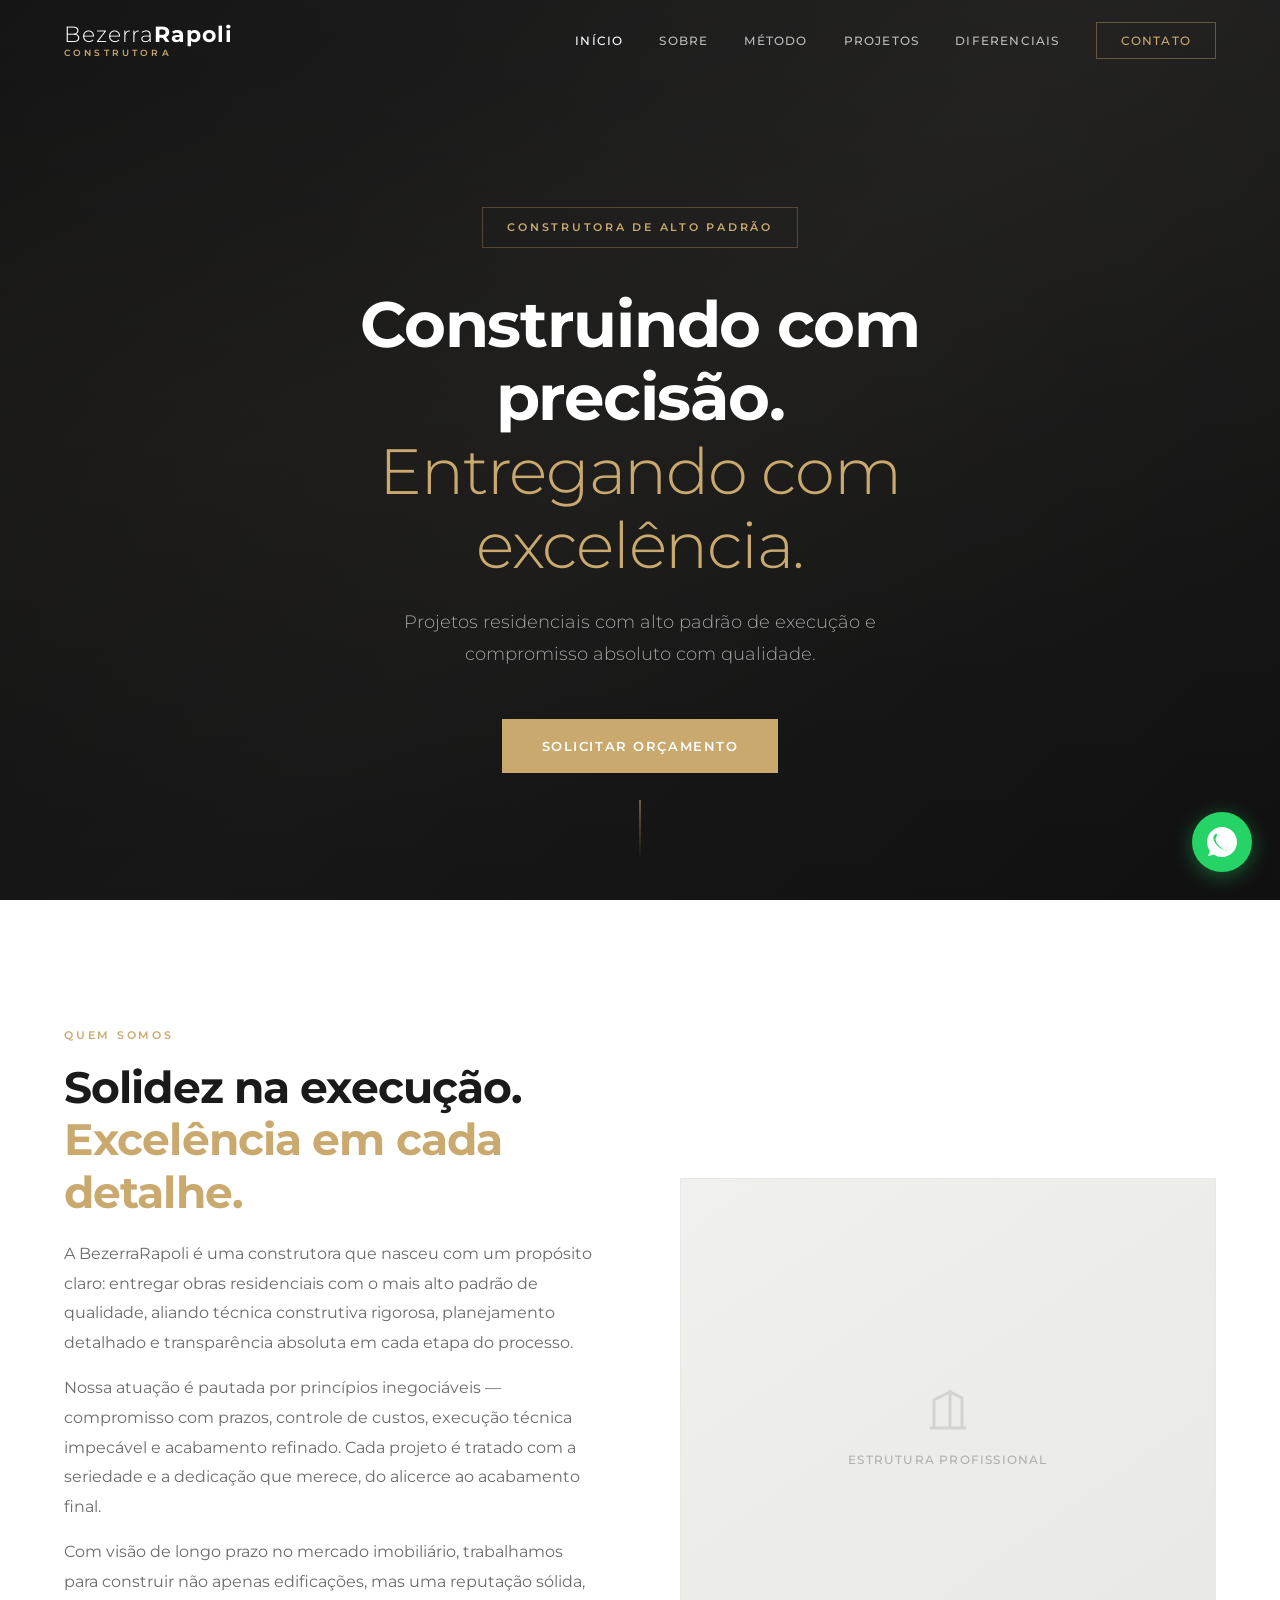
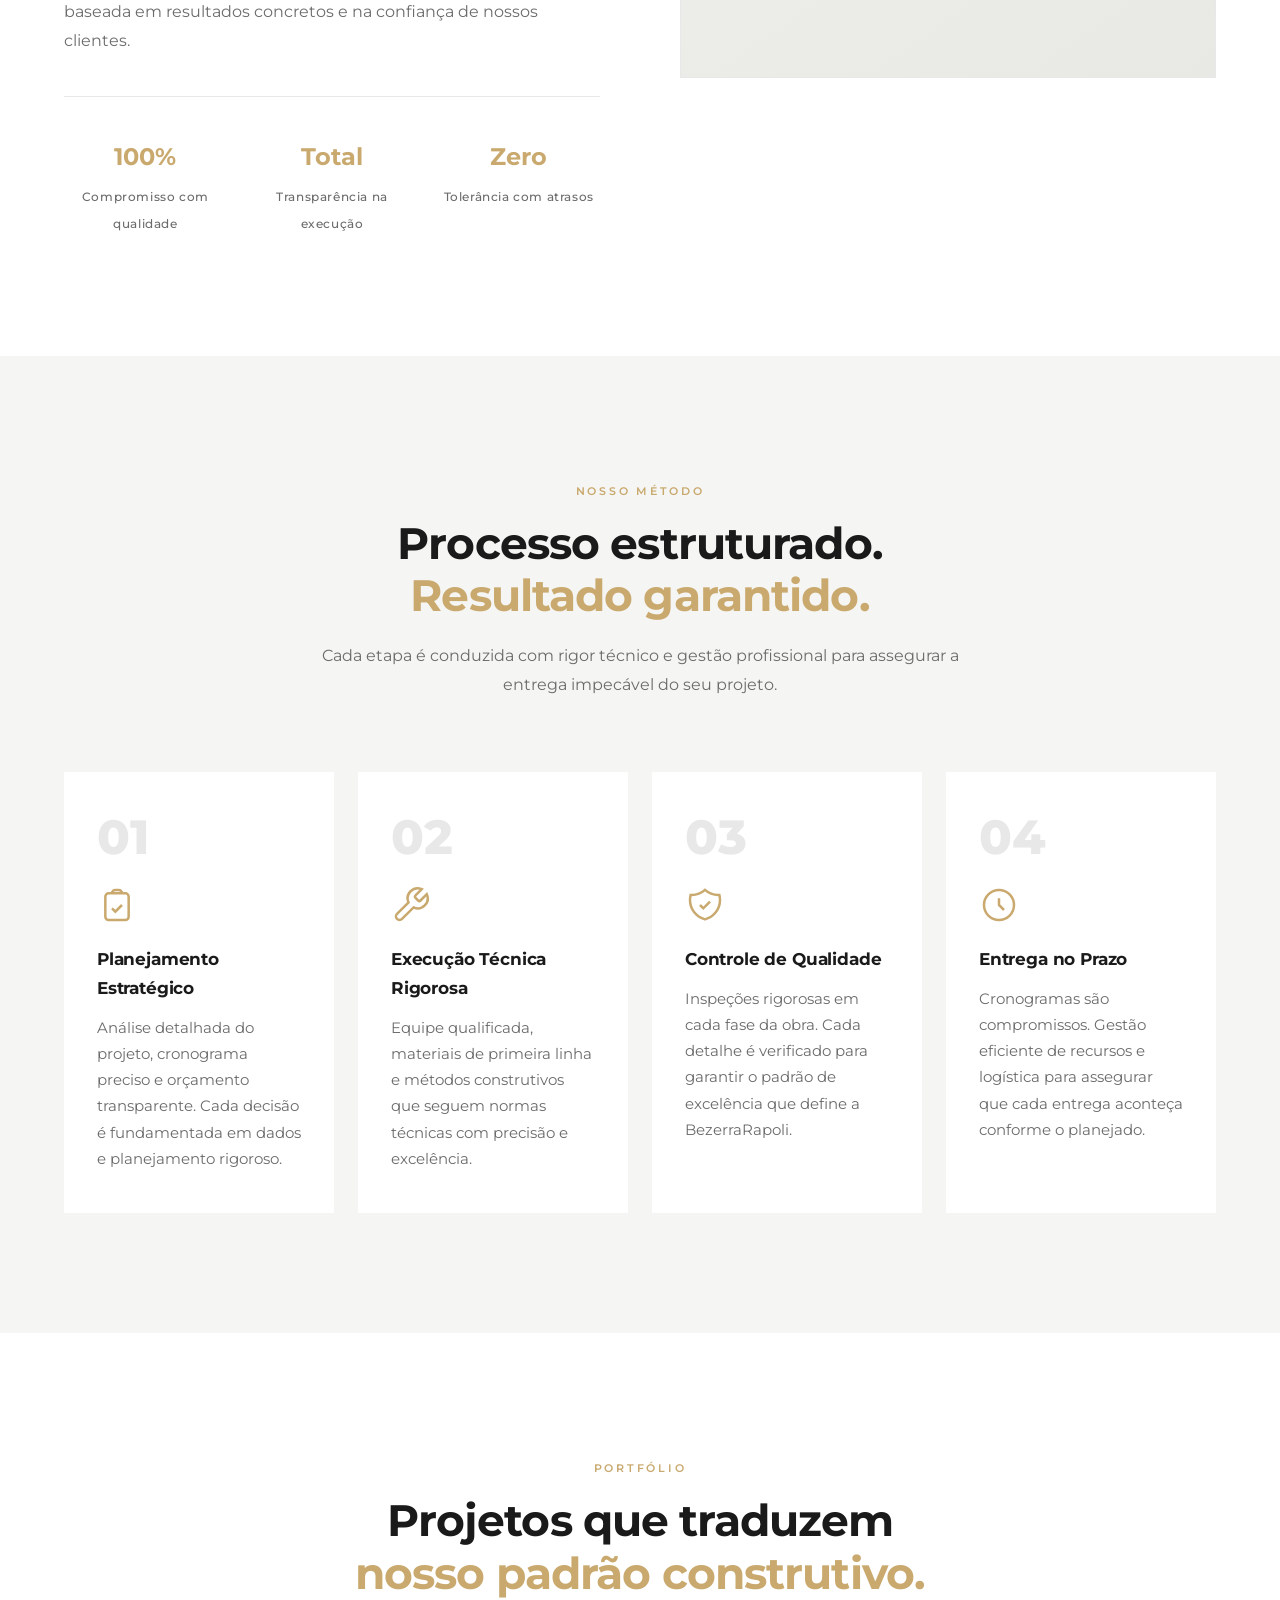
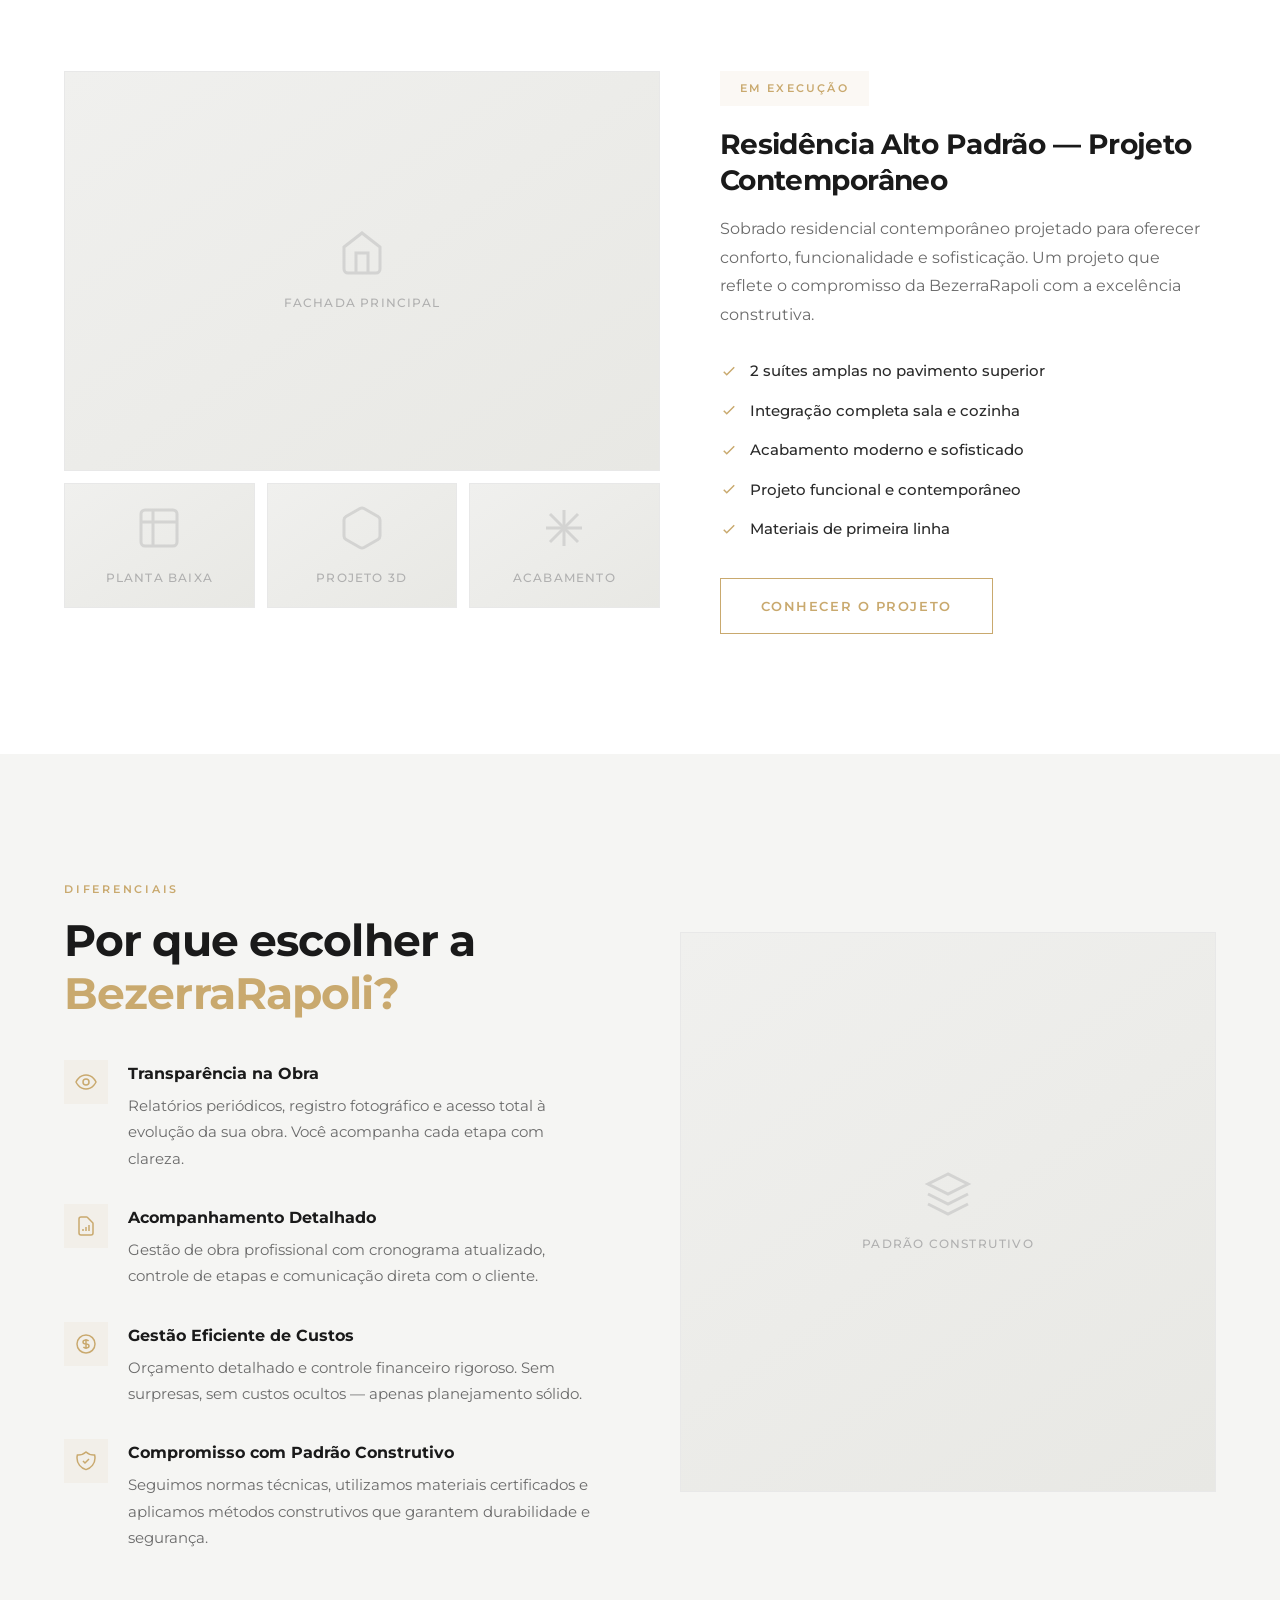
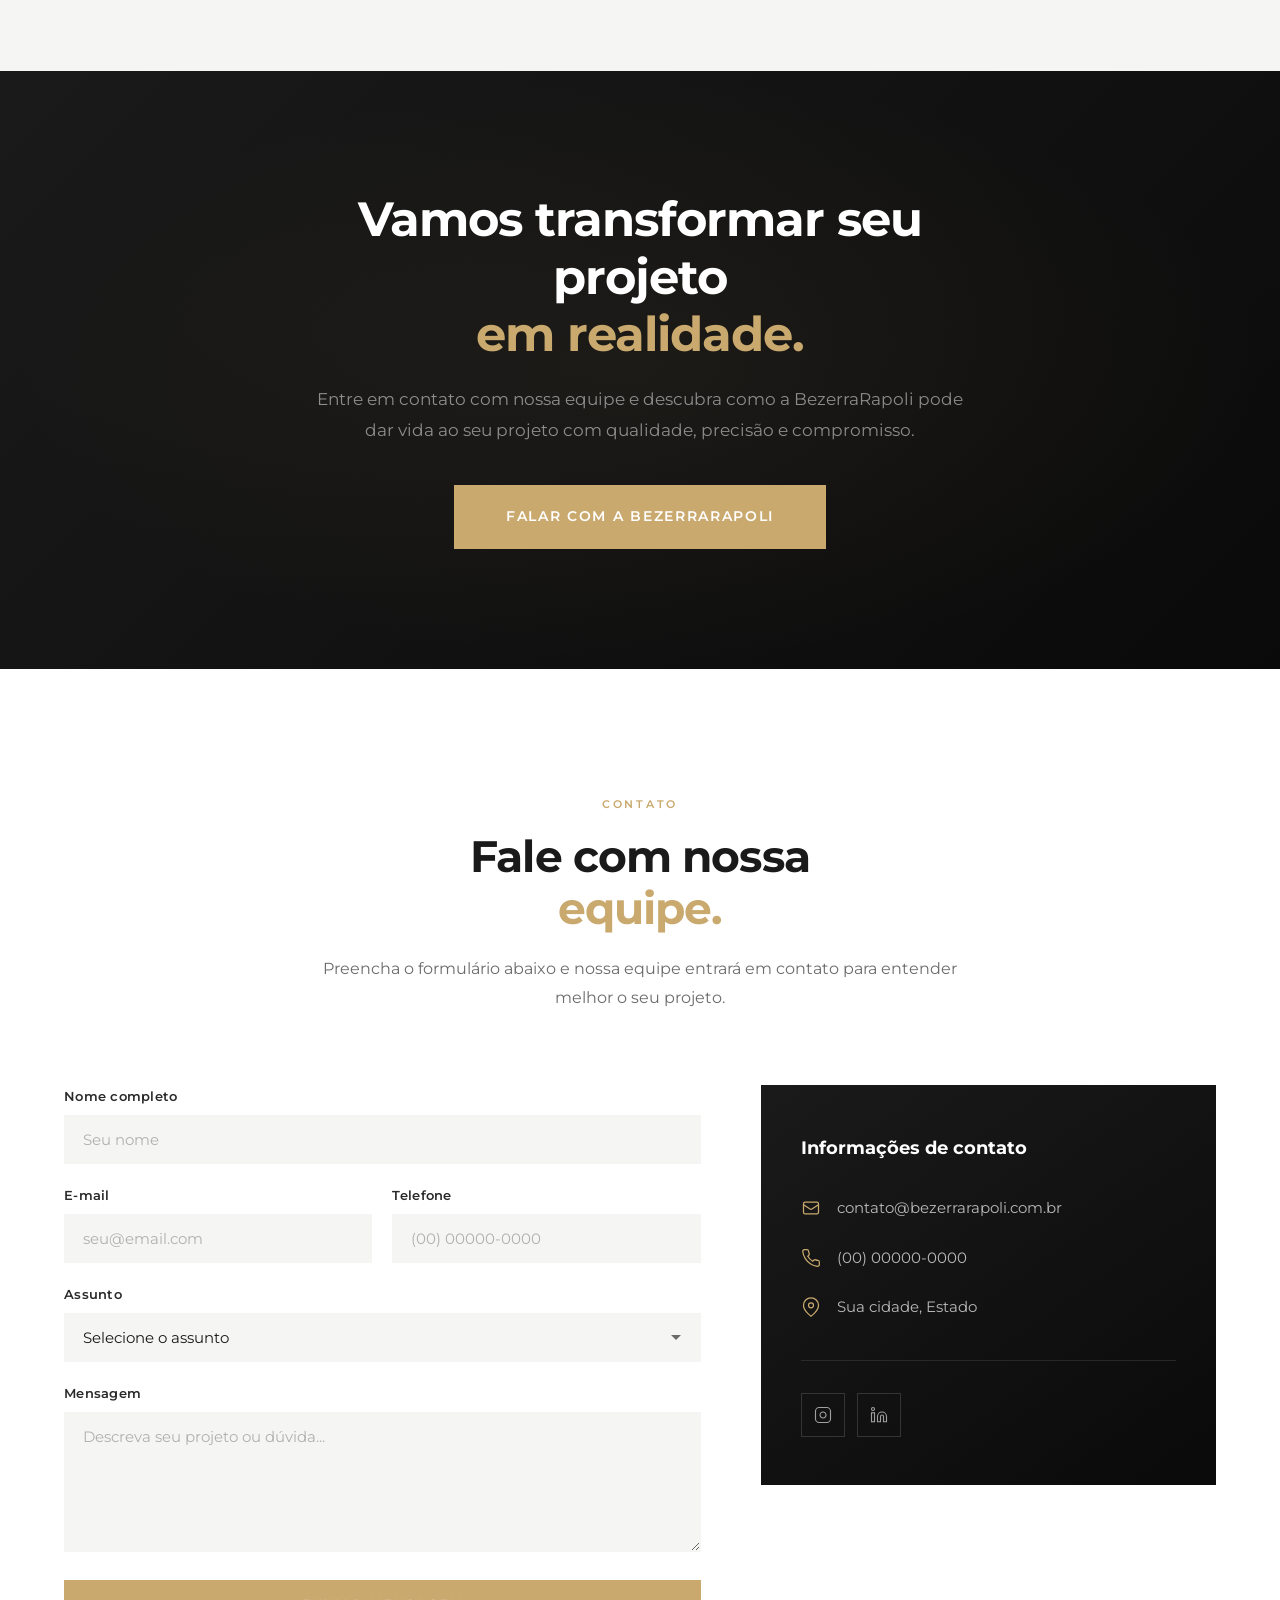
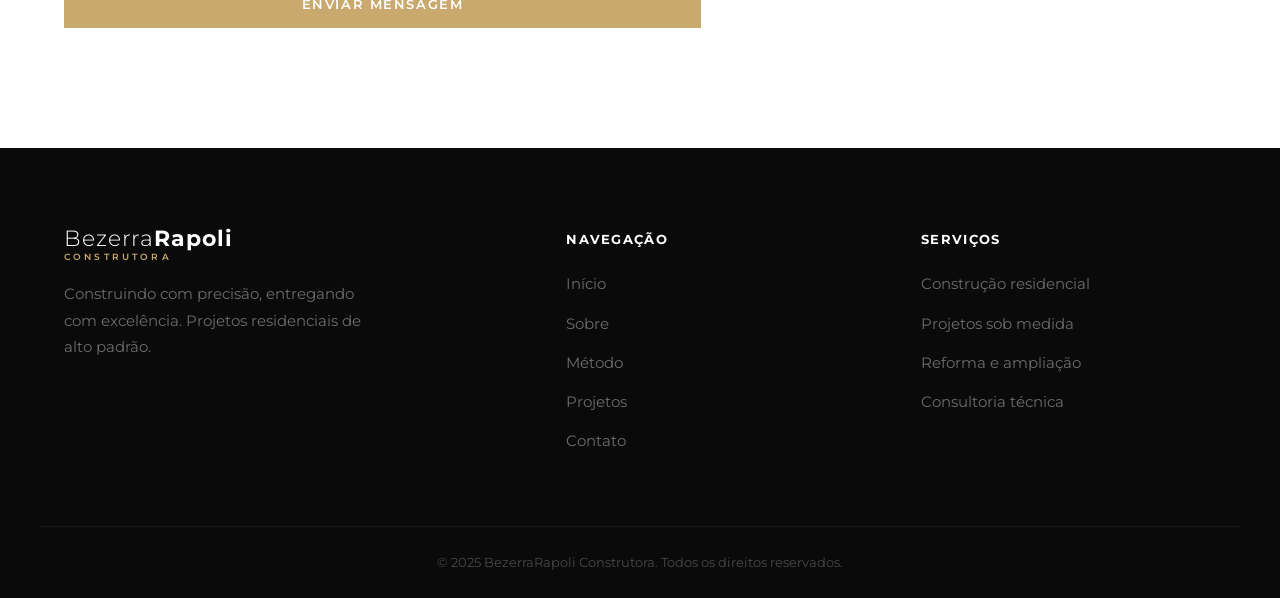
==== index.html @ 4ea777e3 "feat: create BezerraRapoli institutional website Complete single-page institutional website for Beze" ====
<!DOCTYPE html>
<html lang="pt-BR">
<head>
  <meta charset="UTF-8">
  <meta name="viewport" content="width=device-width, initial-scale=1.0">
  <meta name="description" content="BezerraRapoli Construtora — Projetos residenciais com alto padrão de execução, acabamento refinado e compromisso absoluto com qualidade e prazo.">
  <meta name="keywords" content="construtora, construção civil, projetos residenciais, alto padrão, sobrado, casa, obra, BezerraRapoli">
  <meta name="author" content="BezerraRapoli Construtora">
  <meta name="robots" content="index, follow">

  <!-- Open Graph -->
  <meta property="og:title" content="BezerraRapoli Construtora — Construindo com precisão">
  <meta property="og:description" content="Projetos residenciais com alto padrão de execução e compromisso absoluto com qualidade.">
  <meta property="og:type" content="website">
  <meta property="og:locale" content="pt_BR">

  <title>BezerraRapoli Construtora | Construindo com Precisão</title>

  <!-- Fonts -->
  <link rel="preconnect" href="https://fonts.googleapis.com">
  <link rel="preconnect" href="https://fonts.gstatic.com" crossorigin>
  <link href="https://fonts.googleapis.com/css2?family=Montserrat:wght@300;400;500;600;700;800&family=Cormorant+Garamond:wght@400;500;600&display=swap" rel="stylesheet">

  <link rel="stylesheet" href="css/styles.css">
</head>
<body>

  <!-- ========== HEADER / NAV ========== -->
  <header class="header" id="header">
    <div class="container header__inner">
      <a href="#" class="header__logo">
        <span class="logo-text">Bezerra<strong>Rapoli</strong></span>
        <span class="logo-sub">CONSTRUTORA</span>
      </a>

      <nav class="nav" id="nav">
        <ul class="nav__list">
          <li><a href="#inicio" class="nav__link">Início</a></li>
          <li><a href="#sobre" class="nav__link">Sobre</a></li>
          <li><a href="#metodo" class="nav__link">Método</a></li>
          <li><a href="#projeto" class="nav__link">Projetos</a></li>
          <li><a href="#diferenciais" class="nav__link">Diferenciais</a></li>
          <li><a href="#contato" class="nav__link nav__link--cta">Contato</a></li>
        </ul>
      </nav>

      <button class="header__toggle" id="menu-toggle" aria-label="Abrir menu">
        <span></span>
        <span></span>
        <span></span>
      </button>
    </div>
  </header>

  <!-- ========== HERO SECTION ========== -->
  <section class="hero" id="inicio">
    <div class="hero__overlay"></div>
    <div class="container hero__content">
      <div class="hero__badge reveal">Construtora de Alto Padrão</div>
      <h1 class="hero__title reveal">
        Construindo com precisão.<br>
        <span class="hero__title--accent">Entregando com excelência.</span>
      </h1>
      <p class="hero__subtitle reveal">
        Projetos residenciais com alto padrão de execução e compromisso absoluto com qualidade.
      </p>
      <a href="#contato" class="btn btn--primary reveal">Solicitar orçamento</a>
    </div>
    <div class="hero__scroll">
      <span></span>
    </div>
  </section>

  <!-- ========== SOBRE ========== -->
  <section class="section sobre" id="sobre">
    <div class="container">
      <div class="section__grid section__grid--2col">
        <div class="sobre__content">
          <span class="section__label reveal">Quem Somos</span>
          <h2 class="section__title reveal">
            Solidez na execução.<br>
            <span class="accent">Excelência em cada detalhe.</span>
          </h2>
          <p class="section__text reveal">
            A BezerraRapoli é uma construtora que nasceu com um propósito claro: entregar obras residenciais com o mais alto padrão de qualidade, aliando técnica construtiva rigorosa, planejamento detalhado e transparência absoluta em cada etapa do processo.
          </p>
          <p class="section__text reveal">
            Nossa atuação é pautada por princípios inegociáveis — compromisso com prazos, controle de custos, execução técnica impecável e acabamento refinado. Cada projeto é tratado com a seriedade e a dedicação que merece, do alicerce ao acabamento final.
          </p>
          <p class="section__text reveal">
            Com visão de longo prazo no mercado imobiliário, trabalhamos para construir não apenas edificações, mas uma reputação sólida, baseada em resultados concretos e na confiança de nossos clientes.
          </p>
          <div class="sobre__stats reveal">
            <div class="stat">
              <span class="stat__number">100%</span>
              <span class="stat__label">Compromisso com qualidade</span>
            </div>
            <div class="stat">
              <span class="stat__number">Total</span>
              <span class="stat__label">Transparência na execução</span>
            </div>
            <div class="stat">
              <span class="stat__number">Zero</span>
              <span class="stat__label">Tolerância com atrasos</span>
            </div>
          </div>
        </div>
        <div class="sobre__image reveal">
          <div class="image-placeholder image-placeholder--sobre">
            <div class="image-placeholder__icon">
              <svg viewBox="0 0 24 24" fill="none" stroke="currentColor" stroke-width="1.5">
                <path d="M3 21h18M5 21V7l8-4v18M13 21V3l6 3v15M9 9h.01M9 13h.01M9 17h.01M17 9h.01M17 13h.01M17 17h.01"/>
              </svg>
            </div>
            <span>Estrutura profissional</span>
          </div>
        </div>
      </div>
    </div>
  </section>

  <!-- ========== MÉTODO ========== -->
  <section class="section metodo" id="metodo">
    <div class="container">
      <div class="section__header">
        <span class="section__label reveal">Nosso Método</span>
        <h2 class="section__title section__title--center reveal">
          Processo estruturado.<br>
          <span class="accent">Resultado garantido.</span>
        </h2>
        <p class="section__subtitle reveal">
          Cada etapa é conduzida com rigor técnico e gestão profissional para assegurar a entrega impecável do seu projeto.
        </p>
      </div>

      <div class="metodo__grid">
        <div class="card reveal">
          <span class="card__number">01</span>
          <div class="card__icon">
            <svg viewBox="0 0 24 24" fill="none" stroke="currentColor" stroke-width="1.5">
              <path d="M9 5H7a2 2 0 0 0-2 2v12a2 2 0 0 0 2 2h10a2 2 0 0 0 2-2V7a2 2 0 0 0-2-2h-2M9 5a2 2 0 0 1 2-2h2a2 2 0 0 1 2 2M9 5h6M9 14l2 2 4-4"/>
            </svg>
          </div>
          <h3 class="card__title">Planejamento Estratégico</h3>
          <p class="card__text">
            Análise detalhada do projeto, cronograma preciso e orçamento transparente. Cada decisão é fundamentada em dados e planejamento rigoroso.
          </p>
        </div>

        <div class="card reveal">
          <span class="card__number">02</span>
          <div class="card__icon">
            <svg viewBox="0 0 24 24" fill="none" stroke="currentColor" stroke-width="1.5">
              <path d="M14.7 6.3a1 1 0 0 0 0 1.4l1.6 1.6a1 1 0 0 0 1.4 0l3.77-3.77a6 6 0 0 1-7.94 7.94l-6.91 6.91a2.12 2.12 0 0 1-3-3l6.91-6.91a6 6 0 0 1 7.94-7.94l-3.76 3.76z"/>
            </svg>
          </div>
          <h3 class="card__title">Execução Técnica Rigorosa</h3>
          <p class="card__text">
            Equipe qualificada, materiais de primeira linha e métodos construtivos que seguem normas técnicas com precisão e excelência.
          </p>
        </div>

        <div class="card reveal">
          <span class="card__number">03</span>
          <div class="card__icon">
            <svg viewBox="0 0 24 24" fill="none" stroke="currentColor" stroke-width="1.5">
              <path d="M9 12l2 2 4-4m5.618-4.016A11.955 11.955 0 0 1 12 2.944a11.955 11.955 0 0 1-8.618 3.04A12.02 12.02 0 0 0 3 9c0 5.591 3.824 10.29 9 11.622 5.176-1.332 9-6.03 9-11.622 0-1.042-.133-2.052-.382-3.016z"/>
            </svg>
          </div>
          <h3 class="card__title">Controle de Qualidade</h3>
          <p class="card__text">
            Inspeções rigorosas em cada fase da obra. Cada detalhe é verificado para garantir o padrão de excelência que define a BezerraRapoli.
          </p>
        </div>

        <div class="card reveal">
          <span class="card__number">04</span>
          <div class="card__icon">
            <svg viewBox="0 0 24 24" fill="none" stroke="currentColor" stroke-width="1.5">
              <path d="M12 8v4l3 3m6-3a9 9 0 1 1-18 0 9 9 0 0 1 18 0z"/>
            </svg>
          </div>
          <h3 class="card__title">Entrega no Prazo</h3>
          <p class="card__text">
            Cronogramas são compromissos. Gestão eficiente de recursos e logística para assegurar que cada entrega aconteça conforme o planejado.
          </p>
        </div>
      </div>
    </div>
  </section>

  <!-- ========== PROJETO EM EXECUÇÃO ========== -->
  <section class="section projeto" id="projeto">
    <div class="container">
      <div class="section__header">
        <span class="section__label reveal">Portfólio</span>
        <h2 class="section__title section__title--center reveal">
          Projetos que traduzem<br>
          <span class="accent">nosso padrão construtivo.</span>
        </h2>
      </div>

      <div class="projeto__showcase reveal">
        <div class="projeto__gallery">
          <div class="projeto__image-main">
            <div class="image-placeholder image-placeholder--projeto-main">
              <div class="image-placeholder__icon">
                <svg viewBox="0 0 24 24" fill="none" stroke="currentColor" stroke-width="1.5">
                  <path d="M3 9l9-7 9 7v11a2 2 0 0 1-2 2H5a2 2 0 0 1-2-2z"/>
                  <polyline points="9,22 9,12 15,12 15,22"/>
                </svg>
              </div>
              <span>Fachada principal</span>
            </div>
          </div>
          <div class="projeto__image-grid">
            <div class="image-placeholder image-placeholder--projeto-sm">
              <div class="image-placeholder__icon">
                <svg viewBox="0 0 24 24" fill="none" stroke="currentColor" stroke-width="1.5">
                  <rect x="3" y="3" width="18" height="18" rx="2"/>
                  <path d="M9 3v18M3 9h18"/>
                </svg>
              </div>
              <span>Planta baixa</span>
            </div>
            <div class="image-placeholder image-placeholder--projeto-sm">
              <div class="image-placeholder__icon">
                <svg viewBox="0 0 24 24" fill="none" stroke="currentColor" stroke-width="1.5">
                  <path d="M21 16V8a2 2 0 0 0-1-1.73l-7-4a2 2 0 0 0-2 0l-7 4A2 2 0 0 0 3 8v8a2 2 0 0 0 1 1.73l7 4a2 2 0 0 0 2 0l7-4A2 2 0 0 0 21 16z"/>
                </svg>
              </div>
              <span>Projeto 3D</span>
            </div>
            <div class="image-placeholder image-placeholder--projeto-sm">
              <div class="image-placeholder__icon">
                <svg viewBox="0 0 24 24" fill="none" stroke="currentColor" stroke-width="1.5">
                  <path d="M12 3v18M3 12h18"/>
                  <path d="M5 5l14 14M19 5L5 19"/>
                </svg>
              </div>
              <span>Acabamento</span>
            </div>
          </div>
        </div>

        <div class="projeto__info">
          <span class="projeto__tag">Em execução</span>
          <h3 class="projeto__title">Residência Alto Padrão — Projeto Contemporâneo</h3>
          <p class="projeto__desc">
            Sobrado residencial contemporâneo projetado para oferecer conforto, funcionalidade e sofisticação. Um projeto que reflete o compromisso da BezerraRapoli com a excelência construtiva.
          </p>
          <ul class="projeto__features">
            <li>
              <svg viewBox="0 0 24 24" fill="none" stroke="currentColor" stroke-width="2"><path d="M5 13l4 4L19 7"/></svg>
              2 suítes amplas no pavimento superior
            </li>
            <li>
              <svg viewBox="0 0 24 24" fill="none" stroke="currentColor" stroke-width="2"><path d="M5 13l4 4L19 7"/></svg>
              Integração completa sala e cozinha
            </li>
            <li>
              <svg viewBox="0 0 24 24" fill="none" stroke="currentColor" stroke-width="2"><path d="M5 13l4 4L19 7"/></svg>
              Acabamento moderno e sofisticado
            </li>
            <li>
              <svg viewBox="0 0 24 24" fill="none" stroke="currentColor" stroke-width="2"><path d="M5 13l4 4L19 7"/></svg>
              Projeto funcional e contemporâneo
            </li>
            <li>
              <svg viewBox="0 0 24 24" fill="none" stroke="currentColor" stroke-width="2"><path d="M5 13l4 4L19 7"/></svg>
              Materiais de primeira linha
            </li>
          </ul>
          <a href="#contato" class="btn btn--outline">Conhecer o projeto</a>
        </div>
      </div>
    </div>
  </section>

  <!-- ========== DIFERENCIAIS ========== -->
  <section class="section diferenciais" id="diferenciais">
    <div class="container">
      <div class="section__grid section__grid--2col section__grid--reverse">
        <div class="diferenciais__image reveal">
          <div class="image-placeholder image-placeholder--diferenciais">
            <div class="image-placeholder__icon">
              <svg viewBox="0 0 24 24" fill="none" stroke="currentColor" stroke-width="1.5">
                <path d="M12 2L2 7l10 5 10-5-10-5zM2 17l10 5 10-5M2 12l10 5 10-5"/>
              </svg>
            </div>
            <span>Padrão construtivo</span>
          </div>
        </div>
        <div class="diferenciais__content">
          <span class="section__label reveal">Diferenciais</span>
          <h2 class="section__title reveal">
            Por que escolher a<br>
            <span class="accent">BezerraRapoli?</span>
          </h2>

          <div class="diferenciais__list">
            <div class="diferencial reveal">
              <div class="diferencial__icon">
                <svg viewBox="0 0 24 24" fill="none" stroke="currentColor" stroke-width="1.5">
                  <path d="M15 12a3 3 0 1 1-6 0 3 3 0 0 1 6 0z"/>
                  <path d="M2 12s3-7 10-7 10 7 10 7-3 7-10 7-10-7-10-7z"/>
                </svg>
              </div>
              <div>
                <h4 class="diferencial__title">Transparência na Obra</h4>
                <p class="diferencial__text">
                  Relatórios periódicos, registro fotográfico e acesso total à evolução da sua obra. Você acompanha cada etapa com clareza.
                </p>
              </div>
            </div>

            <div class="diferencial reveal">
              <div class="diferencial__icon">
                <svg viewBox="0 0 24 24" fill="none" stroke="currentColor" stroke-width="1.5">
                  <path d="M9 17v-2m3 2v-4m3 4v-6m2 10H7a2 2 0 0 1-2-2V5a2 2 0 0 1 2-2h5.586a1 1 0 0 1 .707.293l5.414 5.414a1 1 0 0 1 .293.707V19a2 2 0 0 1-2 2z"/>
                </svg>
              </div>
              <div>
                <h4 class="diferencial__title">Acompanhamento Detalhado</h4>
                <p class="diferencial__text">
                  Gestão de obra profissional com cronograma atualizado, controle de etapas e comunicação direta com o cliente.
                </p>
              </div>
            </div>

            <div class="diferencial reveal">
              <div class="diferencial__icon">
                <svg viewBox="0 0 24 24" fill="none" stroke="currentColor" stroke-width="1.5">
                  <path d="M12 8c-1.657 0-3 .895-3 2s1.343 2 3 2 3 .895 3 2-1.343 2-3 2m0-8c1.11 0 2.08.402 2.599 1M12 8V7m0 1v8m0 0v1m0-1c-1.11 0-2.08-.402-2.599-1M21 12a9 9 0 1 1-18 0 9 9 0 0 1 18 0z"/>
                </svg>
              </div>
              <div>
                <h4 class="diferencial__title">Gestão Eficiente de Custos</h4>
                <p class="diferencial__text">
                  Orçamento detalhado e controle financeiro rigoroso. Sem surpresas, sem custos ocultos — apenas planejamento sólido.
                </p>
              </div>
            </div>

            <div class="diferencial reveal">
              <div class="diferencial__icon">
                <svg viewBox="0 0 24 24" fill="none" stroke="currentColor" stroke-width="1.5">
                  <path d="M9 12l2 2 4-4m5.618-4.016A11.955 11.955 0 0 1 12 2.944a11.955 11.955 0 0 1-8.618 3.04A12.02 12.02 0 0 0 3 9c0 5.591 3.824 10.29 9 11.622 5.176-1.332 9-6.03 9-11.622 0-1.042-.133-2.052-.382-3.016z"/>
                </svg>
              </div>
              <div>
                <h4 class="diferencial__title">Compromisso com Padrão Construtivo</h4>
                <p class="diferencial__text">
                  Seguimos normas técnicas, utilizamos materiais certificados e aplicamos métodos construtivos que garantem durabilidade e segurança.
                </p>
              </div>
            </div>
          </div>
        </div>
      </div>
    </div>
  </section>

  <!-- ========== CTA FINAL ========== -->
  <section class="section cta" id="cta">
    <div class="container cta__inner">
      <h2 class="cta__title reveal">
        Vamos transformar seu projeto<br>
        <span class="accent">em realidade.</span>
      </h2>
      <p class="cta__text reveal">
        Entre em contato com nossa equipe e descubra como a BezerraRapoli pode dar vida ao seu projeto com qualidade, precisão e compromisso.
      </p>
      <a href="#contato" class="btn btn--primary btn--lg reveal">Falar com a BezerraRapoli</a>
    </div>
  </section>

  <!-- ========== CONTATO ========== -->
  <section class="section contato" id="contato">
    <div class="container">
      <div class="section__header">
        <span class="section__label reveal">Contato</span>
        <h2 class="section__title section__title--center reveal">
          Fale com nossa<br>
          <span class="accent">equipe.</span>
        </h2>
        <p class="section__subtitle reveal">
          Preencha o formulário abaixo e nossa equipe entrará em contato para entender melhor o seu projeto.
        </p>
      </div>

      <div class="contato__grid">
        <form class="form reveal" id="contact-form">
          <div class="form__group">
            <label for="nome" class="form__label">Nome completo</label>
            <input type="text" id="nome" name="nome" class="form__input" placeholder="Seu nome" required>
          </div>
          <div class="form__row">
            <div class="form__group">
              <label for="email" class="form__label">E-mail</label>
              <input type="email" id="email" name="email" class="form__input" placeholder="seu@email.com" required>
            </div>
            <div class="form__group">
              <label for="telefone" class="form__label">Telefone</label>
              <input type="tel" id="telefone" name="telefone" class="form__input" placeholder="(00) 00000-0000" required>
            </div>
          </div>
          <div class="form__group">
            <label for="assunto" class="form__label">Assunto</label>
            <select id="assunto" name="assunto" class="form__input form__select">
              <option value="" disabled selected>Selecione o assunto</option>
              <option value="orcamento">Solicitar orçamento</option>
              <option value="projeto">Informações sobre projeto</option>
              <option value="parceria">Proposta de parceria</option>
              <option value="outro">Outro assunto</option>
            </select>
          </div>
          <div class="form__group">
            <label for="mensagem" class="form__label">Mensagem</label>
            <textarea id="mensagem" name="mensagem" class="form__input form__textarea" placeholder="Descreva seu projeto ou dúvida..." rows="5" required></textarea>
          </div>
          <button type="submit" class="btn btn--primary btn--full">Enviar mensagem</button>
          <div class="form__feedback" id="form-feedback"></div>
        </form>

        <div class="contato__info reveal">
          <div class="contato__card">
            <h4>Informações de contato</h4>
            <ul class="contato__details">
              <li>
                <svg viewBox="0 0 24 24" fill="none" stroke="currentColor" stroke-width="1.5">
                  <path d="M3 8l7.89 5.26a2 2 0 0 0 2.22 0L21 8M5 19h14a2 2 0 0 0 2-2V7a2 2 0 0 0-2-2H5a2 2 0 0 0-2 2v10a2 2 0 0 0 2 2z"/>
                </svg>
                <span>contato@bezerrarapoli.com.br</span>
              </li>
              <li>
                <svg viewBox="0 0 24 24" fill="none" stroke="currentColor" stroke-width="1.5">
                  <path d="M22 16.92v3a2 2 0 0 1-2.18 2 19.79 19.79 0 0 1-8.63-3.07 19.5 19.5 0 0 1-6-6 19.79 19.79 0 0 1-3.07-8.67A2 2 0 0 1 4.11 2h3a2 2 0 0 1 2 1.72c.127.96.361 1.903.7 2.81a2 2 0 0 1-.45 2.11L8.09 9.91a16 16 0 0 0 6 6l1.27-1.27a2 2 0 0 1 2.11-.45c.907.339 1.85.573 2.81.7A2 2 0 0 1 22 16.92z"/>
                </svg>
                <span>(00) 00000-0000</span>
              </li>
              <li>
                <svg viewBox="0 0 24 24" fill="none" stroke="currentColor" stroke-width="1.5">
                  <path d="M21 10c0 7-9 13-9 13s-9-6-9-13a9 9 0 0 1 18 0z"/>
                  <circle cx="12" cy="10" r="3"/>
                </svg>
                <span>Sua cidade, Estado</span>
              </li>
            </ul>

            <div class="contato__social">
              <a href="#" class="social-link" aria-label="Instagram">
                <svg viewBox="0 0 24 24" fill="none" stroke="currentColor" stroke-width="1.5">
                  <rect x="2" y="2" width="20" height="20" rx="5"/>
                  <path d="M16 11.37A4 4 0 1 1 12.63 8 4 4 0 0 1 16 11.37z"/>
                  <line x1="17.5" y1="6.5" x2="17.51" y2="6.5"/>
                </svg>
              </a>
              <a href="#" class="social-link" aria-label="LinkedIn">
                <svg viewBox="0 0 24 24" fill="none" stroke="currentColor" stroke-width="1.5">
                  <path d="M16 8a6 6 0 0 1 6 6v7h-4v-7a2 2 0 0 0-4 0v7h-4v-7a6 6 0 0 1 6-6z"/>
                  <rect x="2" y="9" width="4" height="12"/>
                  <circle cx="4" cy="4" r="2"/>
                </svg>
              </a>
            </div>
          </div>
        </div>
      </div>
    </div>
  </section>

  <!-- ========== FOOTER ========== -->
  <footer class="footer">
    <div class="container footer__inner">
      <div class="footer__brand">
        <a href="#" class="header__logo">
          <span class="logo-text">Bezerra<strong>Rapoli</strong></span>
          <span class="logo-sub">CONSTRUTORA</span>
        </a>
        <p class="footer__desc">
          Construindo com precisão, entregando com excelência. Projetos residenciais de alto padrão.
        </p>
      </div>
      <div class="footer__links">
        <h5>Navegação</h5>
        <ul>
          <li><a href="#inicio">Início</a></li>
          <li><a href="#sobre">Sobre</a></li>
          <li><a href="#metodo">Método</a></li>
          <li><a href="#projeto">Projetos</a></li>
          <li><a href="#contato">Contato</a></li>
        </ul>
      </div>
      <div class="footer__links">
        <h5>Serviços</h5>
        <ul>
          <li><a href="#contato">Construção residencial</a></li>
          <li><a href="#contato">Projetos sob medida</a></li>
          <li><a href="#contato">Reforma e ampliação</a></li>
          <li><a href="#contato">Consultoria técnica</a></li>
        </ul>
      </div>
    </div>
    <div class="footer__bottom">
      <div class="container">
        <p>&copy; 2025 BezerraRapoli Construtora. Todos os direitos reservados.</p>
      </div>
    </div>
  </footer>

  <!-- ========== WHATSAPP FLOAT ========== -->
  <a href="https://wa.me/5500000000000?text=Olá!%20Gostaria%20de%20saber%20mais%20sobre%20os%20serviços%20da%20BezerraRapoli." class="whatsapp-float" target="_blank" rel="noopener noreferrer" aria-label="Falar pelo WhatsApp">
    <svg viewBox="0 0 32 32" fill="currentColor">
      <path d="M16.004 0h-.008C7.174 0 0 7.176 0 16.004c0 3.5 1.132 6.744 3.056 9.376L1.056 31.2l6.072-1.952A15.913 15.913 0 0 0 16.004 32C24.828 32 32 24.824 32 16.004 32 7.176 24.828 0 16.004 0zm9.316 22.596c-.392 1.1-1.932 2.016-3.148 2.28-.832.18-1.916.324-5.568-1.196-4.672-1.944-7.684-6.692-7.92-7-.228-.312-1.872-2.492-1.872-4.752 0-2.264 1.184-3.38 1.604-3.84.42-.46.916-.576 1.22-.576.304 0 .608.004.872.016.28.012.656-.108.024 1.544-.244.636-1.324 3.232-1.44 3.464-.116.236-.192.508-.04.812.156.308.232.496.464.768.228.268.48.6.684.804.232.232.472.484.808.744.336.264.708.552 1.024.744.364.224.724.188 1.004-.06.276-.244 1.168-1.36 1.48-1.828.308-.464.208-.828.068-1.14-.14-.316-1.22-2.94-1.22-2.94-.316-.768-.64-.664-.876-.676-.232-.008-.496-.012-.76-.012-.264 0-.696.1-1.06.492-.364.392-1.392 1.36-1.392 3.316 0 1.956 1.424 3.848 1.624 4.112.196.264 2.804 4.28 6.792 6.004.948.408 1.688.652 2.264.836.952.3 1.82.26 2.504.156.764-.116 2.352-.964 2.684-1.892.336-.932.336-1.728.236-1.892-.1-.168-.364-.268-.76-.468z"/>
    </svg>
  </a>

  <script src="js/main.js"></script>
</body>
</html>
---- css/styles.css ----
/* ============================================
   BezerraRapoli Construtora — Styles
   ============================================ */

/* ---------- CSS Variables ---------- */
:root {
  --color-black: #0a0a0a;
  --color-graphite: #1a1a1a;
  --color-dark: #2a2a2a;
  --color-gray-dark: #3a3a3a;
  --color-gray: #6b6b6b;
  --color-gray-light: #b0b0b0;
  --color-gray-lighter: #e8e8e8;
  --color-off-white: #f5f5f3;
  --color-white: #ffffff;
  --color-accent: #c9a96e;
  --color-accent-dark: #b08d4f;
  --color-accent-light: #d4bc8a;

  --font-primary: 'Montserrat', sans-serif;
  --font-display: 'Cormorant Garamond', serif;

  --container-max: 1200px;
  --section-padding: 120px;
  --header-height: 80px;

  --transition: 0.3s cubic-bezier(0.4, 0, 0.2, 1);
  --transition-slow: 0.6s cubic-bezier(0.4, 0, 0.2, 1);
}

/* ---------- Reset & Base ---------- */
*,
*::before,
*::after {
  margin: 0;
  padding: 0;
  box-sizing: border-box;
}

html {
  scroll-behavior: smooth;
  -webkit-font-smoothing: antialiased;
  -moz-osx-font-smoothing: grayscale;
}

body {
  font-family: var(--font-primary);
  font-weight: 400;
  font-size: 16px;
  line-height: 1.7;
  color: var(--color-gray);
  background-color: var(--color-white);
  overflow-x: hidden;
}

img {
  max-width: 100%;
  display: block;
}

a {
  text-decoration: none;
  color: inherit;
  transition: var(--transition);
}

ul {
  list-style: none;
}

/* ---------- Utility ---------- */
.container {
  max-width: var(--container-max);
  margin: 0 auto;
  padding: 0 24px;
}

.accent {
  color: var(--color-accent);
}

/* ---------- Reveal Animation ---------- */
.reveal {
  opacity: 0;
  transform: translateY(40px);
  transition: opacity 0.8s cubic-bezier(0.4, 0, 0.2, 1),
              transform 0.8s cubic-bezier(0.4, 0, 0.2, 1);
}

.reveal.active {
  opacity: 1;
  transform: translateY(0);
}

/* ---------- Buttons ---------- */
.btn {
  display: inline-flex;
  align-items: center;
  justify-content: center;
  gap: 8px;
  padding: 16px 40px;
  font-family: var(--font-primary);
  font-size: 0.8125rem;
  font-weight: 600;
  letter-spacing: 0.12em;
  text-transform: uppercase;
  border: none;
  border-radius: 0;
  cursor: pointer;
  transition: var(--transition);
}

.btn--primary {
  background-color: var(--color-accent);
  color: var(--color-white);
}

.btn--primary:hover {
  background-color: var(--color-accent-dark);
  transform: translateY(-2px);
  box-shadow: 0 8px 30px rgba(201, 169, 110, 0.3);
}

.btn--outline {
  background-color: transparent;
  color: var(--color-accent);
  border: 1.5px solid var(--color-accent);
}

.btn--outline:hover {
  background-color: var(--color-accent);
  color: var(--color-white);
  transform: translateY(-2px);
}

.btn--full {
  width: 100%;
}

.btn--lg {
  padding: 20px 52px;
  font-size: 0.875rem;
}

/* ============================================
   HEADER
   ============================================ */
.header {
  position: fixed;
  top: 0;
  left: 0;
  width: 100%;
  height: var(--header-height);
  z-index: 1000;
  transition: var(--transition);
}

.header.scrolled {
  background-color: rgba(10, 10, 10, 0.95);
  backdrop-filter: blur(20px);
  -webkit-backdrop-filter: blur(20px);
  box-shadow: 0 1px 0 rgba(255, 255, 255, 0.05);
}

.header__inner {
  display: flex;
  align-items: center;
  justify-content: space-between;
  height: 100%;
}

.header__logo {
  display: flex;
  flex-direction: column;
  line-height: 1;
}

.logo-text {
  font-size: 1.375rem;
  font-weight: 300;
  color: var(--color-white);
  letter-spacing: 0.04em;
}

.logo-text strong {
  font-weight: 700;
}

.logo-sub {
  font-size: 0.5625rem;
  font-weight: 600;
  letter-spacing: 0.35em;
  text-transform: uppercase;
  color: var(--color-accent);
  margin-top: 2px;
}

/* Nav */
.nav__list {
  display: flex;
  align-items: center;
  gap: 36px;
}

.nav__link {
  font-size: 0.75rem;
  font-weight: 500;
  letter-spacing: 0.1em;
  text-transform: uppercase;
  color: rgba(255, 255, 255, 0.7);
  position: relative;
  padding: 4px 0;
}

.nav__link::after {
  content: '';
  position: absolute;
  bottom: -2px;
  left: 0;
  width: 0;
  height: 1px;
  background-color: var(--color-accent);
  transition: var(--transition);
}

.nav__link:hover {
  color: var(--color-white);
}

.nav__link:hover::after {
  width: 100%;
}

.nav__link--cta {
  color: var(--color-accent);
  border: 1px solid rgba(201, 169, 110, 0.4);
  padding: 10px 24px;
}

.nav__link--cta::after {
  display: none;
}

.nav__link--cta:hover {
  background-color: var(--color-accent);
  color: var(--color-white);
  border-color: var(--color-accent);
}

/* Mobile Toggle */
.header__toggle {
  display: none;
  flex-direction: column;
  gap: 5px;
  background: none;
  border: none;
  cursor: pointer;
  padding: 4px;
  z-index: 1001;
}

.header__toggle span {
  display: block;
  width: 24px;
  height: 1.5px;
  background-color: var(--color-white);
  transition: var(--transition);
}

.header__toggle.active span:nth-child(1) {
  transform: translateY(6.5px) rotate(45deg);
}

.header__toggle.active span:nth-child(2) {
  opacity: 0;
}

.header__toggle.active span:nth-child(3) {
  transform: translateY(-6.5px) rotate(-45deg);
}

/* ============================================
   HERO
   ============================================ */
.hero {
  position: relative;
  min-height: 100vh;
  display: flex;
  align-items: center;
  justify-content: center;
  background: linear-gradient(135deg, #1a1a1a 0%, #2a2a2a 50%, #1a1a1a 100%);
  overflow: hidden;
}

.hero::before {
  content: '';
  position: absolute;
  inset: 0;
  background:
    radial-gradient(ellipse at 20% 50%, rgba(201, 169, 110, 0.06) 0%, transparent 60%),
    radial-gradient(ellipse at 80% 20%, rgba(201, 169, 110, 0.04) 0%, transparent 50%);
  z-index: 1;
}

.hero__overlay {
  position: absolute;
  inset: 0;
  background: linear-gradient(180deg, rgba(10, 10, 10, 0.3) 0%, rgba(10, 10, 10, 0.6) 100%);
  z-index: 2;
}

.hero__content {
  position: relative;
  z-index: 3;
  text-align: center;
  padding-top: var(--header-height);
  max-width: 800px;
}

.hero__badge {
  display: inline-block;
  font-size: 0.6875rem;
  font-weight: 600;
  letter-spacing: 0.25em;
  text-transform: uppercase;
  color: var(--color-accent);
  border: 1px solid rgba(201, 169, 110, 0.3);
  padding: 10px 24px;
  margin-bottom: 40px;
}

.hero__title {
  font-family: var(--font-primary);
  font-size: clamp(2.5rem, 5.5vw, 4rem);
  font-weight: 700;
  line-height: 1.15;
  color: var(--color-white);
  margin-bottom: 24px;
  letter-spacing: -0.02em;
}

.hero__title--accent {
  color: var(--color-accent);
  font-weight: 300;
}

.hero__subtitle {
  font-size: clamp(1rem, 2vw, 1.125rem);
  font-weight: 300;
  color: rgba(255, 255, 255, 0.6);
  max-width: 560px;
  margin: 0 auto 48px;
  line-height: 1.8;
}

/* Scroll Indicator */
.hero__scroll {
  position: absolute;
  bottom: 40px;
  left: 50%;
  transform: translateX(-50%);
  z-index: 3;
}

.hero__scroll span {
  display: block;
  width: 1px;
  height: 60px;
  background: linear-gradient(to bottom, var(--color-accent), transparent);
  animation: scrollPulse 2s infinite;
}

@keyframes scrollPulse {
  0% { opacity: 1; transform: scaleY(1); }
  50% { opacity: 0.3; transform: scaleY(0.6); }
  100% { opacity: 1; transform: scaleY(1); }
}

/* ============================================
   SECTIONS (Common)
   ============================================ */
.section {
  padding: var(--section-padding) 0;
}

.section__header {
  text-align: center;
  max-width: 640px;
  margin: 0 auto 72px;
}

.section__label {
  display: inline-block;
  font-size: 0.6875rem;
  font-weight: 600;
  letter-spacing: 0.25em;
  text-transform: uppercase;
  color: var(--color-accent);
  margin-bottom: 16px;
}

.section__title {
  font-family: var(--font-primary);
  font-size: clamp(2rem, 4vw, 2.75rem);
  font-weight: 700;
  line-height: 1.2;
  color: var(--color-graphite);
  margin-bottom: 20px;
  letter-spacing: -0.02em;
}

.section__title--center {
  text-align: center;
}

.section__text {
  font-size: 1rem;
  line-height: 1.85;
  color: var(--color-gray);
  margin-bottom: 16px;
}

.section__subtitle {
  font-size: 1rem;
  color: var(--color-gray);
  line-height: 1.8;
}

.section__grid {
  display: grid;
  gap: 80px;
  align-items: center;
}

.section__grid--2col {
  grid-template-columns: 1fr 1fr;
}

.section__grid--reverse {
  direction: rtl;
}

.section__grid--reverse > * {
  direction: ltr;
}

/* ============================================
   IMAGE PLACEHOLDERS
   ============================================ */
.image-placeholder {
  display: flex;
  flex-direction: column;
  align-items: center;
  justify-content: center;
  gap: 16px;
  background: linear-gradient(145deg, #f0f0ee, #e8e8e4);
  border: 1px solid var(--color-gray-lighter);
  color: var(--color-gray-light);
  font-size: 0.75rem;
  font-weight: 500;
  letter-spacing: 0.1em;
  text-transform: uppercase;
}

.image-placeholder__icon {
  width: 48px;
  height: 48px;
  opacity: 0.4;
}

.image-placeholder__icon svg {
  width: 100%;
  height: 100%;
}

.image-placeholder--sobre {
  height: 500px;
}

.image-placeholder--diferenciais {
  height: 560px;
}

.image-placeholder--projeto-main {
  height: 400px;
}

.image-placeholder--projeto-sm {
  height: 125px;
}

/* ============================================
   SOBRE
   ============================================ */
.sobre {
  background-color: var(--color-white);
}

.sobre__stats {
  display: grid;
  grid-template-columns: repeat(3, 1fr);
  gap: 24px;
  margin-top: 40px;
  padding-top: 40px;
  border-top: 1px solid var(--color-gray-lighter);
}

.stat {
  text-align: center;
}

.stat__number {
  display: block;
  font-size: 1.5rem;
  font-weight: 700;
  color: var(--color-accent);
  margin-bottom: 4px;
}

.stat__label {
  font-size: 0.75rem;
  font-weight: 500;
  letter-spacing: 0.05em;
  color: var(--color-gray);
}

/* ============================================
   MÉTODO
   ============================================ */
.metodo {
  background-color: var(--color-off-white);
}

.metodo__grid {
  display: grid;
  grid-template-columns: repeat(4, 1fr);
  gap: 24px;
}

/* Cards */
.card {
  background-color: var(--color-white);
  padding: 40px 32px;
  position: relative;
  transition: var(--transition);
  border: 1px solid transparent;
}

.card:hover {
  border-color: var(--color-accent);
  transform: translateY(-8px);
  box-shadow: 0 20px 60px rgba(0, 0, 0, 0.06);
}

.card__number {
  font-size: 3rem;
  font-weight: 800;
  color: var(--color-gray-lighter);
  line-height: 1;
  margin-bottom: 24px;
  display: block;
}

.card:hover .card__number {
  color: rgba(201, 169, 110, 0.2);
}

.card__icon {
  width: 40px;
  height: 40px;
  color: var(--color-accent);
  margin-bottom: 20px;
}

.card__icon svg {
  width: 100%;
  height: 100%;
}

.card__title {
  font-size: 1.0625rem;
  font-weight: 700;
  color: var(--color-graphite);
  margin-bottom: 12px;
  letter-spacing: -0.01em;
}

.card__text {
  font-size: 0.9375rem;
  line-height: 1.75;
  color: var(--color-gray);
}

/* ============================================
   PROJETO
   ============================================ */
.projeto {
  background-color: var(--color-white);
}

.projeto__showcase {
  display: grid;
  grid-template-columns: 1.2fr 1fr;
  gap: 60px;
  align-items: start;
}

.projeto__gallery {
  display: flex;
  flex-direction: column;
  gap: 12px;
}

.projeto__image-grid {
  display: grid;
  grid-template-columns: repeat(3, 1fr);
  gap: 12px;
}

.projeto__tag {
  display: inline-block;
  font-size: 0.6875rem;
  font-weight: 600;
  letter-spacing: 0.2em;
  text-transform: uppercase;
  color: var(--color-accent);
  background-color: rgba(201, 169, 110, 0.08);
  padding: 8px 20px;
  margin-bottom: 20px;
}

.projeto__title {
  font-size: 1.75rem;
  font-weight: 700;
  color: var(--color-graphite);
  margin-bottom: 16px;
  line-height: 1.3;
  letter-spacing: -0.02em;
}

.projeto__desc {
  font-size: 1rem;
  line-height: 1.8;
  color: var(--color-gray);
  margin-bottom: 28px;
}

.projeto__features {
  display: flex;
  flex-direction: column;
  gap: 14px;
  margin-bottom: 36px;
}

.projeto__features li {
  display: flex;
  align-items: center;
  gap: 12px;
  font-size: 0.9375rem;
  font-weight: 500;
  color: var(--color-dark);
}

.projeto__features svg {
  width: 18px;
  height: 18px;
  color: var(--color-accent);
  flex-shrink: 0;
}

/* ============================================
   DIFERENCIAIS
   ============================================ */
.diferenciais {
  background-color: var(--color-off-white);
}

.diferenciais__list {
  display: flex;
  flex-direction: column;
  gap: 32px;
  margin-top: 40px;
}

.diferencial {
  display: flex;
  gap: 20px;
  align-items: flex-start;
}

.diferencial__icon {
  width: 44px;
  height: 44px;
  min-width: 44px;
  display: flex;
  align-items: center;
  justify-content: center;
  color: var(--color-accent);
  background-color: rgba(201, 169, 110, 0.08);
  padding: 10px;
}

.diferencial__icon svg {
  width: 100%;
  height: 100%;
}

.diferencial__title {
  font-size: 1rem;
  font-weight: 700;
  color: var(--color-graphite);
  margin-bottom: 6px;
}

.diferencial__text {
  font-size: 0.9375rem;
  line-height: 1.75;
  color: var(--color-gray);
}

/* ============================================
   CTA
   ============================================ */
.cta {
  background: linear-gradient(135deg, var(--color-graphite) 0%, var(--color-black) 100%);
  text-align: center;
  position: relative;
  overflow: hidden;
}

.cta::before {
  content: '';
  position: absolute;
  inset: 0;
  background: radial-gradient(ellipse at center, rgba(201, 169, 110, 0.06) 0%, transparent 70%);
}

.cta__inner {
  position: relative;
  z-index: 1;
  max-width: 700px;
  margin: 0 auto;
}

.cta__title {
  font-size: clamp(2rem, 4vw, 3rem);
  font-weight: 700;
  color: var(--color-white);
  line-height: 1.2;
  margin-bottom: 20px;
  letter-spacing: -0.02em;
}

.cta__text {
  font-size: 1.0625rem;
  color: rgba(255, 255, 255, 0.5);
  line-height: 1.8;
  margin-bottom: 40px;
}

/* ============================================
   CONTATO
   ============================================ */
.contato {
  background-color: var(--color-white);
}

.contato__grid {
  display: grid;
  grid-template-columns: 1.4fr 1fr;
  gap: 60px;
  align-items: start;
}

/* Form */
.form__group {
  margin-bottom: 20px;
}

.form__row {
  display: grid;
  grid-template-columns: 1fr 1fr;
  gap: 20px;
}

.form__label {
  display: block;
  font-size: 0.8125rem;
  font-weight: 600;
  color: var(--color-dark);
  margin-bottom: 8px;
  letter-spacing: 0.02em;
}

.form__input {
  width: 100%;
  padding: 14px 18px;
  font-family: var(--font-primary);
  font-size: 0.9375rem;
  color: var(--color-graphite);
  background-color: var(--color-off-white);
  border: 1.5px solid transparent;
  outline: none;
  transition: var(--transition);
}

.form__input::placeholder {
  color: var(--color-gray-light);
}

.form__input:focus {
  border-color: var(--color-accent);
  background-color: var(--color-white);
}

.form__select {
  appearance: none;
  -webkit-appearance: none;
  background-image: url("data:image/svg+xml,%3Csvg xmlns='http://www.w3.org/2000/svg' width='12' height='12' viewBox='0 0 12 12'%3E%3Cpath fill='%236b6b6b' d='M6 8L1 3h10z'/%3E%3C/svg%3E");
  background-repeat: no-repeat;
  background-position: right 18px center;
  padding-right: 44px;
  cursor: pointer;
}

.form__textarea {
  resize: vertical;
  min-height: 140px;
}

.form__feedback {
  margin-top: 16px;
  font-size: 0.875rem;
  font-weight: 500;
  text-align: center;
  display: none;
}

.form__feedback.success {
  display: block;
  color: #2e7d32;
}

.form__feedback.error {
  display: block;
  color: #c62828;
}

/* Contact Info */
.contato__card {
  background: linear-gradient(145deg, var(--color-graphite), var(--color-black));
  padding: 48px 40px;
  color: var(--color-white);
}

.contato__card h4 {
  font-size: 1.125rem;
  font-weight: 700;
  margin-bottom: 32px;
}

.contato__details li {
  display: flex;
  align-items: center;
  gap: 16px;
  margin-bottom: 24px;
  font-size: 0.9375rem;
  color: rgba(255, 255, 255, 0.7);
}

.contato__details svg {
  width: 20px;
  height: 20px;
  color: var(--color-accent);
  flex-shrink: 0;
}

.contato__social {
  display: flex;
  gap: 12px;
  margin-top: 40px;
  padding-top: 32px;
  border-top: 1px solid rgba(255, 255, 255, 0.1);
}

.social-link {
  width: 44px;
  height: 44px;
  display: flex;
  align-items: center;
  justify-content: center;
  border: 1px solid rgba(255, 255, 255, 0.15);
  color: rgba(255, 255, 255, 0.6);
  transition: var(--transition);
}

.social-link:hover {
  border-color: var(--color-accent);
  color: var(--color-accent);
}

.social-link svg {
  width: 18px;
  height: 18px;
}

/* ============================================
   FOOTER
   ============================================ */
.footer {
  background-color: var(--color-black);
  padding: 80px 0 0;
}

.footer__inner {
  display: grid;
  grid-template-columns: 1.5fr 1fr 1fr;
  gap: 60px;
  padding-bottom: 60px;
  border-bottom: 1px solid rgba(255, 255, 255, 0.06);
}

.footer__desc {
  font-size: 0.9375rem;
  color: rgba(255, 255, 255, 0.4);
  line-height: 1.75;
  margin-top: 20px;
  max-width: 320px;
}

.footer__links h5 {
  font-size: 0.8125rem;
  font-weight: 700;
  letter-spacing: 0.1em;
  text-transform: uppercase;
  color: var(--color-white);
  margin-bottom: 20px;
}

.footer__links li {
  margin-bottom: 12px;
}

.footer__links a {
  font-size: 0.9375rem;
  color: rgba(255, 255, 255, 0.4);
}

.footer__links a:hover {
  color: var(--color-accent);
}

.footer__bottom {
  padding: 24px 0;
}

.footer__bottom p {
  font-size: 0.8125rem;
  color: rgba(255, 255, 255, 0.25);
  text-align: center;
}

/* ============================================
   WHATSAPP FLOAT
   ============================================ */
.whatsapp-float {
  position: fixed;
  bottom: 28px;
  right: 28px;
  width: 60px;
  height: 60px;
  background-color: #25D366;
  color: var(--color-white);
  display: flex;
  align-items: center;
  justify-content: center;
  border-radius: 50%;
  z-index: 999;
  box-shadow: 0 4px 20px rgba(37, 211, 102, 0.4);
  transition: var(--transition);
}

.whatsapp-float:hover {
  transform: scale(1.1);
  box-shadow: 0 6px 28px rgba(37, 211, 102, 0.5);
}

.whatsapp-float svg {
  width: 30px;
  height: 30px;
}

/* ============================================
   RESPONSIVE
   ============================================ */

/* Tablet */
@media (max-width: 1024px) {
  :root {
    --section-padding: 80px;
  }

  .metodo__grid {
    grid-template-columns: repeat(2, 1fr);
  }

  .section__grid--2col {
    grid-template-columns: 1fr;
    gap: 48px;
  }

  .section__grid--reverse {
    direction: ltr;
  }

  .projeto__showcase {
    grid-template-columns: 1fr;
    gap: 40px;
  }

  .contato__grid {
    grid-template-columns: 1fr;
    gap: 40px;
  }

  .footer__inner {
    grid-template-columns: 1fr 1fr;
    gap: 40px;
  }

  .footer__brand {
    grid-column: span 2;
  }
}

/* Mobile */
@media (max-width: 768px) {
  :root {
    --section-padding: 64px;
    --header-height: 70px;
  }

  .header__toggle {
    display: flex;
  }

  .nav {
    position: fixed;
    top: 0;
    right: -100%;
    width: 100%;
    height: 100vh;
    background-color: rgba(10, 10, 10, 0.98);
    backdrop-filter: blur(20px);
    -webkit-backdrop-filter: blur(20px);
    display: flex;
    align-items: center;
    justify-content: center;
    transition: var(--transition-slow);
    z-index: 999;
  }

  .nav.open {
    right: 0;
  }

  .nav__list {
    flex-direction: column;
    gap: 24px;
    text-align: center;
  }

  .nav__link {
    font-size: 1rem;
    letter-spacing: 0.15em;
  }

  .nav__link--cta {
    margin-top: 16px;
    padding: 14px 40px;
  }

  .hero__badge {
    font-size: 0.625rem;
    padding: 8px 16px;
    margin-bottom: 28px;
  }

  .hero__title {
    font-size: clamp(2rem, 7vw, 2.75rem);
  }

  .hero__subtitle {
    font-size: 0.9375rem;
    margin-bottom: 36px;
  }

  .btn {
    padding: 14px 32px;
    font-size: 0.75rem;
  }

  .btn--lg {
    padding: 16px 40px;
  }

  .sobre__stats {
    grid-template-columns: 1fr;
    gap: 20px;
  }

  .metodo__grid {
    grid-template-columns: 1fr;
  }

  .card {
    padding: 32px 24px;
  }

  .projeto__image-grid {
    grid-template-columns: repeat(3, 1fr);
  }

  .form__row {
    grid-template-columns: 1fr;
  }

  .footer__inner {
    grid-template-columns: 1fr;
    gap: 32px;
  }

  .footer__brand {
    grid-column: span 1;
  }

  .image-placeholder--sobre,
  .image-placeholder--diferenciais {
    height: 300px;
  }

  .image-placeholder--projeto-main {
    height: 250px;
  }

  .image-placeholder--projeto-sm {
    height: 100px;
  }
}

/* Small Mobile */
@media (max-width: 480px) {
  .container {
    padding: 0 16px;
  }

  .hero__content {
    padding-left: 8px;
    padding-right: 8px;
  }

  .section__title {
    font-size: clamp(1.625rem, 6vw, 2rem);
  }

  .contato__card {
    padding: 32px 24px;
  }

  .whatsapp-float {
    bottom: 20px;
    right: 20px;
    width: 52px;
    height: 52px;
  }

  .whatsapp-float svg {
    width: 26px;
    height: 26px;
  }
}
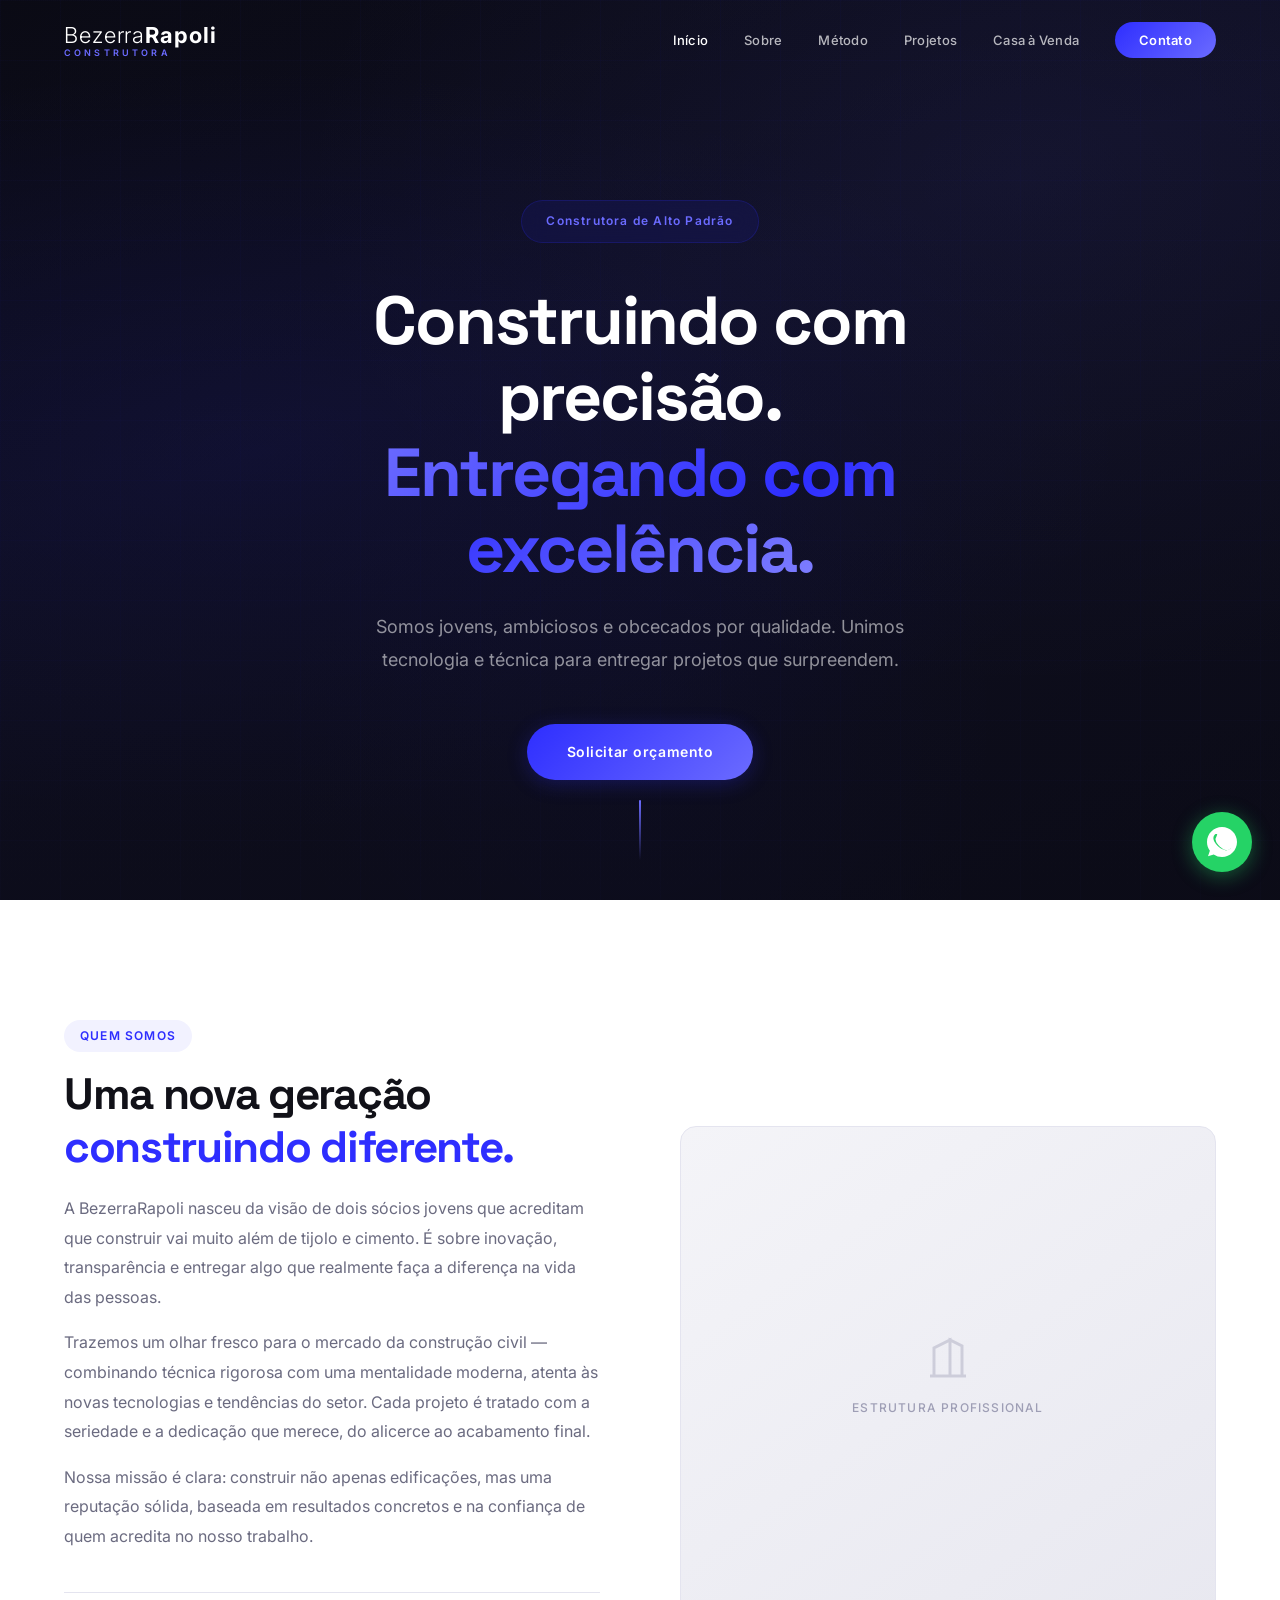
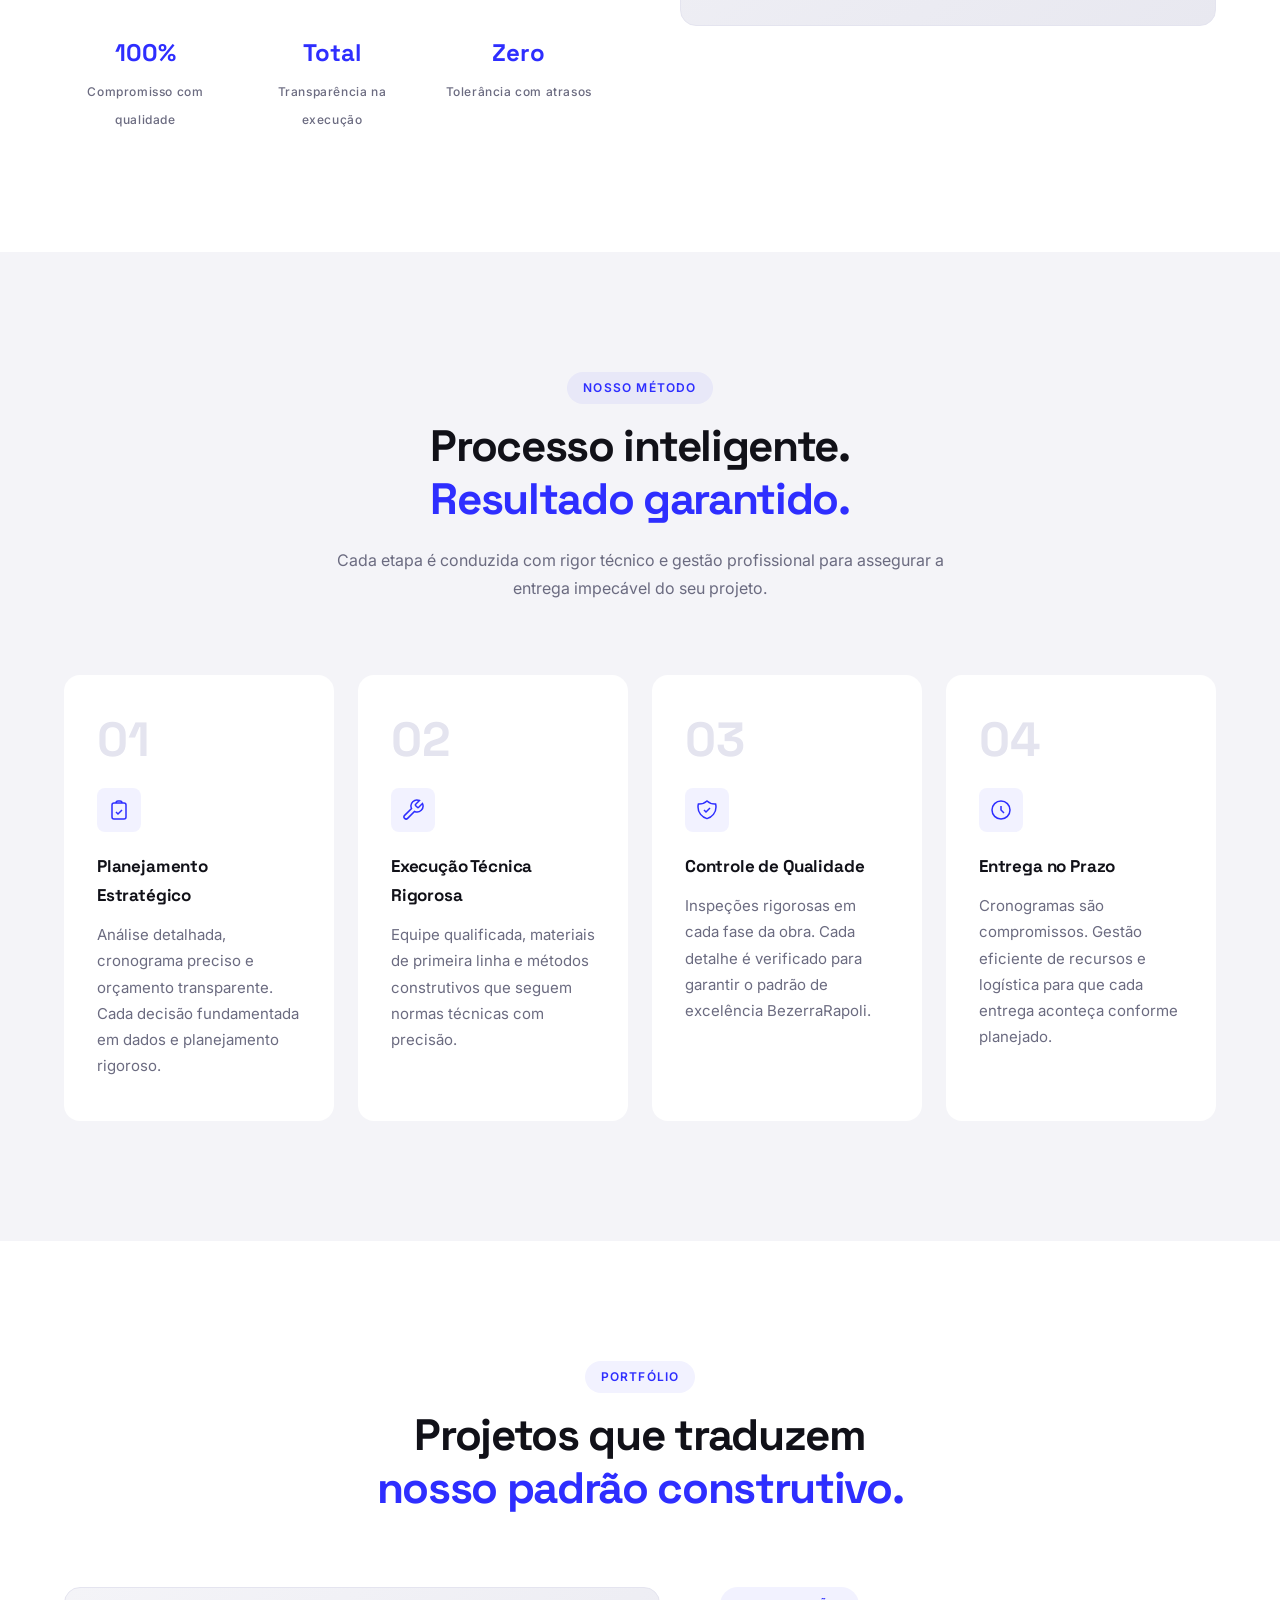
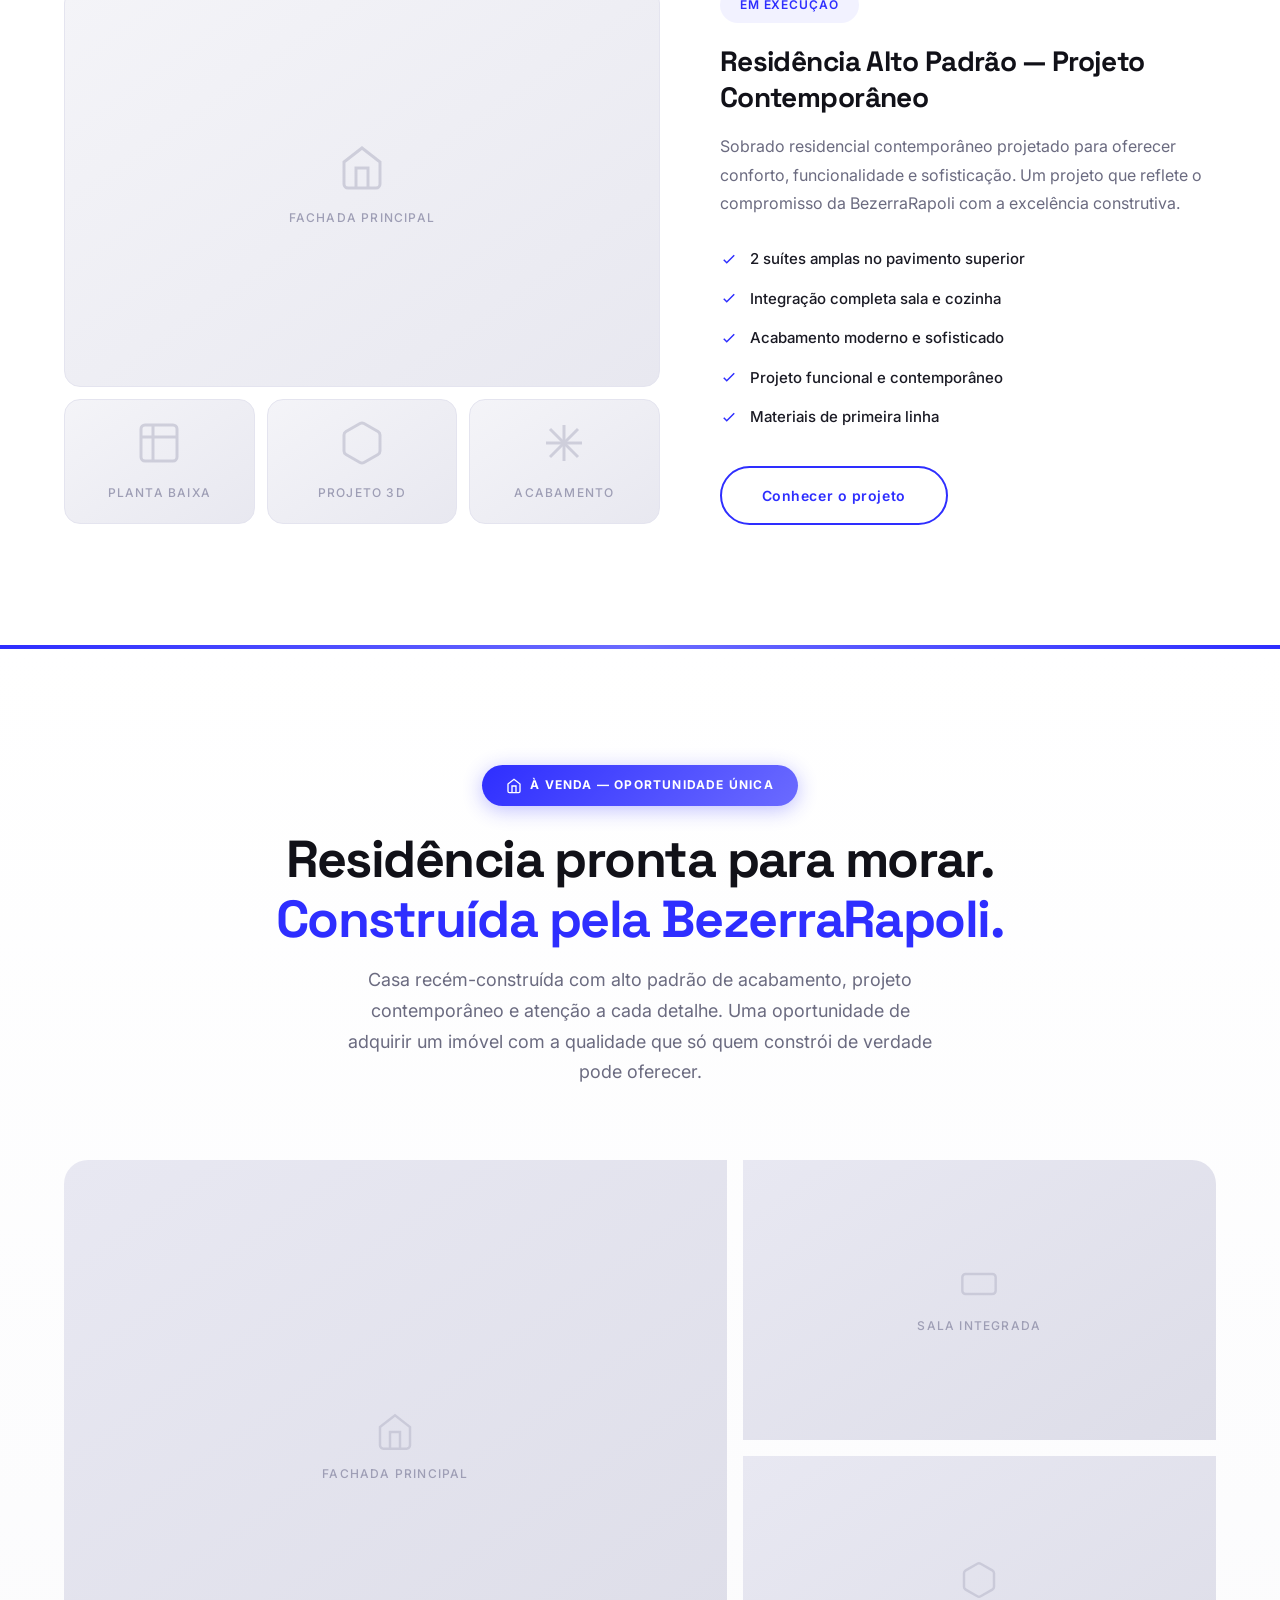
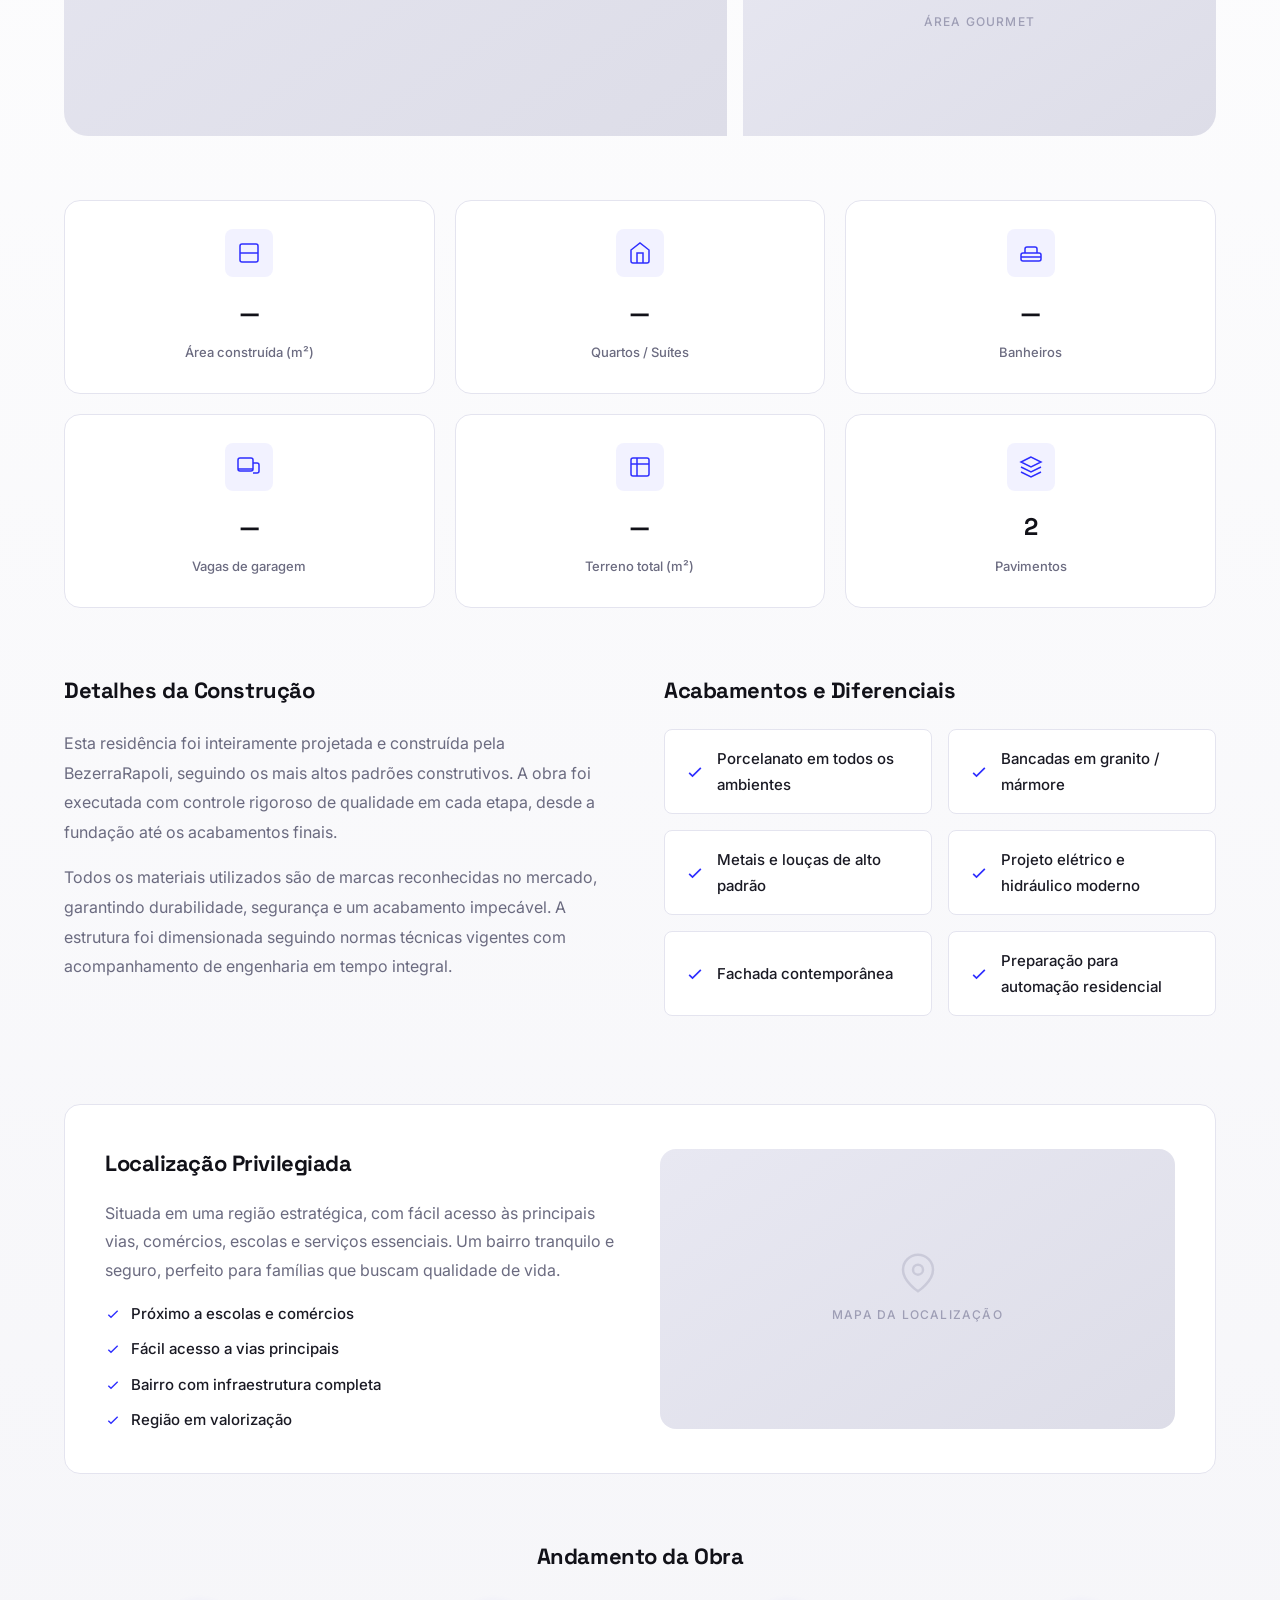
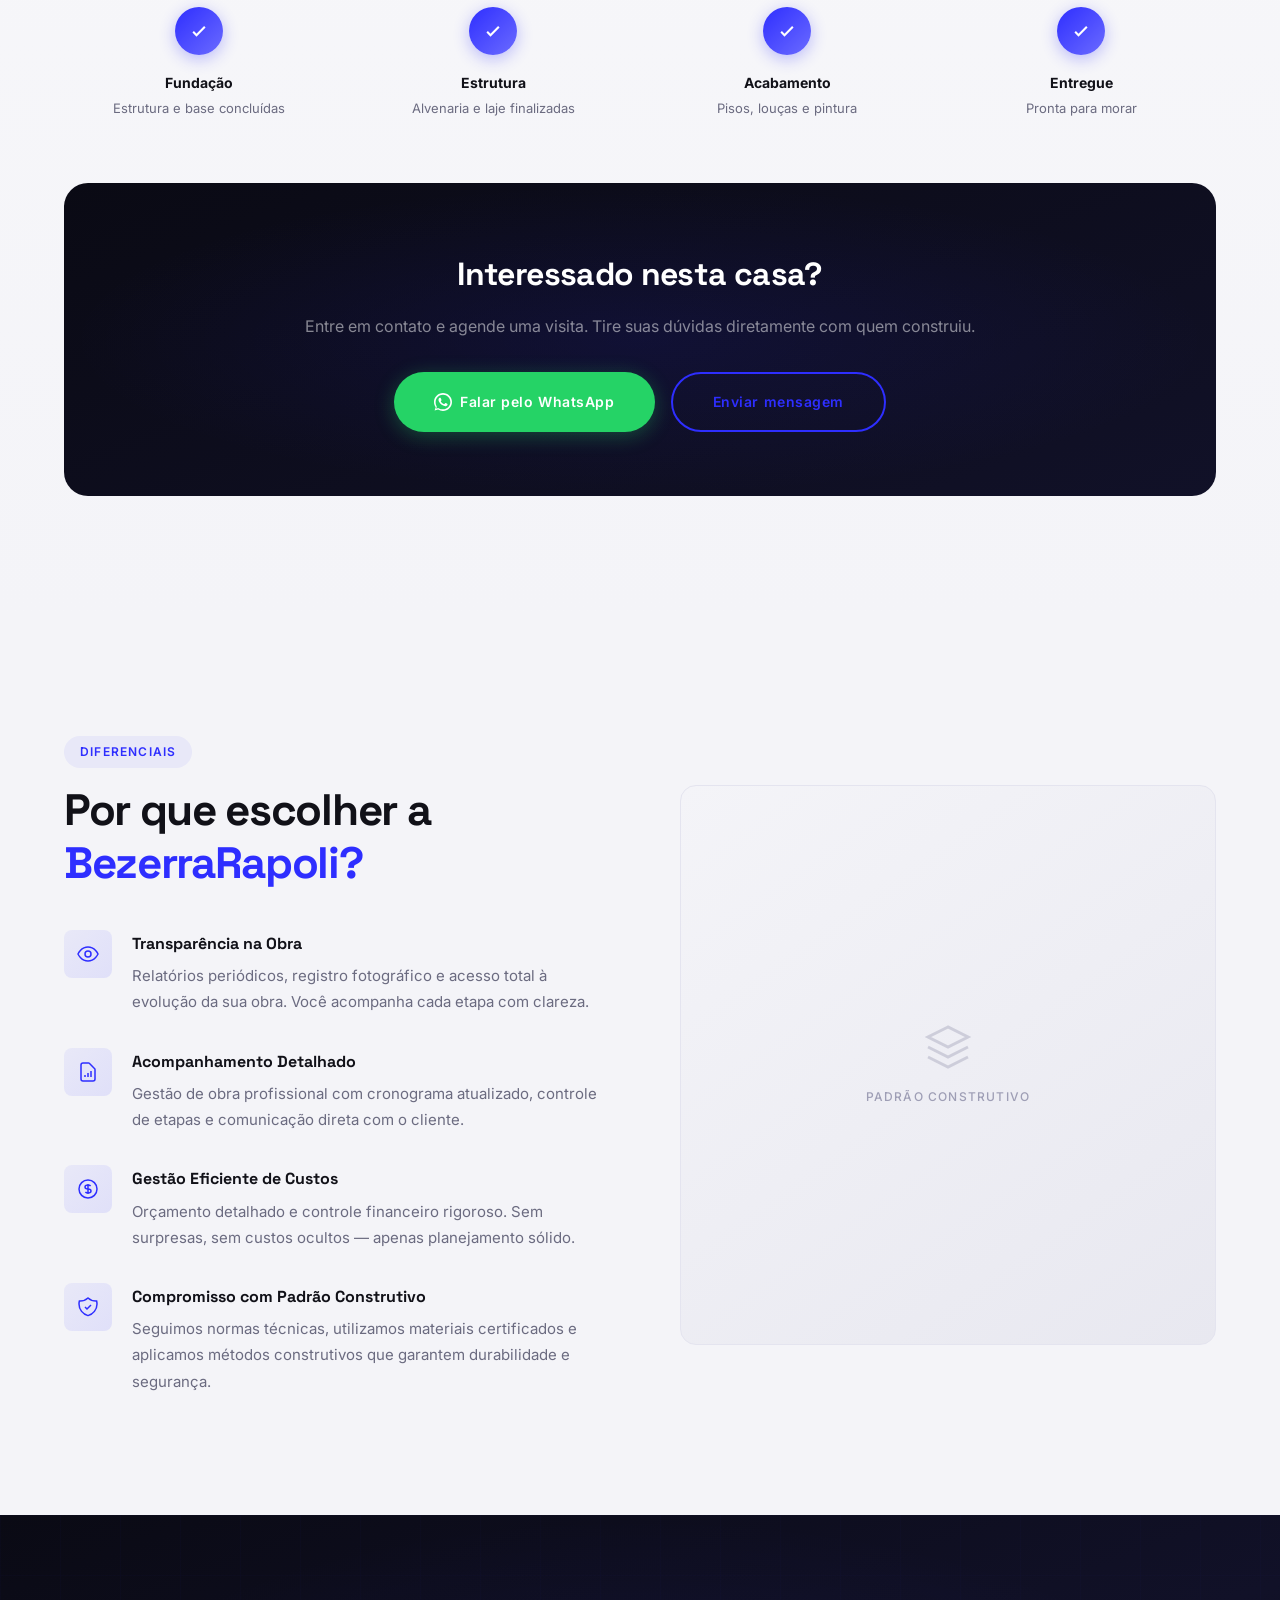
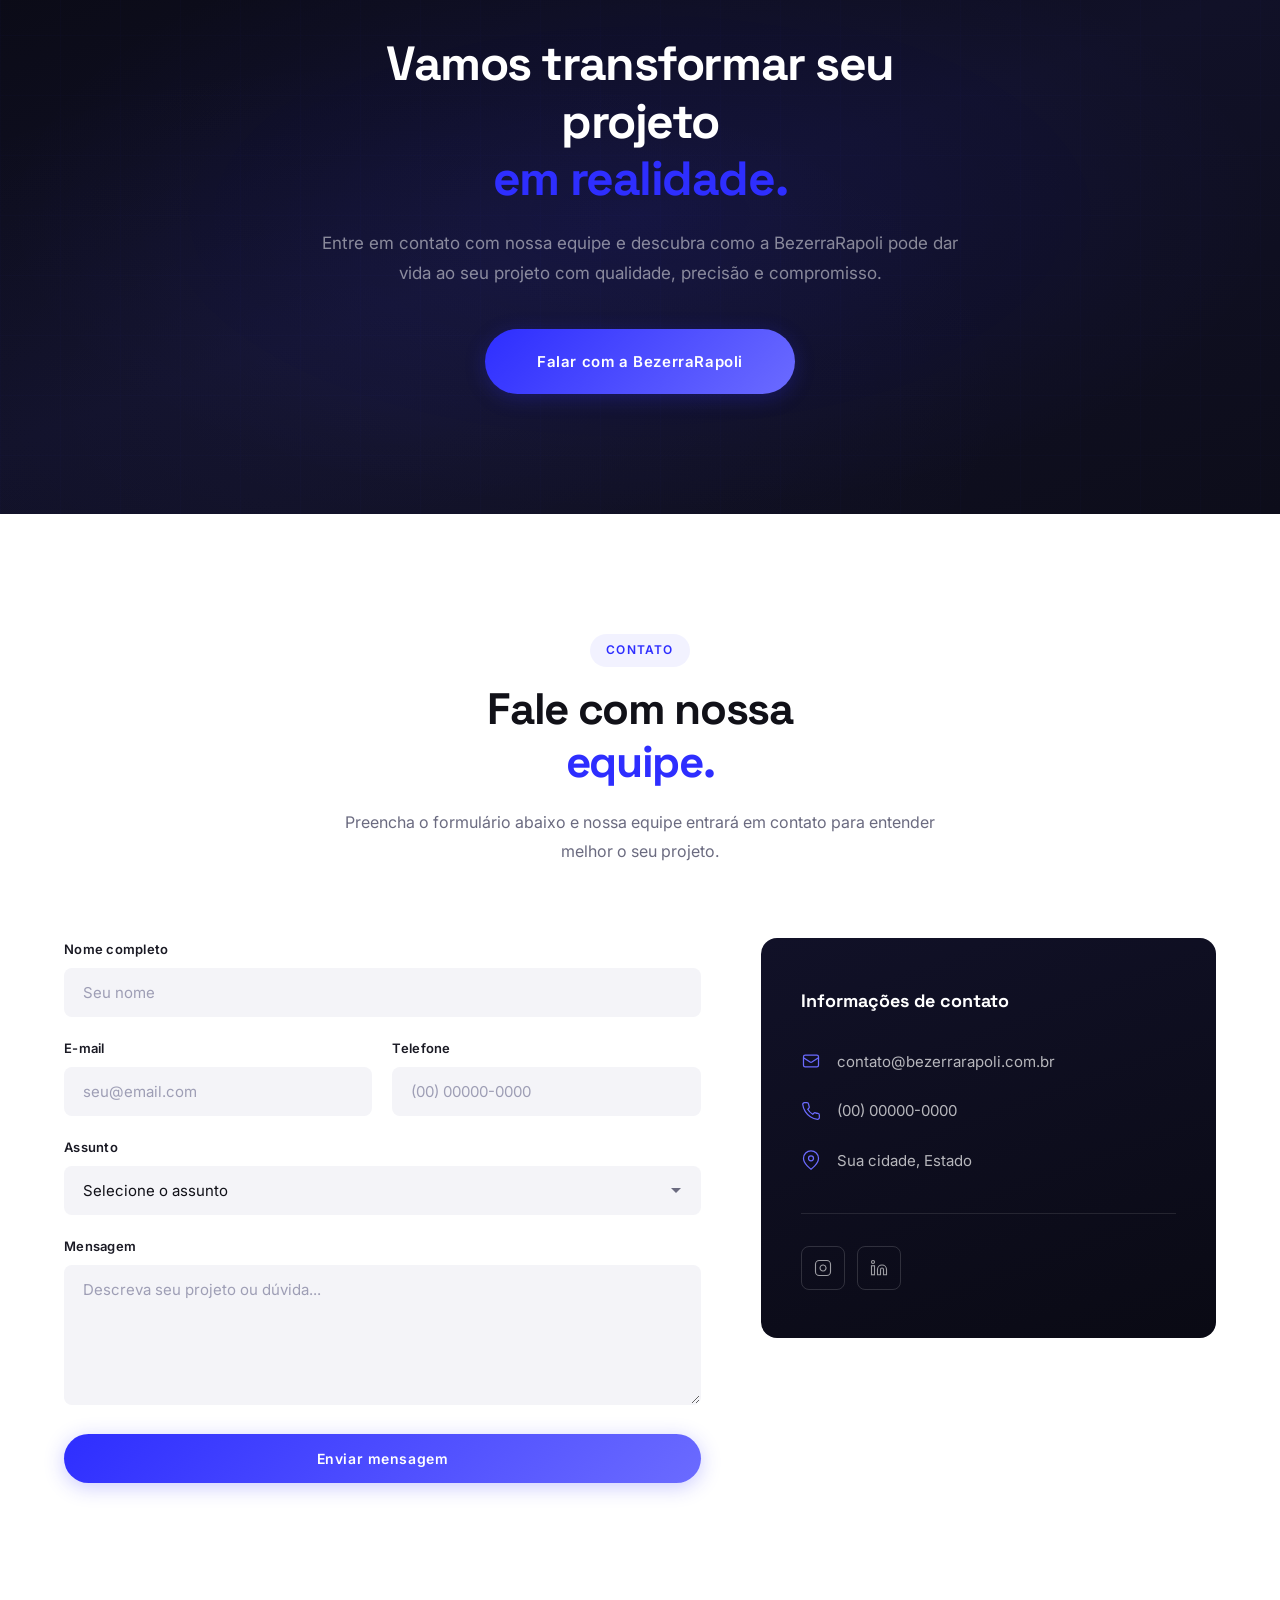
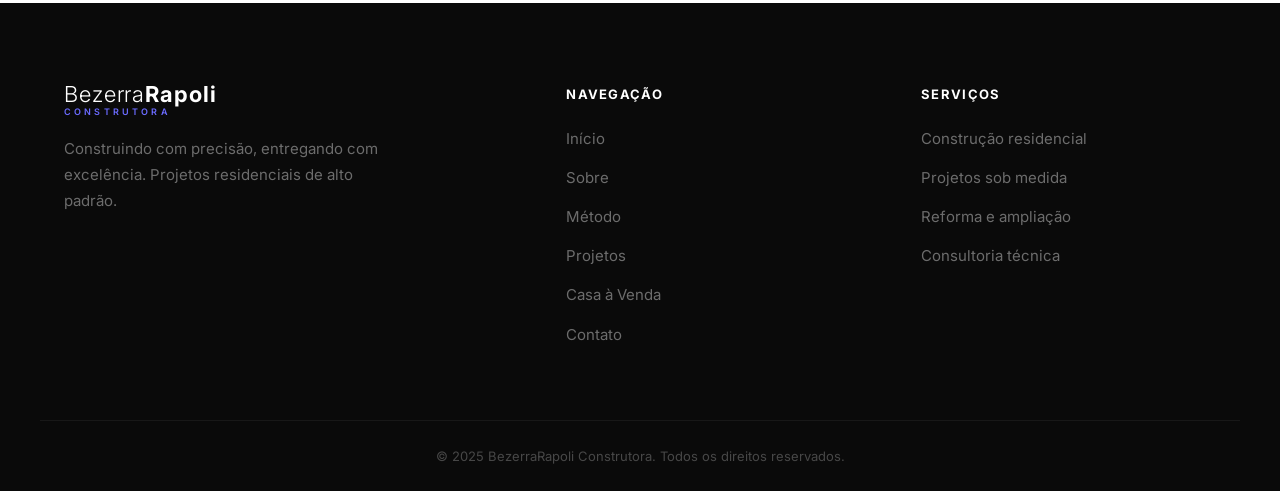
==== commit 7b25612f: "feat: modernize design with blue theme and add house sale hotpage - Replace gold accent (#c9a96e) wi" ====
--- a/index.html
+++ b/index.html
@@ -4,7 +4,7 @@
   <meta charset="UTF-8">
   <meta name="viewport" content="width=device-width, initial-scale=1.0">
   <meta name="description" content="BezerraRapoli Construtora — Projetos residenciais com alto padrão de execução, acabamento refinado e compromisso absoluto com qualidade e prazo.">
-  <meta name="keywords" content="construtora, construção civil, projetos residenciais, alto padrão, sobrado, casa, obra, BezerraRapoli">
+  <meta name="keywords" content="construtora, construção civil, projetos residenciais, alto padrão, sobrado, casa, obra, BezerraRapoli, casa à venda">
   <meta name="author" content="BezerraRapoli Construtora">
   <meta name="robots" content="index, follow">
 
@@ -19,7 +19,7 @@
   <!-- Fonts -->
   <link rel="preconnect" href="https://fonts.googleapis.com">
   <link rel="preconnect" href="https://fonts.gstatic.com" crossorigin>
-  <link href="https://fonts.googleapis.com/css2?family=Montserrat:wght@300;400;500;600;700;800&family=Cormorant+Garamond:wght@400;500;600&display=swap" rel="stylesheet">
+  <link href="https://fonts.googleapis.com/css2?family=Inter:wght@300;400;500;600;700;800&family=Space+Grotesk:wght@400;500;600;700&display=swap" rel="stylesheet">
 
   <link rel="stylesheet" href="css/styles.css">
 </head>
@@ -39,7 +39,7 @@
           <li><a href="#sobre" class="nav__link">Sobre</a></li>
           <li><a href="#metodo" class="nav__link">Método</a></li>
           <li><a href="#projeto" class="nav__link">Projetos</a></li>
-          <li><a href="#diferenciais" class="nav__link">Diferenciais</a></li>
+          <li><a href="#casa-venda" class="nav__link">Casa à Venda</a></li>
           <li><a href="#contato" class="nav__link nav__link--cta">Contato</a></li>
         </ul>
       </nav>
@@ -62,7 +62,7 @@
         <span class="hero__title--accent">Entregando com excelência.</span>
       </h1>
       <p class="hero__subtitle reveal">
-        Projetos residenciais com alto padrão de execução e compromisso absoluto com qualidade.
+        Somos jovens, ambiciosos e obcecados por qualidade. Unimos tecnologia e técnica para entregar projetos que surpreendem.
       </p>
       <a href="#contato" class="btn btn--primary reveal">Solicitar orçamento</a>
     </div>
@@ -78,17 +78,17 @@
         <div class="sobre__content">
           <span class="section__label reveal">Quem Somos</span>
           <h2 class="section__title reveal">
-            Solidez na execução.<br>
-            <span class="accent">Excelência em cada detalhe.</span>
+            Uma nova geração<br>
+            <span class="accent">construindo diferente.</span>
           </h2>
           <p class="section__text reveal">
-            A BezerraRapoli é uma construtora que nasceu com um propósito claro: entregar obras residenciais com o mais alto padrão de qualidade, aliando técnica construtiva rigorosa, planejamento detalhado e transparência absoluta em cada etapa do processo.
+            A BezerraRapoli nasceu da visão de dois sócios jovens que acreditam que construir vai muito além de tijolo e cimento. É sobre inovação, transparência e entregar algo que realmente faça a diferença na vida das pessoas.
           </p>
           <p class="section__text reveal">
-            Nossa atuação é pautada por princípios inegociáveis — compromisso com prazos, controle de custos, execução técnica impecável e acabamento refinado. Cada projeto é tratado com a seriedade e a dedicação que merece, do alicerce ao acabamento final.
+            Trazemos um olhar fresco para o mercado da construção civil — combinando técnica rigorosa com uma mentalidade moderna, atenta às novas tecnologias e tendências do setor. Cada projeto é tratado com a seriedade e a dedicação que merece, do alicerce ao acabamento final.
           </p>
           <p class="section__text reveal">
-            Com visão de longo prazo no mercado imobiliário, trabalhamos para construir não apenas edificações, mas uma reputação sólida, baseada em resultados concretos e na confiança de nossos clientes.
+            Nossa missão é clara: construir não apenas edificações, mas uma reputação sólida, baseada em resultados concretos e na confiança de quem acredita no nosso trabalho.
           </p>
           <div class="sobre__stats reveal">
             <div class="stat">
@@ -125,7 +125,7 @@
       <div class="section__header">
         <span class="section__label reveal">Nosso Método</span>
         <h2 class="section__title section__title--center reveal">
-          Processo estruturado.<br>
+          Processo inteligente.<br>
           <span class="accent">Resultado garantido.</span>
         </h2>
         <p class="section__subtitle reveal">
@@ -143,7 +143,7 @@
           </div>
           <h3 class="card__title">Planejamento Estratégico</h3>
           <p class="card__text">
-            Análise detalhada do projeto, cronograma preciso e orçamento transparente. Cada decisão é fundamentada em dados e planejamento rigoroso.
+            Análise detalhada, cronograma preciso e orçamento transparente. Cada decisão fundamentada em dados e planejamento rigoroso.
           </p>
         </div>
 
@@ -156,7 +156,7 @@
           </div>
           <h3 class="card__title">Execução Técnica Rigorosa</h3>
           <p class="card__text">
-            Equipe qualificada, materiais de primeira linha e métodos construtivos que seguem normas técnicas com precisão e excelência.
+            Equipe qualificada, materiais de primeira linha e métodos construtivos que seguem normas técnicas com precisão.
           </p>
         </div>
 
@@ -169,7 +169,7 @@
           </div>
           <h3 class="card__title">Controle de Qualidade</h3>
           <p class="card__text">
-            Inspeções rigorosas em cada fase da obra. Cada detalhe é verificado para garantir o padrão de excelência que define a BezerraRapoli.
+            Inspeções rigorosas em cada fase da obra. Cada detalhe é verificado para garantir o padrão de excelência BezerraRapoli.
           </p>
         </div>
 
@@ -182,7 +182,7 @@
           </div>
           <h3 class="card__title">Entrega no Prazo</h3>
           <p class="card__text">
-            Cronogramas são compromissos. Gestão eficiente de recursos e logística para assegurar que cada entrega aconteça conforme o planejado.
+            Cronogramas são compromissos. Gestão eficiente de recursos e logística para que cada entrega aconteça conforme planejado.
           </p>
         </div>
       </div>
@@ -274,6 +274,250 @@
           <a href="#contato" class="btn btn--outline">Conhecer o projeto</a>
         </div>
       </div>
+    </div>
+  </section>
+
+  <!-- ========== HOTPAGE — CASA À VENDA ========== -->
+  <section class="section hotpage" id="casa-venda">
+    <div class="container">
+
+      <!-- Hero da Hotpage -->
+      <div class="hotpage__hero reveal">
+        <div class="hotpage__badge">
+          <svg viewBox="0 0 24 24" fill="none" stroke="currentColor" stroke-width="2"><path d="M3 9l9-7 9 7v11a2 2 0 0 1-2 2H5a2 2 0 0 1-2-2z"/><polyline points="9,22 9,12 15,12 15,22"/></svg>
+          À Venda — Oportunidade Única
+        </div>
+        <h2 class="hotpage__title">
+          Residência pronta para morar.<br>
+          <span class="accent">Construída pela BezerraRapoli.</span>
+        </h2>
+        <p class="hotpage__subtitle">
+          Casa recém-construída com alto padrão de acabamento, projeto contemporâneo e atenção a cada detalhe. Uma oportunidade de adquirir um imóvel com a qualidade que só quem constrói de verdade pode oferecer.
+        </p>
+      </div>
+
+      <!-- Galeria de Fotos -->
+      <div class="hotpage__gallery reveal">
+        <div class="hotpage__gallery-main">
+          <div class="hotpage__gallery-img">
+            <svg viewBox="0 0 24 24" fill="none" stroke="currentColor" stroke-width="1.5">
+              <path d="M3 9l9-7 9 7v11a2 2 0 0 1-2 2H5a2 2 0 0 1-2-2z"/>
+              <polyline points="9,22 9,12 15,12 15,22"/>
+            </svg>
+            <span>Fachada principal</span>
+          </div>
+        </div>
+        <div class="hotpage__gallery-side">
+          <div class="hotpage__gallery-img">
+            <svg viewBox="0 0 24 24" fill="none" stroke="currentColor" stroke-width="1.5">
+              <rect x="2" y="6" width="20" height="12" rx="2"/>
+              <path d="M12 12h.01"/>
+            </svg>
+            <span>Sala integrada</span>
+          </div>
+          <div class="hotpage__gallery-img">
+            <svg viewBox="0 0 24 24" fill="none" stroke="currentColor" stroke-width="1.5">
+              <path d="M21 16V8a2 2 0 0 0-1-1.73l-7-4a2 2 0 0 0-2 0l-7 4A2 2 0 0 0 3 8v8a2 2 0 0 0 1 1.73l7 4a2 2 0 0 0 2 0l7-4A2 2 0 0 0 21 16z"/>
+            </svg>
+            <span>Área gourmet</span>
+          </div>
+        </div>
+      </div>
+
+      <!-- Especificações do Imóvel -->
+      <div class="hotpage__specs reveal">
+        <div class="hotpage__spec">
+          <div class="hotpage__spec-icon">
+            <svg viewBox="0 0 24 24" fill="none" stroke="currentColor" stroke-width="1.5">
+              <rect x="3" y="3" width="18" height="18" rx="2"/>
+              <path d="M3 12h18"/>
+            </svg>
+          </div>
+          <span class="hotpage__spec-value">—</span>
+          <span class="hotpage__spec-label">Área construída (m²)</span>
+        </div>
+        <div class="hotpage__spec">
+          <div class="hotpage__spec-icon">
+            <svg viewBox="0 0 24 24" fill="none" stroke="currentColor" stroke-width="1.5">
+              <path d="M3 9l9-7 9 7v11a2 2 0 0 1-2 2H5a2 2 0 0 1-2-2z"/>
+              <polyline points="9,22 9,12 15,12 15,22"/>
+            </svg>
+          </div>
+          <span class="hotpage__spec-value">—</span>
+          <span class="hotpage__spec-label">Quartos / Suítes</span>
+        </div>
+        <div class="hotpage__spec">
+          <div class="hotpage__spec-icon">
+            <svg viewBox="0 0 24 24" fill="none" stroke="currentColor" stroke-width="1.5">
+              <rect x="2" y="12" width="20" height="8" rx="2"/>
+              <path d="M2 16h20"/>
+              <path d="M6 12V8a2 2 0 0 1 2-2h8a2 2 0 0 1 2 2v4"/>
+            </svg>
+          </div>
+          <span class="hotpage__spec-value">—</span>
+          <span class="hotpage__spec-label">Banheiros</span>
+        </div>
+        <div class="hotpage__spec">
+          <div class="hotpage__spec-icon">
+            <svg viewBox="0 0 24 24" fill="none" stroke="currentColor" stroke-width="1.5">
+              <rect x="1" y="3" width="15" height="13" rx="2"/>
+              <path d="M16 8h4a2 2 0 0 1 2 2v6a2 2 0 0 1-2 2h-4"/>
+              <path d="M1 14h15"/>
+            </svg>
+          </div>
+          <span class="hotpage__spec-value">—</span>
+          <span class="hotpage__spec-label">Vagas de garagem</span>
+        </div>
+        <div class="hotpage__spec">
+          <div class="hotpage__spec-icon">
+            <svg viewBox="0 0 24 24" fill="none" stroke="currentColor" stroke-width="1.5">
+              <rect x="3" y="3" width="18" height="18" rx="2"/>
+              <path d="M9 3v18M3 9h18"/>
+            </svg>
+          </div>
+          <span class="hotpage__spec-value">—</span>
+          <span class="hotpage__spec-label">Terreno total (m²)</span>
+        </div>
+        <div class="hotpage__spec">
+          <div class="hotpage__spec-icon">
+            <svg viewBox="0 0 24 24" fill="none" stroke="currentColor" stroke-width="1.5">
+              <path d="M12 2L2 7l10 5 10-5-10-5z"/>
+              <path d="M2 17l10 5 10-5"/>
+              <path d="M2 12l10 5 10-5"/>
+            </svg>
+          </div>
+          <span class="hotpage__spec-value">2</span>
+          <span class="hotpage__spec-label">Pavimentos</span>
+        </div>
+      </div>
+
+      <!-- Detalhes da Obra -->
+      <div class="hotpage__details reveal">
+        <div class="hotpage__info-block">
+          <h3>Detalhes da Construção</h3>
+          <p>
+            Esta residência foi inteiramente projetada e construída pela BezerraRapoli, seguindo os mais altos padrões construtivos. A obra foi executada com controle rigoroso de qualidade em cada etapa, desde a fundação até os acabamentos finais.
+          </p>
+          <p>
+            Todos os materiais utilizados são de marcas reconhecidas no mercado, garantindo durabilidade, segurança e um acabamento impecável. A estrutura foi dimensionada seguindo normas técnicas vigentes com acompanhamento de engenharia em tempo integral.
+          </p>
+        </div>
+        <div class="hotpage__info-block">
+          <h3>Acabamentos e Diferenciais</h3>
+          <div class="hotpage__features">
+            <div class="hotpage__feature">
+              <svg viewBox="0 0 24 24" fill="none" stroke="currentColor" stroke-width="2"><path d="M5 13l4 4L19 7"/></svg>
+              Porcelanato em todos os ambientes
+            </div>
+            <div class="hotpage__feature">
+              <svg viewBox="0 0 24 24" fill="none" stroke="currentColor" stroke-width="2"><path d="M5 13l4 4L19 7"/></svg>
+              Bancadas em granito / mármore
+            </div>
+            <div class="hotpage__feature">
+              <svg viewBox="0 0 24 24" fill="none" stroke="currentColor" stroke-width="2"><path d="M5 13l4 4L19 7"/></svg>
+              Metais e louças de alto padrão
+            </div>
+            <div class="hotpage__feature">
+              <svg viewBox="0 0 24 24" fill="none" stroke="currentColor" stroke-width="2"><path d="M5 13l4 4L19 7"/></svg>
+              Projeto elétrico e hidráulico moderno
+            </div>
+            <div class="hotpage__feature">
+              <svg viewBox="0 0 24 24" fill="none" stroke="currentColor" stroke-width="2"><path d="M5 13l4 4L19 7"/></svg>
+              Fachada contemporânea
+            </div>
+            <div class="hotpage__feature">
+              <svg viewBox="0 0 24 24" fill="none" stroke="currentColor" stroke-width="2"><path d="M5 13l4 4L19 7"/></svg>
+              Preparação para automação residencial
+            </div>
+          </div>
+        </div>
+      </div>
+
+      <!-- Localização -->
+      <div class="hotpage__location reveal">
+        <div class="hotpage__location-info">
+          <h3>Localização Privilegiada</h3>
+          <p>
+            Situada em uma região estratégica, com fácil acesso às principais vias, comércios, escolas e serviços essenciais. Um bairro tranquilo e seguro, perfeito para famílias que buscam qualidade de vida.
+          </p>
+          <ul class="hotpage__location-features">
+            <li>
+              <svg viewBox="0 0 24 24" fill="none" stroke="currentColor" stroke-width="2"><path d="M5 13l4 4L19 7"/></svg>
+              Próximo a escolas e comércios
+            </li>
+            <li>
+              <svg viewBox="0 0 24 24" fill="none" stroke="currentColor" stroke-width="2"><path d="M5 13l4 4L19 7"/></svg>
+              Fácil acesso a vias principais
+            </li>
+            <li>
+              <svg viewBox="0 0 24 24" fill="none" stroke="currentColor" stroke-width="2"><path d="M5 13l4 4L19 7"/></svg>
+              Bairro com infraestrutura completa
+            </li>
+            <li>
+              <svg viewBox="0 0 24 24" fill="none" stroke="currentColor" stroke-width="2"><path d="M5 13l4 4L19 7"/></svg>
+              Região em valorização
+            </li>
+          </ul>
+        </div>
+        <div class="hotpage__map-placeholder">
+          <svg viewBox="0 0 24 24" fill="none" stroke="currentColor" stroke-width="1.5">
+            <path d="M21 10c0 7-9 13-9 13s-9-6-9-13a9 9 0 0 1 18 0z"/>
+            <circle cx="12" cy="10" r="3"/>
+          </svg>
+          <span>Mapa da localização</span>
+        </div>
+      </div>
+
+      <!-- Etapas da Obra -->
+      <div class="hotpage__progress reveal">
+        <h3>Andamento da Obra</h3>
+        <div class="hotpage__timeline">
+          <div class="hotpage__step hotpage__step--done">
+            <div class="hotpage__step-dot">
+              <svg viewBox="0 0 24 24" fill="none" stroke="currentColor" stroke-width="2.5" width="20" height="20"><path d="M5 13l4 4L19 7"/></svg>
+            </div>
+            <div class="hotpage__step-title">Fundação</div>
+            <div class="hotpage__step-desc">Estrutura e base concluídas</div>
+          </div>
+          <div class="hotpage__step hotpage__step--done">
+            <div class="hotpage__step-dot">
+              <svg viewBox="0 0 24 24" fill="none" stroke="currentColor" stroke-width="2.5" width="20" height="20"><path d="M5 13l4 4L19 7"/></svg>
+            </div>
+            <div class="hotpage__step-title">Estrutura</div>
+            <div class="hotpage__step-desc">Alvenaria e laje finalizadas</div>
+          </div>
+          <div class="hotpage__step hotpage__step--done">
+            <div class="hotpage__step-dot">
+              <svg viewBox="0 0 24 24" fill="none" stroke="currentColor" stroke-width="2.5" width="20" height="20"><path d="M5 13l4 4L19 7"/></svg>
+            </div>
+            <div class="hotpage__step-title">Acabamento</div>
+            <div class="hotpage__step-desc">Pisos, louças e pintura</div>
+          </div>
+          <div class="hotpage__step hotpage__step--done">
+            <div class="hotpage__step-dot">
+              <svg viewBox="0 0 24 24" fill="none" stroke="currentColor" stroke-width="2.5" width="20" height="20"><path d="M5 13l4 4L19 7"/></svg>
+            </div>
+            <div class="hotpage__step-title">Entregue</div>
+            <div class="hotpage__step-desc">Pronta para morar</div>
+          </div>
+        </div>
+      </div>
+
+      <!-- CTA da Hotpage -->
+      <div class="hotpage__cta reveal">
+        <div class="hotpage__cta-content">
+          <h3>Interessado nesta casa?</h3>
+          <p>Entre em contato e agende uma visita. Tire suas dúvidas diretamente com quem construiu.</p>
+          <div class="hotpage__cta-buttons">
+            <a href="https://wa.me/5500000000000?text=Olá!%20Tenho%20interesse%20na%20casa%20à%20venda%20da%20BezerraRapoli." class="btn btn--whatsapp" target="_blank" rel="noopener noreferrer">
+              <svg viewBox="0 0 24 24" fill="currentColor"><path d="M17.472 14.382c-.297-.149-1.758-.867-2.03-.967-.273-.099-.471-.148-.67.15-.197.297-.767.966-.94 1.164-.173.199-.347.223-.644.075-.297-.15-1.255-.463-2.39-1.475-.883-.788-1.48-1.761-1.653-2.059-.173-.297-.018-.458.13-.606.134-.133.298-.347.446-.52.149-.174.198-.298.298-.497.099-.198.05-.371-.025-.52-.075-.149-.669-1.612-.916-2.207-.242-.579-.487-.5-.669-.51-.173-.008-.371-.01-.57-.01-.198 0-.52.074-.792.372-.272.297-1.04 1.016-1.04 2.479 0 1.462 1.065 2.875 1.213 3.074.149.198 2.096 3.2 5.077 4.487.709.306 1.262.489 1.694.625.712.227 1.36.195 1.871.118.571-.085 1.758-.719 2.006-1.413.248-.694.248-1.289.173-1.413-.074-.124-.272-.198-.57-.347z"/><path d="M12 0C5.373 0 0 5.373 0 12c0 2.625.846 5.059 2.284 7.034L.789 23.492l4.573-1.456A11.93 11.93 0 0 0 12 24c6.627 0 12-5.373 12-12S18.627 0 12 0zm0 21.82c-2.169 0-4.207-.576-5.963-1.584l-.428-.254-2.717.865.832-2.635-.279-.443A9.82 9.82 0 0 1 2.18 12c0-5.423 4.397-9.82 9.82-9.82 5.423 0 9.82 4.397 9.82 9.82 0 5.423-4.397 9.82-9.82 9.82z"/></svg>
+              Falar pelo WhatsApp
+            </a>
+            <a href="#contato" class="btn btn--outline">Enviar mensagem</a>
+          </div>
+        </div>
+      </div>
+
     </div>
   </section>
 
@@ -410,6 +654,7 @@
             <select id="assunto" name="assunto" class="form__input form__select">
               <option value="" disabled selected>Selecione o assunto</option>
               <option value="orcamento">Solicitar orçamento</option>
+              <option value="casa-venda">Interesse na casa à venda</option>
               <option value="projeto">Informações sobre projeto</option>
               <option value="parceria">Proposta de parceria</option>
               <option value="outro">Outro assunto</option>
@@ -489,6 +734,7 @@
           <li><a href="#sobre">Sobre</a></li>
           <li><a href="#metodo">Método</a></li>
           <li><a href="#projeto">Projetos</a></li>
+          <li><a href="#casa-venda">Casa à Venda</a></li>
           <li><a href="#contato">Contato</a></li>
         </ul>
       </div>
--- a/css/styles.css
+++ b/css/styles.css
@@ -1,28 +1,36 @@
 /* ============================================
    BezerraRapoli Construtora — Styles
+   Modern & Youthful Design
    ============================================ */
 
 /* ---------- CSS Variables ---------- */
 :root {
   --color-black: #0a0a0a;
-  --color-graphite: #1a1a1a;
-  --color-dark: #2a2a2a;
-  --color-gray-dark: #3a3a3a;
-  --color-gray: #6b6b6b;
-  --color-gray-light: #b0b0b0;
-  --color-gray-lighter: #e8e8e8;
-  --color-off-white: #f5f5f3;
+  --color-graphite: #111118;
+  --color-dark: #1a1a24;
+  --color-gray-dark: #2a2a3a;
+  --color-gray: #6b6b80;
+  --color-gray-light: #9e9eb5;
+  --color-gray-lighter: #e4e4ef;
+  --color-off-white: #f4f4f8;
   --color-white: #ffffff;
-  --color-accent: #c9a96e;
-  --color-accent-dark: #b08d4f;
-  --color-accent-light: #d4bc8a;
-
-  --font-primary: 'Montserrat', sans-serif;
-  --font-display: 'Cormorant Garamond', serif;
+
+  --color-accent: #2E2EFF;
+  --color-accent-dark: #1a1adb;
+  --color-accent-light: #6b6bff;
+  --color-accent-glow: rgba(46, 46, 255, 0.15);
+  --color-accent-subtle: rgba(46, 46, 255, 0.06);
+
+  --font-primary: 'Inter', 'Montserrat', sans-serif;
+  --font-display: 'Space Grotesk', 'Montserrat', sans-serif;
 
   --container-max: 1200px;
   --section-padding: 120px;
   --header-height: 80px;
+  --radius: 16px;
+  --radius-sm: 8px;
+  --radius-lg: 24px;
+  --radius-full: 9999px;
 
   --transition: 0.3s cubic-bezier(0.4, 0, 0.2, 1);
   --transition-slow: 0.6s cubic-bezier(0.4, 0, 0.2, 1);
@@ -100,37 +108,37 @@
   gap: 8px;
   padding: 16px 40px;
   font-family: var(--font-primary);
-  font-size: 0.8125rem;
+  font-size: 0.875rem;
   font-weight: 600;
-  letter-spacing: 0.12em;
-  text-transform: uppercase;
+  letter-spacing: 0.04em;
   border: none;
-  border-radius: 0;
+  border-radius: var(--radius-full);
   cursor: pointer;
   transition: var(--transition);
 }
 
 .btn--primary {
-  background-color: var(--color-accent);
+  background: linear-gradient(135deg, var(--color-accent) 0%, var(--color-accent-light) 100%);
   color: var(--color-white);
+  box-shadow: 0 4px 20px rgba(46, 46, 255, 0.25);
 }
 
 .btn--primary:hover {
-  background-color: var(--color-accent-dark);
-  transform: translateY(-2px);
-  box-shadow: 0 8px 30px rgba(201, 169, 110, 0.3);
+  transform: translateY(-3px);
+  box-shadow: 0 8px 36px rgba(46, 46, 255, 0.4);
 }
 
 .btn--outline {
   background-color: transparent;
   color: var(--color-accent);
-  border: 1.5px solid var(--color-accent);
+  border: 2px solid var(--color-accent);
 }
 
 .btn--outline:hover {
   background-color: var(--color-accent);
   color: var(--color-white);
-  transform: translateY(-2px);
+  transform: translateY(-3px);
+  box-shadow: 0 8px 30px rgba(46, 46, 255, 0.3);
 }
 
 .btn--full {
@@ -139,7 +147,7 @@
 
 .btn--lg {
   padding: 20px 52px;
-  font-size: 0.875rem;
+  font-size: 0.9375rem;
 }
 
 /* ============================================
@@ -156,10 +164,10 @@
 }
 
 .header.scrolled {
-  background-color: rgba(10, 10, 10, 0.95);
-  backdrop-filter: blur(20px);
-  -webkit-backdrop-filter: blur(20px);
-  box-shadow: 0 1px 0 rgba(255, 255, 255, 0.05);
+  background-color: rgba(10, 10, 10, 0.85);
+  backdrop-filter: blur(24px);
+  -webkit-backdrop-filter: blur(24px);
+  box-shadow: 0 1px 0 rgba(255, 255, 255, 0.06);
 }
 
 .header__inner {
@@ -191,7 +199,7 @@
   font-weight: 600;
   letter-spacing: 0.35em;
   text-transform: uppercase;
-  color: var(--color-accent);
+  color: var(--color-accent-light);
   margin-top: 2px;
 }
 
@@ -203,10 +211,9 @@
 }
 
 .nav__link {
-  font-size: 0.75rem;
+  font-size: 0.8125rem;
   font-weight: 500;
-  letter-spacing: 0.1em;
-  text-transform: uppercase;
+  letter-spacing: 0.02em;
   color: rgba(255, 255, 255, 0.7);
   position: relative;
   padding: 4px 0;
@@ -218,8 +225,9 @@
   bottom: -2px;
   left: 0;
   width: 0;
-  height: 1px;
-  background-color: var(--color-accent);
+  height: 2px;
+  background: linear-gradient(90deg, var(--color-accent), var(--color-accent-light));
+  border-radius: 2px;
   transition: var(--transition);
 }
 
@@ -232,9 +240,11 @@
 }
 
 .nav__link--cta {
-  color: var(--color-accent);
-  border: 1px solid rgba(201, 169, 110, 0.4);
+  color: var(--color-white);
+  background: linear-gradient(135deg, var(--color-accent), var(--color-accent-light));
+  border-radius: var(--radius-full);
   padding: 10px 24px;
+  font-weight: 600;
 }
 
 .nav__link--cta::after {
@@ -242,9 +252,9 @@
 }
 
 .nav__link--cta:hover {
-  background-color: var(--color-accent);
+  transform: translateY(-2px);
+  box-shadow: 0 6px 20px rgba(46, 46, 255, 0.35);
   color: var(--color-white);
-  border-color: var(--color-accent);
 }
 
 /* Mobile Toggle */
@@ -288,7 +298,7 @@
   display: flex;
   align-items: center;
   justify-content: center;
-  background: linear-gradient(135deg, #1a1a1a 0%, #2a2a2a 50%, #1a1a1a 100%);
+  background: linear-gradient(160deg, #0a0a14 0%, #111128 40%, #0d0d1a 100%);
   overflow: hidden;
 }
 
@@ -297,15 +307,28 @@
   position: absolute;
   inset: 0;
   background:
-    radial-gradient(ellipse at 20% 50%, rgba(201, 169, 110, 0.06) 0%, transparent 60%),
-    radial-gradient(ellipse at 80% 20%, rgba(201, 169, 110, 0.04) 0%, transparent 50%);
+    radial-gradient(ellipse at 20% 50%, rgba(46, 46, 255, 0.12) 0%, transparent 60%),
+    radial-gradient(ellipse at 80% 20%, rgba(107, 107, 255, 0.08) 0%, transparent 50%),
+    radial-gradient(ellipse at 50% 80%, rgba(46, 46, 255, 0.05) 0%, transparent 40%);
+  z-index: 1;
+}
+
+/* Animated grid background */
+.hero::after {
+  content: '';
+  position: absolute;
+  inset: 0;
+  background-image:
+    linear-gradient(rgba(46, 46, 255, 0.03) 1px, transparent 1px),
+    linear-gradient(90deg, rgba(46, 46, 255, 0.03) 1px, transparent 1px);
+  background-size: 60px 60px;
   z-index: 1;
 }
 
 .hero__overlay {
   position: absolute;
   inset: 0;
-  background: linear-gradient(180deg, rgba(10, 10, 10, 0.3) 0%, rgba(10, 10, 10, 0.6) 100%);
+  background: linear-gradient(180deg, rgba(10, 10, 20, 0.2) 0%, rgba(10, 10, 20, 0.5) 100%);
   z-index: 2;
 }
 
@@ -319,35 +342,40 @@
 
 .hero__badge {
   display: inline-block;
-  font-size: 0.6875rem;
+  font-size: 0.75rem;
   font-weight: 600;
-  letter-spacing: 0.25em;
-  text-transform: uppercase;
-  color: var(--color-accent);
-  border: 1px solid rgba(201, 169, 110, 0.3);
+  letter-spacing: 0.1em;
+  color: var(--color-accent-light);
+  background: rgba(46, 46, 255, 0.1);
+  border: 1px solid rgba(46, 46, 255, 0.2);
   padding: 10px 24px;
   margin-bottom: 40px;
+  border-radius: var(--radius-full);
+  backdrop-filter: blur(10px);
 }
 
 .hero__title {
-  font-family: var(--font-primary);
-  font-size: clamp(2.5rem, 5.5vw, 4rem);
-  font-weight: 700;
-  line-height: 1.15;
+  font-family: var(--font-display);
+  font-size: clamp(2.5rem, 5.5vw, 4.25rem);
+  font-weight: 700;
+  line-height: 1.12;
   color: var(--color-white);
   margin-bottom: 24px;
-  letter-spacing: -0.02em;
+  letter-spacing: -0.03em;
 }
 
 .hero__title--accent {
-  color: var(--color-accent);
-  font-weight: 300;
+  background: linear-gradient(135deg, var(--color-accent-light) 0%, var(--color-accent) 50%, #8080ff 100%);
+  -webkit-background-clip: text;
+  -webkit-text-fill-color: transparent;
+  background-clip: text;
+  font-weight: 700;
 }
 
 .hero__subtitle {
   font-size: clamp(1rem, 2vw, 1.125rem);
-  font-weight: 300;
-  color: rgba(255, 255, 255, 0.6);
+  font-weight: 400;
+  color: rgba(255, 255, 255, 0.55);
   max-width: 560px;
   margin: 0 auto 48px;
   line-height: 1.8;
@@ -364,9 +392,10 @@
 
 .hero__scroll span {
   display: block;
-  width: 1px;
+  width: 2px;
   height: 60px;
-  background: linear-gradient(to bottom, var(--color-accent), transparent);
+  background: linear-gradient(to bottom, var(--color-accent-light), transparent);
+  border-radius: 2px;
   animation: scrollPulse 2s infinite;
 }
 
@@ -391,22 +420,25 @@
 
 .section__label {
   display: inline-block;
-  font-size: 0.6875rem;
+  font-size: 0.75rem;
   font-weight: 600;
-  letter-spacing: 0.25em;
+  letter-spacing: 0.1em;
   text-transform: uppercase;
   color: var(--color-accent);
+  background: var(--color-accent-subtle);
+  padding: 6px 16px;
+  border-radius: var(--radius-full);
   margin-bottom: 16px;
 }
 
 .section__title {
-  font-family: var(--font-primary);
+  font-family: var(--font-display);
   font-size: clamp(2rem, 4vw, 2.75rem);
   font-weight: 700;
   line-height: 1.2;
   color: var(--color-graphite);
   margin-bottom: 20px;
-  letter-spacing: -0.02em;
+  letter-spacing: -0.03em;
 }
 
 .section__title--center {
@@ -453,8 +485,9 @@
   align-items: center;
   justify-content: center;
   gap: 16px;
-  background: linear-gradient(145deg, #f0f0ee, #e8e8e4);
+  background: linear-gradient(145deg, var(--color-off-white), #e8e8f0);
   border: 1px solid var(--color-gray-lighter);
+  border-radius: var(--radius);
   color: var(--color-gray-light);
   font-size: 0.75rem;
   font-weight: 500;
@@ -511,6 +544,7 @@
 
 .stat__number {
   display: block;
+  font-family: var(--font-display);
   font-size: 1.5rem;
   font-weight: 700;
   color: var(--color-accent);
@@ -544,17 +578,19 @@
   position: relative;
   transition: var(--transition);
   border: 1px solid transparent;
+  border-radius: var(--radius);
 }
 
 .card:hover {
   border-color: var(--color-accent);
   transform: translateY(-8px);
-  box-shadow: 0 20px 60px rgba(0, 0, 0, 0.06);
+  box-shadow: 0 20px 60px rgba(46, 46, 255, 0.08);
 }
 
 .card__number {
+  font-family: var(--font-display);
   font-size: 3rem;
-  font-weight: 800;
+  font-weight: 700;
   color: var(--color-gray-lighter);
   line-height: 1;
   margin-bottom: 24px;
@@ -562,14 +598,17 @@
 }
 
 .card:hover .card__number {
-  color: rgba(201, 169, 110, 0.2);
+  color: rgba(46, 46, 255, 0.15);
 }
 
 .card__icon {
-  width: 40px;
-  height: 40px;
+  width: 44px;
+  height: 44px;
   color: var(--color-accent);
   margin-bottom: 20px;
+  background: var(--color-accent-subtle);
+  border-radius: var(--radius-sm);
+  padding: 10px;
 }
 
 .card__icon svg {
@@ -578,6 +617,7 @@
 }
 
 .card__title {
+  font-family: var(--font-display);
   font-size: 1.0625rem;
   font-weight: 700;
   color: var(--color-graphite);
@@ -619,17 +659,19 @@
 
 .projeto__tag {
   display: inline-block;
-  font-size: 0.6875rem;
+  font-size: 0.75rem;
   font-weight: 600;
-  letter-spacing: 0.2em;
+  letter-spacing: 0.08em;
   text-transform: uppercase;
   color: var(--color-accent);
-  background-color: rgba(201, 169, 110, 0.08);
+  background-color: var(--color-accent-subtle);
   padding: 8px 20px;
   margin-bottom: 20px;
+  border-radius: var(--radius-full);
 }
 
 .projeto__title {
+  font-family: var(--font-display);
   font-size: 1.75rem;
   font-weight: 700;
   color: var(--color-graphite);
@@ -689,15 +731,16 @@
 }
 
 .diferencial__icon {
-  width: 44px;
-  height: 44px;
-  min-width: 44px;
+  width: 48px;
+  height: 48px;
+  min-width: 48px;
   display: flex;
   align-items: center;
   justify-content: center;
   color: var(--color-accent);
-  background-color: rgba(201, 169, 110, 0.08);
-  padding: 10px;
+  background: linear-gradient(135deg, var(--color-accent-subtle), rgba(46, 46, 255, 0.1));
+  border-radius: var(--radius-sm);
+  padding: 12px;
 }
 
 .diferencial__icon svg {
@@ -706,6 +749,7 @@
 }
 
 .diferencial__title {
+  font-family: var(--font-display);
   font-size: 1rem;
   font-weight: 700;
   color: var(--color-graphite);
@@ -722,7 +766,7 @@
    CTA
    ============================================ */
 .cta {
-  background: linear-gradient(135deg, var(--color-graphite) 0%, var(--color-black) 100%);
+  background: linear-gradient(160deg, #0a0a14 0%, #111128 50%, #0d0d1a 100%);
   text-align: center;
   position: relative;
   overflow: hidden;
@@ -732,7 +776,19 @@
   content: '';
   position: absolute;
   inset: 0;
-  background: radial-gradient(ellipse at center, rgba(201, 169, 110, 0.06) 0%, transparent 70%);
+  background:
+    radial-gradient(ellipse at center, rgba(46, 46, 255, 0.1) 0%, transparent 70%),
+    radial-gradient(ellipse at 30% 80%, rgba(107, 107, 255, 0.05) 0%, transparent 50%);
+}
+
+.cta::after {
+  content: '';
+  position: absolute;
+  inset: 0;
+  background-image:
+    linear-gradient(rgba(46, 46, 255, 0.02) 1px, transparent 1px),
+    linear-gradient(90deg, rgba(46, 46, 255, 0.02) 1px, transparent 1px);
+  background-size: 60px 60px;
 }
 
 .cta__inner {
@@ -743,12 +799,13 @@
 }
 
 .cta__title {
+  font-family: var(--font-display);
   font-size: clamp(2rem, 4vw, 3rem);
   font-weight: 700;
   color: var(--color-white);
   line-height: 1.2;
   margin-bottom: 20px;
-  letter-spacing: -0.02em;
+  letter-spacing: -0.03em;
 }
 
 .cta__text {
@@ -756,6 +813,441 @@
   color: rgba(255, 255, 255, 0.5);
   line-height: 1.8;
   margin-bottom: 40px;
+}
+
+/* ============================================
+   HOTPAGE — VENDA DA CASA
+   ============================================ */
+.hotpage {
+  background: linear-gradient(180deg, var(--color-white) 0%, var(--color-off-white) 100%);
+  position: relative;
+  overflow: hidden;
+}
+
+.hotpage::before {
+  content: '';
+  position: absolute;
+  top: 0;
+  left: 0;
+  right: 0;
+  height: 4px;
+  background: linear-gradient(90deg, var(--color-accent), var(--color-accent-light), var(--color-accent));
+}
+
+.hotpage__hero {
+  text-align: center;
+  margin-bottom: 72px;
+}
+
+.hotpage__badge {
+  display: inline-flex;
+  align-items: center;
+  gap: 8px;
+  font-size: 0.75rem;
+  font-weight: 700;
+  letter-spacing: 0.1em;
+  text-transform: uppercase;
+  color: var(--color-white);
+  background: linear-gradient(135deg, var(--color-accent), var(--color-accent-light));
+  padding: 10px 24px;
+  border-radius: var(--radius-full);
+  margin-bottom: 24px;
+  box-shadow: 0 4px 20px rgba(46, 46, 255, 0.3);
+}
+
+.hotpage__badge svg {
+  width: 16px;
+  height: 16px;
+}
+
+.hotpage__title {
+  font-family: var(--font-display);
+  font-size: clamp(2.25rem, 5vw, 3.25rem);
+  font-weight: 700;
+  color: var(--color-graphite);
+  line-height: 1.15;
+  margin-bottom: 16px;
+  letter-spacing: -0.03em;
+}
+
+.hotpage__subtitle {
+  font-size: 1.125rem;
+  color: var(--color-gray);
+  max-width: 600px;
+  margin: 0 auto;
+  line-height: 1.7;
+}
+
+/* Hotpage Gallery */
+.hotpage__gallery {
+  display: grid;
+  grid-template-columns: 1.4fr 1fr;
+  gap: 16px;
+  margin-bottom: 64px;
+  border-radius: var(--radius-lg);
+  overflow: hidden;
+}
+
+.hotpage__gallery-main {
+  position: relative;
+}
+
+.hotpage__gallery-side {
+  display: grid;
+  grid-template-rows: 1fr 1fr;
+  gap: 16px;
+}
+
+.hotpage__gallery-img {
+  display: flex;
+  flex-direction: column;
+  align-items: center;
+  justify-content: center;
+  gap: 12px;
+  background: linear-gradient(145deg, #e8e8f2, #dddde8);
+  color: var(--color-gray-light);
+  font-size: 0.75rem;
+  font-weight: 500;
+  letter-spacing: 0.1em;
+  text-transform: uppercase;
+  min-height: 280px;
+}
+
+.hotpage__gallery-main .hotpage__gallery-img {
+  min-height: 100%;
+  border-radius: var(--radius) 0 0 var(--radius);
+}
+
+.hotpage__gallery-side .hotpage__gallery-img:first-child {
+  border-radius: 0 var(--radius) 0 0;
+}
+
+.hotpage__gallery-side .hotpage__gallery-img:last-child {
+  border-radius: 0 0 var(--radius) 0;
+}
+
+.hotpage__gallery-img svg {
+  width: 40px;
+  height: 40px;
+  opacity: 0.35;
+}
+
+/* Hotpage Details */
+.hotpage__details {
+  display: grid;
+  grid-template-columns: 1fr 1fr;
+  gap: 48px;
+  margin-bottom: 64px;
+}
+
+.hotpage__info-block h3 {
+  font-family: var(--font-display);
+  font-size: 1.375rem;
+  font-weight: 700;
+  color: var(--color-graphite);
+  margin-bottom: 20px;
+  letter-spacing: -0.02em;
+}
+
+.hotpage__info-block p {
+  font-size: 1rem;
+  line-height: 1.85;
+  color: var(--color-gray);
+  margin-bottom: 16px;
+}
+
+/* Specs Grid */
+.hotpage__specs {
+  display: grid;
+  grid-template-columns: repeat(3, 1fr);
+  gap: 20px;
+  margin-bottom: 64px;
+}
+
+.hotpage__spec {
+  background: var(--color-white);
+  border: 1px solid var(--color-gray-lighter);
+  border-radius: var(--radius);
+  padding: 28px 24px;
+  text-align: center;
+  transition: var(--transition);
+}
+
+.hotpage__spec:hover {
+  border-color: var(--color-accent);
+  box-shadow: 0 8px 32px rgba(46, 46, 255, 0.08);
+  transform: translateY(-4px);
+}
+
+.hotpage__spec-icon {
+  width: 48px;
+  height: 48px;
+  margin: 0 auto 16px;
+  color: var(--color-accent);
+  background: var(--color-accent-subtle);
+  border-radius: var(--radius-sm);
+  display: flex;
+  align-items: center;
+  justify-content: center;
+  padding: 12px;
+}
+
+.hotpage__spec-icon svg {
+  width: 100%;
+  height: 100%;
+}
+
+.hotpage__spec-value {
+  display: block;
+  font-family: var(--font-display);
+  font-size: 1.5rem;
+  font-weight: 700;
+  color: var(--color-graphite);
+  margin-bottom: 4px;
+}
+
+.hotpage__spec-label {
+  font-size: 0.8125rem;
+  color: var(--color-gray);
+  font-weight: 500;
+}
+
+/* Construction Features */
+.hotpage__features {
+  display: grid;
+  grid-template-columns: repeat(2, 1fr);
+  gap: 16px;
+  margin-bottom: 24px;
+}
+
+.hotpage__feature {
+  display: flex;
+  align-items: center;
+  gap: 12px;
+  padding: 16px 20px;
+  background: var(--color-white);
+  border: 1px solid var(--color-gray-lighter);
+  border-radius: var(--radius-sm);
+  font-size: 0.9375rem;
+  font-weight: 500;
+  color: var(--color-dark);
+  transition: var(--transition);
+}
+
+.hotpage__feature:hover {
+  border-color: rgba(46, 46, 255, 0.2);
+  background: rgba(46, 46, 255, 0.02);
+}
+
+.hotpage__feature svg {
+  width: 20px;
+  height: 20px;
+  color: var(--color-accent);
+  flex-shrink: 0;
+}
+
+/* Location */
+.hotpage__location {
+  background: var(--color-white);
+  border: 1px solid var(--color-gray-lighter);
+  border-radius: var(--radius);
+  padding: 40px;
+  margin-bottom: 64px;
+  display: grid;
+  grid-template-columns: 1fr 1fr;
+  gap: 40px;
+  align-items: center;
+}
+
+.hotpage__location-info h3 {
+  font-family: var(--font-display);
+  font-size: 1.375rem;
+  font-weight: 700;
+  color: var(--color-graphite);
+  margin-bottom: 16px;
+  letter-spacing: -0.02em;
+}
+
+.hotpage__location-info p {
+  font-size: 1rem;
+  line-height: 1.8;
+  color: var(--color-gray);
+  margin-bottom: 16px;
+}
+
+.hotpage__location-features {
+  display: flex;
+  flex-direction: column;
+  gap: 10px;
+}
+
+.hotpage__location-features li {
+  display: flex;
+  align-items: center;
+  gap: 10px;
+  font-size: 0.9375rem;
+  font-weight: 500;
+  color: var(--color-dark);
+}
+
+.hotpage__location-features svg {
+  width: 16px;
+  height: 16px;
+  color: var(--color-accent);
+  flex-shrink: 0;
+}
+
+.hotpage__map-placeholder {
+  display: flex;
+  flex-direction: column;
+  align-items: center;
+  justify-content: center;
+  gap: 12px;
+  height: 280px;
+  background: linear-gradient(145deg, #e8e8f2, #dddde8);
+  border-radius: var(--radius);
+  color: var(--color-gray-light);
+  font-size: 0.75rem;
+  font-weight: 500;
+  letter-spacing: 0.1em;
+  text-transform: uppercase;
+}
+
+.hotpage__map-placeholder svg {
+  width: 40px;
+  height: 40px;
+  opacity: 0.35;
+}
+
+/* Construction Progress */
+.hotpage__progress {
+  margin-bottom: 64px;
+}
+
+.hotpage__progress h3 {
+  font-family: var(--font-display);
+  font-size: 1.375rem;
+  font-weight: 700;
+  color: var(--color-graphite);
+  margin-bottom: 32px;
+  text-align: center;
+  letter-spacing: -0.02em;
+}
+
+.hotpage__timeline {
+  display: grid;
+  grid-template-columns: repeat(4, 1fr);
+  gap: 24px;
+}
+
+.hotpage__step {
+  text-align: center;
+  position: relative;
+}
+
+.hotpage__step-dot {
+  width: 48px;
+  height: 48px;
+  margin: 0 auto 16px;
+  border-radius: 50%;
+  display: flex;
+  align-items: center;
+  justify-content: center;
+  font-size: 0.875rem;
+  font-weight: 700;
+  position: relative;
+}
+
+.hotpage__step--done .hotpage__step-dot {
+  background: linear-gradient(135deg, var(--color-accent), var(--color-accent-light));
+  color: var(--color-white);
+  box-shadow: 0 4px 16px rgba(46, 46, 255, 0.3);
+}
+
+.hotpage__step--current .hotpage__step-dot {
+  background: var(--color-white);
+  border: 2px solid var(--color-accent);
+  color: var(--color-accent);
+  box-shadow: 0 0 0 6px var(--color-accent-glow);
+}
+
+.hotpage__step--pending .hotpage__step-dot {
+  background: var(--color-gray-lighter);
+  color: var(--color-gray-light);
+}
+
+.hotpage__step-title {
+  font-size: 0.875rem;
+  font-weight: 700;
+  color: var(--color-graphite);
+  margin-bottom: 4px;
+}
+
+.hotpage__step-desc {
+  font-size: 0.8125rem;
+  color: var(--color-gray);
+  line-height: 1.5;
+}
+
+/* Hotpage CTA */
+.hotpage__cta {
+  text-align: center;
+  background: linear-gradient(160deg, #0a0a14, #111128);
+  border-radius: var(--radius-lg);
+  padding: 64px 40px;
+  position: relative;
+  overflow: hidden;
+}
+
+.hotpage__cta::before {
+  content: '';
+  position: absolute;
+  inset: 0;
+  background: radial-gradient(ellipse at center, rgba(46, 46, 255, 0.1) 0%, transparent 70%);
+}
+
+.hotpage__cta-content {
+  position: relative;
+  z-index: 1;
+}
+
+.hotpage__cta h3 {
+  font-family: var(--font-display);
+  font-size: clamp(1.5rem, 3vw, 2rem);
+  font-weight: 700;
+  color: var(--color-white);
+  margin-bottom: 12px;
+  letter-spacing: -0.02em;
+}
+
+.hotpage__cta p {
+  font-size: 1rem;
+  color: rgba(255, 255, 255, 0.5);
+  margin-bottom: 32px;
+  line-height: 1.7;
+}
+
+.hotpage__cta-buttons {
+  display: flex;
+  gap: 16px;
+  justify-content: center;
+  flex-wrap: wrap;
+}
+
+.btn--whatsapp {
+  background: #25D366;
+  color: var(--color-white);
+  box-shadow: 0 4px 20px rgba(37, 211, 102, 0.3);
+}
+
+.btn--whatsapp:hover {
+  transform: translateY(-3px);
+  box-shadow: 0 8px 30px rgba(37, 211, 102, 0.45);
+}
+
+.btn--whatsapp svg {
+  width: 18px;
+  height: 18px;
 }
 
 /* ============================================
@@ -800,6 +1292,7 @@
   color: var(--color-graphite);
   background-color: var(--color-off-white);
   border: 1.5px solid transparent;
+  border-radius: var(--radius-sm);
   outline: none;
   transition: var(--transition);
 }
@@ -811,12 +1304,13 @@
 .form__input:focus {
   border-color: var(--color-accent);
   background-color: var(--color-white);
+  box-shadow: 0 0 0 4px var(--color-accent-glow);
 }
 
 .form__select {
   appearance: none;
   -webkit-appearance: none;
-  background-image: url("data:image/svg+xml,%3Csvg xmlns='http://www.w3.org/2000/svg' width='12' height='12' viewBox='0 0 12 12'%3E%3Cpath fill='%236b6b6b' d='M6 8L1 3h10z'/%3E%3C/svg%3E");
+  background-image: url("data:image/svg+xml,%3Csvg xmlns='http://www.w3.org/2000/svg' width='12' height='12' viewBox='0 0 12 12'%3E%3Cpath fill='%236b6b80' d='M6 8L1 3h10z'/%3E%3C/svg%3E");
   background-repeat: no-repeat;
   background-position: right 18px center;
   padding-right: 44px;
@@ -848,12 +1342,14 @@
 
 /* Contact Info */
 .contato__card {
-  background: linear-gradient(145deg, var(--color-graphite), var(--color-black));
+  background: linear-gradient(160deg, #111128, #0a0a14);
   padding: 48px 40px;
   color: var(--color-white);
+  border-radius: var(--radius);
 }
 
 .contato__card h4 {
+  font-family: var(--font-display);
   font-size: 1.125rem;
   font-weight: 700;
   margin-bottom: 32px;
@@ -871,7 +1367,7 @@
 .contato__details svg {
   width: 20px;
   height: 20px;
-  color: var(--color-accent);
+  color: var(--color-accent-light);
   flex-shrink: 0;
 }
 
@@ -890,13 +1386,15 @@
   align-items: center;
   justify-content: center;
   border: 1px solid rgba(255, 255, 255, 0.15);
+  border-radius: var(--radius-sm);
   color: rgba(255, 255, 255, 0.6);
   transition: var(--transition);
 }
 
 .social-link:hover {
   border-color: var(--color-accent);
-  color: var(--color-accent);
+  color: var(--color-accent-light);
+  background: rgba(46, 46, 255, 0.1);
 }
 
 .social-link svg {
@@ -947,7 +1445,7 @@
 }
 
 .footer__links a:hover {
-  color: var(--color-accent);
+  color: var(--color-accent-light);
 }
 
 .footer__bottom {
@@ -1031,6 +1529,46 @@
   .footer__brand {
     grid-column: span 2;
   }
+
+  .hotpage__gallery {
+    grid-template-columns: 1fr;
+  }
+
+  .hotpage__gallery-main .hotpage__gallery-img {
+    border-radius: var(--radius) var(--radius) 0 0;
+    min-height: 250px;
+  }
+
+  .hotpage__gallery-side {
+    grid-template-columns: 1fr 1fr;
+    grid-template-rows: auto;
+  }
+
+  .hotpage__gallery-side .hotpage__gallery-img:first-child {
+    border-radius: 0 0 0 var(--radius);
+  }
+
+  .hotpage__gallery-side .hotpage__gallery-img:last-child {
+    border-radius: 0 0 var(--radius) 0;
+  }
+
+  .hotpage__details {
+    grid-template-columns: 1fr;
+    gap: 40px;
+  }
+
+  .hotpage__specs {
+    grid-template-columns: repeat(3, 1fr);
+  }
+
+  .hotpage__location {
+    grid-template-columns: 1fr;
+    gap: 32px;
+  }
+
+  .hotpage__timeline {
+    grid-template-columns: repeat(2, 1fr);
+  }
 }
 
 /* Mobile */
@@ -1050,9 +1588,9 @@
     right: -100%;
     width: 100%;
     height: 100vh;
-    background-color: rgba(10, 10, 10, 0.98);
-    backdrop-filter: blur(20px);
-    -webkit-backdrop-filter: blur(20px);
+    background-color: rgba(10, 10, 20, 0.98);
+    backdrop-filter: blur(24px);
+    -webkit-backdrop-filter: blur(24px);
     display: flex;
     align-items: center;
     justify-content: center;
@@ -1072,7 +1610,7 @@
 
   .nav__link {
     font-size: 1rem;
-    letter-spacing: 0.15em;
+    letter-spacing: 0.05em;
   }
 
   .nav__link--cta {
@@ -1081,7 +1619,7 @@
   }
 
   .hero__badge {
-    font-size: 0.625rem;
+    font-size: 0.6875rem;
     padding: 8px 16px;
     margin-bottom: 28px;
   }
@@ -1097,7 +1635,7 @@
 
   .btn {
     padding: 14px 32px;
-    font-size: 0.75rem;
+    font-size: 0.8125rem;
   }
 
   .btn--lg {
@@ -1145,6 +1683,28 @@
 
   .image-placeholder--projeto-sm {
     height: 100px;
+  }
+
+  /* Hotpage Responsive */
+  .hotpage__specs {
+    grid-template-columns: repeat(2, 1fr);
+  }
+
+  .hotpage__features {
+    grid-template-columns: 1fr;
+  }
+
+  .hotpage__timeline {
+    grid-template-columns: 1fr 1fr;
+  }
+
+  .hotpage__cta {
+    padding: 48px 24px;
+  }
+
+  .hotpage__cta-buttons {
+    flex-direction: column;
+    align-items: center;
   }
 }
 
@@ -1178,4 +1738,16 @@
     width: 26px;
     height: 26px;
   }
-}
+
+  .hotpage__specs {
+    grid-template-columns: 1fr;
+  }
+
+  .hotpage__timeline {
+    grid-template-columns: 1fr;
+  }
+
+  .hotpage__location {
+    padding: 24px;
+  }
+}
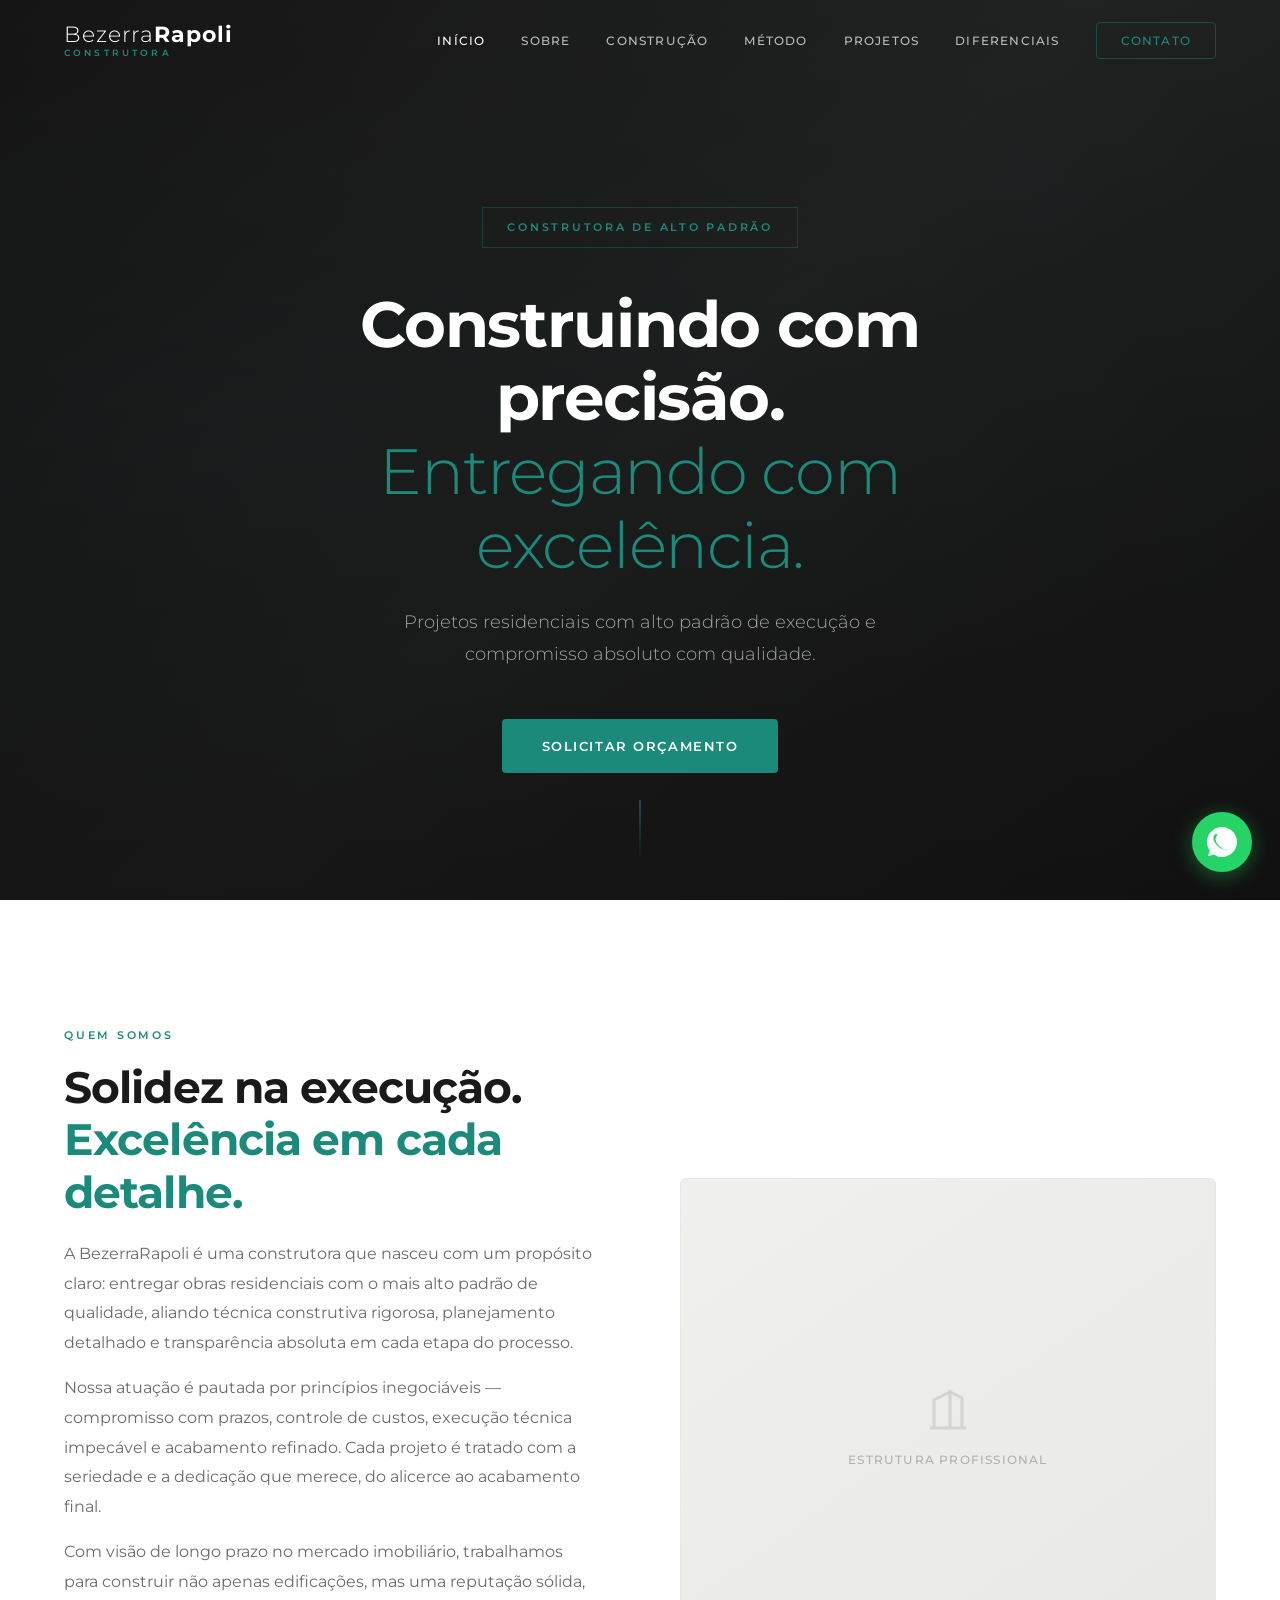
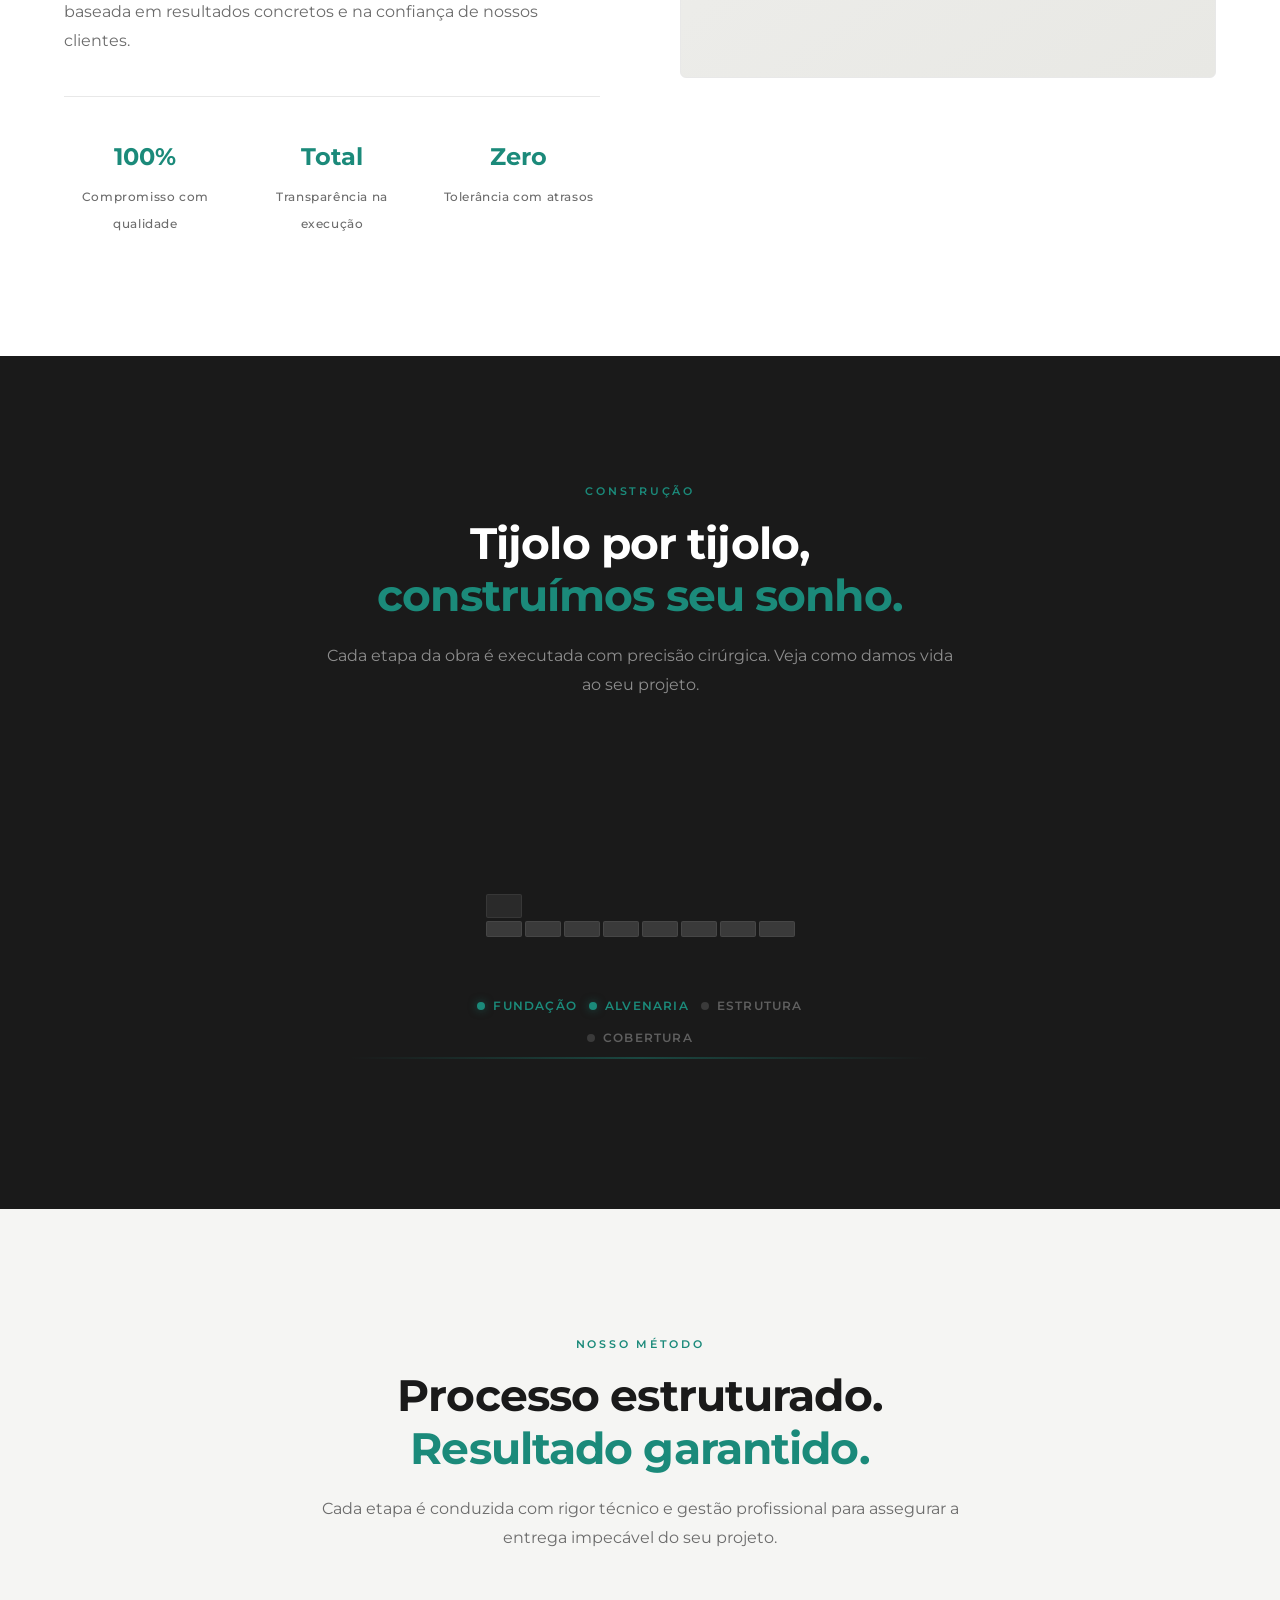
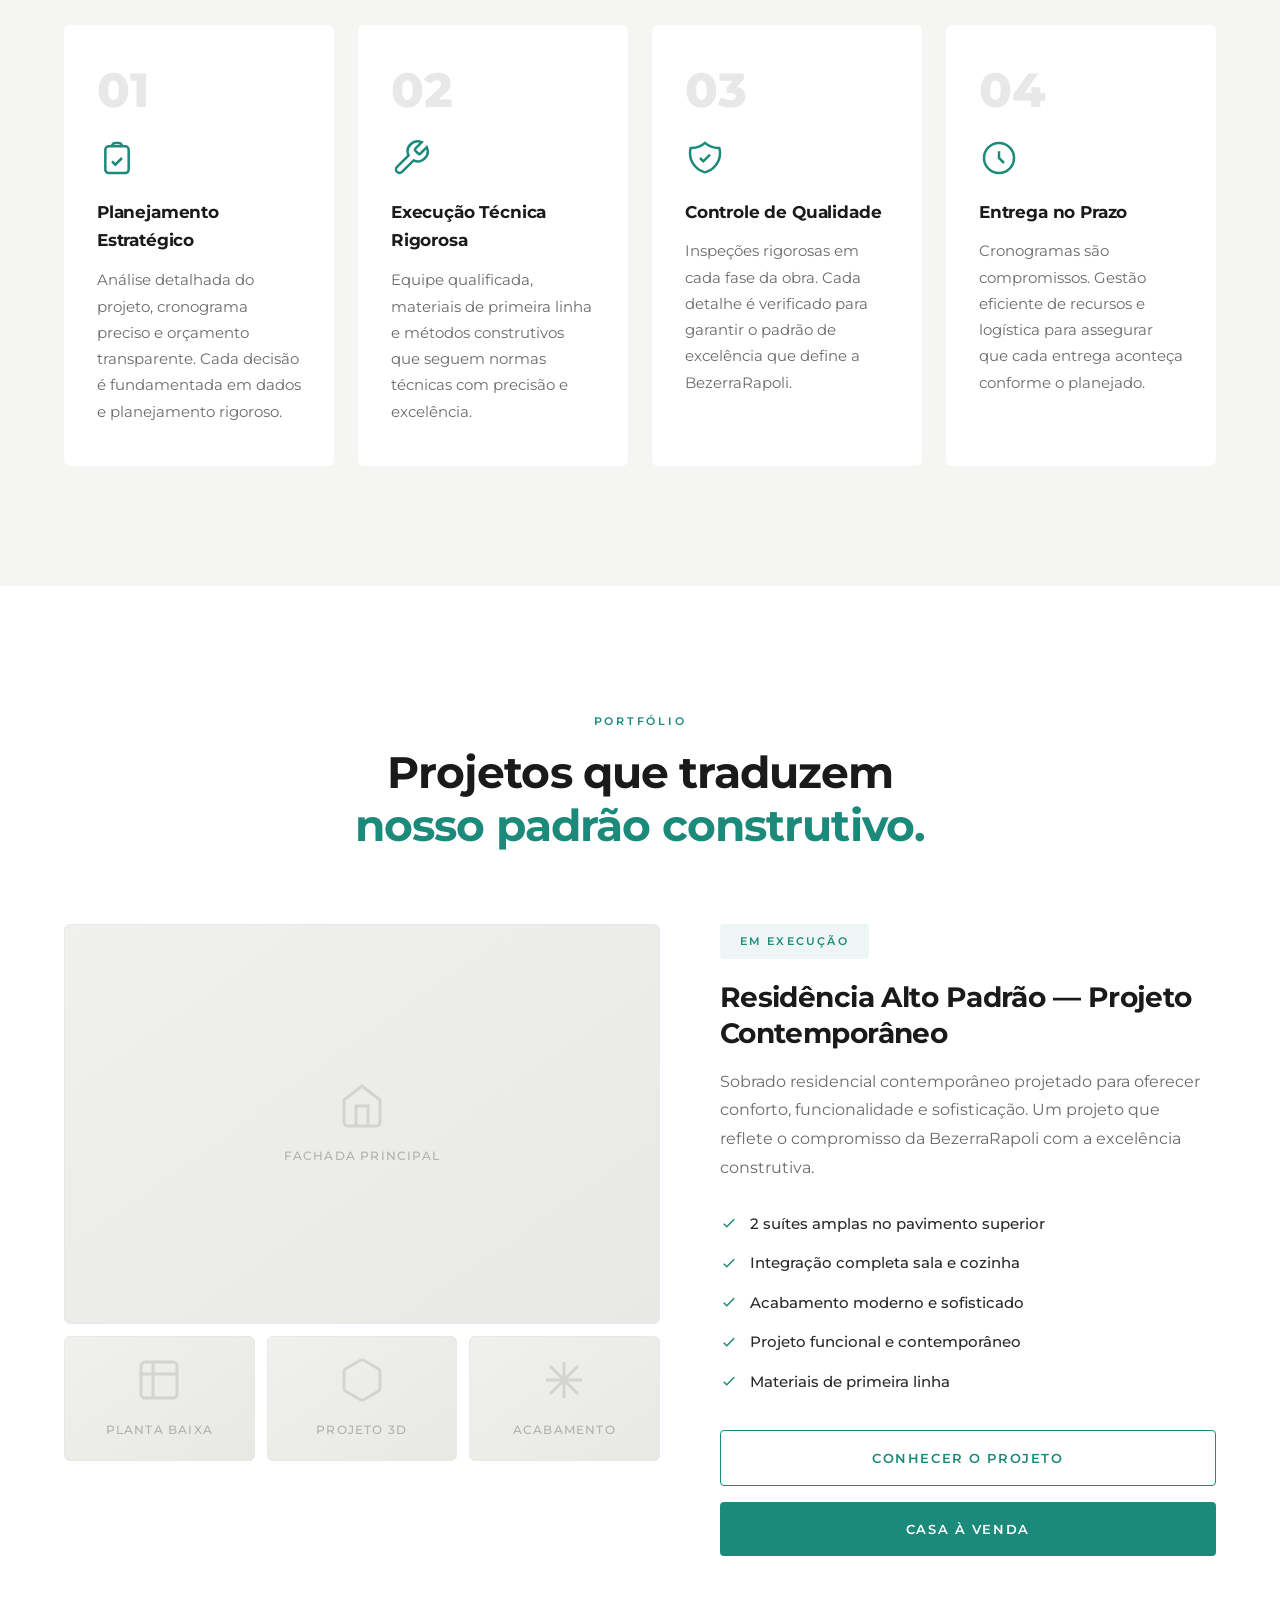
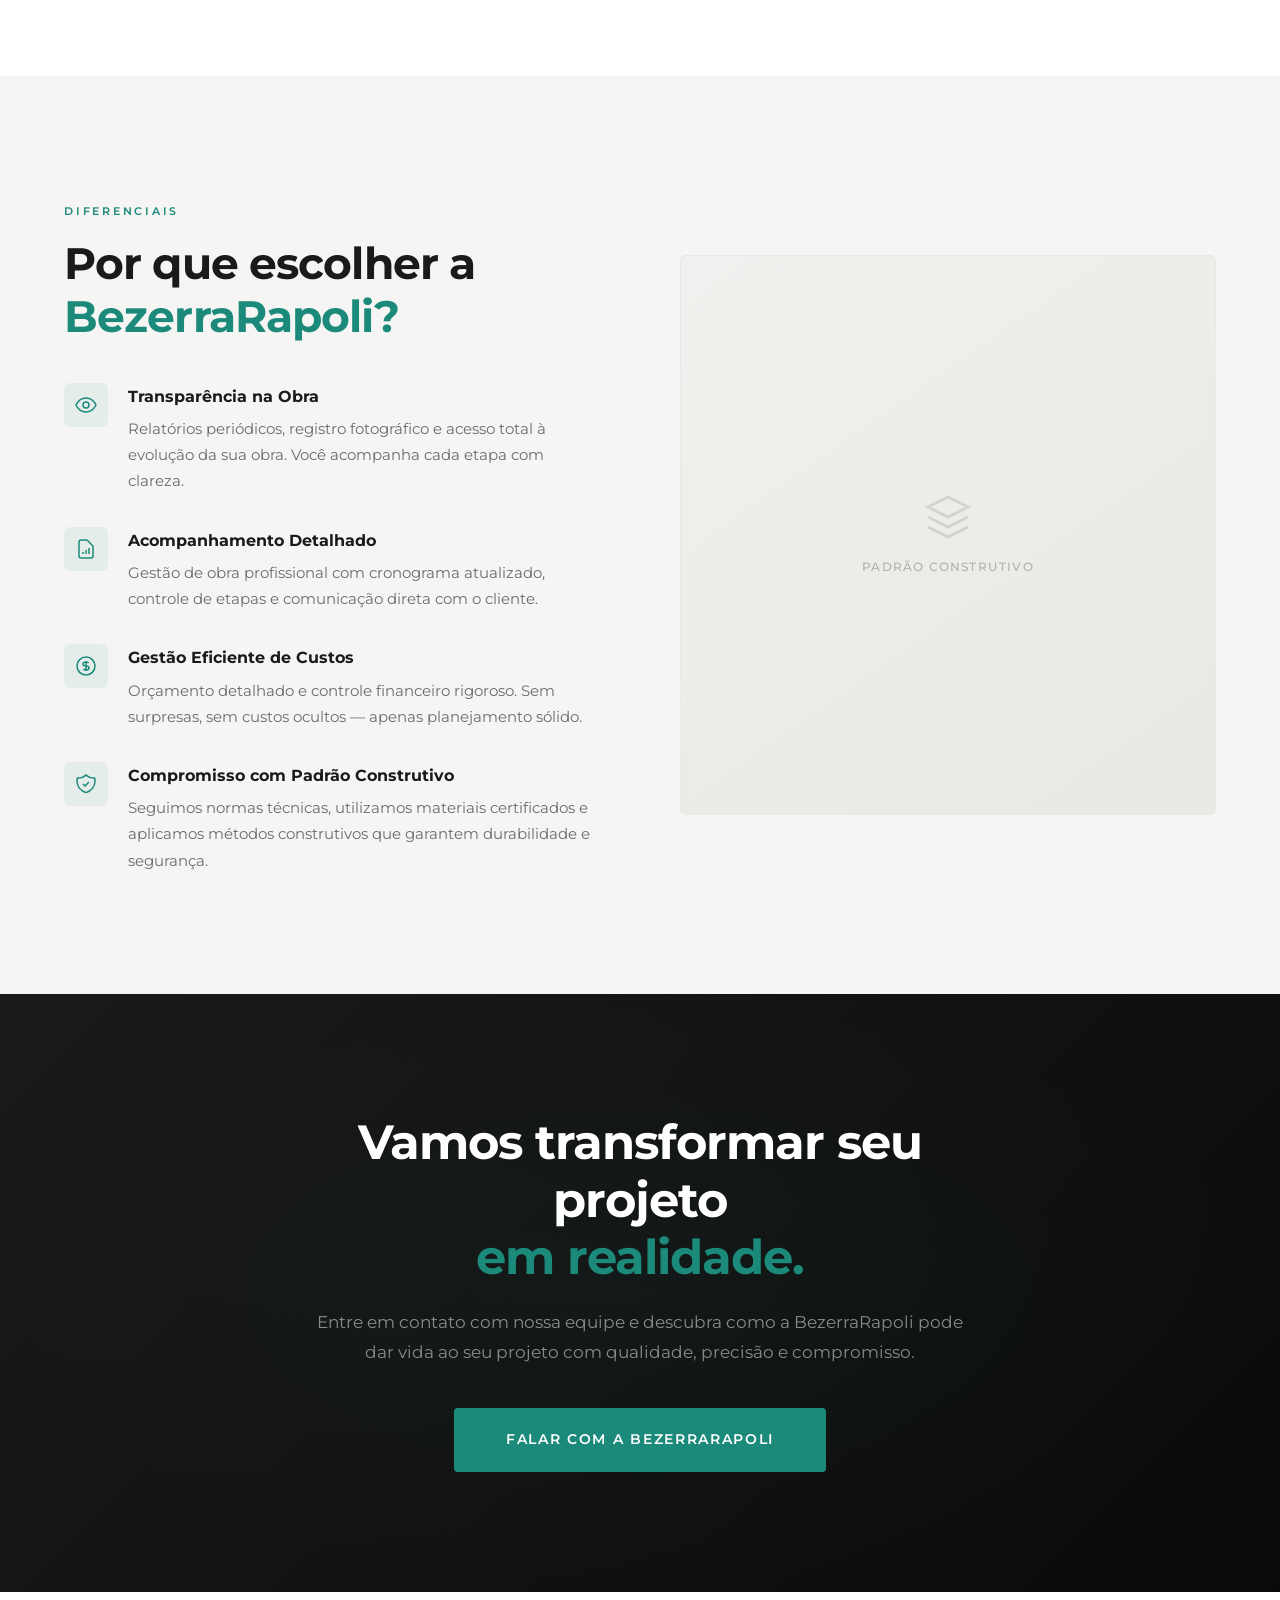
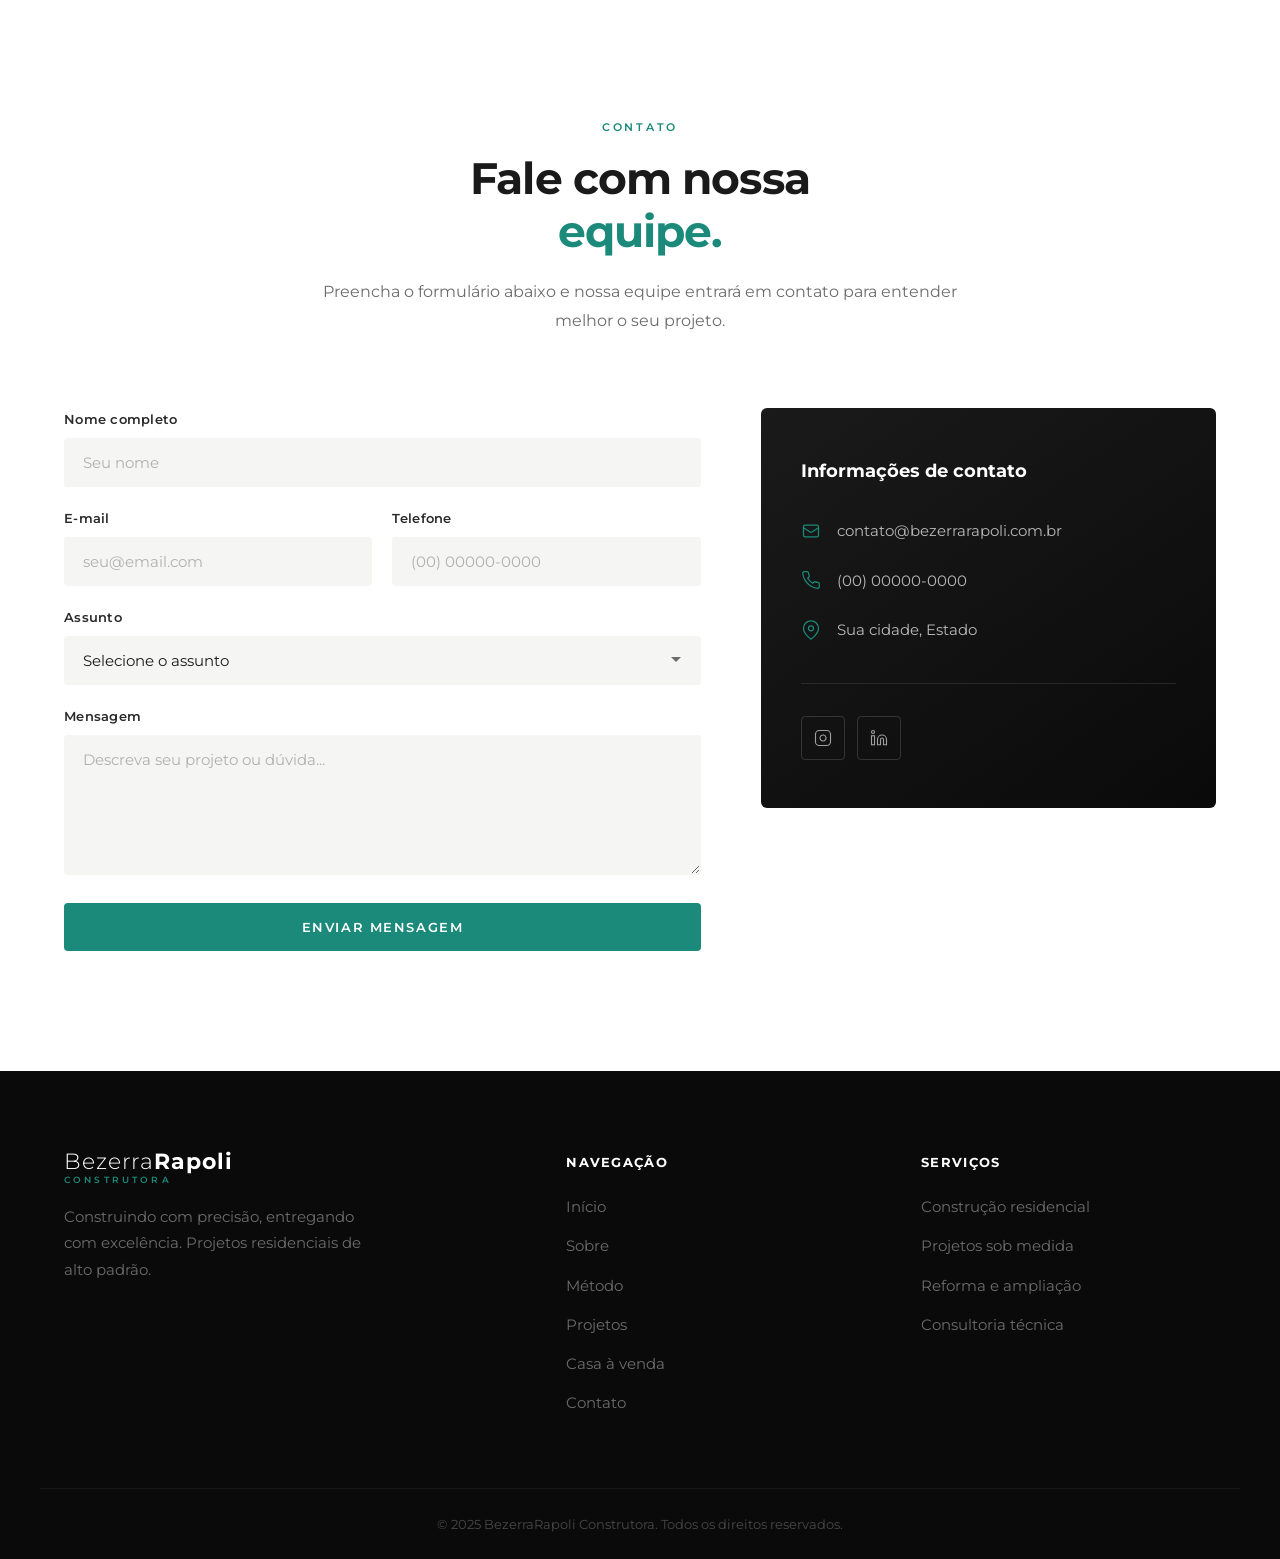
==== commit 082baaaa: "refactor: revert to balanced design, add building animation and separate house page - Revert design " ====
--- a/index.html
+++ b/index.html
@@ -4,7 +4,7 @@
   <meta charset="UTF-8">
   <meta name="viewport" content="width=device-width, initial-scale=1.0">
   <meta name="description" content="BezerraRapoli Construtora — Projetos residenciais com alto padrão de execução, acabamento refinado e compromisso absoluto com qualidade e prazo.">
-  <meta name="keywords" content="construtora, construção civil, projetos residenciais, alto padrão, sobrado, casa, obra, BezerraRapoli, casa à venda">
+  <meta name="keywords" content="construtora, construção civil, projetos residenciais, alto padrão, sobrado, casa, obra, BezerraRapoli">
   <meta name="author" content="BezerraRapoli Construtora">
   <meta name="robots" content="index, follow">
 
@@ -19,7 +19,7 @@
   <!-- Fonts -->
   <link rel="preconnect" href="https://fonts.googleapis.com">
   <link rel="preconnect" href="https://fonts.gstatic.com" crossorigin>
-  <link href="https://fonts.googleapis.com/css2?family=Inter:wght@300;400;500;600;700;800&family=Space+Grotesk:wght@400;500;600;700&display=swap" rel="stylesheet">
+  <link href="https://fonts.googleapis.com/css2?family=Montserrat:wght@300;400;500;600;700;800&family=Cormorant+Garamond:wght@400;500;600&display=swap" rel="stylesheet">
 
   <link rel="stylesheet" href="css/styles.css">
 </head>
@@ -37,9 +37,10 @@
         <ul class="nav__list">
           <li><a href="#inicio" class="nav__link">Início</a></li>
           <li><a href="#sobre" class="nav__link">Sobre</a></li>
+          <li><a href="#construcao" class="nav__link">Construção</a></li>
           <li><a href="#metodo" class="nav__link">Método</a></li>
           <li><a href="#projeto" class="nav__link">Projetos</a></li>
-          <li><a href="#casa-venda" class="nav__link">Casa à Venda</a></li>
+          <li><a href="#diferenciais" class="nav__link">Diferenciais</a></li>
           <li><a href="#contato" class="nav__link nav__link--cta">Contato</a></li>
         </ul>
       </nav>
@@ -62,7 +63,7 @@
         <span class="hero__title--accent">Entregando com excelência.</span>
       </h1>
       <p class="hero__subtitle reveal">
-        Somos jovens, ambiciosos e obcecados por qualidade. Unimos tecnologia e técnica para entregar projetos que surpreendem.
+        Projetos residenciais com alto padrão de execução e compromisso absoluto com qualidade.
       </p>
       <a href="#contato" class="btn btn--primary reveal">Solicitar orçamento</a>
     </div>
@@ -78,17 +79,17 @@
         <div class="sobre__content">
           <span class="section__label reveal">Quem Somos</span>
           <h2 class="section__title reveal">
-            Uma nova geração<br>
-            <span class="accent">construindo diferente.</span>
+            Solidez na execução.<br>
+            <span class="accent">Excelência em cada detalhe.</span>
           </h2>
           <p class="section__text reveal">
-            A BezerraRapoli nasceu da visão de dois sócios jovens que acreditam que construir vai muito além de tijolo e cimento. É sobre inovação, transparência e entregar algo que realmente faça a diferença na vida das pessoas.
+            A BezerraRapoli é uma construtora que nasceu com um propósito claro: entregar obras residenciais com o mais alto padrão de qualidade, aliando técnica construtiva rigorosa, planejamento detalhado e transparência absoluta em cada etapa do processo.
           </p>
           <p class="section__text reveal">
-            Trazemos um olhar fresco para o mercado da construção civil — combinando técnica rigorosa com uma mentalidade moderna, atenta às novas tecnologias e tendências do setor. Cada projeto é tratado com a seriedade e a dedicação que merece, do alicerce ao acabamento final.
+            Nossa atuação é pautada por princípios inegociáveis — compromisso com prazos, controle de custos, execução técnica impecável e acabamento refinado. Cada projeto é tratado com a seriedade e a dedicação que merece, do alicerce ao acabamento final.
           </p>
           <p class="section__text reveal">
-            Nossa missão é clara: construir não apenas edificações, mas uma reputação sólida, baseada em resultados concretos e na confiança de quem acredita no nosso trabalho.
+            Com visão de longo prazo no mercado imobiliário, trabalhamos para construir não apenas edificações, mas uma reputação sólida, baseada em resultados concretos e na confiança de nossos clientes.
           </p>
           <div class="sobre__stats reveal">
             <div class="stat">
@@ -119,13 +120,123 @@
     </div>
   </section>
 
+  <!-- ========== ANIMAÇÃO CONSTRUÇÃO ========== -->
+  <section class="section building-section" id="construcao">
+    <div class="container">
+      <div class="section__header">
+        <span class="section__label reveal">Construção</span>
+        <h2 class="section__title section__title--center reveal">
+          Tijolo por tijolo,<br>
+          <span class="accent">construímos seu sonho.</span>
+        </h2>
+        <p class="section__subtitle reveal">
+          Cada etapa da obra é executada com precisão cirúrgica. Veja como damos vida ao seu projeto.
+        </p>
+      </div>
+
+      <div class="building-anim" id="building-anim">
+        <!-- Chão -->
+        <div class="building-anim__ground"></div>
+
+        <!-- Casa animada com blocos -->
+        <div class="building-anim__house">
+          <!-- Fundação -->
+          <div class="building-anim__row building-anim__row--foundation">
+            <div class="building-anim__block" style="--delay: 0.1s; --from-x: -40px;"></div>
+            <div class="building-anim__block" style="--delay: 0.25s; --from-x: 20px;"></div>
+            <div class="building-anim__block" style="--delay: 0.4s; --from-x: -30px;"></div>
+            <div class="building-anim__block" style="--delay: 0.55s; --from-x: 50px;"></div>
+            <div class="building-anim__block" style="--delay: 0.7s; --from-x: -10px;"></div>
+            <div class="building-anim__block" style="--delay: 0.85s; --from-x: 30px;"></div>
+            <div class="building-anim__block" style="--delay: 1.0s; --from-x: -50px;"></div>
+            <div class="building-anim__block" style="--delay: 1.15s; --from-x: 40px;"></div>
+          </div>
+
+          <!-- Parede 1 -->
+          <div class="building-anim__row">
+            <div class="building-anim__block" style="--delay: 1.3s; --from-x: 30px;"></div>
+            <div class="building-anim__block" style="--delay: 1.45s; --from-x: -20px;"></div>
+            <div class="building-anim__block" style="--delay: 1.6s; --from-x: 40px;"></div>
+            <div class="building-anim__block" style="--delay: 1.75s; --from-x: -50px;"></div>
+            <div class="building-anim__block" style="--delay: 1.9s; --from-x: 10px;"></div>
+            <div class="building-anim__block" style="--delay: 2.05s; --from-x: -30px;"></div>
+            <div class="building-anim__block" style="--delay: 2.2s; --from-x: 50px;"></div>
+            <div class="building-anim__block" style="--delay: 2.35s; --from-x: -40px;"></div>
+          </div>
+
+          <!-- Parede 2 com janela -->
+          <div class="building-anim__row">
+            <div class="building-anim__block" style="--delay: 2.5s; --from-x: -20px;"></div>
+            <div class="building-anim__block" style="--delay: 2.65s; --from-x: 30px;"></div>
+            <div class="building-anim__block building-anim__block--window" style="--delay: 2.8s; --from-x: -40px;"></div>
+            <div class="building-anim__block building-anim__block--window" style="--delay: 2.95s; --from-x: 50px;"></div>
+            <div class="building-anim__block building-anim__block--window" style="--delay: 3.1s; --from-x: -10px;"></div>
+            <div class="building-anim__block building-anim__block--window" style="--delay: 3.25s; --from-x: 20px;"></div>
+            <div class="building-anim__block" style="--delay: 3.4s; --from-x: -50px;"></div>
+            <div class="building-anim__block" style="--delay: 3.55s; --from-x: 40px;"></div>
+          </div>
+
+          <!-- Parede 3 -->
+          <div class="building-anim__row">
+            <div class="building-anim__block" style="--delay: 3.7s; --from-x: 40px;"></div>
+            <div class="building-anim__block" style="--delay: 3.85s; --from-x: -30px;"></div>
+            <div class="building-anim__block" style="--delay: 4.0s; --from-x: 10px;"></div>
+            <div class="building-anim__block" style="--delay: 4.15s; --from-x: -50px;"></div>
+            <div class="building-anim__block" style="--delay: 4.3s; --from-x: 30px;"></div>
+            <div class="building-anim__block" style="--delay: 4.45s; --from-x: -20px;"></div>
+            <div class="building-anim__block" style="--delay: 4.6s; --from-x: 50px;"></div>
+            <div class="building-anim__block" style="--delay: 4.75s; --from-x: -40px;"></div>
+          </div>
+
+          <!-- Parede 4 com janelas -->
+          <div class="building-anim__row">
+            <div class="building-anim__block" style="--delay: 4.9s; --from-x: -10px;"></div>
+            <div class="building-anim__block" style="--delay: 5.05s; --from-x: 40px;"></div>
+            <div class="building-anim__block building-anim__block--window" style="--delay: 5.2s; --from-x: -30px;"></div>
+            <div class="building-anim__block building-anim__block--window" style="--delay: 5.35s; --from-x: 20px;"></div>
+            <div class="building-anim__block building-anim__block--window" style="--delay: 5.5s; --from-x: -50px;"></div>
+            <div class="building-anim__block building-anim__block--window" style="--delay: 5.65s; --from-x: 50px;"></div>
+            <div class="building-anim__block" style="--delay: 5.8s; --from-x: -20px;"></div>
+            <div class="building-anim__block" style="--delay: 5.95s; --from-x: 30px;"></div>
+          </div>
+
+          <!-- Telhado -->
+          <div class="building-anim__roof">
+            <div class="building-anim__roof-left" style="--delay: 6.2s;"></div>
+            <div class="building-anim__roof-right" style="--delay: 6.5s;"></div>
+          </div>
+        </div>
+
+        <!-- Etiquetas das etapas -->
+        <div class="building-anim__labels">
+          <div class="building-anim__label" style="--delay: 0.5s;">
+            <span class="building-anim__label-dot"></span>
+            Fundação
+          </div>
+          <div class="building-anim__label" style="--delay: 2.0s;">
+            <span class="building-anim__label-dot"></span>
+            Alvenaria
+          </div>
+          <div class="building-anim__label" style="--delay: 4.0s;">
+            <span class="building-anim__label-dot"></span>
+            Estrutura
+          </div>
+          <div class="building-anim__label" style="--delay: 6.2s;">
+            <span class="building-anim__label-dot"></span>
+            Cobertura
+          </div>
+        </div>
+      </div>
+    </div>
+  </section>
+
   <!-- ========== MÉTODO ========== -->
   <section class="section metodo" id="metodo">
     <div class="container">
       <div class="section__header">
         <span class="section__label reveal">Nosso Método</span>
         <h2 class="section__title section__title--center reveal">
-          Processo inteligente.<br>
+          Processo estruturado.<br>
           <span class="accent">Resultado garantido.</span>
         </h2>
         <p class="section__subtitle reveal">
@@ -143,7 +254,7 @@
           </div>
           <h3 class="card__title">Planejamento Estratégico</h3>
           <p class="card__text">
-            Análise detalhada, cronograma preciso e orçamento transparente. Cada decisão fundamentada em dados e planejamento rigoroso.
+            Análise detalhada do projeto, cronograma preciso e orçamento transparente. Cada decisão é fundamentada em dados e planejamento rigoroso.
           </p>
         </div>
 
@@ -156,7 +267,7 @@
           </div>
           <h3 class="card__title">Execução Técnica Rigorosa</h3>
           <p class="card__text">
-            Equipe qualificada, materiais de primeira linha e métodos construtivos que seguem normas técnicas com precisão.
+            Equipe qualificada, materiais de primeira linha e métodos construtivos que seguem normas técnicas com precisão e excelência.
           </p>
         </div>
 
@@ -169,7 +280,7 @@
           </div>
           <h3 class="card__title">Controle de Qualidade</h3>
           <p class="card__text">
-            Inspeções rigorosas em cada fase da obra. Cada detalhe é verificado para garantir o padrão de excelência BezerraRapoli.
+            Inspeções rigorosas em cada fase da obra. Cada detalhe é verificado para garantir o padrão de excelência que define a BezerraRapoli.
           </p>
         </div>
 
@@ -182,7 +293,7 @@
           </div>
           <h3 class="card__title">Entrega no Prazo</h3>
           <p class="card__text">
-            Cronogramas são compromissos. Gestão eficiente de recursos e logística para que cada entrega aconteça conforme planejado.
+            Cronogramas são compromissos. Gestão eficiente de recursos e logística para assegurar que cada entrega aconteça conforme o planejado.
           </p>
         </div>
       </div>
@@ -271,253 +382,12 @@
               Materiais de primeira linha
             </li>
           </ul>
-          <a href="#contato" class="btn btn--outline">Conhecer o projeto</a>
-        </div>
-      </div>
-    </div>
-  </section>
-
-  <!-- ========== HOTPAGE — CASA À VENDA ========== -->
-  <section class="section hotpage" id="casa-venda">
-    <div class="container">
-
-      <!-- Hero da Hotpage -->
-      <div class="hotpage__hero reveal">
-        <div class="hotpage__badge">
-          <svg viewBox="0 0 24 24" fill="none" stroke="currentColor" stroke-width="2"><path d="M3 9l9-7 9 7v11a2 2 0 0 1-2 2H5a2 2 0 0 1-2-2z"/><polyline points="9,22 9,12 15,12 15,22"/></svg>
-          À Venda — Oportunidade Única
-        </div>
-        <h2 class="hotpage__title">
-          Residência pronta para morar.<br>
-          <span class="accent">Construída pela BezerraRapoli.</span>
-        </h2>
-        <p class="hotpage__subtitle">
-          Casa recém-construída com alto padrão de acabamento, projeto contemporâneo e atenção a cada detalhe. Uma oportunidade de adquirir um imóvel com a qualidade que só quem constrói de verdade pode oferecer.
-        </p>
-      </div>
-
-      <!-- Galeria de Fotos -->
-      <div class="hotpage__gallery reveal">
-        <div class="hotpage__gallery-main">
-          <div class="hotpage__gallery-img">
-            <svg viewBox="0 0 24 24" fill="none" stroke="currentColor" stroke-width="1.5">
-              <path d="M3 9l9-7 9 7v11a2 2 0 0 1-2 2H5a2 2 0 0 1-2-2z"/>
-              <polyline points="9,22 9,12 15,12 15,22"/>
-            </svg>
-            <span>Fachada principal</span>
-          </div>
-        </div>
-        <div class="hotpage__gallery-side">
-          <div class="hotpage__gallery-img">
-            <svg viewBox="0 0 24 24" fill="none" stroke="currentColor" stroke-width="1.5">
-              <rect x="2" y="6" width="20" height="12" rx="2"/>
-              <path d="M12 12h.01"/>
-            </svg>
-            <span>Sala integrada</span>
-          </div>
-          <div class="hotpage__gallery-img">
-            <svg viewBox="0 0 24 24" fill="none" stroke="currentColor" stroke-width="1.5">
-              <path d="M21 16V8a2 2 0 0 0-1-1.73l-7-4a2 2 0 0 0-2 0l-7 4A2 2 0 0 0 3 8v8a2 2 0 0 0 1 1.73l7 4a2 2 0 0 0 2 0l7-4A2 2 0 0 0 21 16z"/>
-            </svg>
-            <span>Área gourmet</span>
-          </div>
-        </div>
-      </div>
-
-      <!-- Especificações do Imóvel -->
-      <div class="hotpage__specs reveal">
-        <div class="hotpage__spec">
-          <div class="hotpage__spec-icon">
-            <svg viewBox="0 0 24 24" fill="none" stroke="currentColor" stroke-width="1.5">
-              <rect x="3" y="3" width="18" height="18" rx="2"/>
-              <path d="M3 12h18"/>
-            </svg>
-          </div>
-          <span class="hotpage__spec-value">—</span>
-          <span class="hotpage__spec-label">Área construída (m²)</span>
-        </div>
-        <div class="hotpage__spec">
-          <div class="hotpage__spec-icon">
-            <svg viewBox="0 0 24 24" fill="none" stroke="currentColor" stroke-width="1.5">
-              <path d="M3 9l9-7 9 7v11a2 2 0 0 1-2 2H5a2 2 0 0 1-2-2z"/>
-              <polyline points="9,22 9,12 15,12 15,22"/>
-            </svg>
-          </div>
-          <span class="hotpage__spec-value">—</span>
-          <span class="hotpage__spec-label">Quartos / Suítes</span>
-        </div>
-        <div class="hotpage__spec">
-          <div class="hotpage__spec-icon">
-            <svg viewBox="0 0 24 24" fill="none" stroke="currentColor" stroke-width="1.5">
-              <rect x="2" y="12" width="20" height="8" rx="2"/>
-              <path d="M2 16h20"/>
-              <path d="M6 12V8a2 2 0 0 1 2-2h8a2 2 0 0 1 2 2v4"/>
-            </svg>
-          </div>
-          <span class="hotpage__spec-value">—</span>
-          <span class="hotpage__spec-label">Banheiros</span>
-        </div>
-        <div class="hotpage__spec">
-          <div class="hotpage__spec-icon">
-            <svg viewBox="0 0 24 24" fill="none" stroke="currentColor" stroke-width="1.5">
-              <rect x="1" y="3" width="15" height="13" rx="2"/>
-              <path d="M16 8h4a2 2 0 0 1 2 2v6a2 2 0 0 1-2 2h-4"/>
-              <path d="M1 14h15"/>
-            </svg>
-          </div>
-          <span class="hotpage__spec-value">—</span>
-          <span class="hotpage__spec-label">Vagas de garagem</span>
-        </div>
-        <div class="hotpage__spec">
-          <div class="hotpage__spec-icon">
-            <svg viewBox="0 0 24 24" fill="none" stroke="currentColor" stroke-width="1.5">
-              <rect x="3" y="3" width="18" height="18" rx="2"/>
-              <path d="M9 3v18M3 9h18"/>
-            </svg>
-          </div>
-          <span class="hotpage__spec-value">—</span>
-          <span class="hotpage__spec-label">Terreno total (m²)</span>
-        </div>
-        <div class="hotpage__spec">
-          <div class="hotpage__spec-icon">
-            <svg viewBox="0 0 24 24" fill="none" stroke="currentColor" stroke-width="1.5">
-              <path d="M12 2L2 7l10 5 10-5-10-5z"/>
-              <path d="M2 17l10 5 10-5"/>
-              <path d="M2 12l10 5 10-5"/>
-            </svg>
-          </div>
-          <span class="hotpage__spec-value">2</span>
-          <span class="hotpage__spec-label">Pavimentos</span>
-        </div>
-      </div>
-
-      <!-- Detalhes da Obra -->
-      <div class="hotpage__details reveal">
-        <div class="hotpage__info-block">
-          <h3>Detalhes da Construção</h3>
-          <p>
-            Esta residência foi inteiramente projetada e construída pela BezerraRapoli, seguindo os mais altos padrões construtivos. A obra foi executada com controle rigoroso de qualidade em cada etapa, desde a fundação até os acabamentos finais.
-          </p>
-          <p>
-            Todos os materiais utilizados são de marcas reconhecidas no mercado, garantindo durabilidade, segurança e um acabamento impecável. A estrutura foi dimensionada seguindo normas técnicas vigentes com acompanhamento de engenharia em tempo integral.
-          </p>
-        </div>
-        <div class="hotpage__info-block">
-          <h3>Acabamentos e Diferenciais</h3>
-          <div class="hotpage__features">
-            <div class="hotpage__feature">
-              <svg viewBox="0 0 24 24" fill="none" stroke="currentColor" stroke-width="2"><path d="M5 13l4 4L19 7"/></svg>
-              Porcelanato em todos os ambientes
-            </div>
-            <div class="hotpage__feature">
-              <svg viewBox="0 0 24 24" fill="none" stroke="currentColor" stroke-width="2"><path d="M5 13l4 4L19 7"/></svg>
-              Bancadas em granito / mármore
-            </div>
-            <div class="hotpage__feature">
-              <svg viewBox="0 0 24 24" fill="none" stroke="currentColor" stroke-width="2"><path d="M5 13l4 4L19 7"/></svg>
-              Metais e louças de alto padrão
-            </div>
-            <div class="hotpage__feature">
-              <svg viewBox="0 0 24 24" fill="none" stroke="currentColor" stroke-width="2"><path d="M5 13l4 4L19 7"/></svg>
-              Projeto elétrico e hidráulico moderno
-            </div>
-            <div class="hotpage__feature">
-              <svg viewBox="0 0 24 24" fill="none" stroke="currentColor" stroke-width="2"><path d="M5 13l4 4L19 7"/></svg>
-              Fachada contemporânea
-            </div>
-            <div class="hotpage__feature">
-              <svg viewBox="0 0 24 24" fill="none" stroke="currentColor" stroke-width="2"><path d="M5 13l4 4L19 7"/></svg>
-              Preparação para automação residencial
-            </div>
-          </div>
-        </div>
-      </div>
-
-      <!-- Localização -->
-      <div class="hotpage__location reveal">
-        <div class="hotpage__location-info">
-          <h3>Localização Privilegiada</h3>
-          <p>
-            Situada em uma região estratégica, com fácil acesso às principais vias, comércios, escolas e serviços essenciais. Um bairro tranquilo e seguro, perfeito para famílias que buscam qualidade de vida.
-          </p>
-          <ul class="hotpage__location-features">
-            <li>
-              <svg viewBox="0 0 24 24" fill="none" stroke="currentColor" stroke-width="2"><path d="M5 13l4 4L19 7"/></svg>
-              Próximo a escolas e comércios
-            </li>
-            <li>
-              <svg viewBox="0 0 24 24" fill="none" stroke="currentColor" stroke-width="2"><path d="M5 13l4 4L19 7"/></svg>
-              Fácil acesso a vias principais
-            </li>
-            <li>
-              <svg viewBox="0 0 24 24" fill="none" stroke="currentColor" stroke-width="2"><path d="M5 13l4 4L19 7"/></svg>
-              Bairro com infraestrutura completa
-            </li>
-            <li>
-              <svg viewBox="0 0 24 24" fill="none" stroke="currentColor" stroke-width="2"><path d="M5 13l4 4L19 7"/></svg>
-              Região em valorização
-            </li>
-          </ul>
-        </div>
-        <div class="hotpage__map-placeholder">
-          <svg viewBox="0 0 24 24" fill="none" stroke="currentColor" stroke-width="1.5">
-            <path d="M21 10c0 7-9 13-9 13s-9-6-9-13a9 9 0 0 1 18 0z"/>
-            <circle cx="12" cy="10" r="3"/>
-          </svg>
-          <span>Mapa da localização</span>
-        </div>
-      </div>
-
-      <!-- Etapas da Obra -->
-      <div class="hotpage__progress reveal">
-        <h3>Andamento da Obra</h3>
-        <div class="hotpage__timeline">
-          <div class="hotpage__step hotpage__step--done">
-            <div class="hotpage__step-dot">
-              <svg viewBox="0 0 24 24" fill="none" stroke="currentColor" stroke-width="2.5" width="20" height="20"><path d="M5 13l4 4L19 7"/></svg>
-            </div>
-            <div class="hotpage__step-title">Fundação</div>
-            <div class="hotpage__step-desc">Estrutura e base concluídas</div>
-          </div>
-          <div class="hotpage__step hotpage__step--done">
-            <div class="hotpage__step-dot">
-              <svg viewBox="0 0 24 24" fill="none" stroke="currentColor" stroke-width="2.5" width="20" height="20"><path d="M5 13l4 4L19 7"/></svg>
-            </div>
-            <div class="hotpage__step-title">Estrutura</div>
-            <div class="hotpage__step-desc">Alvenaria e laje finalizadas</div>
-          </div>
-          <div class="hotpage__step hotpage__step--done">
-            <div class="hotpage__step-dot">
-              <svg viewBox="0 0 24 24" fill="none" stroke="currentColor" stroke-width="2.5" width="20" height="20"><path d="M5 13l4 4L19 7"/></svg>
-            </div>
-            <div class="hotpage__step-title">Acabamento</div>
-            <div class="hotpage__step-desc">Pisos, louças e pintura</div>
-          </div>
-          <div class="hotpage__step hotpage__step--done">
-            <div class="hotpage__step-dot">
-              <svg viewBox="0 0 24 24" fill="none" stroke="currentColor" stroke-width="2.5" width="20" height="20"><path d="M5 13l4 4L19 7"/></svg>
-            </div>
-            <div class="hotpage__step-title">Entregue</div>
-            <div class="hotpage__step-desc">Pronta para morar</div>
-          </div>
-        </div>
-      </div>
-
-      <!-- CTA da Hotpage -->
-      <div class="hotpage__cta reveal">
-        <div class="hotpage__cta-content">
-          <h3>Interessado nesta casa?</h3>
-          <p>Entre em contato e agende uma visita. Tire suas dúvidas diretamente com quem construiu.</p>
-          <div class="hotpage__cta-buttons">
-            <a href="https://wa.me/5500000000000?text=Olá!%20Tenho%20interesse%20na%20casa%20à%20venda%20da%20BezerraRapoli." class="btn btn--whatsapp" target="_blank" rel="noopener noreferrer">
-              <svg viewBox="0 0 24 24" fill="currentColor"><path d="M17.472 14.382c-.297-.149-1.758-.867-2.03-.967-.273-.099-.471-.148-.67.15-.197.297-.767.966-.94 1.164-.173.199-.347.223-.644.075-.297-.15-1.255-.463-2.39-1.475-.883-.788-1.48-1.761-1.653-2.059-.173-.297-.018-.458.13-.606.134-.133.298-.347.446-.52.149-.174.198-.298.298-.497.099-.198.05-.371-.025-.52-.075-.149-.669-1.612-.916-2.207-.242-.579-.487-.5-.669-.51-.173-.008-.371-.01-.57-.01-.198 0-.52.074-.792.372-.272.297-1.04 1.016-1.04 2.479 0 1.462 1.065 2.875 1.213 3.074.149.198 2.096 3.2 5.077 4.487.709.306 1.262.489 1.694.625.712.227 1.36.195 1.871.118.571-.085 1.758-.719 2.006-1.413.248-.694.248-1.289.173-1.413-.074-.124-.272-.198-.57-.347z"/><path d="M12 0C5.373 0 0 5.373 0 12c0 2.625.846 5.059 2.284 7.034L.789 23.492l4.573-1.456A11.93 11.93 0 0 0 12 24c6.627 0 12-5.373 12-12S18.627 0 12 0zm0 21.82c-2.169 0-4.207-.576-5.963-1.584l-.428-.254-2.717.865.832-2.635-.279-.443A9.82 9.82 0 0 1 2.18 12c0-5.423 4.397-9.82 9.82-9.82 5.423 0 9.82 4.397 9.82 9.82 0 5.423-4.397 9.82-9.82 9.82z"/></svg>
-              Falar pelo WhatsApp
-            </a>
-            <a href="#contato" class="btn btn--outline">Enviar mensagem</a>
-          </div>
-        </div>
-      </div>
-
+          <div class="projeto__buttons">
+            <a href="#contato" class="btn btn--outline">Conhecer o projeto</a>
+            <a href="casa.html" class="btn btn--primary">Casa à venda</a>
+          </div>
+        </div>
+      </div>
     </div>
   </section>
 
@@ -734,7 +604,7 @@
           <li><a href="#sobre">Sobre</a></li>
           <li><a href="#metodo">Método</a></li>
           <li><a href="#projeto">Projetos</a></li>
-          <li><a href="#casa-venda">Casa à Venda</a></li>
+          <li><a href="casa.html">Casa à venda</a></li>
           <li><a href="#contato">Contato</a></li>
         </ul>
       </div>
--- a/css/styles.css
+++ b/css/styles.css
@@ -1,36 +1,28 @@
 /* ============================================
    BezerraRapoli Construtora — Styles
-   Modern & Youthful Design
    ============================================ */
 
 /* ---------- CSS Variables ---------- */
 :root {
   --color-black: #0a0a0a;
-  --color-graphite: #111118;
-  --color-dark: #1a1a24;
-  --color-gray-dark: #2a2a3a;
-  --color-gray: #6b6b80;
-  --color-gray-light: #9e9eb5;
-  --color-gray-lighter: #e4e4ef;
-  --color-off-white: #f4f4f8;
+  --color-graphite: #1a1a1a;
+  --color-dark: #2a2a2a;
+  --color-gray-dark: #3a3a3a;
+  --color-gray: #6b6b6b;
+  --color-gray-light: #b0b0b0;
+  --color-gray-lighter: #e8e8e8;
+  --color-off-white: #f5f5f3;
   --color-white: #ffffff;
-
-  --color-accent: #2E2EFF;
-  --color-accent-dark: #1a1adb;
-  --color-accent-light: #6b6bff;
-  --color-accent-glow: rgba(46, 46, 255, 0.15);
-  --color-accent-subtle: rgba(46, 46, 255, 0.06);
-
-  --font-primary: 'Inter', 'Montserrat', sans-serif;
-  --font-display: 'Space Grotesk', 'Montserrat', sans-serif;
+  --color-accent: #1B8A7A;
+  --color-accent-dark: #14736A;
+  --color-accent-light: #2AA89A;
+
+  --font-primary: 'Montserrat', sans-serif;
+  --font-display: 'Cormorant Garamond', serif;
 
   --container-max: 1200px;
   --section-padding: 120px;
   --header-height: 80px;
-  --radius: 16px;
-  --radius-sm: 8px;
-  --radius-lg: 24px;
-  --radius-full: 9999px;
 
   --transition: 0.3s cubic-bezier(0.4, 0, 0.2, 1);
   --transition-slow: 0.6s cubic-bezier(0.4, 0, 0.2, 1);
@@ -108,37 +100,37 @@
   gap: 8px;
   padding: 16px 40px;
   font-family: var(--font-primary);
-  font-size: 0.875rem;
+  font-size: 0.8125rem;
   font-weight: 600;
-  letter-spacing: 0.04em;
+  letter-spacing: 0.12em;
+  text-transform: uppercase;
   border: none;
-  border-radius: var(--radius-full);
+  border-radius: 4px;
   cursor: pointer;
   transition: var(--transition);
 }
 
 .btn--primary {
-  background: linear-gradient(135deg, var(--color-accent) 0%, var(--color-accent-light) 100%);
+  background-color: var(--color-accent);
   color: var(--color-white);
-  box-shadow: 0 4px 20px rgba(46, 46, 255, 0.25);
 }
 
 .btn--primary:hover {
-  transform: translateY(-3px);
-  box-shadow: 0 8px 36px rgba(46, 46, 255, 0.4);
+  background-color: var(--color-accent-dark);
+  transform: translateY(-2px);
+  box-shadow: 0 8px 30px rgba(27, 138, 122, 0.3);
 }
 
 .btn--outline {
   background-color: transparent;
   color: var(--color-accent);
-  border: 2px solid var(--color-accent);
+  border: 1.5px solid var(--color-accent);
 }
 
 .btn--outline:hover {
   background-color: var(--color-accent);
   color: var(--color-white);
-  transform: translateY(-3px);
-  box-shadow: 0 8px 30px rgba(46, 46, 255, 0.3);
+  transform: translateY(-2px);
 }
 
 .btn--full {
@@ -147,7 +139,7 @@
 
 .btn--lg {
   padding: 20px 52px;
-  font-size: 0.9375rem;
+  font-size: 0.875rem;
 }
 
 /* ============================================
@@ -164,10 +156,10 @@
 }
 
 .header.scrolled {
-  background-color: rgba(10, 10, 10, 0.85);
-  backdrop-filter: blur(24px);
-  -webkit-backdrop-filter: blur(24px);
-  box-shadow: 0 1px 0 rgba(255, 255, 255, 0.06);
+  background-color: rgba(10, 10, 10, 0.95);
+  backdrop-filter: blur(20px);
+  -webkit-backdrop-filter: blur(20px);
+  box-shadow: 0 1px 0 rgba(255, 255, 255, 0.05);
 }
 
 .header__inner {
@@ -199,7 +191,7 @@
   font-weight: 600;
   letter-spacing: 0.35em;
   text-transform: uppercase;
-  color: var(--color-accent-light);
+  color: var(--color-accent);
   margin-top: 2px;
 }
 
@@ -211,9 +203,10 @@
 }
 
 .nav__link {
-  font-size: 0.8125rem;
+  font-size: 0.75rem;
   font-weight: 500;
-  letter-spacing: 0.02em;
+  letter-spacing: 0.1em;
+  text-transform: uppercase;
   color: rgba(255, 255, 255, 0.7);
   position: relative;
   padding: 4px 0;
@@ -225,9 +218,8 @@
   bottom: -2px;
   left: 0;
   width: 0;
-  height: 2px;
-  background: linear-gradient(90deg, var(--color-accent), var(--color-accent-light));
-  border-radius: 2px;
+  height: 1px;
+  background-color: var(--color-accent);
   transition: var(--transition);
 }
 
@@ -240,11 +232,10 @@
 }
 
 .nav__link--cta {
-  color: var(--color-white);
-  background: linear-gradient(135deg, var(--color-accent), var(--color-accent-light));
-  border-radius: var(--radius-full);
+  color: var(--color-accent);
+  border: 1px solid rgba(27, 138, 122, 0.4);
   padding: 10px 24px;
-  font-weight: 600;
+  border-radius: 4px;
 }
 
 .nav__link--cta::after {
@@ -252,9 +243,9 @@
 }
 
 .nav__link--cta:hover {
-  transform: translateY(-2px);
-  box-shadow: 0 6px 20px rgba(46, 46, 255, 0.35);
+  background-color: var(--color-accent);
   color: var(--color-white);
+  border-color: var(--color-accent);
 }
 
 /* Mobile Toggle */
@@ -298,7 +289,7 @@
   display: flex;
   align-items: center;
   justify-content: center;
-  background: linear-gradient(160deg, #0a0a14 0%, #111128 40%, #0d0d1a 100%);
+  background: linear-gradient(135deg, #1a1a1a 0%, #2a2a2a 50%, #1a1a1a 100%);
   overflow: hidden;
 }
 
@@ -307,28 +298,15 @@
   position: absolute;
   inset: 0;
   background:
-    radial-gradient(ellipse at 20% 50%, rgba(46, 46, 255, 0.12) 0%, transparent 60%),
-    radial-gradient(ellipse at 80% 20%, rgba(107, 107, 255, 0.08) 0%, transparent 50%),
-    radial-gradient(ellipse at 50% 80%, rgba(46, 46, 255, 0.05) 0%, transparent 40%);
-  z-index: 1;
-}
-
-/* Animated grid background */
-.hero::after {
-  content: '';
-  position: absolute;
-  inset: 0;
-  background-image:
-    linear-gradient(rgba(46, 46, 255, 0.03) 1px, transparent 1px),
-    linear-gradient(90deg, rgba(46, 46, 255, 0.03) 1px, transparent 1px);
-  background-size: 60px 60px;
+    radial-gradient(ellipse at 20% 50%, rgba(27, 138, 122, 0.06) 0%, transparent 60%),
+    radial-gradient(ellipse at 80% 20%, rgba(27, 138, 122, 0.04) 0%, transparent 50%);
   z-index: 1;
 }
 
 .hero__overlay {
   position: absolute;
   inset: 0;
-  background: linear-gradient(180deg, rgba(10, 10, 20, 0.2) 0%, rgba(10, 10, 20, 0.5) 100%);
+  background: linear-gradient(180deg, rgba(10, 10, 10, 0.3) 0%, rgba(10, 10, 10, 0.6) 100%);
   z-index: 2;
 }
 
@@ -342,40 +320,35 @@
 
 .hero__badge {
   display: inline-block;
-  font-size: 0.75rem;
+  font-size: 0.6875rem;
   font-weight: 600;
-  letter-spacing: 0.1em;
-  color: var(--color-accent-light);
-  background: rgba(46, 46, 255, 0.1);
-  border: 1px solid rgba(46, 46, 255, 0.2);
+  letter-spacing: 0.25em;
+  text-transform: uppercase;
+  color: var(--color-accent);
+  border: 1px solid rgba(27, 138, 122, 0.3);
   padding: 10px 24px;
   margin-bottom: 40px;
-  border-radius: var(--radius-full);
-  backdrop-filter: blur(10px);
 }
 
 .hero__title {
-  font-family: var(--font-display);
-  font-size: clamp(2.5rem, 5.5vw, 4.25rem);
+  font-family: var(--font-primary);
+  font-size: clamp(2.5rem, 5.5vw, 4rem);
   font-weight: 700;
-  line-height: 1.12;
+  line-height: 1.15;
   color: var(--color-white);
   margin-bottom: 24px;
-  letter-spacing: -0.03em;
+  letter-spacing: -0.02em;
 }
 
 .hero__title--accent {
-  background: linear-gradient(135deg, var(--color-accent-light) 0%, var(--color-accent) 50%, #8080ff 100%);
-  -webkit-background-clip: text;
-  -webkit-text-fill-color: transparent;
-  background-clip: text;
-  font-weight: 700;
+  color: var(--color-accent);
+  font-weight: 300;
 }
 
 .hero__subtitle {
   font-size: clamp(1rem, 2vw, 1.125rem);
-  font-weight: 400;
-  color: rgba(255, 255, 255, 0.55);
+  font-weight: 300;
+  color: rgba(255, 255, 255, 0.6);
   max-width: 560px;
   margin: 0 auto 48px;
   line-height: 1.8;
@@ -392,10 +365,9 @@
 
 .hero__scroll span {
   display: block;
-  width: 2px;
+  width: 1px;
   height: 60px;
-  background: linear-gradient(to bottom, var(--color-accent-light), transparent);
-  border-radius: 2px;
+  background: linear-gradient(to bottom, var(--color-accent), transparent);
   animation: scrollPulse 2s infinite;
 }
 
@@ -420,25 +392,22 @@
 
 .section__label {
   display: inline-block;
-  font-size: 0.75rem;
+  font-size: 0.6875rem;
   font-weight: 600;
-  letter-spacing: 0.1em;
+  letter-spacing: 0.25em;
   text-transform: uppercase;
   color: var(--color-accent);
-  background: var(--color-accent-subtle);
-  padding: 6px 16px;
-  border-radius: var(--radius-full);
   margin-bottom: 16px;
 }
 
 .section__title {
-  font-family: var(--font-display);
+  font-family: var(--font-primary);
   font-size: clamp(2rem, 4vw, 2.75rem);
   font-weight: 700;
   line-height: 1.2;
   color: var(--color-graphite);
   margin-bottom: 20px;
-  letter-spacing: -0.03em;
+  letter-spacing: -0.02em;
 }
 
 .section__title--center {
@@ -485,9 +454,9 @@
   align-items: center;
   justify-content: center;
   gap: 16px;
-  background: linear-gradient(145deg, var(--color-off-white), #e8e8f0);
+  background: linear-gradient(145deg, #f0f0ee, #e8e8e4);
   border: 1px solid var(--color-gray-lighter);
-  border-radius: var(--radius);
+  border-radius: 6px;
   color: var(--color-gray-light);
   font-size: 0.75rem;
   font-weight: 500;
@@ -544,7 +513,6 @@
 
 .stat__number {
   display: block;
-  font-family: var(--font-display);
   font-size: 1.5rem;
   font-weight: 700;
   color: var(--color-accent);
@@ -578,19 +546,18 @@
   position: relative;
   transition: var(--transition);
   border: 1px solid transparent;
-  border-radius: var(--radius);
+  border-radius: 6px;
 }
 
 .card:hover {
   border-color: var(--color-accent);
   transform: translateY(-8px);
-  box-shadow: 0 20px 60px rgba(46, 46, 255, 0.08);
+  box-shadow: 0 20px 60px rgba(0, 0, 0, 0.06);
 }
 
 .card__number {
-  font-family: var(--font-display);
   font-size: 3rem;
-  font-weight: 700;
+  font-weight: 800;
   color: var(--color-gray-lighter);
   line-height: 1;
   margin-bottom: 24px;
@@ -598,17 +565,14 @@
 }
 
 .card:hover .card__number {
-  color: rgba(46, 46, 255, 0.15);
+  color: rgba(27, 138, 122, 0.2);
 }
 
 .card__icon {
-  width: 44px;
-  height: 44px;
+  width: 40px;
+  height: 40px;
   color: var(--color-accent);
   margin-bottom: 20px;
-  background: var(--color-accent-subtle);
-  border-radius: var(--radius-sm);
-  padding: 10px;
 }
 
 .card__icon svg {
@@ -617,7 +581,6 @@
 }
 
 .card__title {
-  font-family: var(--font-display);
   font-size: 1.0625rem;
   font-weight: 700;
   color: var(--color-graphite);
@@ -632,6 +595,175 @@
 }
 
 /* ============================================
+   BUILDING ANIMATION
+   ============================================ */
+.building-section {
+  background-color: var(--color-graphite);
+  overflow: hidden;
+}
+
+.building-section .section__title {
+  color: var(--color-white);
+}
+
+.building-section .section__subtitle {
+  color: rgba(255, 255, 255, 0.5);
+}
+
+.building-anim {
+  position: relative;
+  max-width: 500px;
+  margin: 0 auto;
+  padding-bottom: 40px;
+}
+
+/* Ground line */
+.building-anim__ground {
+  position: absolute;
+  bottom: 30px;
+  left: -40px;
+  right: -40px;
+  height: 2px;
+  background: linear-gradient(90deg, transparent, var(--color-accent), transparent);
+  opacity: 0.4;
+}
+
+/* House container */
+.building-anim__house {
+  display: flex;
+  flex-direction: column-reverse;
+  align-items: center;
+  padding-bottom: 8px;
+}
+
+/* Row of blocks */
+.building-anim__row {
+  display: flex;
+  gap: 3px;
+  margin-bottom: 3px;
+}
+
+.building-anim__row--foundation .building-anim__block {
+  background-color: var(--color-gray-dark);
+  height: 20px;
+}
+
+/* Individual block */
+.building-anim__block {
+  width: 48px;
+  height: 32px;
+  background-color: var(--color-dark);
+  border: 1px solid rgba(255, 255, 255, 0.06);
+  border-radius: 2px;
+  opacity: 0;
+  transform: translateY(-80px) translateX(var(--from-x, 0px)) rotate(5deg);
+  transition: none;
+}
+
+.building-anim__block.dropped {
+  opacity: 1;
+  transform: translateY(0) translateX(0) rotate(0deg);
+  transition: opacity 0.4s ease-out,
+              transform 0.6s cubic-bezier(0.34, 1.56, 0.64, 1);
+}
+
+/* Window blocks */
+.building-anim__block--window {
+  background: linear-gradient(145deg, rgba(27, 138, 122, 0.15), rgba(27, 138, 122, 0.05));
+  border-color: rgba(27, 138, 122, 0.2);
+  box-shadow: inset 0 0 8px rgba(27, 138, 122, 0.1);
+}
+
+.building-anim__block--window.dropped {
+  box-shadow: inset 0 0 12px rgba(27, 138, 122, 0.15),
+              0 0 8px rgba(27, 138, 122, 0.05);
+}
+
+/* Roof */
+.building-anim__roof {
+  display: flex;
+  justify-content: center;
+  margin-bottom: 3px;
+  width: 100%;
+}
+
+.building-anim__roof-left,
+.building-anim__roof-right {
+  width: 200px;
+  height: 0;
+  border-bottom: 50px solid var(--color-accent-dark);
+  opacity: 0;
+  transform: translateY(-60px);
+  transition: none;
+}
+
+.building-anim__roof-left {
+  border-left: 10px solid transparent;
+  border-right: 0;
+  border-radius: 4px 0 0 0;
+  transform-origin: right bottom;
+}
+
+.building-anim__roof-right {
+  border-right: 10px solid transparent;
+  border-left: 0;
+  border-radius: 0 4px 0 0;
+  transform-origin: left bottom;
+}
+
+.building-anim__roof-left.dropped,
+.building-anim__roof-right.dropped {
+  opacity: 1;
+  transform: translateY(0);
+  transition: opacity 0.5s ease-out,
+              transform 0.7s cubic-bezier(0.34, 1.56, 0.64, 1);
+}
+
+/* Labels */
+.building-anim__labels {
+  display: flex;
+  justify-content: space-between;
+  max-width: 420px;
+  margin: 48px auto 0;
+}
+
+.building-anim__label {
+  display: flex;
+  align-items: center;
+  gap: 8px;
+  font-size: 0.75rem;
+  font-weight: 600;
+  letter-spacing: 0.1em;
+  text-transform: uppercase;
+  color: rgba(255, 255, 255, 0.3);
+  transition: color 0.5s ease;
+}
+
+.building-anim__label.active {
+  color: var(--color-accent);
+}
+
+.building-anim__label-dot {
+  width: 8px;
+  height: 8px;
+  border-radius: 50%;
+  background-color: var(--color-gray-dark);
+  transition: background-color 0.5s ease, box-shadow 0.5s ease;
+}
+
+.building-anim__label.active .building-anim__label-dot {
+  background-color: var(--color-accent);
+  box-shadow: 0 0 8px rgba(27, 138, 122, 0.5);
+}
+
+/* Projeto buttons */
+.projeto__buttons {
+  display: flex;
+  gap: 16px;
+  flex-wrap: wrap;
+}
+
+/* ============================================
    PROJETO
    ============================================ */
 .projeto {
@@ -659,19 +791,18 @@
 
 .projeto__tag {
   display: inline-block;
-  font-size: 0.75rem;
+  font-size: 0.6875rem;
   font-weight: 600;
-  letter-spacing: 0.08em;
+  letter-spacing: 0.2em;
   text-transform: uppercase;
   color: var(--color-accent);
-  background-color: var(--color-accent-subtle);
+  background-color: rgba(27, 138, 122, 0.08);
   padding: 8px 20px;
   margin-bottom: 20px;
-  border-radius: var(--radius-full);
+  border-radius: 4px;
 }
 
 .projeto__title {
-  font-family: var(--font-display);
   font-size: 1.75rem;
   font-weight: 700;
   color: var(--color-graphite);
@@ -731,16 +862,16 @@
 }
 
 .diferencial__icon {
-  width: 48px;
-  height: 48px;
-  min-width: 48px;
+  width: 44px;
+  height: 44px;
+  min-width: 44px;
   display: flex;
   align-items: center;
   justify-content: center;
   color: var(--color-accent);
-  background: linear-gradient(135deg, var(--color-accent-subtle), rgba(46, 46, 255, 0.1));
-  border-radius: var(--radius-sm);
-  padding: 12px;
+  background-color: rgba(27, 138, 122, 0.08);
+  padding: 10px;
+  border-radius: 6px;
 }
 
 .diferencial__icon svg {
@@ -749,7 +880,6 @@
 }
 
 .diferencial__title {
-  font-family: var(--font-display);
   font-size: 1rem;
   font-weight: 700;
   color: var(--color-graphite);
@@ -766,7 +896,7 @@
    CTA
    ============================================ */
 .cta {
-  background: linear-gradient(160deg, #0a0a14 0%, #111128 50%, #0d0d1a 100%);
+  background: linear-gradient(135deg, var(--color-graphite) 0%, var(--color-black) 100%);
   text-align: center;
   position: relative;
   overflow: hidden;
@@ -776,19 +906,7 @@
   content: '';
   position: absolute;
   inset: 0;
-  background:
-    radial-gradient(ellipse at center, rgba(46, 46, 255, 0.1) 0%, transparent 70%),
-    radial-gradient(ellipse at 30% 80%, rgba(107, 107, 255, 0.05) 0%, transparent 50%);
-}
-
-.cta::after {
-  content: '';
-  position: absolute;
-  inset: 0;
-  background-image:
-    linear-gradient(rgba(46, 46, 255, 0.02) 1px, transparent 1px),
-    linear-gradient(90deg, rgba(46, 46, 255, 0.02) 1px, transparent 1px);
-  background-size: 60px 60px;
+  background: radial-gradient(ellipse at center, rgba(27, 138, 122, 0.06) 0%, transparent 70%);
 }
 
 .cta__inner {
@@ -799,13 +917,12 @@
 }
 
 .cta__title {
-  font-family: var(--font-display);
   font-size: clamp(2rem, 4vw, 3rem);
   font-weight: 700;
   color: var(--color-white);
   line-height: 1.2;
   margin-bottom: 20px;
-  letter-spacing: -0.03em;
+  letter-spacing: -0.02em;
 }
 
 .cta__text {
@@ -813,441 +930,6 @@
   color: rgba(255, 255, 255, 0.5);
   line-height: 1.8;
   margin-bottom: 40px;
-}
-
-/* ============================================
-   HOTPAGE — VENDA DA CASA
-   ============================================ */
-.hotpage {
-  background: linear-gradient(180deg, var(--color-white) 0%, var(--color-off-white) 100%);
-  position: relative;
-  overflow: hidden;
-}
-
-.hotpage::before {
-  content: '';
-  position: absolute;
-  top: 0;
-  left: 0;
-  right: 0;
-  height: 4px;
-  background: linear-gradient(90deg, var(--color-accent), var(--color-accent-light), var(--color-accent));
-}
-
-.hotpage__hero {
-  text-align: center;
-  margin-bottom: 72px;
-}
-
-.hotpage__badge {
-  display: inline-flex;
-  align-items: center;
-  gap: 8px;
-  font-size: 0.75rem;
-  font-weight: 700;
-  letter-spacing: 0.1em;
-  text-transform: uppercase;
-  color: var(--color-white);
-  background: linear-gradient(135deg, var(--color-accent), var(--color-accent-light));
-  padding: 10px 24px;
-  border-radius: var(--radius-full);
-  margin-bottom: 24px;
-  box-shadow: 0 4px 20px rgba(46, 46, 255, 0.3);
-}
-
-.hotpage__badge svg {
-  width: 16px;
-  height: 16px;
-}
-
-.hotpage__title {
-  font-family: var(--font-display);
-  font-size: clamp(2.25rem, 5vw, 3.25rem);
-  font-weight: 700;
-  color: var(--color-graphite);
-  line-height: 1.15;
-  margin-bottom: 16px;
-  letter-spacing: -0.03em;
-}
-
-.hotpage__subtitle {
-  font-size: 1.125rem;
-  color: var(--color-gray);
-  max-width: 600px;
-  margin: 0 auto;
-  line-height: 1.7;
-}
-
-/* Hotpage Gallery */
-.hotpage__gallery {
-  display: grid;
-  grid-template-columns: 1.4fr 1fr;
-  gap: 16px;
-  margin-bottom: 64px;
-  border-radius: var(--radius-lg);
-  overflow: hidden;
-}
-
-.hotpage__gallery-main {
-  position: relative;
-}
-
-.hotpage__gallery-side {
-  display: grid;
-  grid-template-rows: 1fr 1fr;
-  gap: 16px;
-}
-
-.hotpage__gallery-img {
-  display: flex;
-  flex-direction: column;
-  align-items: center;
-  justify-content: center;
-  gap: 12px;
-  background: linear-gradient(145deg, #e8e8f2, #dddde8);
-  color: var(--color-gray-light);
-  font-size: 0.75rem;
-  font-weight: 500;
-  letter-spacing: 0.1em;
-  text-transform: uppercase;
-  min-height: 280px;
-}
-
-.hotpage__gallery-main .hotpage__gallery-img {
-  min-height: 100%;
-  border-radius: var(--radius) 0 0 var(--radius);
-}
-
-.hotpage__gallery-side .hotpage__gallery-img:first-child {
-  border-radius: 0 var(--radius) 0 0;
-}
-
-.hotpage__gallery-side .hotpage__gallery-img:last-child {
-  border-radius: 0 0 var(--radius) 0;
-}
-
-.hotpage__gallery-img svg {
-  width: 40px;
-  height: 40px;
-  opacity: 0.35;
-}
-
-/* Hotpage Details */
-.hotpage__details {
-  display: grid;
-  grid-template-columns: 1fr 1fr;
-  gap: 48px;
-  margin-bottom: 64px;
-}
-
-.hotpage__info-block h3 {
-  font-family: var(--font-display);
-  font-size: 1.375rem;
-  font-weight: 700;
-  color: var(--color-graphite);
-  margin-bottom: 20px;
-  letter-spacing: -0.02em;
-}
-
-.hotpage__info-block p {
-  font-size: 1rem;
-  line-height: 1.85;
-  color: var(--color-gray);
-  margin-bottom: 16px;
-}
-
-/* Specs Grid */
-.hotpage__specs {
-  display: grid;
-  grid-template-columns: repeat(3, 1fr);
-  gap: 20px;
-  margin-bottom: 64px;
-}
-
-.hotpage__spec {
-  background: var(--color-white);
-  border: 1px solid var(--color-gray-lighter);
-  border-radius: var(--radius);
-  padding: 28px 24px;
-  text-align: center;
-  transition: var(--transition);
-}
-
-.hotpage__spec:hover {
-  border-color: var(--color-accent);
-  box-shadow: 0 8px 32px rgba(46, 46, 255, 0.08);
-  transform: translateY(-4px);
-}
-
-.hotpage__spec-icon {
-  width: 48px;
-  height: 48px;
-  margin: 0 auto 16px;
-  color: var(--color-accent);
-  background: var(--color-accent-subtle);
-  border-radius: var(--radius-sm);
-  display: flex;
-  align-items: center;
-  justify-content: center;
-  padding: 12px;
-}
-
-.hotpage__spec-icon svg {
-  width: 100%;
-  height: 100%;
-}
-
-.hotpage__spec-value {
-  display: block;
-  font-family: var(--font-display);
-  font-size: 1.5rem;
-  font-weight: 700;
-  color: var(--color-graphite);
-  margin-bottom: 4px;
-}
-
-.hotpage__spec-label {
-  font-size: 0.8125rem;
-  color: var(--color-gray);
-  font-weight: 500;
-}
-
-/* Construction Features */
-.hotpage__features {
-  display: grid;
-  grid-template-columns: repeat(2, 1fr);
-  gap: 16px;
-  margin-bottom: 24px;
-}
-
-.hotpage__feature {
-  display: flex;
-  align-items: center;
-  gap: 12px;
-  padding: 16px 20px;
-  background: var(--color-white);
-  border: 1px solid var(--color-gray-lighter);
-  border-radius: var(--radius-sm);
-  font-size: 0.9375rem;
-  font-weight: 500;
-  color: var(--color-dark);
-  transition: var(--transition);
-}
-
-.hotpage__feature:hover {
-  border-color: rgba(46, 46, 255, 0.2);
-  background: rgba(46, 46, 255, 0.02);
-}
-
-.hotpage__feature svg {
-  width: 20px;
-  height: 20px;
-  color: var(--color-accent);
-  flex-shrink: 0;
-}
-
-/* Location */
-.hotpage__location {
-  background: var(--color-white);
-  border: 1px solid var(--color-gray-lighter);
-  border-radius: var(--radius);
-  padding: 40px;
-  margin-bottom: 64px;
-  display: grid;
-  grid-template-columns: 1fr 1fr;
-  gap: 40px;
-  align-items: center;
-}
-
-.hotpage__location-info h3 {
-  font-family: var(--font-display);
-  font-size: 1.375rem;
-  font-weight: 700;
-  color: var(--color-graphite);
-  margin-bottom: 16px;
-  letter-spacing: -0.02em;
-}
-
-.hotpage__location-info p {
-  font-size: 1rem;
-  line-height: 1.8;
-  color: var(--color-gray);
-  margin-bottom: 16px;
-}
-
-.hotpage__location-features {
-  display: flex;
-  flex-direction: column;
-  gap: 10px;
-}
-
-.hotpage__location-features li {
-  display: flex;
-  align-items: center;
-  gap: 10px;
-  font-size: 0.9375rem;
-  font-weight: 500;
-  color: var(--color-dark);
-}
-
-.hotpage__location-features svg {
-  width: 16px;
-  height: 16px;
-  color: var(--color-accent);
-  flex-shrink: 0;
-}
-
-.hotpage__map-placeholder {
-  display: flex;
-  flex-direction: column;
-  align-items: center;
-  justify-content: center;
-  gap: 12px;
-  height: 280px;
-  background: linear-gradient(145deg, #e8e8f2, #dddde8);
-  border-radius: var(--radius);
-  color: var(--color-gray-light);
-  font-size: 0.75rem;
-  font-weight: 500;
-  letter-spacing: 0.1em;
-  text-transform: uppercase;
-}
-
-.hotpage__map-placeholder svg {
-  width: 40px;
-  height: 40px;
-  opacity: 0.35;
-}
-
-/* Construction Progress */
-.hotpage__progress {
-  margin-bottom: 64px;
-}
-
-.hotpage__progress h3 {
-  font-family: var(--font-display);
-  font-size: 1.375rem;
-  font-weight: 700;
-  color: var(--color-graphite);
-  margin-bottom: 32px;
-  text-align: center;
-  letter-spacing: -0.02em;
-}
-
-.hotpage__timeline {
-  display: grid;
-  grid-template-columns: repeat(4, 1fr);
-  gap: 24px;
-}
-
-.hotpage__step {
-  text-align: center;
-  position: relative;
-}
-
-.hotpage__step-dot {
-  width: 48px;
-  height: 48px;
-  margin: 0 auto 16px;
-  border-radius: 50%;
-  display: flex;
-  align-items: center;
-  justify-content: center;
-  font-size: 0.875rem;
-  font-weight: 700;
-  position: relative;
-}
-
-.hotpage__step--done .hotpage__step-dot {
-  background: linear-gradient(135deg, var(--color-accent), var(--color-accent-light));
-  color: var(--color-white);
-  box-shadow: 0 4px 16px rgba(46, 46, 255, 0.3);
-}
-
-.hotpage__step--current .hotpage__step-dot {
-  background: var(--color-white);
-  border: 2px solid var(--color-accent);
-  color: var(--color-accent);
-  box-shadow: 0 0 0 6px var(--color-accent-glow);
-}
-
-.hotpage__step--pending .hotpage__step-dot {
-  background: var(--color-gray-lighter);
-  color: var(--color-gray-light);
-}
-
-.hotpage__step-title {
-  font-size: 0.875rem;
-  font-weight: 700;
-  color: var(--color-graphite);
-  margin-bottom: 4px;
-}
-
-.hotpage__step-desc {
-  font-size: 0.8125rem;
-  color: var(--color-gray);
-  line-height: 1.5;
-}
-
-/* Hotpage CTA */
-.hotpage__cta {
-  text-align: center;
-  background: linear-gradient(160deg, #0a0a14, #111128);
-  border-radius: var(--radius-lg);
-  padding: 64px 40px;
-  position: relative;
-  overflow: hidden;
-}
-
-.hotpage__cta::before {
-  content: '';
-  position: absolute;
-  inset: 0;
-  background: radial-gradient(ellipse at center, rgba(46, 46, 255, 0.1) 0%, transparent 70%);
-}
-
-.hotpage__cta-content {
-  position: relative;
-  z-index: 1;
-}
-
-.hotpage__cta h3 {
-  font-family: var(--font-display);
-  font-size: clamp(1.5rem, 3vw, 2rem);
-  font-weight: 700;
-  color: var(--color-white);
-  margin-bottom: 12px;
-  letter-spacing: -0.02em;
-}
-
-.hotpage__cta p {
-  font-size: 1rem;
-  color: rgba(255, 255, 255, 0.5);
-  margin-bottom: 32px;
-  line-height: 1.7;
-}
-
-.hotpage__cta-buttons {
-  display: flex;
-  gap: 16px;
-  justify-content: center;
-  flex-wrap: wrap;
-}
-
-.btn--whatsapp {
-  background: #25D366;
-  color: var(--color-white);
-  box-shadow: 0 4px 20px rgba(37, 211, 102, 0.3);
-}
-
-.btn--whatsapp:hover {
-  transform: translateY(-3px);
-  box-shadow: 0 8px 30px rgba(37, 211, 102, 0.45);
-}
-
-.btn--whatsapp svg {
-  width: 18px;
-  height: 18px;
 }
 
 /* ============================================
@@ -1292,7 +974,7 @@
   color: var(--color-graphite);
   background-color: var(--color-off-white);
   border: 1.5px solid transparent;
-  border-radius: var(--radius-sm);
+  border-radius: 4px;
   outline: none;
   transition: var(--transition);
 }
@@ -1304,13 +986,12 @@
 .form__input:focus {
   border-color: var(--color-accent);
   background-color: var(--color-white);
-  box-shadow: 0 0 0 4px var(--color-accent-glow);
 }
 
 .form__select {
   appearance: none;
   -webkit-appearance: none;
-  background-image: url("data:image/svg+xml,%3Csvg xmlns='http://www.w3.org/2000/svg' width='12' height='12' viewBox='0 0 12 12'%3E%3Cpath fill='%236b6b80' d='M6 8L1 3h10z'/%3E%3C/svg%3E");
+  background-image: url("data:image/svg+xml,%3Csvg xmlns='http://www.w3.org/2000/svg' width='12' height='12' viewBox='0 0 12 12'%3E%3Cpath fill='%236b6b6b' d='M6 8L1 3h10z'/%3E%3C/svg%3E");
   background-repeat: no-repeat;
   background-position: right 18px center;
   padding-right: 44px;
@@ -1342,14 +1023,13 @@
 
 /* Contact Info */
 .contato__card {
-  background: linear-gradient(160deg, #111128, #0a0a14);
+  background: linear-gradient(145deg, var(--color-graphite), var(--color-black));
   padding: 48px 40px;
   color: var(--color-white);
-  border-radius: var(--radius);
+  border-radius: 6px;
 }
 
 .contato__card h4 {
-  font-family: var(--font-display);
   font-size: 1.125rem;
   font-weight: 700;
   margin-bottom: 32px;
@@ -1367,7 +1047,7 @@
 .contato__details svg {
   width: 20px;
   height: 20px;
-  color: var(--color-accent-light);
+  color: var(--color-accent);
   flex-shrink: 0;
 }
 
@@ -1386,15 +1066,14 @@
   align-items: center;
   justify-content: center;
   border: 1px solid rgba(255, 255, 255, 0.15);
-  border-radius: var(--radius-sm);
+  border-radius: 4px;
   color: rgba(255, 255, 255, 0.6);
   transition: var(--transition);
 }
 
 .social-link:hover {
   border-color: var(--color-accent);
-  color: var(--color-accent-light);
-  background: rgba(46, 46, 255, 0.1);
+  color: var(--color-accent);
 }
 
 .social-link svg {
@@ -1445,7 +1124,7 @@
 }
 
 .footer__links a:hover {
-  color: var(--color-accent-light);
+  color: var(--color-accent);
 }
 
 .footer__bottom {
@@ -1529,46 +1208,6 @@
   .footer__brand {
     grid-column: span 2;
   }
-
-  .hotpage__gallery {
-    grid-template-columns: 1fr;
-  }
-
-  .hotpage__gallery-main .hotpage__gallery-img {
-    border-radius: var(--radius) var(--radius) 0 0;
-    min-height: 250px;
-  }
-
-  .hotpage__gallery-side {
-    grid-template-columns: 1fr 1fr;
-    grid-template-rows: auto;
-  }
-
-  .hotpage__gallery-side .hotpage__gallery-img:first-child {
-    border-radius: 0 0 0 var(--radius);
-  }
-
-  .hotpage__gallery-side .hotpage__gallery-img:last-child {
-    border-radius: 0 0 var(--radius) 0;
-  }
-
-  .hotpage__details {
-    grid-template-columns: 1fr;
-    gap: 40px;
-  }
-
-  .hotpage__specs {
-    grid-template-columns: repeat(3, 1fr);
-  }
-
-  .hotpage__location {
-    grid-template-columns: 1fr;
-    gap: 32px;
-  }
-
-  .hotpage__timeline {
-    grid-template-columns: repeat(2, 1fr);
-  }
 }
 
 /* Mobile */
@@ -1588,9 +1227,9 @@
     right: -100%;
     width: 100%;
     height: 100vh;
-    background-color: rgba(10, 10, 20, 0.98);
-    backdrop-filter: blur(24px);
-    -webkit-backdrop-filter: blur(24px);
+    background-color: rgba(10, 10, 10, 0.98);
+    backdrop-filter: blur(20px);
+    -webkit-backdrop-filter: blur(20px);
     display: flex;
     align-items: center;
     justify-content: center;
@@ -1610,7 +1249,7 @@
 
   .nav__link {
     font-size: 1rem;
-    letter-spacing: 0.05em;
+    letter-spacing: 0.15em;
   }
 
   .nav__link--cta {
@@ -1619,7 +1258,7 @@
   }
 
   .hero__badge {
-    font-size: 0.6875rem;
+    font-size: 0.625rem;
     padding: 8px 16px;
     margin-bottom: 28px;
   }
@@ -1635,7 +1274,7 @@
 
   .btn {
     padding: 14px 32px;
-    font-size: 0.8125rem;
+    font-size: 0.75rem;
   }
 
   .btn--lg {
@@ -1684,27 +1323,32 @@
   .image-placeholder--projeto-sm {
     height: 100px;
   }
-
-  /* Hotpage Responsive */
-  .hotpage__specs {
-    grid-template-columns: repeat(2, 1fr);
-  }
-
-  .hotpage__features {
-    grid-template-columns: 1fr;
-  }
-
-  .hotpage__timeline {
-    grid-template-columns: 1fr 1fr;
-  }
-
-  .hotpage__cta {
-    padding: 48px 24px;
-  }
-
-  .hotpage__cta-buttons {
+}
+
+  /* Building animation responsive */
+  .building-anim__block {
+    width: 36px;
+    height: 24px;
+  }
+
+  .building-anim__row--foundation .building-anim__block {
+    height: 16px;
+  }
+
+  .building-anim__roof-left,
+  .building-anim__roof-right {
+    width: 150px;
+    border-bottom-width: 38px;
+  }
+
+  .building-anim__labels {
+    flex-wrap: wrap;
+    gap: 12px;
+    justify-content: center;
+  }
+
+  .projeto__buttons {
     flex-direction: column;
-    align-items: center;
   }
 }
 
@@ -1738,16 +1382,4 @@
     width: 26px;
     height: 26px;
   }
-
-  .hotpage__specs {
-    grid-template-columns: 1fr;
-  }
-
-  .hotpage__timeline {
-    grid-template-columns: 1fr;
-  }
-
-  .hotpage__location {
-    padding: 24px;
-  }
-}
+}
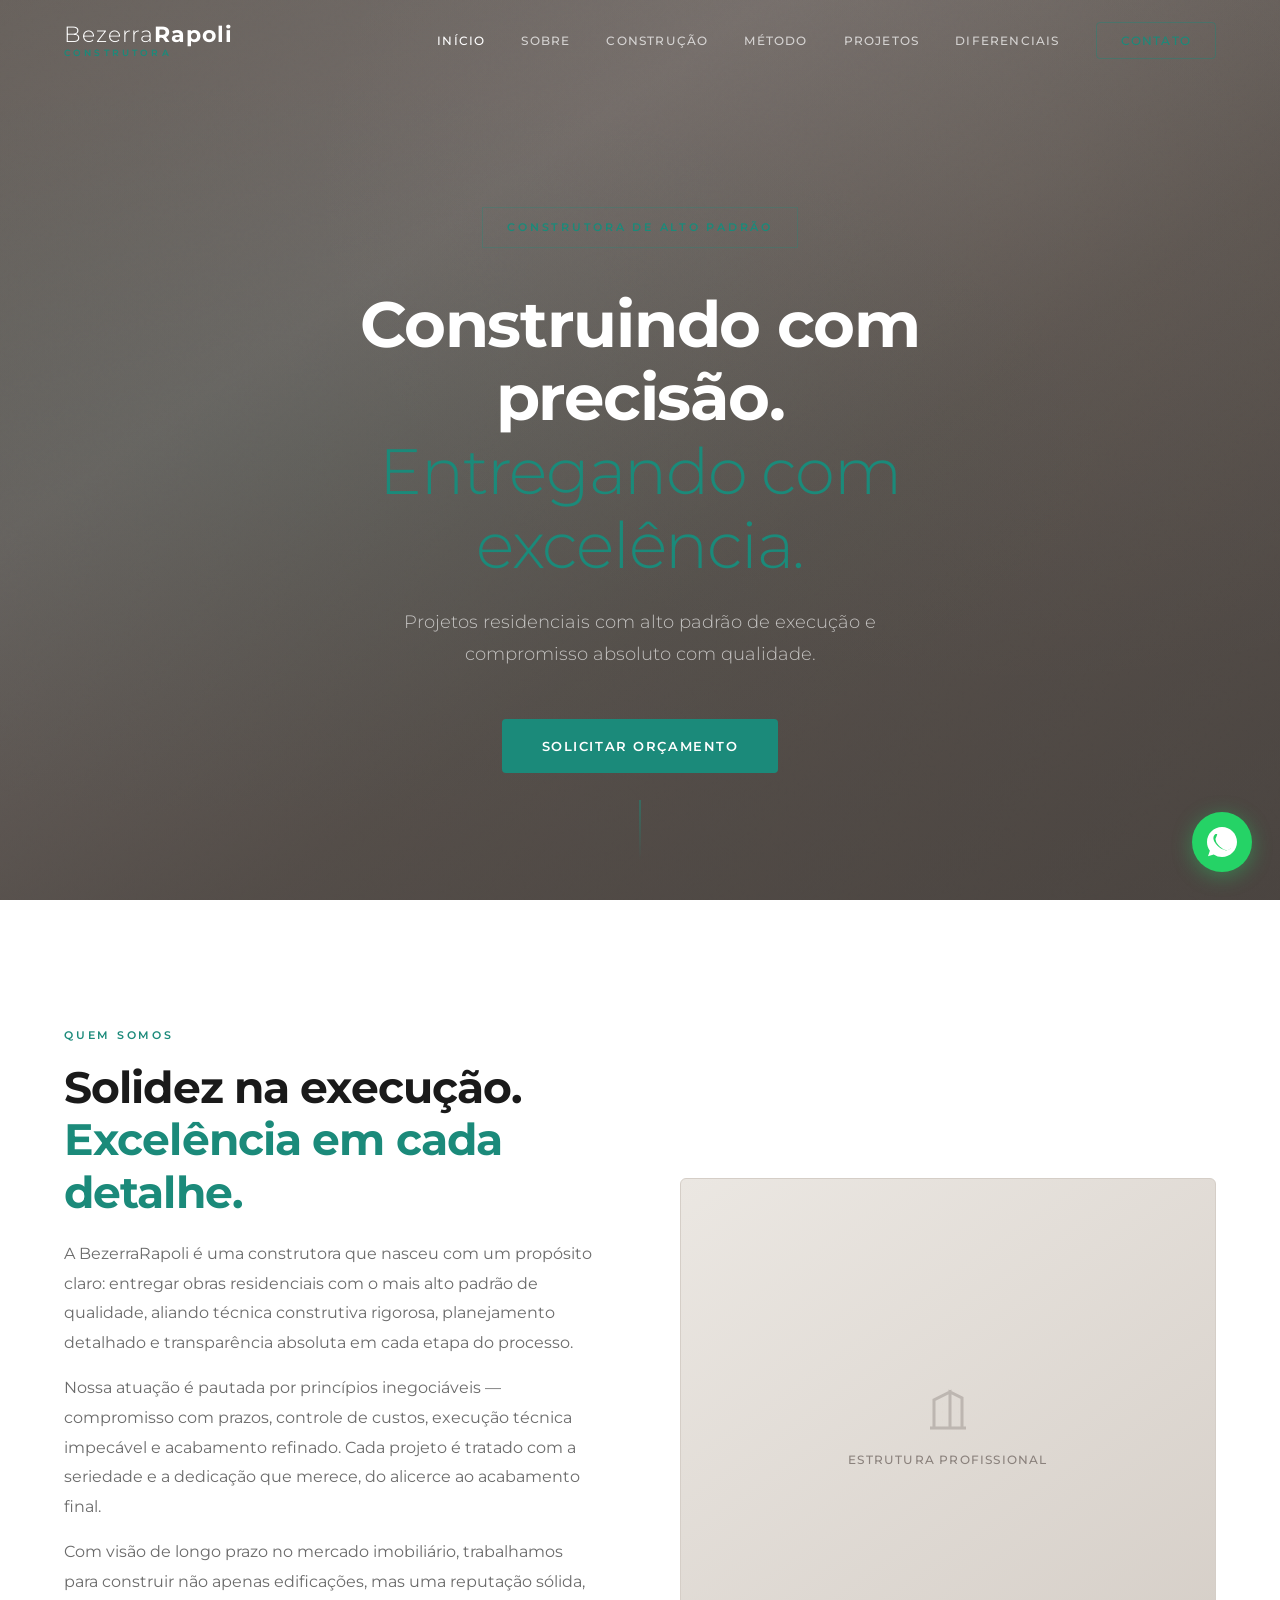
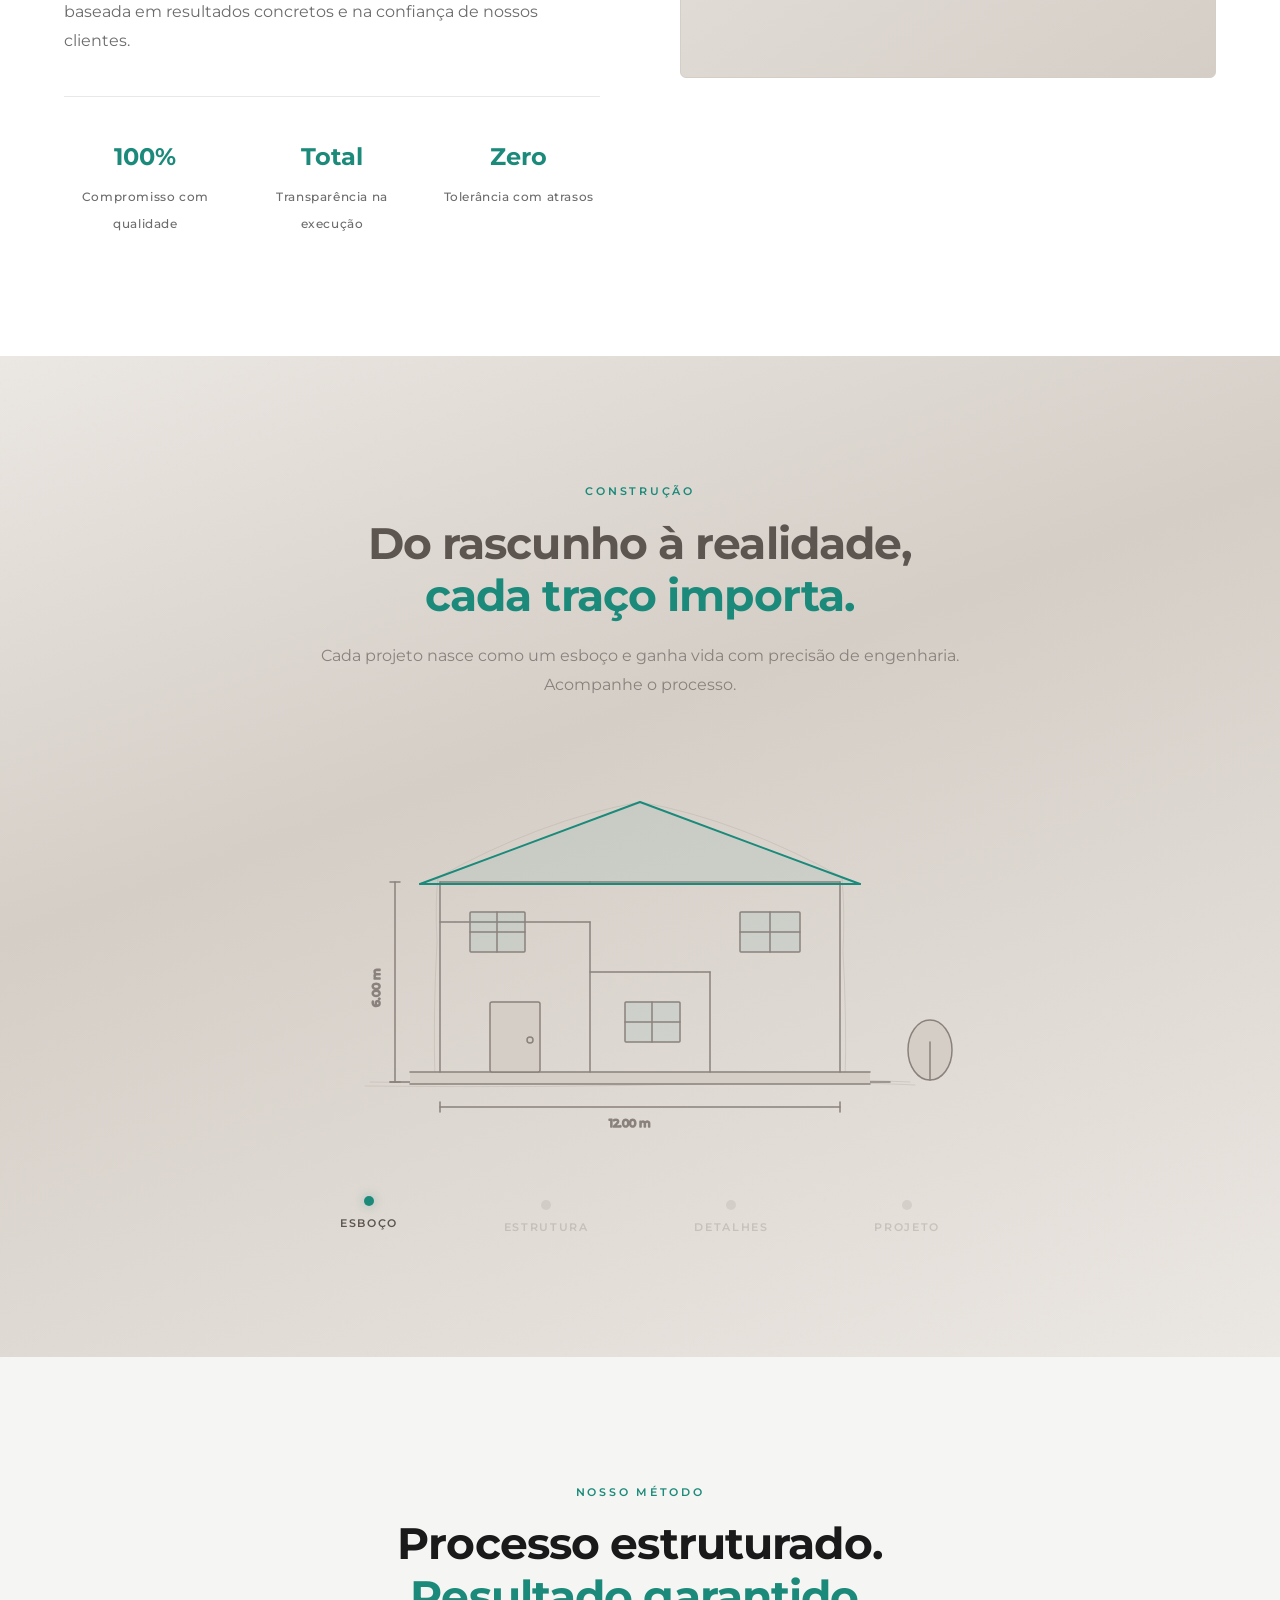
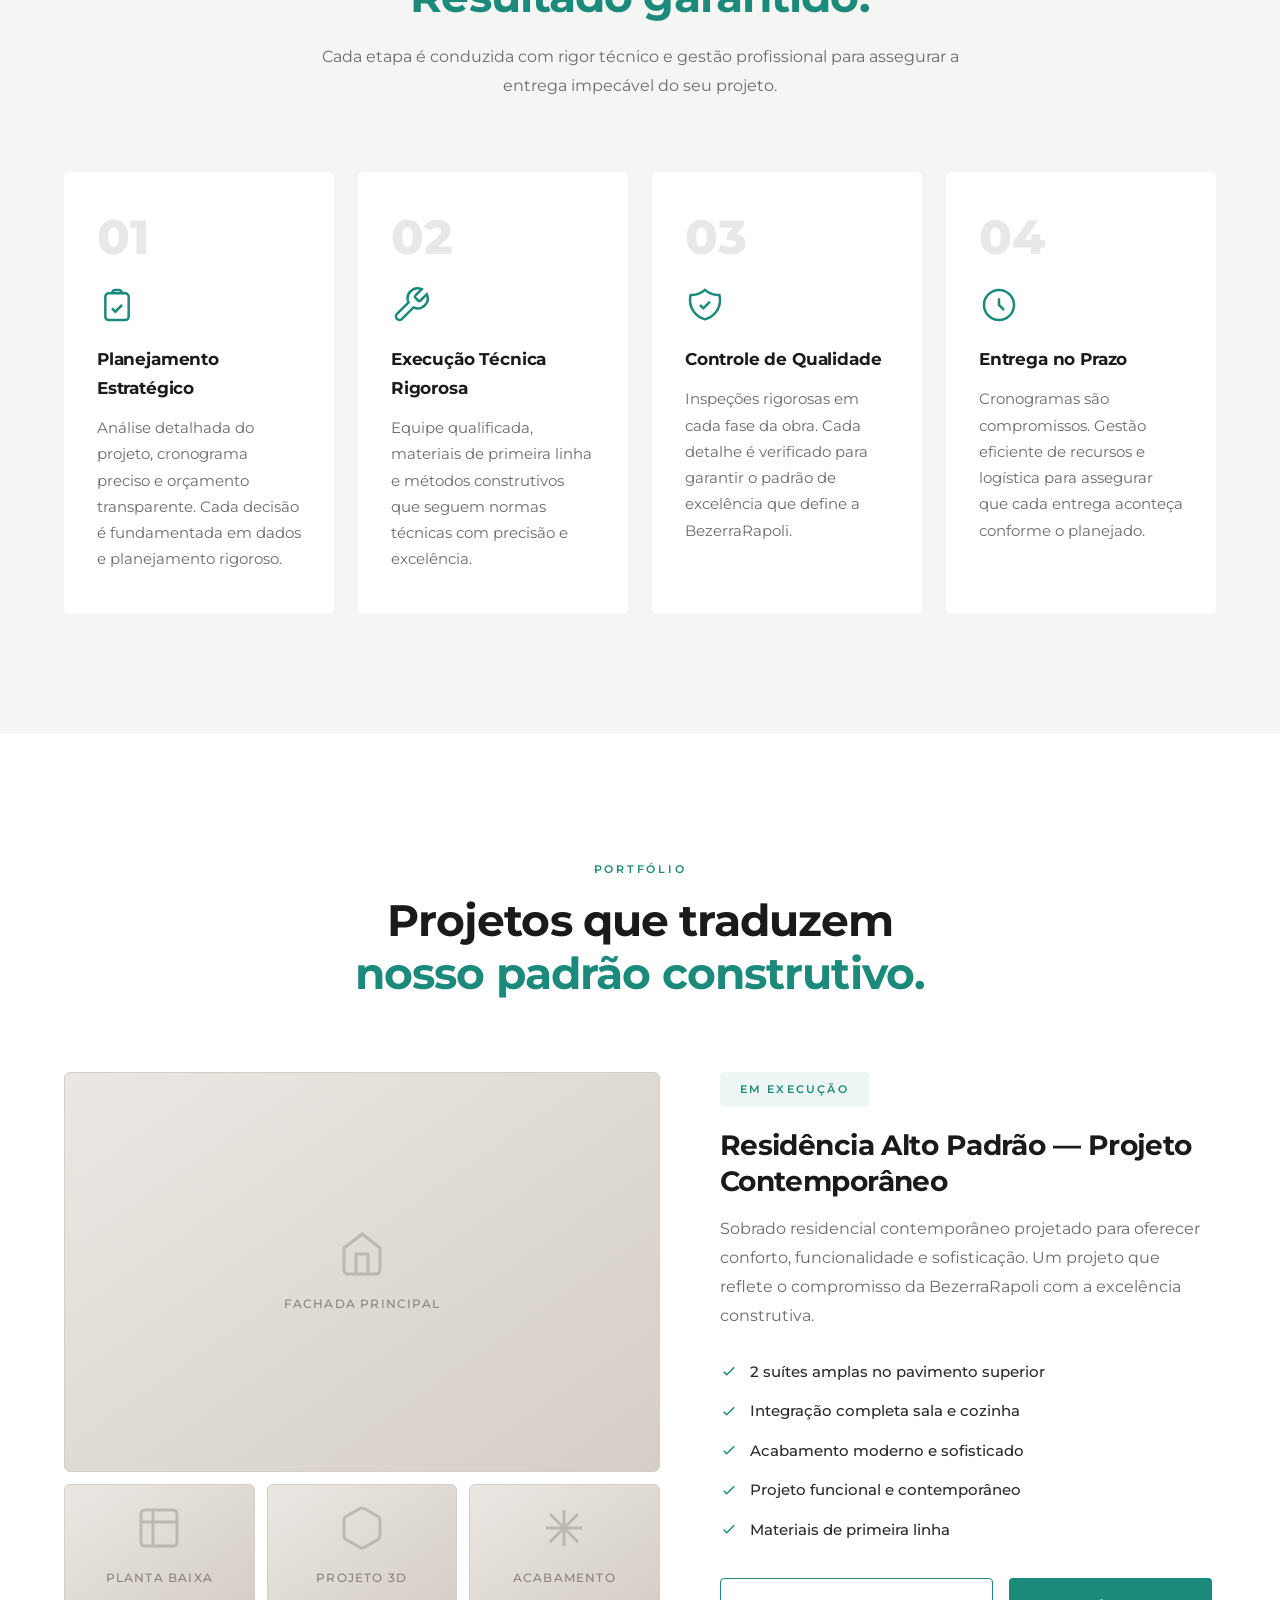
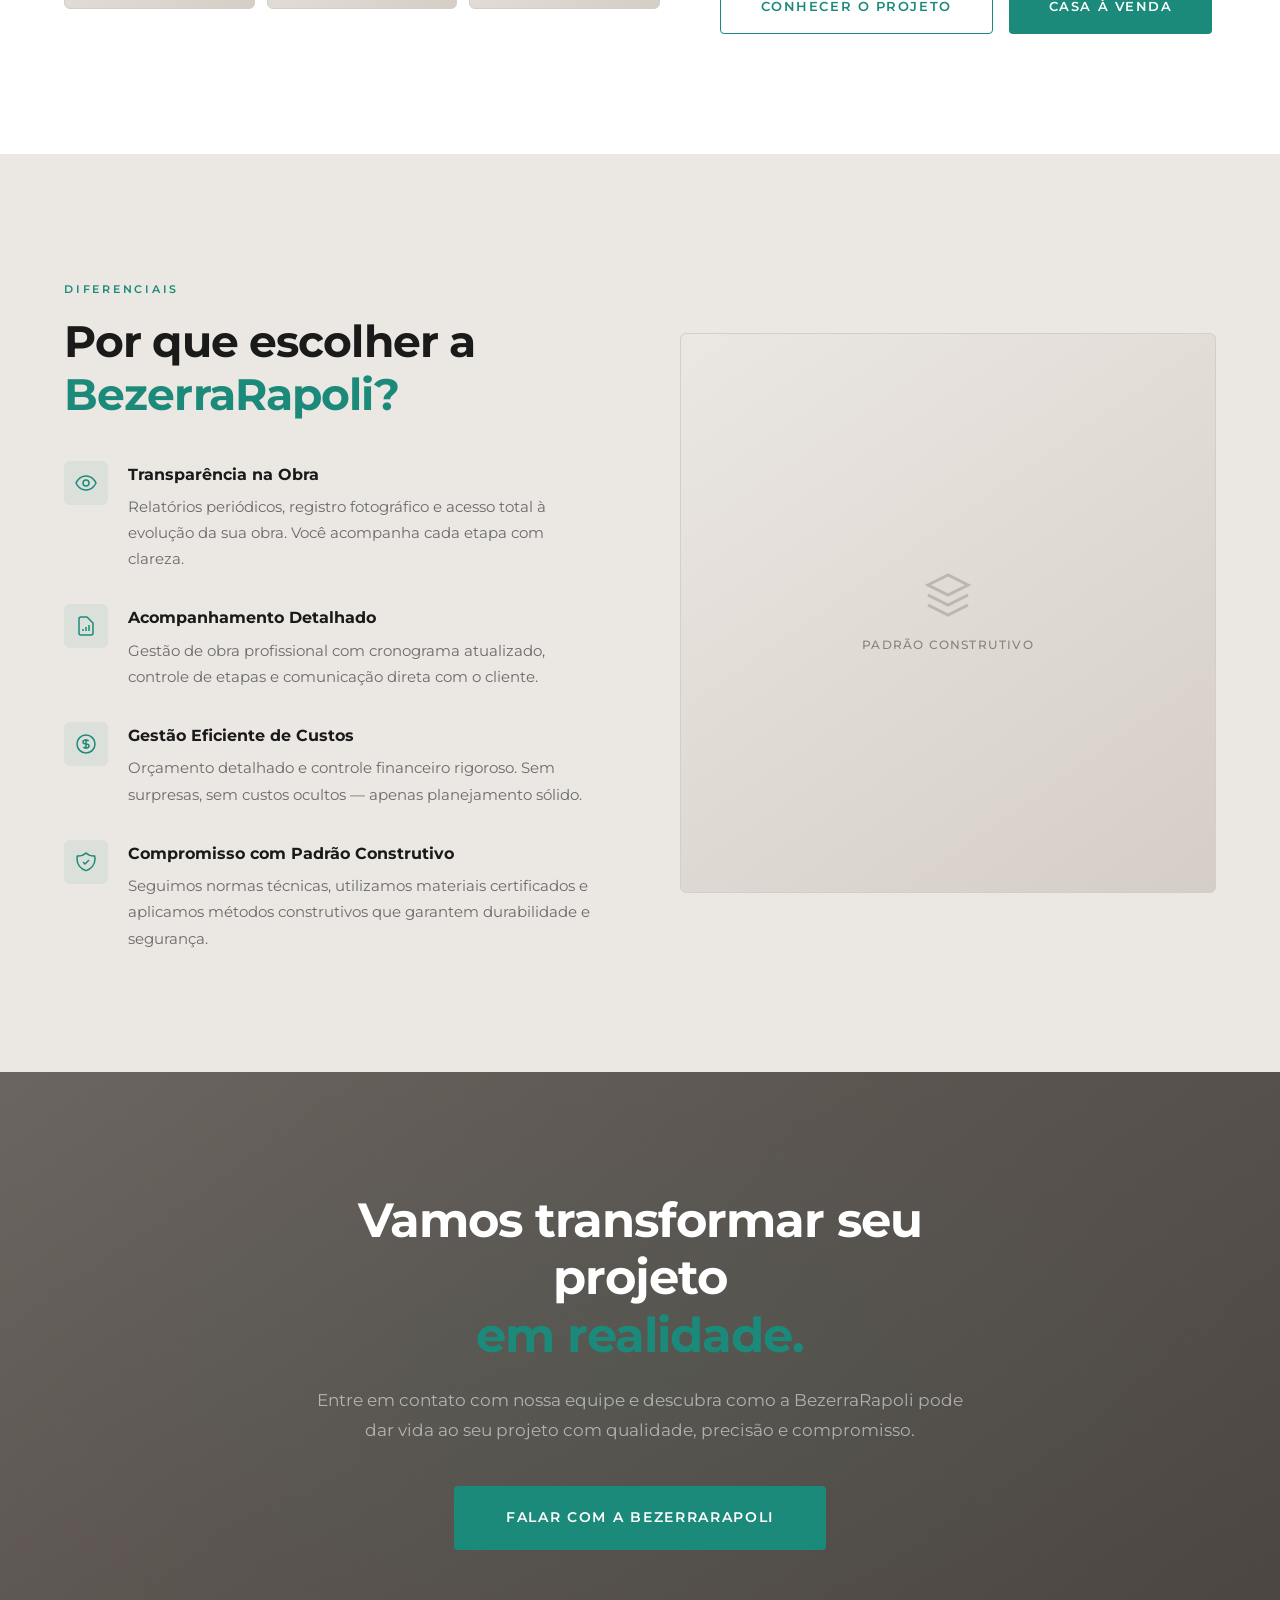
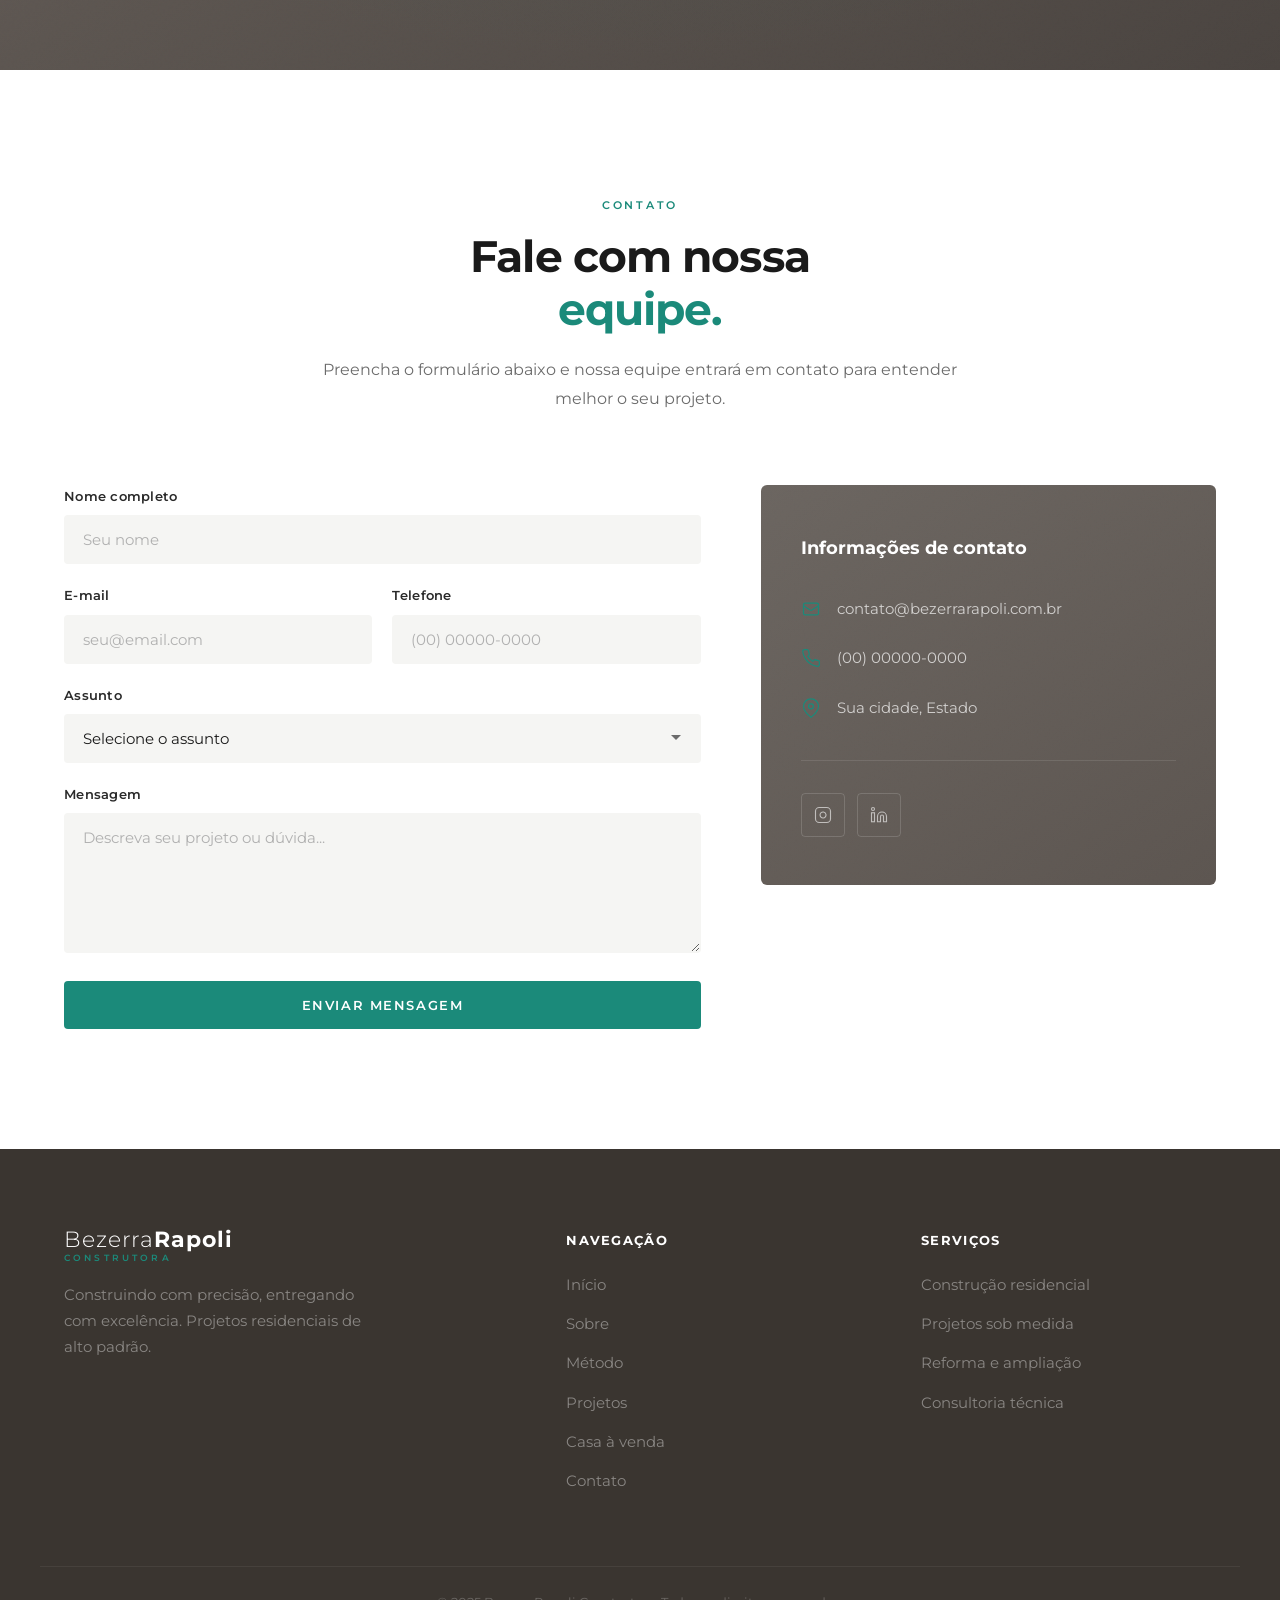
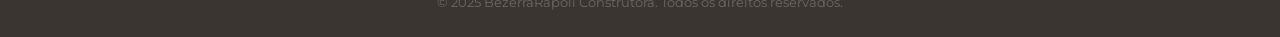
==== commit bcba33b9: "redesign: cement tones, sketch animation, enhanced house page Index / CSS: - Replace all dark sectio" ====
--- a/index.html
+++ b/index.html
@@ -120,111 +120,135 @@
     </div>
   </section>
 
-  <!-- ========== ANIMAÇÃO CONSTRUÇÃO ========== -->
-  <section class="section building-section" id="construcao">
+  <!-- ========== ANIMAÇÃO RASCUNHO / SKETCH ========== -->
+  <section class="section sketch-section" id="construcao">
     <div class="container">
       <div class="section__header">
         <span class="section__label reveal">Construção</span>
         <h2 class="section__title section__title--center reveal">
-          Tijolo por tijolo,<br>
-          <span class="accent">construímos seu sonho.</span>
+          Do rascunho à realidade,<br>
+          <span class="accent">cada traço importa.</span>
         </h2>
         <p class="section__subtitle reveal">
-          Cada etapa da obra é executada com precisão cirúrgica. Veja como damos vida ao seu projeto.
+          Cada projeto nasce como um esboço e ganha vida com precisão de engenharia. Acompanhe o processo.
         </p>
       </div>
 
-      <div class="building-anim" id="building-anim">
-        <!-- Chão -->
-        <div class="building-anim__ground"></div>
-
-        <!-- Casa animada com blocos -->
-        <div class="building-anim__house">
+      <!-- SVG Sketch animado -->
+      <div class="sketch-canvas" id="sketch-canvas">
+        <svg viewBox="0 0 700 380" xmlns="http://www.w3.org/2000/svg">
+
+          <!-- FASE 1: Linhas de rascunho soltas (rough sketch) -->
+          <!-- Chão rascunho -->
+          <path class="sketch-line sketch-line--rough" d="M80 310 Q200 312 350 308 Q500 305 620 310" style="--dash-length: 600; --draw-duration: 1.2s; --draw-delay: 0s;" />
+          <path class="sketch-line sketch-line--rough" d="M75 314 Q250 316 400 312 Q550 309 625 313" style="--dash-length: 600; --draw-duration: 1s; --draw-delay: 0.2s;" />
+
+          <!-- Parede esquerda rascunho -->
+          <path class="sketch-line sketch-line--rough" d="M145 310 Q143 240 147 170 Q145 130 148 105" style="--dash-length: 300; --draw-duration: 1s; --draw-delay: 0.6s;" />
+
+          <!-- Parede direita rascunho -->
+          <path class="sketch-line sketch-line--rough" d="M555 310 Q557 250 553 180 Q555 140 552 105" style="--dash-length: 300; --draw-duration: 1s; --draw-delay: 0.8s;" />
+
+          <!-- Telhado rascunho -->
+          <path class="sketch-line sketch-line--rough" d="M145 107 Q250 48 350 30 Q450 48 555 107" style="--dash-length: 500; --draw-duration: 1.2s; --draw-delay: 1s;" />
+
+          <!-- FASE 2: Linhas mais definidas (planta técnica) -->
+          <!-- Chão firme -->
+          <line class="sketch-line" x1="100" y1="310" x2="600" y2="310" style="--dash-length: 500; --draw-duration: 0.8s; --draw-delay: 2s;" />
+
           <!-- Fundação -->
-          <div class="building-anim__row building-anim__row--foundation">
-            <div class="building-anim__block" style="--delay: 0.1s; --from-x: -40px;"></div>
-            <div class="building-anim__block" style="--delay: 0.25s; --from-x: 20px;"></div>
-            <div class="building-anim__block" style="--delay: 0.4s; --from-x: -30px;"></div>
-            <div class="building-anim__block" style="--delay: 0.55s; --from-x: 50px;"></div>
-            <div class="building-anim__block" style="--delay: 0.7s; --from-x: -10px;"></div>
-            <div class="building-anim__block" style="--delay: 0.85s; --from-x: 30px;"></div>
-            <div class="building-anim__block" style="--delay: 1.0s; --from-x: -50px;"></div>
-            <div class="building-anim__block" style="--delay: 1.15s; --from-x: 40px;"></div>
-          </div>
-
-          <!-- Parede 1 -->
-          <div class="building-anim__row">
-            <div class="building-anim__block" style="--delay: 1.3s; --from-x: 30px;"></div>
-            <div class="building-anim__block" style="--delay: 1.45s; --from-x: -20px;"></div>
-            <div class="building-anim__block" style="--delay: 1.6s; --from-x: 40px;"></div>
-            <div class="building-anim__block" style="--delay: 1.75s; --from-x: -50px;"></div>
-            <div class="building-anim__block" style="--delay: 1.9s; --from-x: 10px;"></div>
-            <div class="building-anim__block" style="--delay: 2.05s; --from-x: -30px;"></div>
-            <div class="building-anim__block" style="--delay: 2.2s; --from-x: 50px;"></div>
-            <div class="building-anim__block" style="--delay: 2.35s; --from-x: -40px;"></div>
-          </div>
-
-          <!-- Parede 2 com janela -->
-          <div class="building-anim__row">
-            <div class="building-anim__block" style="--delay: 2.5s; --from-x: -20px;"></div>
-            <div class="building-anim__block" style="--delay: 2.65s; --from-x: 30px;"></div>
-            <div class="building-anim__block building-anim__block--window" style="--delay: 2.8s; --from-x: -40px;"></div>
-            <div class="building-anim__block building-anim__block--window" style="--delay: 2.95s; --from-x: 50px;"></div>
-            <div class="building-anim__block building-anim__block--window" style="--delay: 3.1s; --from-x: -10px;"></div>
-            <div class="building-anim__block building-anim__block--window" style="--delay: 3.25s; --from-x: 20px;"></div>
-            <div class="building-anim__block" style="--delay: 3.4s; --from-x: -50px;"></div>
-            <div class="building-anim__block" style="--delay: 3.55s; --from-x: 40px;"></div>
-          </div>
-
-          <!-- Parede 3 -->
-          <div class="building-anim__row">
-            <div class="building-anim__block" style="--delay: 3.7s; --from-x: 40px;"></div>
-            <div class="building-anim__block" style="--delay: 3.85s; --from-x: -30px;"></div>
-            <div class="building-anim__block" style="--delay: 4.0s; --from-x: 10px;"></div>
-            <div class="building-anim__block" style="--delay: 4.15s; --from-x: -50px;"></div>
-            <div class="building-anim__block" style="--delay: 4.3s; --from-x: 30px;"></div>
-            <div class="building-anim__block" style="--delay: 4.45s; --from-x: -20px;"></div>
-            <div class="building-anim__block" style="--delay: 4.6s; --from-x: 50px;"></div>
-            <div class="building-anim__block" style="--delay: 4.75s; --from-x: -40px;"></div>
-          </div>
-
-          <!-- Parede 4 com janelas -->
-          <div class="building-anim__row">
-            <div class="building-anim__block" style="--delay: 4.9s; --from-x: -10px;"></div>
-            <div class="building-anim__block" style="--delay: 5.05s; --from-x: 40px;"></div>
-            <div class="building-anim__block building-anim__block--window" style="--delay: 5.2s; --from-x: -30px;"></div>
-            <div class="building-anim__block building-anim__block--window" style="--delay: 5.35s; --from-x: 20px;"></div>
-            <div class="building-anim__block building-anim__block--window" style="--delay: 5.5s; --from-x: -50px;"></div>
-            <div class="building-anim__block building-anim__block--window" style="--delay: 5.65s; --from-x: 50px;"></div>
-            <div class="building-anim__block" style="--delay: 5.8s; --from-x: -20px;"></div>
-            <div class="building-anim__block" style="--delay: 5.95s; --from-x: 30px;"></div>
-          </div>
-
+          <rect class="sketch-line--fill" x="120" y="300" width="460" height="12" rx="1" style="--draw-delay: 2.2s;" />
+          <line class="sketch-line" x1="120" y1="300" x2="580" y2="300" style="--dash-length: 460; --draw-duration: 0.6s; --draw-delay: 2.2s;" />
+          <line class="sketch-line" x1="120" y1="312" x2="580" y2="312" style="--dash-length: 460; --draw-duration: 0.6s; --draw-delay: 2.3s;" />
+
+          <!-- Parede esquerda -->
+          <line class="sketch-line" x1="150" y1="300" x2="150" y2="110" style="--dash-length: 200; --draw-duration: 1s; --draw-delay: 3s;" />
+
+          <!-- Parede direita -->
+          <line class="sketch-line" x1="550" y1="300" x2="550" y2="110" style="--dash-length: 200; --draw-duration: 1s; --draw-delay: 3.2s;" />
+
+          <!-- Divisórias internas -->
+          <line class="sketch-line" x1="300" y1="300" x2="300" y2="150" style="--dash-length: 160; --draw-duration: 0.8s; --draw-delay: 3.6s;" />
+          <line class="sketch-line" x1="420" y1="300" x2="420" y2="200" style="--dash-length: 110; --draw-duration: 0.7s; --draw-delay: 3.8s;" />
+          <line class="sketch-line" x1="300" y1="200" x2="420" y2="200" style="--dash-length: 120; --draw-duration: 0.6s; --draw-delay: 4s;" />
+
+          <!-- Teto (laje) -->
+          <line class="sketch-line" x1="150" y1="150" x2="300" y2="150" style="--dash-length: 160; --draw-duration: 0.6s; --draw-delay: 4.2s;" />
+          <line class="sketch-line" x1="300" y1="110" x2="550" y2="110" style="--dash-length: 260; --draw-duration: 0.7s; --draw-delay: 4.4s;" />
+          <line class="sketch-line" x1="150" y1="110" x2="300" y2="110" style="--dash-length: 160; --draw-duration: 0.6s; --draw-delay: 4.4s;" />
+
+          <!-- FASE 3: Detalhes — janelas, porta, telhado -->
           <!-- Telhado -->
-          <div class="building-anim__roof">
-            <div class="building-anim__roof-left" style="--delay: 6.2s;"></div>
-            <div class="building-anim__roof-right" style="--delay: 6.5s;"></div>
-          </div>
-        </div>
-
-        <!-- Etiquetas das etapas -->
-        <div class="building-anim__labels">
-          <div class="building-anim__label" style="--delay: 0.5s;">
-            <span class="building-anim__label-dot"></span>
-            Fundação
-          </div>
-          <div class="building-anim__label" style="--delay: 2.0s;">
-            <span class="building-anim__label-dot"></span>
-            Alvenaria
-          </div>
-          <div class="building-anim__label" style="--delay: 4.0s;">
-            <span class="building-anim__label-dot"></span>
-            Estrutura
-          </div>
-          <div class="building-anim__label" style="--delay: 6.2s;">
-            <span class="building-anim__label-dot"></span>
-            Cobertura
-          </div>
+          <path class="sketch-line sketch-line--accent" d="M130 112 L350 30 L570 112" style="--dash-length: 500; --draw-duration: 1.2s; --draw-delay: 5.2s;" />
+          <line class="sketch-line sketch-line--accent" x1="130" y1="112" x2="570" y2="112" style="--dash-length: 440; --draw-duration: 0.6s; --draw-delay: 5.6s;" />
+
+          <!-- Preenchimento telhado -->
+          <polygon class="sketch-line--fill-accent" points="130,112 350,30 570,112" style="--draw-delay: 5.8s;" />
+
+          <!-- Porta principal -->
+          <rect class="sketch-line--fill" x="200" y="230" width="50" height="70" rx="2" style="--draw-delay: 6s;" />
+          <rect class="sketch-line" x="200" y="230" width="50" height="70" rx="2" style="--dash-length: 260; --draw-duration: 0.8s; --draw-delay: 6s;" />
+          <!-- Maçaneta -->
+          <circle class="sketch-line" cx="240" cy="268" r="3" style="--dash-length: 20; --draw-duration: 0.3s; --draw-delay: 6.4s;" />
+
+          <!-- Janela esquerda -->
+          <rect class="sketch-line--fill-accent" x="335" y="230" width="55" height="40" rx="1" style="--draw-delay: 6.2s;" />
+          <rect class="sketch-line" x="335" y="230" width="55" height="40" rx="1" style="--dash-length: 200; --draw-duration: 0.6s; --draw-delay: 6.2s;" />
+          <line class="sketch-line" x1="362" y1="230" x2="362" y2="270" style="--dash-length: 40; --draw-duration: 0.3s; --draw-delay: 6.5s;" />
+          <line class="sketch-line" x1="335" y1="250" x2="390" y2="250" style="--dash-length: 55; --draw-duration: 0.3s; --draw-delay: 6.5s;" />
+
+          <!-- Janela direita superior -->
+          <rect class="sketch-line--fill-accent" x="450" y="140" width="60" height="40" rx="1" style="--draw-delay: 6.4s;" />
+          <rect class="sketch-line" x="450" y="140" width="60" height="40" rx="1" style="--dash-length: 210; --draw-duration: 0.6s; --draw-delay: 6.4s;" />
+          <line class="sketch-line" x1="480" y1="140" x2="480" y2="180" style="--dash-length: 40; --draw-duration: 0.3s; --draw-delay: 6.7s;" />
+          <line class="sketch-line" x1="450" y1="160" x2="510" y2="160" style="--dash-length: 60; --draw-duration: 0.3s; --draw-delay: 6.7s;" />
+
+          <!-- Janela esquerda superior -->
+          <rect class="sketch-line--fill-accent" x="180" y="140" width="55" height="40" rx="1" style="--draw-delay: 6.6s;" />
+          <rect class="sketch-line" x="180" y="140" width="55" height="40" rx="1" style="--dash-length: 200; --draw-duration: 0.6s; --draw-delay: 6.6s;" />
+          <line class="sketch-line" x1="207" y1="140" x2="207" y2="180" style="--dash-length: 40; --draw-duration: 0.3s; --draw-delay: 6.9s;" />
+          <line class="sketch-line" x1="180" y1="160" x2="235" y2="160" style="--dash-length: 55; --draw-duration: 0.3s; --draw-delay: 6.9s;" />
+
+          <!-- FASE 4: Cotas e medidas (detalhe técnico) -->
+          <!-- Cota horizontal inferior -->
+          <line class="sketch-line" x1="150" y1="335" x2="550" y2="335" style="--dash-length: 400; --draw-duration: 0.8s; --draw-delay: 7.5s;" stroke-dasharray="4 3" />
+          <line class="sketch-line" x1="150" y1="330" x2="150" y2="340" style="--dash-length: 10; --draw-duration: 0.2s; --draw-delay: 7.5s;" />
+          <line class="sketch-line" x1="550" y1="330" x2="550" y2="340" style="--dash-length: 10; --draw-duration: 0.2s; --draw-delay: 7.5s;" />
+
+          <!-- Cota vertical -->
+          <line class="sketch-line" x1="105" y1="110" x2="105" y2="310" style="--dash-length: 200; --draw-duration: 0.8s; --draw-delay: 7.8s;" stroke-dasharray="4 3" />
+          <line class="sketch-line" x1="100" y1="110" x2="110" y2="110" style="--dash-length: 10; --draw-duration: 0.2s; --draw-delay: 7.8s;" />
+          <line class="sketch-line" x1="100" y1="310" x2="110" y2="310" style="--dash-length: 10; --draw-duration: 0.2s; --draw-delay: 7.8s;" />
+
+          <!-- Texto de medidas -->
+          <text class="sketch-line" x="340" y="355" text-anchor="middle" font-family="Montserrat" font-size="11" font-weight="500" fill="#8a817c" style="--dash-length: 100; --draw-duration: 0.5s; --draw-delay: 8.2s;">12.00 m</text>
+          <text class="sketch-line" x="90" y="215" text-anchor="middle" font-family="Montserrat" font-size="11" font-weight="500" fill="#8a817c" transform="rotate(-90, 90, 215)" style="--dash-length: 100; --draw-duration: 0.5s; --draw-delay: 8.4s;">6.00 m</text>
+
+          <!-- Árvore decorativa -->
+          <ellipse class="sketch-line--fill" cx="640" cy="278" rx="22" ry="30" style="--draw-delay: 8.5s;" fill="#b5ada6" opacity="0.3" />
+          <line class="sketch-line" x1="640" y1="308" x2="640" y2="270" style="--dash-length: 40; --draw-duration: 0.4s; --draw-delay: 8.5s;" />
+          <ellipse class="sketch-line" cx="640" cy="278" rx="22" ry="30" style="--dash-length: 180; --draw-duration: 0.6s; --draw-delay: 8.6s;" />
+
+        </svg>
+      </div>
+
+      <!-- Etapas do desenho -->
+      <div class="sketch-stages reveal">
+        <div class="sketch-stage" data-stage="0">
+          <span class="sketch-stage__dot"></span>
+          <span class="sketch-stage__label">Esboço</span>
+        </div>
+        <div class="sketch-stage" data-stage="1">
+          <span class="sketch-stage__dot"></span>
+          <span class="sketch-stage__label">Estrutura</span>
+        </div>
+        <div class="sketch-stage" data-stage="2">
+          <span class="sketch-stage__dot"></span>
+          <span class="sketch-stage__label">Detalhes</span>
+        </div>
+        <div class="sketch-stage" data-stage="3">
+          <span class="sketch-stage__dot"></span>
+          <span class="sketch-stage__label">Projeto</span>
         </div>
       </div>
     </div>
--- a/css/styles.css
+++ b/css/styles.css
@@ -4,6 +4,7 @@
 
 /* ---------- CSS Variables ---------- */
 :root {
+  /* Paleta Cimento Queimado */
   --color-black: #0a0a0a;
   --color-graphite: #1a1a1a;
   --color-dark: #2a2a2a;
@@ -13,6 +14,15 @@
   --color-gray-lighter: #e8e8e8;
   --color-off-white: #f5f5f3;
   --color-white: #ffffff;
+
+  /* Tons de concreto / cimento queimado */
+  --cement-dark: #5c5550;
+  --cement-medium: #8a817c;
+  --cement-light: #b5ada6;
+  --cement-surface: #d5cec7;
+  --cement-bg: #ebe7e2;
+  --cement-warm: #c4b8ab;
+
   --color-accent: #1B8A7A;
   --color-accent-dark: #14736A;
   --color-accent-light: #2AA89A;
@@ -133,6 +143,17 @@
   transform: translateY(-2px);
 }
 
+.btn--cement {
+  background-color: var(--cement-dark);
+  color: var(--color-white);
+}
+
+.btn--cement:hover {
+  background-color: var(--color-gray-dark);
+  transform: translateY(-2px);
+  box-shadow: 0 8px 30px rgba(92, 85, 80, 0.3);
+}
+
 .btn--full {
   width: 100%;
 }
@@ -156,7 +177,7 @@
 }
 
 .header.scrolled {
-  background-color: rgba(10, 10, 10, 0.95);
+  background-color: rgba(92, 85, 80, 0.95);
   backdrop-filter: blur(20px);
   -webkit-backdrop-filter: blur(20px);
   box-shadow: 0 1px 0 rgba(255, 255, 255, 0.05);
@@ -281,7 +302,7 @@
 }
 
 /* ============================================
-   HERO
+   HERO — Estilo Cimento Queimado
    ============================================ */
 .hero {
   position: relative;
@@ -289,7 +310,7 @@
   display: flex;
   align-items: center;
   justify-content: center;
-  background: linear-gradient(135deg, #1a1a1a 0%, #2a2a2a 50%, #1a1a1a 100%);
+  background: linear-gradient(145deg, #6b6560 0%, #7a7370 30%, #5c5550 60%, #4a4440 100%);
   overflow: hidden;
 }
 
@@ -298,15 +319,25 @@
   position: absolute;
   inset: 0;
   background:
-    radial-gradient(ellipse at 20% 50%, rgba(27, 138, 122, 0.06) 0%, transparent 60%),
-    radial-gradient(ellipse at 80% 20%, rgba(27, 138, 122, 0.04) 0%, transparent 50%);
+    radial-gradient(ellipse at 20% 50%, rgba(27, 138, 122, 0.08) 0%, transparent 60%),
+    radial-gradient(ellipse at 80% 20%, rgba(196, 184, 171, 0.1) 0%, transparent 50%);
+  z-index: 1;
+}
+
+/* Textura de concreto sutil */
+.hero::after {
+  content: '';
+  position: absolute;
+  inset: 0;
+  background-image: url("data:image/svg+xml,%3Csvg viewBox='0 0 256 256' xmlns='http://www.w3.org/2000/svg'%3E%3Cfilter id='noise'%3E%3CfeTurbulence type='fractalNoise' baseFrequency='0.9' numOctaves='4' stitchTiles='stitch'/%3E%3C/filter%3E%3Crect width='256' height='256' filter='url(%23noise)' opacity='0.03'/%3E%3C/svg%3E");
+  opacity: 0.4;
   z-index: 1;
 }
 
 .hero__overlay {
   position: absolute;
   inset: 0;
-  background: linear-gradient(180deg, rgba(10, 10, 10, 0.3) 0%, rgba(10, 10, 10, 0.6) 100%);
+  background: linear-gradient(180deg, rgba(92, 85, 80, 0.2) 0%, rgba(74, 68, 64, 0.5) 100%);
   z-index: 2;
 }
 
@@ -348,7 +379,7 @@
 .hero__subtitle {
   font-size: clamp(1rem, 2vw, 1.125rem);
   font-weight: 300;
-  color: rgba(255, 255, 255, 0.6);
+  color: rgba(255, 255, 255, 0.65);
   max-width: 560px;
   margin: 0 auto 48px;
   line-height: 1.8;
@@ -454,10 +485,10 @@
   align-items: center;
   justify-content: center;
   gap: 16px;
-  background: linear-gradient(145deg, #f0f0ee, #e8e8e4);
-  border: 1px solid var(--color-gray-lighter);
+  background: linear-gradient(145deg, var(--cement-bg), var(--cement-surface));
+  border: 1px solid var(--cement-surface);
   border-radius: 6px;
-  color: var(--color-gray-light);
+  color: var(--cement-medium);
   font-size: 0.75rem;
   font-weight: 500;
   letter-spacing: 0.1em;
@@ -524,6 +555,160 @@
   font-weight: 500;
   letter-spacing: 0.05em;
   color: var(--color-gray);
+}
+
+/* ============================================
+   SKETCH / BLUEPRINT ANIMATION
+   ============================================ */
+.sketch-section {
+  background: linear-gradient(160deg, var(--cement-bg) 0%, var(--cement-surface) 40%, var(--cement-bg) 100%);
+  overflow: hidden;
+  position: relative;
+}
+
+/* Textura sutil de concreto */
+.sketch-section::before {
+  content: '';
+  position: absolute;
+  inset: 0;
+  background-image: url("data:image/svg+xml,%3Csvg viewBox='0 0 256 256' xmlns='http://www.w3.org/2000/svg'%3E%3Cfilter id='noise'%3E%3CfeTurbulence type='fractalNoise' baseFrequency='0.8' numOctaves='3' stitchTiles='stitch'/%3E%3C/filter%3E%3Crect width='256' height='256' filter='url(%23noise)' opacity='0.04'/%3E%3C/svg%3E");
+  opacity: 0.3;
+}
+
+.sketch-section .section__header {
+  position: relative;
+  z-index: 1;
+}
+
+.sketch-section .section__title {
+  color: var(--cement-dark);
+}
+
+.sketch-section .section__subtitle {
+  color: var(--cement-medium);
+}
+
+/* SVG Canvas */
+.sketch-canvas {
+  position: relative;
+  max-width: 700px;
+  margin: 0 auto;
+  z-index: 1;
+}
+
+.sketch-canvas svg {
+  width: 100%;
+  height: auto;
+  display: block;
+}
+
+/* Sketch line drawing animation */
+.sketch-line {
+  fill: none;
+  stroke: var(--cement-medium);
+  stroke-width: 1.5;
+  stroke-linecap: round;
+  stroke-linejoin: round;
+  stroke-dasharray: var(--dash-length, 1000);
+  stroke-dashoffset: var(--dash-length, 1000);
+  opacity: 0;
+  transition: none;
+}
+
+.sketch-line--rough {
+  stroke: var(--cement-light);
+  stroke-width: 0.8;
+  opacity: 0;
+}
+
+.sketch-line--accent {
+  stroke: var(--color-accent);
+  stroke-width: 2;
+}
+
+.sketch-line--fill {
+  stroke: none;
+  fill: var(--cement-surface);
+  opacity: 0;
+  transition: opacity 0.8s ease;
+}
+
+.sketch-line--fill-accent {
+  stroke: none;
+  fill: rgba(27, 138, 122, 0.08);
+  opacity: 0;
+  transition: opacity 0.8s ease;
+}
+
+/* Animation states */
+.sketch-canvas.animate .sketch-line {
+  opacity: 1;
+  stroke-dashoffset: 0;
+  transition: stroke-dashoffset var(--draw-duration, 2s) cubic-bezier(0.4, 0, 0.2, 1) var(--draw-delay, 0s),
+              opacity 0.3s ease var(--draw-delay, 0s);
+}
+
+.sketch-canvas.animate .sketch-line--rough {
+  opacity: 0.5;
+  stroke-dashoffset: 0;
+  transition: stroke-dashoffset var(--draw-duration, 1.5s) ease var(--draw-delay, 0s),
+              opacity 0.3s ease var(--draw-delay, 0s);
+}
+
+.sketch-canvas.animate .sketch-line--fill,
+.sketch-canvas.animate .sketch-line--fill-accent {
+  opacity: 1;
+  transition: opacity 0.8s ease var(--draw-delay, 0s);
+}
+
+/* Stage labels */
+.sketch-stages {
+  display: flex;
+  justify-content: space-between;
+  max-width: 600px;
+  margin: 48px auto 0;
+  position: relative;
+  z-index: 1;
+}
+
+.sketch-stage {
+  display: flex;
+  flex-direction: column;
+  align-items: center;
+  gap: 8px;
+  opacity: 0.3;
+  transition: opacity 0.5s ease, transform 0.5s ease;
+}
+
+.sketch-stage.active {
+  opacity: 1;
+  transform: translateY(-4px);
+}
+
+.sketch-stage__dot {
+  width: 10px;
+  height: 10px;
+  border-radius: 50%;
+  background-color: var(--cement-light);
+  transition: background-color 0.5s ease, box-shadow 0.5s ease;
+}
+
+.sketch-stage.active .sketch-stage__dot {
+  background-color: var(--color-accent);
+  box-shadow: 0 0 12px rgba(27, 138, 122, 0.4);
+}
+
+.sketch-stage__label {
+  font-size: 0.6875rem;
+  font-weight: 600;
+  letter-spacing: 0.15em;
+  text-transform: uppercase;
+  color: var(--cement-medium);
+  transition: color 0.5s ease;
+}
+
+.sketch-stage.active .sketch-stage__label {
+  color: var(--cement-dark);
 }
 
 /* ============================================
@@ -592,175 +777,6 @@
   font-size: 0.9375rem;
   line-height: 1.75;
   color: var(--color-gray);
-}
-
-/* ============================================
-   BUILDING ANIMATION
-   ============================================ */
-.building-section {
-  background-color: var(--color-graphite);
-  overflow: hidden;
-}
-
-.building-section .section__title {
-  color: var(--color-white);
-}
-
-.building-section .section__subtitle {
-  color: rgba(255, 255, 255, 0.5);
-}
-
-.building-anim {
-  position: relative;
-  max-width: 500px;
-  margin: 0 auto;
-  padding-bottom: 40px;
-}
-
-/* Ground line */
-.building-anim__ground {
-  position: absolute;
-  bottom: 30px;
-  left: -40px;
-  right: -40px;
-  height: 2px;
-  background: linear-gradient(90deg, transparent, var(--color-accent), transparent);
-  opacity: 0.4;
-}
-
-/* House container */
-.building-anim__house {
-  display: flex;
-  flex-direction: column-reverse;
-  align-items: center;
-  padding-bottom: 8px;
-}
-
-/* Row of blocks */
-.building-anim__row {
-  display: flex;
-  gap: 3px;
-  margin-bottom: 3px;
-}
-
-.building-anim__row--foundation .building-anim__block {
-  background-color: var(--color-gray-dark);
-  height: 20px;
-}
-
-/* Individual block */
-.building-anim__block {
-  width: 48px;
-  height: 32px;
-  background-color: var(--color-dark);
-  border: 1px solid rgba(255, 255, 255, 0.06);
-  border-radius: 2px;
-  opacity: 0;
-  transform: translateY(-80px) translateX(var(--from-x, 0px)) rotate(5deg);
-  transition: none;
-}
-
-.building-anim__block.dropped {
-  opacity: 1;
-  transform: translateY(0) translateX(0) rotate(0deg);
-  transition: opacity 0.4s ease-out,
-              transform 0.6s cubic-bezier(0.34, 1.56, 0.64, 1);
-}
-
-/* Window blocks */
-.building-anim__block--window {
-  background: linear-gradient(145deg, rgba(27, 138, 122, 0.15), rgba(27, 138, 122, 0.05));
-  border-color: rgba(27, 138, 122, 0.2);
-  box-shadow: inset 0 0 8px rgba(27, 138, 122, 0.1);
-}
-
-.building-anim__block--window.dropped {
-  box-shadow: inset 0 0 12px rgba(27, 138, 122, 0.15),
-              0 0 8px rgba(27, 138, 122, 0.05);
-}
-
-/* Roof */
-.building-anim__roof {
-  display: flex;
-  justify-content: center;
-  margin-bottom: 3px;
-  width: 100%;
-}
-
-.building-anim__roof-left,
-.building-anim__roof-right {
-  width: 200px;
-  height: 0;
-  border-bottom: 50px solid var(--color-accent-dark);
-  opacity: 0;
-  transform: translateY(-60px);
-  transition: none;
-}
-
-.building-anim__roof-left {
-  border-left: 10px solid transparent;
-  border-right: 0;
-  border-radius: 4px 0 0 0;
-  transform-origin: right bottom;
-}
-
-.building-anim__roof-right {
-  border-right: 10px solid transparent;
-  border-left: 0;
-  border-radius: 0 4px 0 0;
-  transform-origin: left bottom;
-}
-
-.building-anim__roof-left.dropped,
-.building-anim__roof-right.dropped {
-  opacity: 1;
-  transform: translateY(0);
-  transition: opacity 0.5s ease-out,
-              transform 0.7s cubic-bezier(0.34, 1.56, 0.64, 1);
-}
-
-/* Labels */
-.building-anim__labels {
-  display: flex;
-  justify-content: space-between;
-  max-width: 420px;
-  margin: 48px auto 0;
-}
-
-.building-anim__label {
-  display: flex;
-  align-items: center;
-  gap: 8px;
-  font-size: 0.75rem;
-  font-weight: 600;
-  letter-spacing: 0.1em;
-  text-transform: uppercase;
-  color: rgba(255, 255, 255, 0.3);
-  transition: color 0.5s ease;
-}
-
-.building-anim__label.active {
-  color: var(--color-accent);
-}
-
-.building-anim__label-dot {
-  width: 8px;
-  height: 8px;
-  border-radius: 50%;
-  background-color: var(--color-gray-dark);
-  transition: background-color 0.5s ease, box-shadow 0.5s ease;
-}
-
-.building-anim__label.active .building-anim__label-dot {
-  background-color: var(--color-accent);
-  box-shadow: 0 0 8px rgba(27, 138, 122, 0.5);
-}
-
-/* Projeto buttons */
-.projeto__buttons {
-  display: flex;
-  gap: 16px;
-  flex-wrap: wrap;
 }
 
 /* ============================================
@@ -841,11 +857,17 @@
   flex-shrink: 0;
 }
 
+.projeto__buttons {
+  display: flex;
+  gap: 16px;
+  flex-wrap: wrap;
+}
+
 /* ============================================
    DIFERENCIAIS
    ============================================ */
 .diferenciais {
-  background-color: var(--color-off-white);
+  background-color: var(--cement-bg);
 }
 
 .diferenciais__list {
@@ -893,10 +915,10 @@
 }
 
 /* ============================================
-   CTA
+   CTA — Estilo Cimento Queimado
    ============================================ */
 .cta {
-  background: linear-gradient(135deg, var(--color-graphite) 0%, var(--color-black) 100%);
+  background: linear-gradient(145deg, #6b6560 0%, #5c5550 40%, #4a4440 100%);
   text-align: center;
   position: relative;
   overflow: hidden;
@@ -906,7 +928,16 @@
   content: '';
   position: absolute;
   inset: 0;
-  background: radial-gradient(ellipse at center, rgba(27, 138, 122, 0.06) 0%, transparent 70%);
+  background:
+    radial-gradient(ellipse at center, rgba(27, 138, 122, 0.06) 0%, transparent 70%);
+}
+
+.cta::after {
+  content: '';
+  position: absolute;
+  inset: 0;
+  background-image: url("data:image/svg+xml,%3Csvg viewBox='0 0 256 256' xmlns='http://www.w3.org/2000/svg'%3E%3Cfilter id='noise'%3E%3CfeTurbulence type='fractalNoise' baseFrequency='0.9' numOctaves='4' stitchTiles='stitch'/%3E%3C/filter%3E%3Crect width='256' height='256' filter='url(%23noise)' opacity='0.03'/%3E%3C/svg%3E");
+  opacity: 0.3;
 }
 
 .cta__inner {
@@ -927,7 +958,7 @@
 
 .cta__text {
   font-size: 1.0625rem;
-  color: rgba(255, 255, 255, 0.5);
+  color: rgba(255, 255, 255, 0.55);
   line-height: 1.8;
   margin-bottom: 40px;
 }
@@ -1021,18 +1052,33 @@
   color: #c62828;
 }
 
-/* Contact Info */
+/* Contact Info — Cimento Queimado */
 .contato__card {
-  background: linear-gradient(145deg, var(--color-graphite), var(--color-black));
+  background: linear-gradient(145deg, #6b6560, #5c5550);
   padding: 48px 40px;
   color: var(--color-white);
   border-radius: 6px;
+  position: relative;
+  overflow: hidden;
+}
+
+.contato__card::before {
+  content: '';
+  position: absolute;
+  inset: 0;
+  background-image: url("data:image/svg+xml,%3Csvg viewBox='0 0 256 256' xmlns='http://www.w3.org/2000/svg'%3E%3Cfilter id='noise'%3E%3CfeTurbulence type='fractalNoise' baseFrequency='0.8' numOctaves='3' stitchTiles='stitch'/%3E%3C/filter%3E%3Crect width='256' height='256' filter='url(%23noise)' opacity='0.05'/%3E%3C/svg%3E");
+  opacity: 0.3;
 }
 
 .contato__card h4 {
   font-size: 1.125rem;
   font-weight: 700;
   margin-bottom: 32px;
+  position: relative;
+}
+
+.contato__details {
+  position: relative;
 }
 
 .contato__details li {
@@ -1057,6 +1103,7 @@
   margin-top: 40px;
   padding-top: 32px;
   border-top: 1px solid rgba(255, 255, 255, 0.1);
+  position: relative;
 }
 
 .social-link {
@@ -1082,11 +1129,12 @@
 }
 
 /* ============================================
-   FOOTER
+   FOOTER — Cimento escuro
    ============================================ */
 .footer {
-  background-color: var(--color-black);
+  background-color: #3a3530;
   padding: 80px 0 0;
+  position: relative;
 }
 
 .footer__inner {
@@ -1227,7 +1275,7 @@
     right: -100%;
     width: 100%;
     height: 100vh;
-    background-color: rgba(10, 10, 10, 0.98);
+    background-color: rgba(58, 53, 48, 0.98);
     backdrop-filter: blur(20px);
     -webkit-backdrop-filter: blur(20px);
     display: flex;
@@ -1298,6 +1346,16 @@
     grid-template-columns: repeat(3, 1fr);
   }
 
+  .sketch-stages {
+    flex-wrap: wrap;
+    gap: 16px;
+    justify-content: center;
+  }
+
+  .projeto__buttons {
+    flex-direction: column;
+  }
+
   .form__row {
     grid-template-columns: 1fr;
   }
@@ -1322,33 +1380,6 @@
 
   .image-placeholder--projeto-sm {
     height: 100px;
-  }
-}
-
-  /* Building animation responsive */
-  .building-anim__block {
-    width: 36px;
-    height: 24px;
-  }
-
-  .building-anim__row--foundation .building-anim__block {
-    height: 16px;
-  }
-
-  .building-anim__roof-left,
-  .building-anim__roof-right {
-    width: 150px;
-    border-bottom-width: 38px;
-  }
-
-  .building-anim__labels {
-    flex-wrap: wrap;
-    gap: 12px;
-    justify-content: center;
-  }
-
-  .projeto__buttons {
-    flex-direction: column;
   }
 }
 
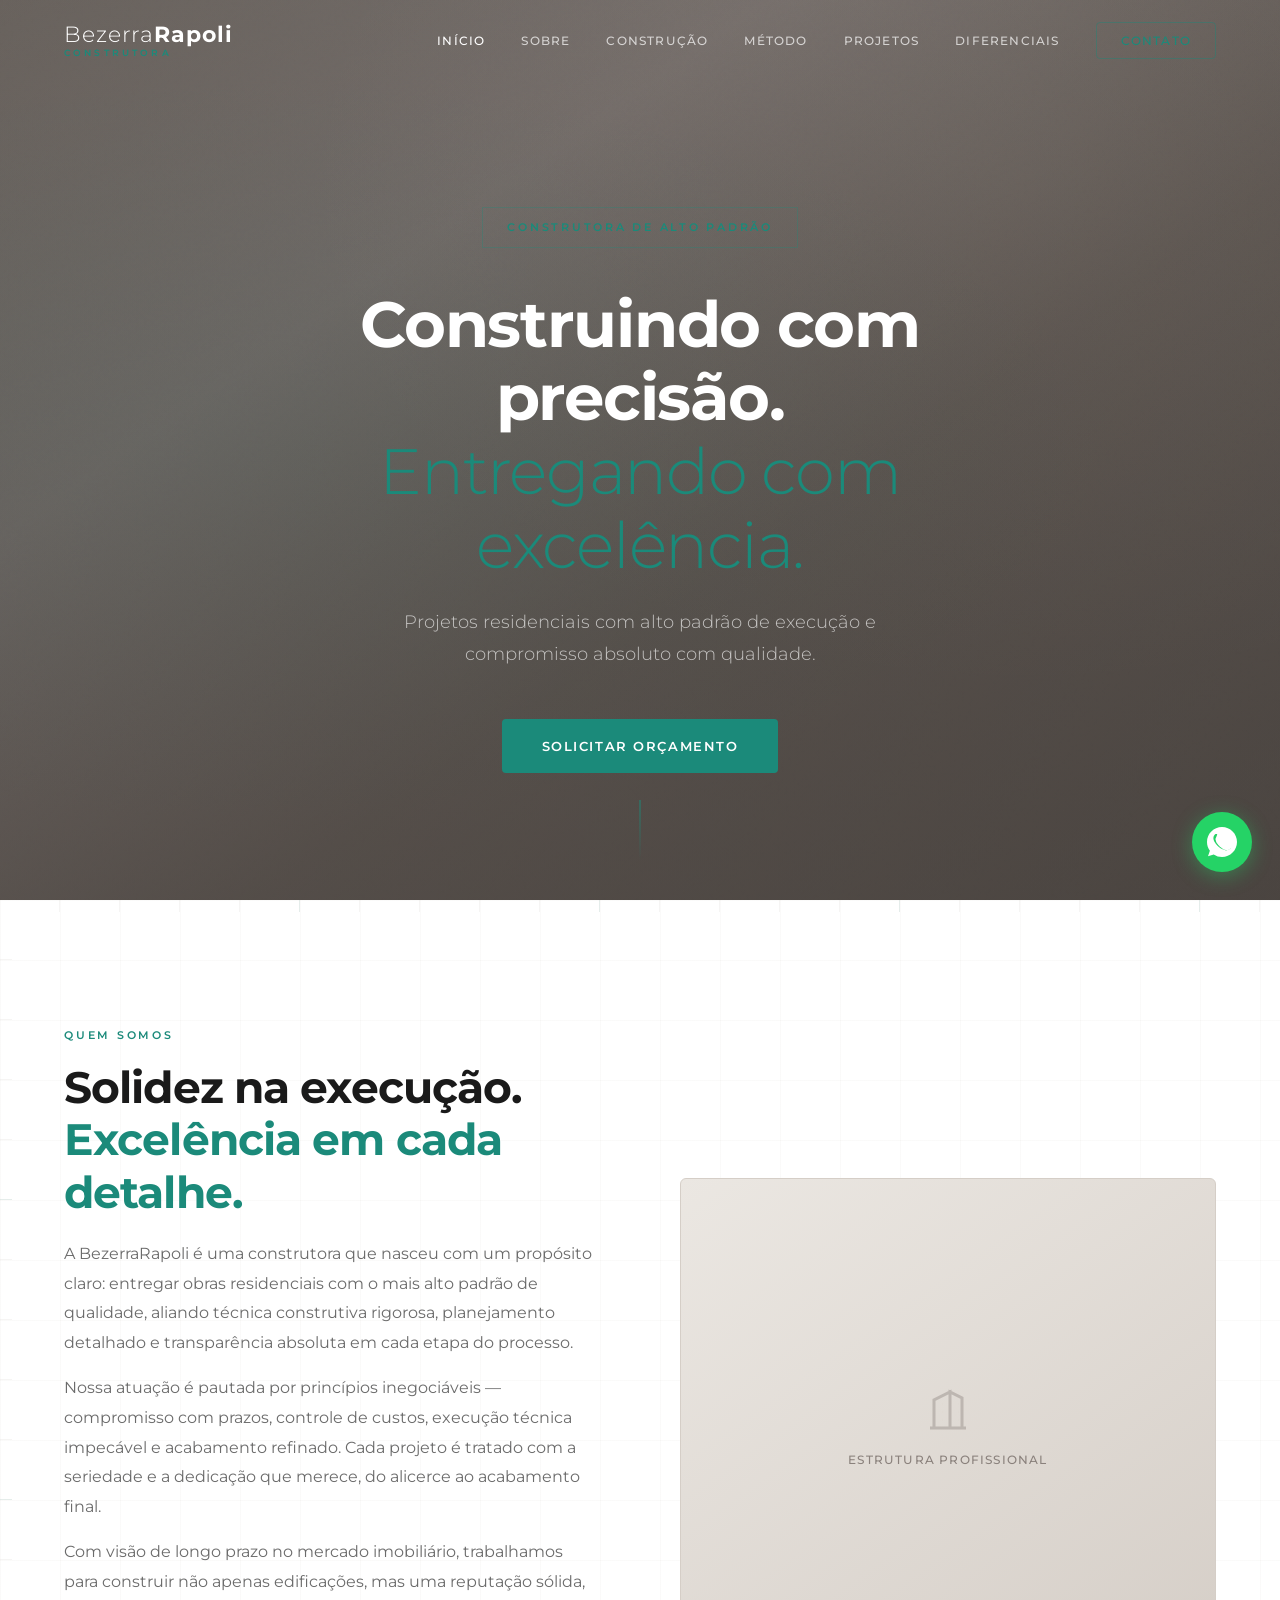
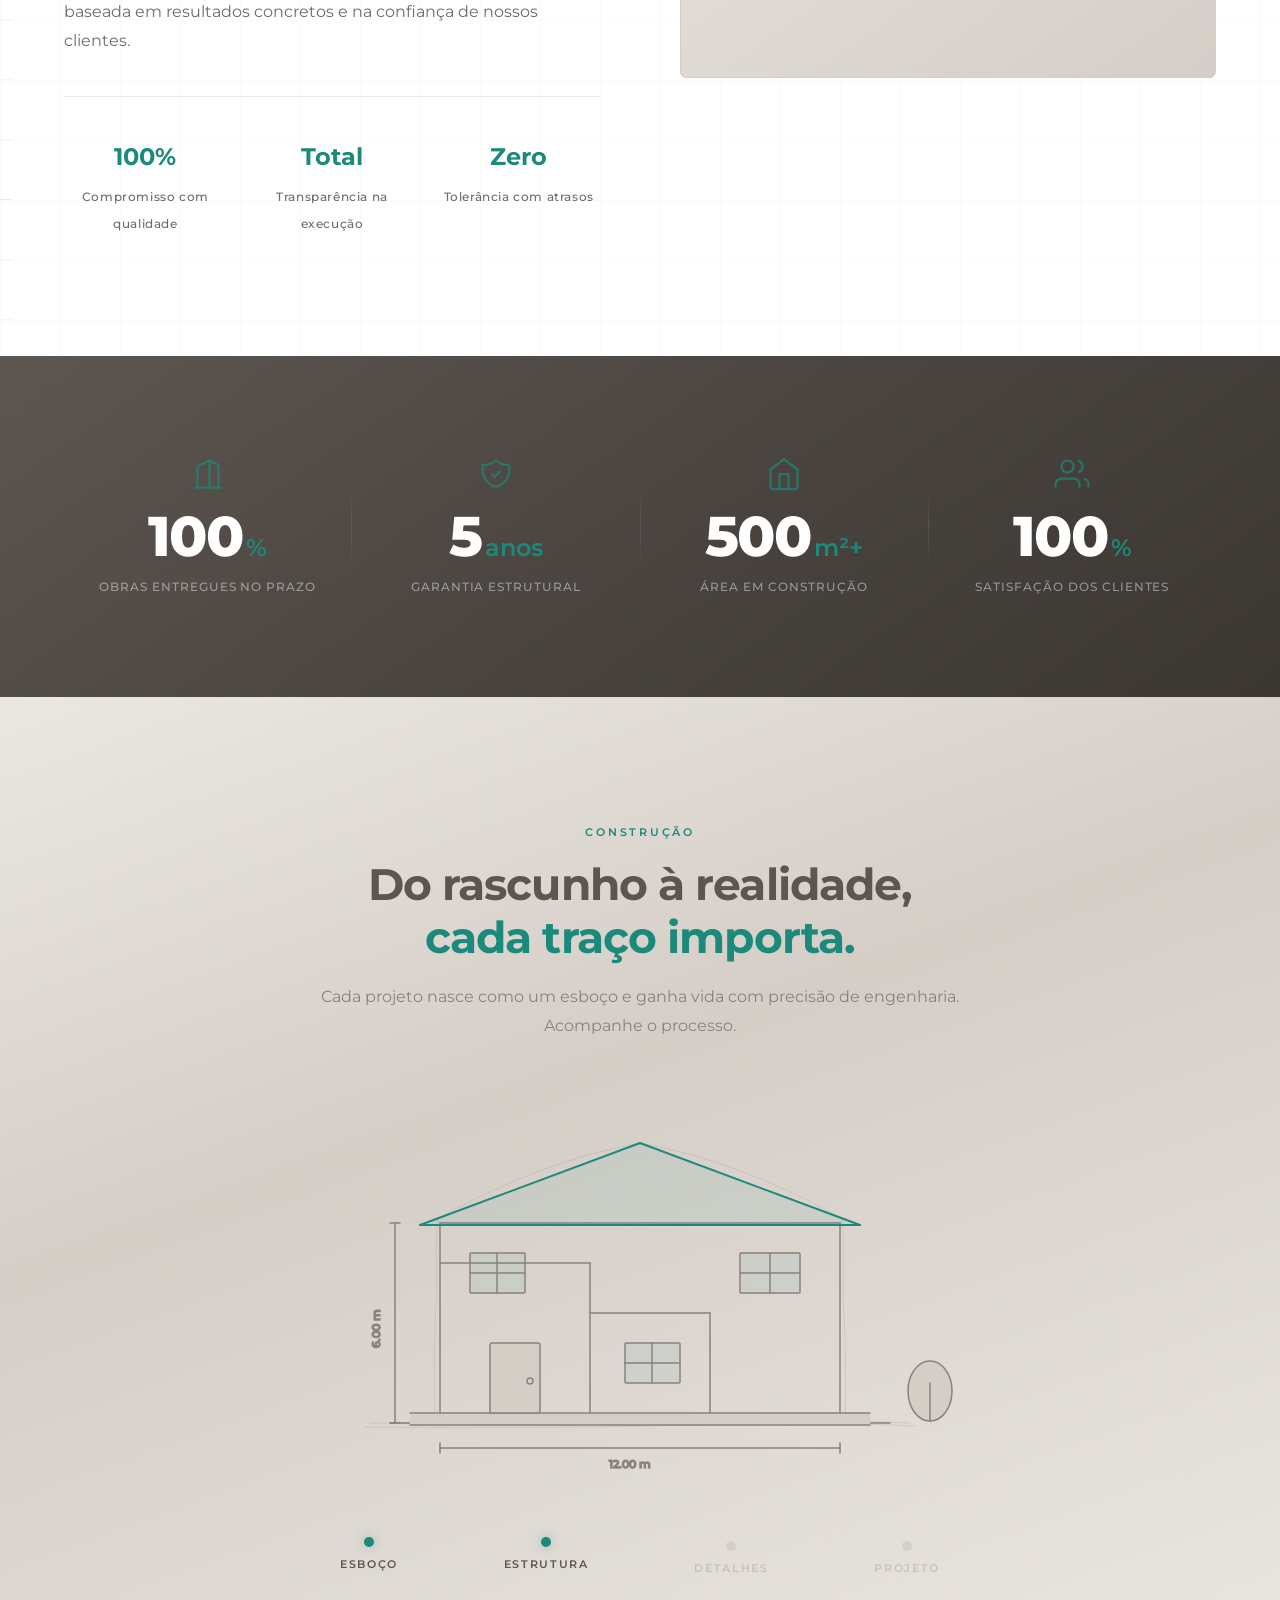
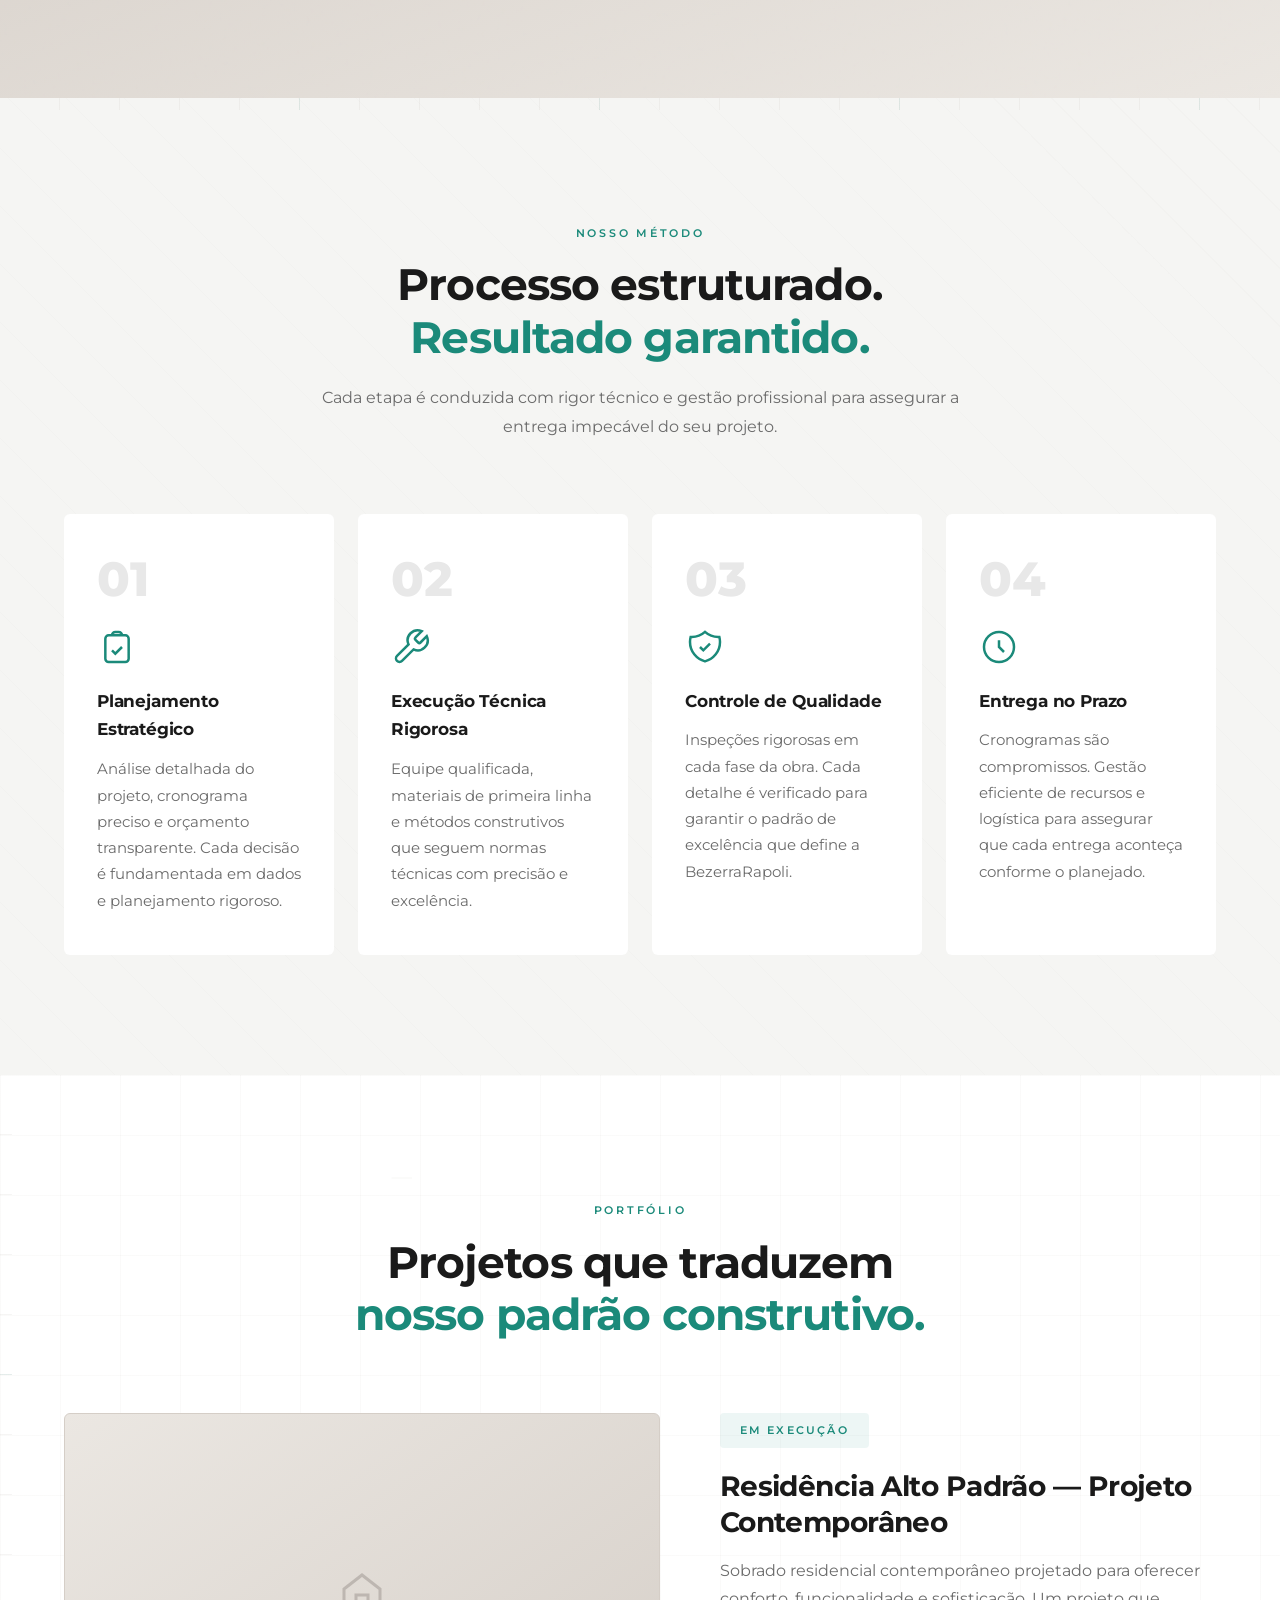
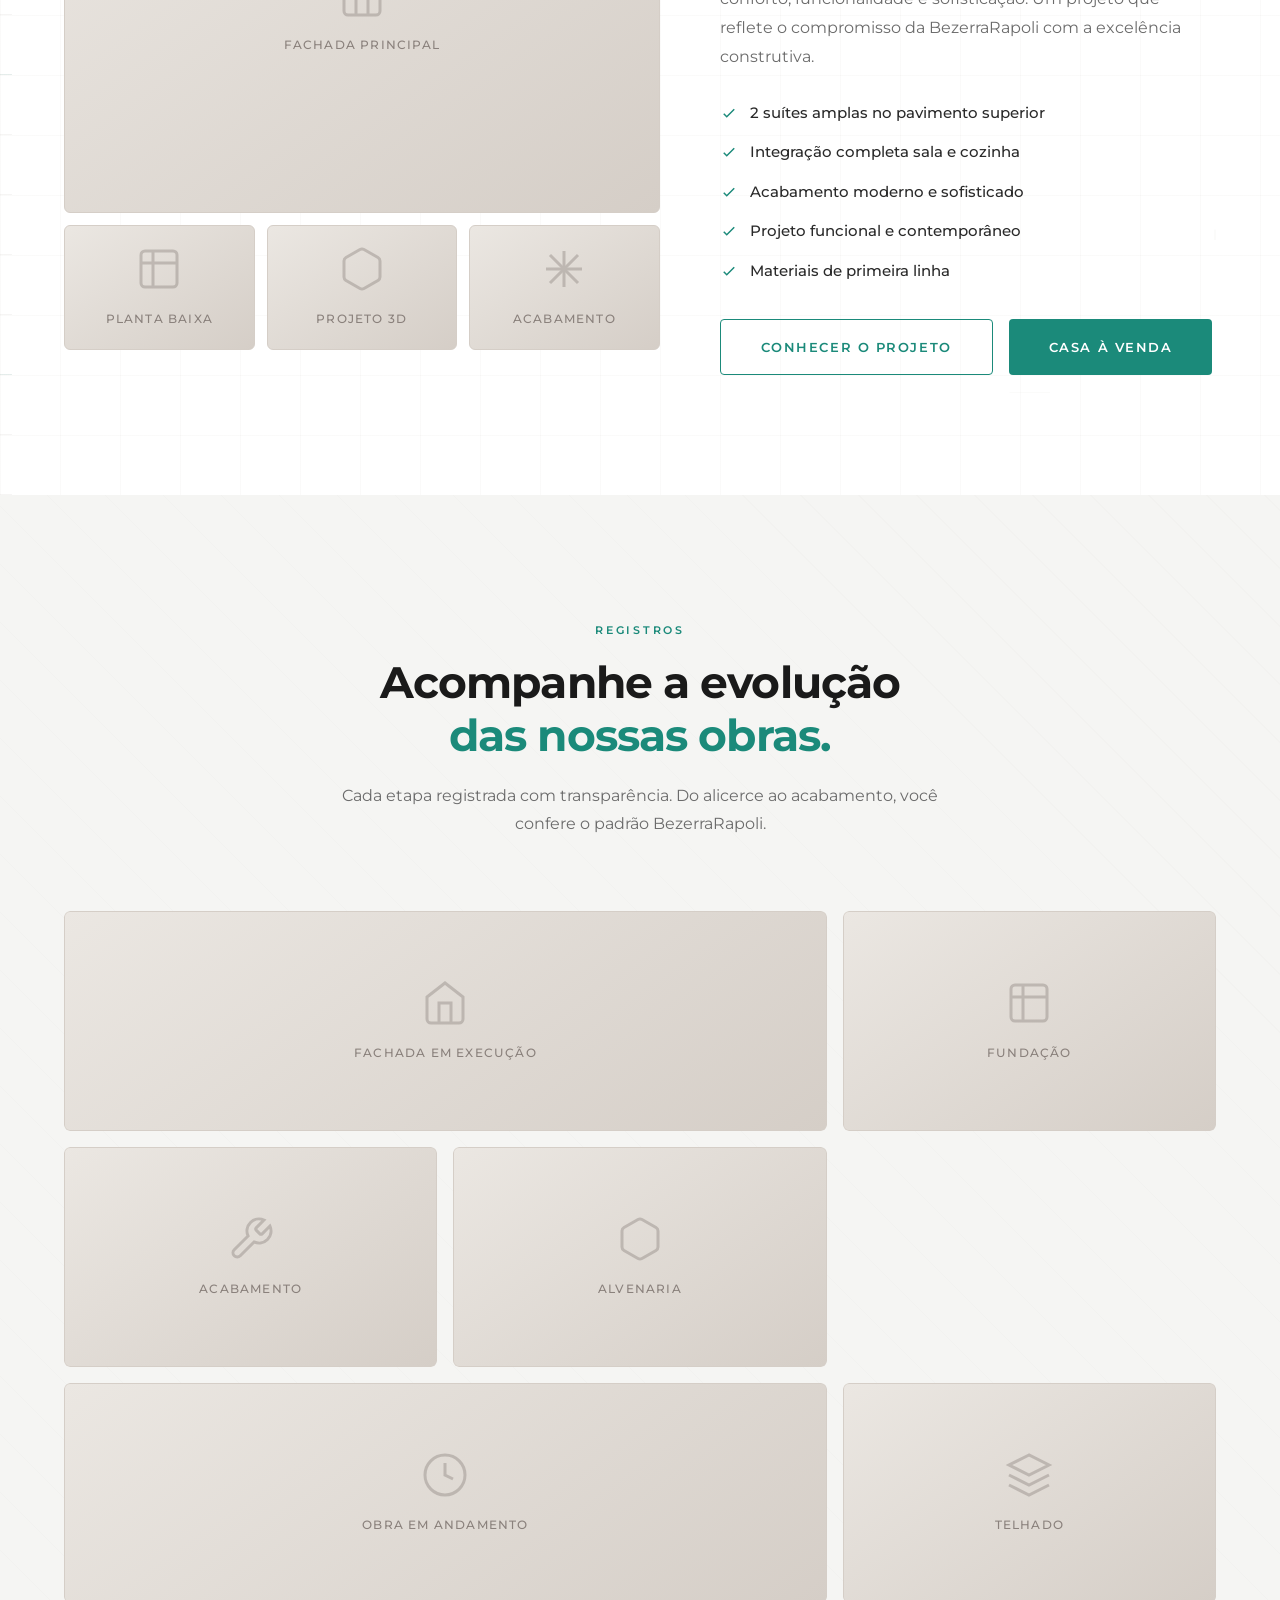
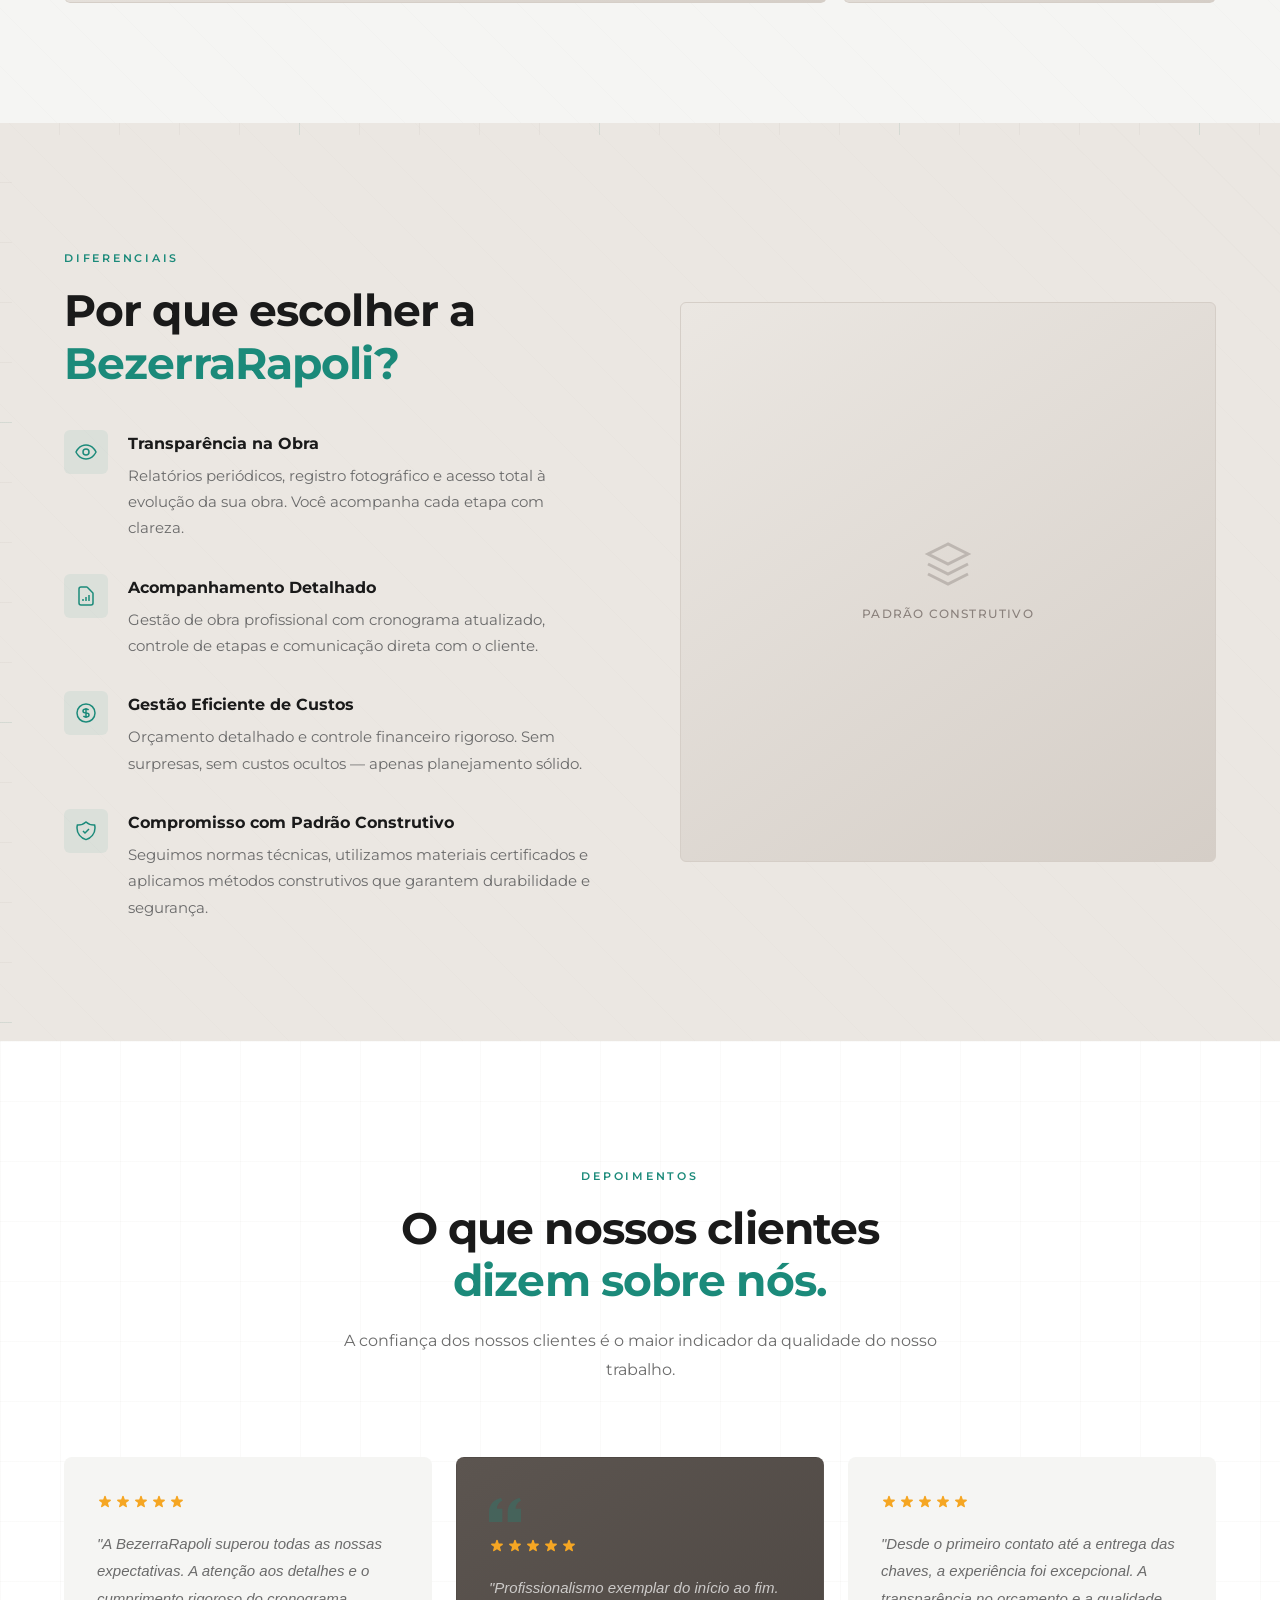
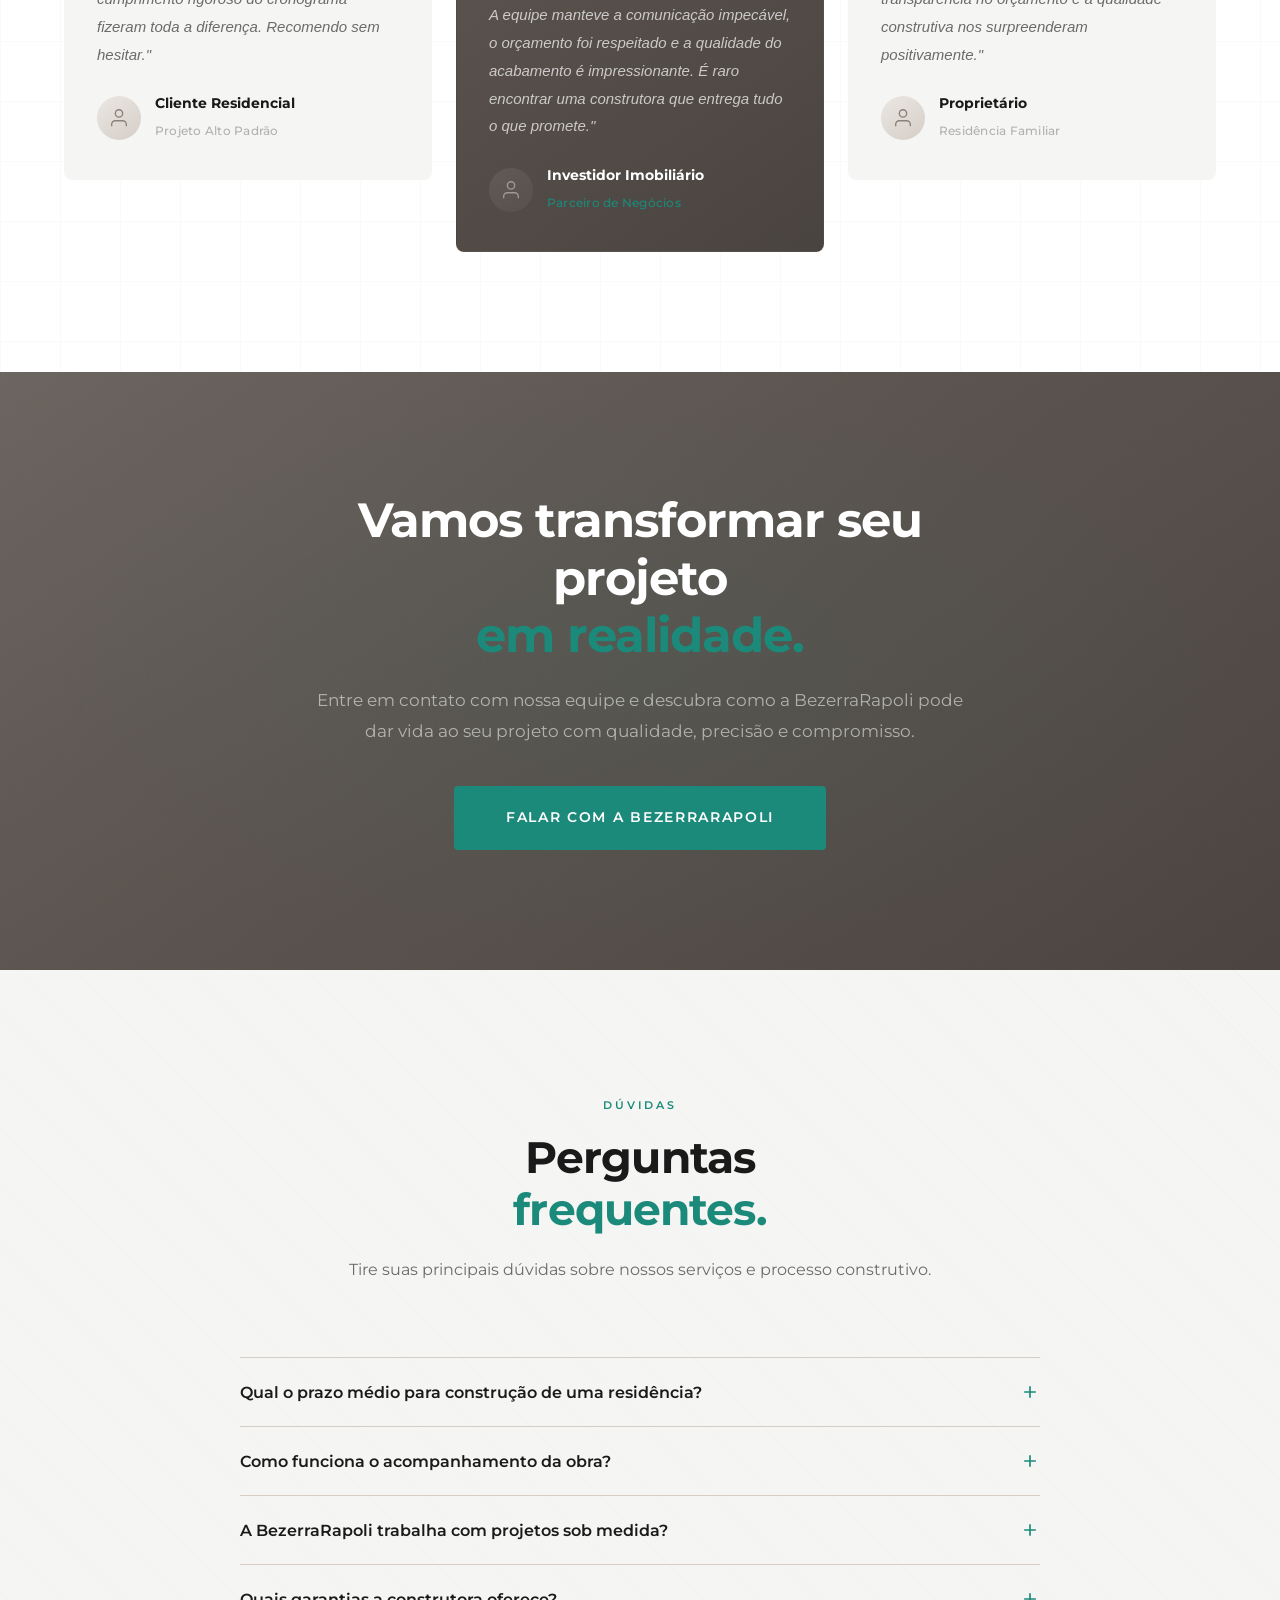
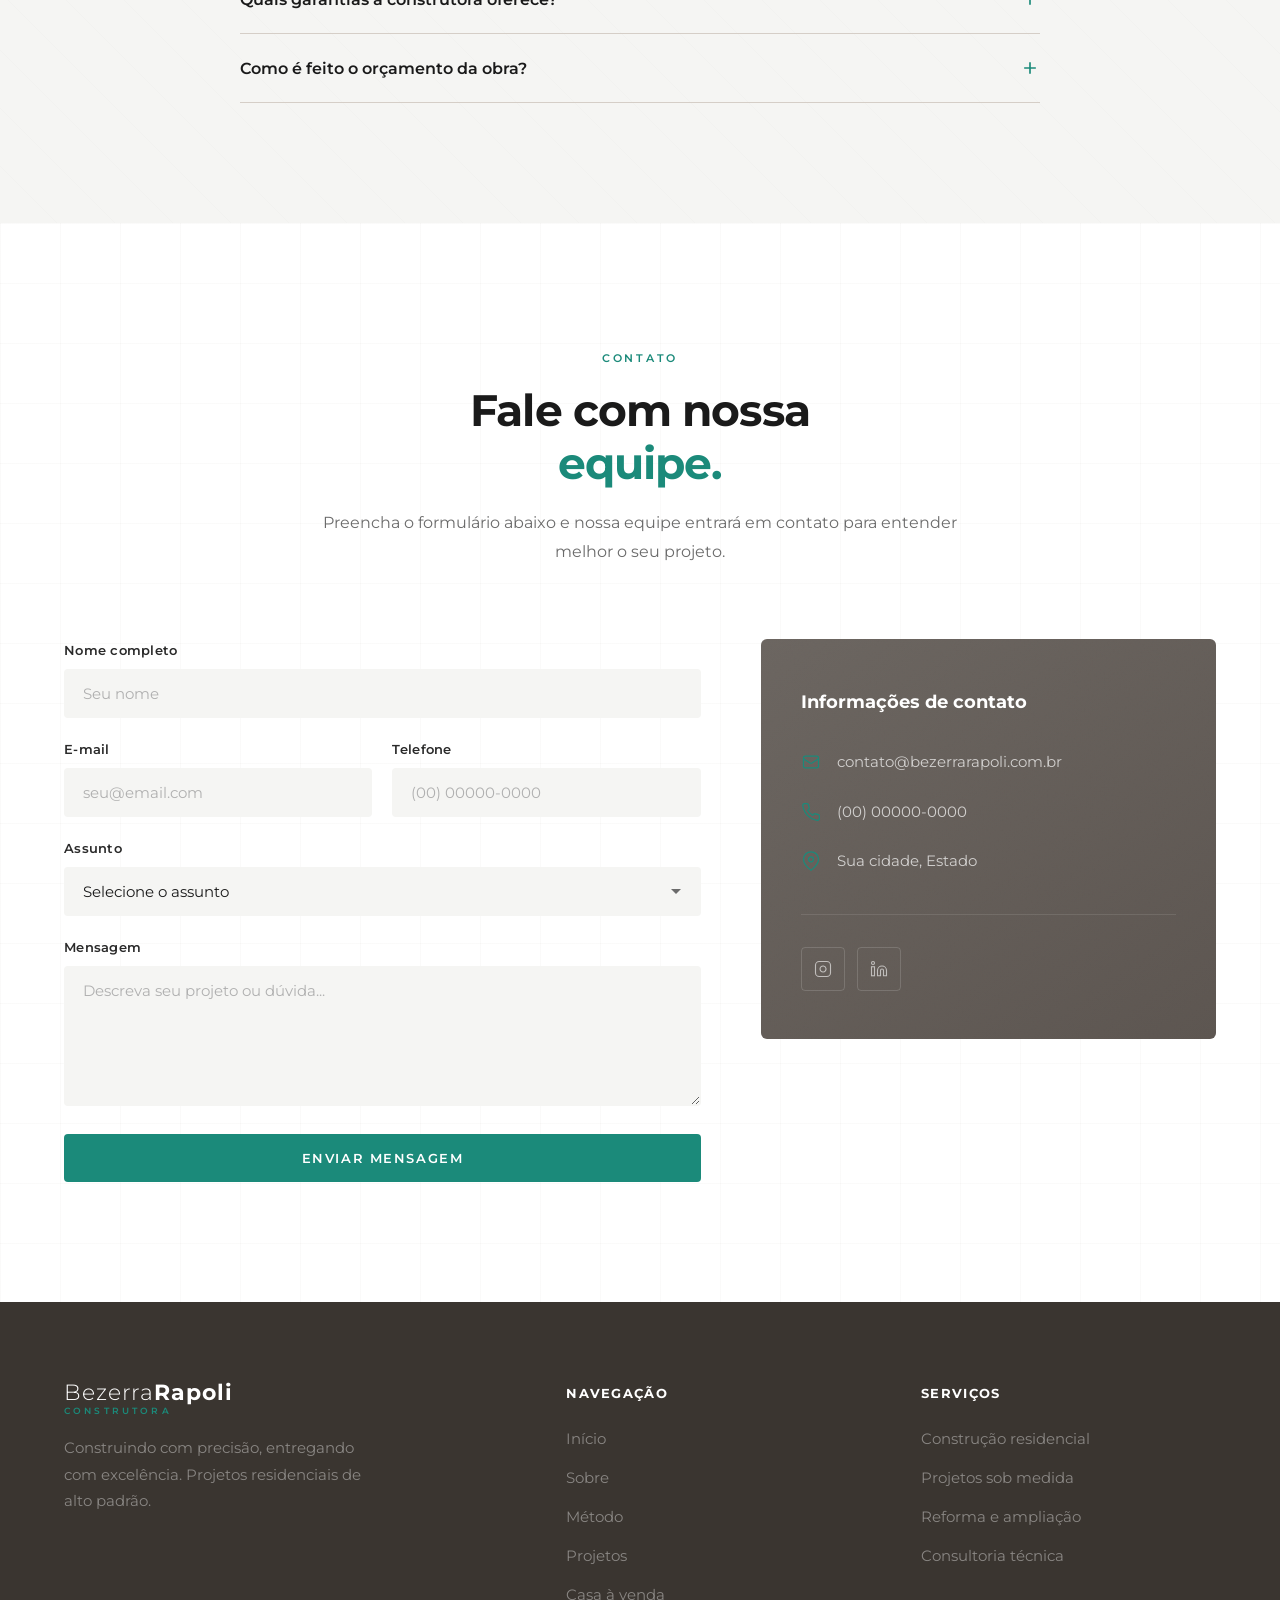
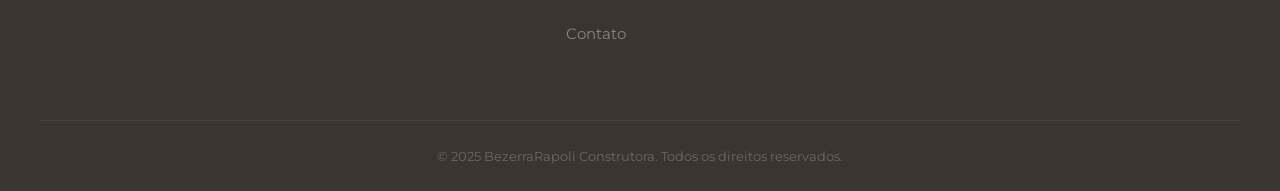
==== commit 4be6b613: "feat: add animated backgrounds, new sections (stats, gallery, testimonials, FAQ) - Add construction-" ====
--- a/index.html
+++ b/index.html
@@ -22,6 +22,7 @@
   <link href="https://fonts.googleapis.com/css2?family=Montserrat:wght@300;400;500;600;700;800&family=Cormorant+Garamond:wght@400;500;600&display=swap" rel="stylesheet">
 
   <link rel="stylesheet" href="css/styles.css">
+  <link rel="stylesheet" href="css/animations.css">
 </head>
 <body>
 
@@ -74,6 +75,24 @@
 
   <!-- ========== SOBRE ========== -->
   <section class="section sobre" id="sobre">
+    <!-- Background animation -->
+    <div class="bg-anim bg-anim--blueprint">
+      <div class="bg-anim__ruler-top"></div>
+      <div class="bg-anim__ruler-left"></div>
+      <svg class="bg-anim__trace" style="top:15%;left:5%;width:180px;height:2px;" viewBox="0 0 180 2"><line class="bg-trace-h" x1="0" y1="1" x2="180" y2="1"/></svg>
+      <svg class="bg-anim__trace" style="top:60%;right:8%;width:2px;height:120px;" viewBox="0 0 2 120"><line class="bg-trace-v" x1="1" y1="0" x2="1" y2="120"/></svg>
+      <svg class="bg-anim__trace" style="bottom:20%;left:12%;width:160px;height:160px;" viewBox="0 0 160 160"><line class="bg-trace-d" x1="0" y1="160" x2="160" y2="0"/></svg>
+      <svg class="bg-anim__trace" style="top:40%;right:15%;width:100px;height:100px;" viewBox="0 0 100 100"><path class="bg-trace-angle" d="M0 0 L0 100 L100 100"/></svg>
+      <div class="bg-anim__cota" style="top:25%;right:20%;--duration:10s;--delay:2s;">
+        <span class="bg-anim__cota-mark"></span>
+        <span class="bg-anim__cota-line" style="--line-w:80px;"></span>
+        <span class="bg-anim__cota-text">4.50 m</span>
+        <span class="bg-anim__cota-line" style="--line-w:80px;"></span>
+        <span class="bg-anim__cota-mark"></span>
+      </div>
+      <div class="bg-anim__shape bg-anim__shape--triangle" style="bottom:30%;right:25%;--size:10px;--duration:18s;--delay:4s;--travel:-25px;--spin:30deg;"></div>
+      <div class="bg-anim__shape bg-anim__shape--cross" style="top:70%;left:20%;--size:14px;--duration:20s;--delay:1s;--travel:-40px;--spin:60deg;"></div>
+    </div>
     <div class="container">
       <div class="section__grid section__grid--2col">
         <div class="sobre__content">
@@ -120,6 +139,60 @@
     </div>
   </section>
 
+  <!-- ========== NÚMEROS / STATS ========== -->
+  <section class="section numeros" id="numeros">
+    <div class="container">
+      <div class="numeros__grid">
+        <div class="numeros__item reveal">
+          <div class="numeros__icon">
+            <svg viewBox="0 0 24 24" fill="none" stroke="currentColor" stroke-width="1.5">
+              <path d="M3 21h18M5 21V7l8-4v18M13 21V3l6 3v15"/>
+            </svg>
+          </div>
+          <span class="numeros__value" data-target="100">0</span>
+          <span class="numeros__suffix">%</span>
+          <span class="numeros__label">Obras entregues no prazo</span>
+        </div>
+        <div class="numeros__divider"></div>
+        <div class="numeros__item reveal">
+          <div class="numeros__icon">
+            <svg viewBox="0 0 24 24" fill="none" stroke="currentColor" stroke-width="1.5">
+              <path d="M9 12l2 2 4-4m5.618-4.016A11.955 11.955 0 0 1 12 2.944a11.955 11.955 0 0 1-8.618 3.04A12.02 12.02 0 0 0 3 9c0 5.591 3.824 10.29 9 11.622 5.176-1.332 9-6.03 9-11.622 0-1.042-.133-2.052-.382-3.016z"/>
+            </svg>
+          </div>
+          <span class="numeros__value" data-target="5">0</span>
+          <span class="numeros__suffix"> anos</span>
+          <span class="numeros__label">Garantia estrutural</span>
+        </div>
+        <div class="numeros__divider"></div>
+        <div class="numeros__item reveal">
+          <div class="numeros__icon">
+            <svg viewBox="0 0 24 24" fill="none" stroke="currentColor" stroke-width="1.5">
+              <path d="M3 9l9-7 9 7v11a2 2 0 0 1-2 2H5a2 2 0 0 1-2-2z"/>
+              <polyline points="9,22 9,12 15,12 15,22"/>
+            </svg>
+          </div>
+          <span class="numeros__value" data-target="500">0</span>
+          <span class="numeros__suffix">m²+</span>
+          <span class="numeros__label">Área em construção</span>
+        </div>
+        <div class="numeros__divider"></div>
+        <div class="numeros__item reveal">
+          <div class="numeros__icon">
+            <svg viewBox="0 0 24 24" fill="none" stroke="currentColor" stroke-width="1.5">
+              <path d="M17 21v-2a4 4 0 0 0-4-4H5a4 4 0 0 0-4 4v2"/>
+              <circle cx="9" cy="7" r="4"/>
+              <path d="M23 21v-2a4 4 0 0 0-3-3.87M16 3.13a4 4 0 0 1 0 7.75"/>
+            </svg>
+          </div>
+          <span class="numeros__value" data-target="100">0</span>
+          <span class="numeros__suffix">%</span>
+          <span class="numeros__label">Satisfação dos clientes</span>
+        </div>
+      </div>
+    </div>
+  </section>
+
   <!-- ========== ANIMAÇÃO RASCUNHO / SKETCH ========== -->
   <section class="section sketch-section" id="construcao">
     <div class="container">
@@ -256,6 +329,30 @@
 
   <!-- ========== MÉTODO ========== -->
   <section class="section metodo" id="metodo">
+    <!-- Background animation -->
+    <div class="bg-anim bg-anim--hatch">
+      <div class="bg-anim__ruler-top"></div>
+      <svg class="bg-anim__trace" style="top:20%;right:10%;width:200px;height:2px;" viewBox="0 0 200 2"><line class="bg-trace-h" x1="0" y1="1" x2="200" y2="1" style="animation-delay:1s;"/></svg>
+      <svg class="bg-anim__trace" style="bottom:15%;left:6%;width:2px;height:140px;" viewBox="0 0 2 140"><line class="bg-trace-v" x1="1" y1="0" x2="1" y2="140" style="animation-delay:3s;"/></svg>
+      <svg class="bg-anim__trace" style="top:50%;left:8%;width:120px;height:120px;" viewBox="0 0 120 120"><path class="bg-trace-angle" d="M0 0 L0 120 L120 120" style="animation-delay:5s;"/></svg>
+      <svg class="bg-anim__trace" style="top:30%;right:20%;width:140px;height:140px;" viewBox="0 0 140 140"><line class="bg-trace-d" x1="0" y1="140" x2="140" y2="0" style="animation-delay:2s;"/></svg>
+      <div class="bg-anim__cota" style="bottom:25%;right:12%;--duration:12s;--delay:0s;">
+        <span class="bg-anim__cota-mark"></span>
+        <span class="bg-anim__cota-line" style="--line-w:60px;"></span>
+        <span class="bg-anim__cota-text">2.80 m</span>
+        <span class="bg-anim__cota-line" style="--line-w:60px;"></span>
+        <span class="bg-anim__cota-mark"></span>
+      </div>
+      <div class="bg-anim__cota" style="top:15%;left:18%;--duration:9s;--delay:5s;">
+        <span class="bg-anim__cota-mark"></span>
+        <span class="bg-anim__cota-line" style="--line-w:50px;"></span>
+        <span class="bg-anim__cota-text">7.20 m</span>
+        <span class="bg-anim__cota-line" style="--line-w:50px;"></span>
+        <span class="bg-anim__cota-mark"></span>
+      </div>
+      <div class="bg-anim__shape bg-anim__shape--cross" style="top:25%;right:30%;--size:12px;--duration:16s;--delay:3s;--travel:-35px;--spin:45deg;"></div>
+      <div class="bg-anim__shape bg-anim__shape--triangle" style="bottom:20%;left:25%;--size:8px;--duration:22s;--delay:7s;--travel:-20px;--spin:25deg;"></div>
+    </div>
     <div class="container">
       <div class="section__header">
         <span class="section__label reveal">Nosso Método</span>
@@ -326,6 +423,23 @@
 
   <!-- ========== PROJETO EM EXECUÇÃO ========== -->
   <section class="section projeto" id="projeto">
+    <!-- Background animation -->
+    <div class="bg-anim bg-anim--blueprint">
+      <div class="bg-anim__ruler-left"></div>
+      <svg class="bg-anim__trace" style="top:10%;left:15%;width:220px;height:2px;" viewBox="0 0 220 2"><line class="bg-trace-h" x1="0" y1="1" x2="220" y2="1" style="animation-delay:0.5s;"/></svg>
+      <svg class="bg-anim__trace" style="bottom:25%;right:5%;width:2px;height:160px;" viewBox="0 0 2 160"><line class="bg-trace-v" x1="1" y1="0" x2="1" y2="160" style="animation-delay:4s;"/></svg>
+      <svg class="bg-anim__trace" style="top:65%;left:5%;width:180px;height:180px;" viewBox="0 0 180 180"><line class="bg-trace-d" x1="0" y1="180" x2="180" y2="0" style="animation-delay:2.5s;"/></svg>
+      <svg class="bg-anim__trace" style="bottom:10%;right:18%;width:110px;height:110px;" viewBox="0 0 110 110"><path class="bg-trace-angle" d="M0 0 L0 110 L110 110" style="animation-delay:6s;"/></svg>
+      <div class="bg-anim__cota" style="top:80%;left:10%;--duration:11s;--delay:1s;">
+        <span class="bg-anim__cota-mark"></span>
+        <span class="bg-anim__cota-line" style="--line-w:70px;"></span>
+        <span class="bg-anim__cota-text">12.00 m</span>
+        <span class="bg-anim__cota-line" style="--line-w:70px;"></span>
+        <span class="bg-anim__cota-mark"></span>
+      </div>
+      <div class="bg-anim__shape bg-anim__shape--triangle" style="top:15%;right:22%;--size:11px;--duration:19s;--delay:2s;--travel:-30px;--spin:40deg;"></div>
+      <div class="bg-anim__shape bg-anim__shape--cross" style="bottom:35%;left:8%;--size:16px;--duration:17s;--delay:6s;--travel:-45px;--spin:55deg;"></div>
+    </div>
     <div class="container">
       <div class="section__header">
         <span class="section__label reveal">Portfólio</span>
@@ -415,8 +529,136 @@
     </div>
   </section>
 
+  <!-- ========== GALERIA ========== -->
+  <section class="section galeria" id="galeria">
+    <div class="bg-anim bg-anim--hatch">
+      <svg class="bg-anim__trace" style="top:15%;left:10%;width:160px;height:2px;" viewBox="0 0 160 2"><line class="bg-trace-h" x1="0" y1="1" x2="160" y2="1" style="animation-delay:1s;"/></svg>
+      <svg class="bg-anim__trace" style="bottom:20%;right:8%;width:2px;height:100px;" viewBox="0 0 2 100"><line class="bg-trace-v" x1="1" y1="0" x2="1" y2="100" style="animation-delay:4s;"/></svg>
+      <div class="bg-anim__shape bg-anim__shape--cross" style="top:60%;left:5%;--size:12px;--duration:18s;--delay:2s;--travel:-30px;--spin:40deg;"></div>
+    </div>
+    <div class="container">
+      <div class="section__header">
+        <span class="section__label reveal">Registros</span>
+        <h2 class="section__title section__title--center reveal">
+          Acompanhe a evolução<br>
+          <span class="accent">das nossas obras.</span>
+        </h2>
+        <p class="section__subtitle reveal">
+          Cada etapa registrada com transparência. Do alicerce ao acabamento, você confere o padrão BezerraRapoli.
+        </p>
+      </div>
+
+      <div class="galeria__grid reveal">
+        <div class="galeria__item galeria__item--wide">
+          <div class="image-placeholder image-placeholder--galeria">
+            <div class="image-placeholder__icon">
+              <svg viewBox="0 0 24 24" fill="none" stroke="currentColor" stroke-width="1.5">
+                <path d="M3 9l9-7 9 7v11a2 2 0 0 1-2 2H5a2 2 0 0 1-2-2z"/>
+                <polyline points="9,22 9,12 15,12 15,22"/>
+              </svg>
+            </div>
+            <span>Fachada em execução</span>
+          </div>
+          <div class="galeria__overlay">
+            <span class="galeria__tag">Estrutura</span>
+          </div>
+        </div>
+
+        <div class="galeria__item">
+          <div class="image-placeholder image-placeholder--galeria">
+            <div class="image-placeholder__icon">
+              <svg viewBox="0 0 24 24" fill="none" stroke="currentColor" stroke-width="1.5">
+                <rect x="3" y="3" width="18" height="18" rx="2"/>
+                <path d="M3 9h18M9 3v18"/>
+              </svg>
+            </div>
+            <span>Fundação</span>
+          </div>
+          <div class="galeria__overlay">
+            <span class="galeria__tag">Fundação</span>
+          </div>
+        </div>
+
+        <div class="galeria__item">
+          <div class="image-placeholder image-placeholder--galeria">
+            <div class="image-placeholder__icon">
+              <svg viewBox="0 0 24 24" fill="none" stroke="currentColor" stroke-width="1.5">
+                <path d="M14.7 6.3a1 1 0 0 0 0 1.4l1.6 1.6a1 1 0 0 0 1.4 0l3.77-3.77a6 6 0 0 1-7.94 7.94l-6.91 6.91a2.12 2.12 0 0 1-3-3l6.91-6.91a6 6 0 0 1 7.94-7.94l-3.76 3.76z"/>
+              </svg>
+            </div>
+            <span>Acabamento</span>
+          </div>
+          <div class="galeria__overlay">
+            <span class="galeria__tag">Acabamento</span>
+          </div>
+        </div>
+
+        <div class="galeria__item">
+          <div class="image-placeholder image-placeholder--galeria">
+            <div class="image-placeholder__icon">
+              <svg viewBox="0 0 24 24" fill="none" stroke="currentColor" stroke-width="1.5">
+                <path d="M21 16V8a2 2 0 0 0-1-1.73l-7-4a2 2 0 0 0-2 0l-7 4A2 2 0 0 0 3 8v8a2 2 0 0 0 1 1.73l7 4a2 2 0 0 0 2 0l7-4A2 2 0 0 0 21 16z"/>
+              </svg>
+            </div>
+            <span>Alvenaria</span>
+          </div>
+          <div class="galeria__overlay">
+            <span class="galeria__tag">Alvenaria</span>
+          </div>
+        </div>
+
+        <div class="galeria__item galeria__item--wide">
+          <div class="image-placeholder image-placeholder--galeria">
+            <div class="image-placeholder__icon">
+              <svg viewBox="0 0 24 24" fill="none" stroke="currentColor" stroke-width="1.5">
+                <circle cx="12" cy="12" r="10"/>
+                <path d="M12 6v6l4 2"/>
+              </svg>
+            </div>
+            <span>Obra em andamento</span>
+          </div>
+          <div class="galeria__overlay">
+            <span class="galeria__tag">Em andamento</span>
+          </div>
+        </div>
+
+        <div class="galeria__item">
+          <div class="image-placeholder image-placeholder--galeria">
+            <div class="image-placeholder__icon">
+              <svg viewBox="0 0 24 24" fill="none" stroke="currentColor" stroke-width="1.5">
+                <path d="M12 2L2 7l10 5 10-5-10-5zM2 17l10 5 10-5M2 12l10 5 10-5"/>
+              </svg>
+            </div>
+            <span>Telhado</span>
+          </div>
+          <div class="galeria__overlay">
+            <span class="galeria__tag">Cobertura</span>
+          </div>
+        </div>
+      </div>
+    </div>
+  </section>
+
   <!-- ========== DIFERENCIAIS ========== -->
   <section class="section diferenciais" id="diferenciais">
+    <!-- Background animation -->
+    <div class="bg-anim bg-anim--hatch">
+      <div class="bg-anim__ruler-top"></div>
+      <div class="bg-anim__ruler-left"></div>
+      <svg class="bg-anim__trace" style="top:30%;right:6%;width:170px;height:2px;" viewBox="0 0 170 2"><line class="bg-trace-h" x1="0" y1="1" x2="170" y2="1" style="animation-delay:2s;"/></svg>
+      <svg class="bg-anim__trace" style="top:12%;left:10%;width:2px;height:130px;" viewBox="0 0 2 130"><line class="bg-trace-v" x1="1" y1="0" x2="1" y2="130" style="animation-delay:0s;"/></svg>
+      <svg class="bg-anim__trace" style="bottom:15%;right:12%;width:150px;height:150px;" viewBox="0 0 150 150"><line class="bg-trace-d" x1="0" y1="150" x2="150" y2="0" style="animation-delay:4s;"/></svg>
+      <svg class="bg-anim__trace" style="top:55%;left:18%;width:90px;height:90px;" viewBox="0 0 90 90"><path class="bg-trace-angle" d="M0 0 L0 90 L90 90" style="animation-delay:7s;"/></svg>
+      <div class="bg-anim__cota" style="top:20%;right:25%;--duration:10s;--delay:3s;">
+        <span class="bg-anim__cota-mark"></span>
+        <span class="bg-anim__cota-line" style="--line-w:55px;"></span>
+        <span class="bg-anim__cota-text">3.60 m</span>
+        <span class="bg-anim__cota-line" style="--line-w:55px;"></span>
+        <span class="bg-anim__cota-mark"></span>
+      </div>
+      <div class="bg-anim__shape bg-anim__shape--cross" style="top:40%;right:35%;--size:13px;--duration:21s;--delay:0s;--travel:-35px;--spin:50deg;"></div>
+      <div class="bg-anim__shape bg-anim__shape--triangle" style="bottom:25%;left:15%;--size:9px;--duration:15s;--delay:5s;--travel:-28px;--spin:35deg;"></div>
+    </div>
     <div class="container">
       <div class="section__grid section__grid--2col section__grid--reverse">
         <div class="diferenciais__image reveal">
@@ -492,6 +734,109 @@
                   Seguimos normas técnicas, utilizamos materiais certificados e aplicamos métodos construtivos que garantem durabilidade e segurança.
                 </p>
               </div>
+            </div>
+          </div>
+        </div>
+      </div>
+    </div>
+  </section>
+
+  <!-- ========== DEPOIMENTOS ========== -->
+  <section class="section depoimentos" id="depoimentos">
+    <div class="bg-anim bg-anim--blueprint">
+      <svg class="bg-anim__trace" style="top:20%;right:12%;width:150px;height:2px;" viewBox="0 0 150 2"><line class="bg-trace-h" x1="0" y1="1" x2="150" y2="1" style="animation-delay:2s;"/></svg>
+      <svg class="bg-anim__trace" style="bottom:25%;left:8%;width:2px;height:100px;" viewBox="0 0 2 100"><line class="bg-trace-v" x1="1" y1="0" x2="1" y2="100" style="animation-delay:5s;"/></svg>
+      <div class="bg-anim__shape bg-anim__shape--triangle" style="top:60%;right:20%;--size:9px;--duration:17s;--delay:3s;--travel:-25px;--spin:30deg;"></div>
+    </div>
+    <div class="container">
+      <div class="section__header">
+        <span class="section__label reveal">Depoimentos</span>
+        <h2 class="section__title section__title--center reveal">
+          O que nossos clientes<br>
+          <span class="accent">dizem sobre nós.</span>
+        </h2>
+        <p class="section__subtitle reveal">
+          A confiança dos nossos clientes é o maior indicador da qualidade do nosso trabalho.
+        </p>
+      </div>
+
+      <div class="depoimentos__grid">
+        <div class="depoimento reveal">
+          <div class="depoimento__stars">
+            <svg viewBox="0 0 20 20" fill="currentColor"><path d="M9.049 2.927c.3-.921 1.603-.921 1.902 0l1.07 3.292a1 1 0 00.95.69h3.462c.969 0 1.371 1.24.588 1.81l-2.8 2.034a1 1 0 00-.364 1.118l1.07 3.292c.3.921-.755 1.688-1.54 1.118l-2.8-2.034a1 1 0 00-1.175 0l-2.8 2.034c-.784.57-1.838-.197-1.539-1.118l1.07-3.292a1 1 0 00-.364-1.118L2.98 8.72c-.783-.57-.38-1.81.588-1.81h3.461a1 1 0 00.951-.69l1.07-3.292z"/></svg>
+            <svg viewBox="0 0 20 20" fill="currentColor"><path d="M9.049 2.927c.3-.921 1.603-.921 1.902 0l1.07 3.292a1 1 0 00.95.69h3.462c.969 0 1.371 1.24.588 1.81l-2.8 2.034a1 1 0 00-.364 1.118l1.07 3.292c.3.921-.755 1.688-1.54 1.118l-2.8-2.034a1 1 0 00-1.175 0l-2.8 2.034c-.784.57-1.838-.197-1.539-1.118l1.07-3.292a1 1 0 00-.364-1.118L2.98 8.72c-.783-.57-.38-1.81.588-1.81h3.461a1 1 0 00.951-.69l1.07-3.292z"/></svg>
+            <svg viewBox="0 0 20 20" fill="currentColor"><path d="M9.049 2.927c.3-.921 1.603-.921 1.902 0l1.07 3.292a1 1 0 00.95.69h3.462c.969 0 1.371 1.24.588 1.81l-2.8 2.034a1 1 0 00-.364 1.118l1.07 3.292c.3.921-.755 1.688-1.54 1.118l-2.8-2.034a1 1 0 00-1.175 0l-2.8 2.034c-.784.57-1.838-.197-1.539-1.118l1.07-3.292a1 1 0 00-.364-1.118L2.98 8.72c-.783-.57-.38-1.81.588-1.81h3.461a1 1 0 00.951-.69l1.07-3.292z"/></svg>
+            <svg viewBox="0 0 20 20" fill="currentColor"><path d="M9.049 2.927c.3-.921 1.603-.921 1.902 0l1.07 3.292a1 1 0 00.95.69h3.462c.969 0 1.371 1.24.588 1.81l-2.8 2.034a1 1 0 00-.364 1.118l1.07 3.292c.3.921-.755 1.688-1.54 1.118l-2.8-2.034a1 1 0 00-1.175 0l-2.8 2.034c-.784.57-1.838-.197-1.539-1.118l1.07-3.292a1 1 0 00-.364-1.118L2.98 8.72c-.783-.57-.38-1.81.588-1.81h3.461a1 1 0 00.951-.69l1.07-3.292z"/></svg>
+            <svg viewBox="0 0 20 20" fill="currentColor"><path d="M9.049 2.927c.3-.921 1.603-.921 1.902 0l1.07 3.292a1 1 0 00.95.69h3.462c.969 0 1.371 1.24.588 1.81l-2.8 2.034a1 1 0 00-.364 1.118l1.07 3.292c.3.921-.755 1.688-1.54 1.118l-2.8-2.034a1 1 0 00-1.175 0l-2.8 2.034c-.784.57-1.838-.197-1.539-1.118l1.07-3.292a1 1 0 00-.364-1.118L2.98 8.72c-.783-.57-.38-1.81.588-1.81h3.461a1 1 0 00.951-.69l1.07-3.292z"/></svg>
+          </div>
+          <blockquote class="depoimento__text">
+            "A BezerraRapoli superou todas as nossas expectativas. A atenção aos detalhes e o cumprimento rigoroso do cronograma fizeram toda a diferença. Recomendo sem hesitar."
+          </blockquote>
+          <div class="depoimento__author">
+            <div class="depoimento__avatar">
+              <svg viewBox="0 0 24 24" fill="none" stroke="currentColor" stroke-width="1.5">
+                <path d="M20 21v-2a4 4 0 0 0-4-4H8a4 4 0 0 0-4 4v2"/>
+                <circle cx="12" cy="7" r="4"/>
+              </svg>
+            </div>
+            <div>
+              <span class="depoimento__name">Cliente Residencial</span>
+              <span class="depoimento__role">Projeto Alto Padrão</span>
+            </div>
+          </div>
+        </div>
+
+        <div class="depoimento depoimento--featured reveal">
+          <div class="depoimento__quote-icon">
+            <svg viewBox="0 0 24 24" fill="currentColor">
+              <path d="M14.017 21v-7.391c0-5.704 3.731-9.57 8.983-10.609l.995 2.151c-2.432.917-3.995 3.638-3.995 5.849h4v10H14.017zM0 21v-7.391c0-5.704 3.748-9.57 9-10.609l.996 2.151C7.563 6.068 6 8.789 6 11h4v10H0z"/>
+            </svg>
+          </div>
+          <div class="depoimento__stars">
+            <svg viewBox="0 0 20 20" fill="currentColor"><path d="M9.049 2.927c.3-.921 1.603-.921 1.902 0l1.07 3.292a1 1 0 00.95.69h3.462c.969 0 1.371 1.24.588 1.81l-2.8 2.034a1 1 0 00-.364 1.118l1.07 3.292c.3.921-.755 1.688-1.54 1.118l-2.8-2.034a1 1 0 00-1.175 0l-2.8 2.034c-.784.57-1.838-.197-1.539-1.118l1.07-3.292a1 1 0 00-.364-1.118L2.98 8.72c-.783-.57-.38-1.81.588-1.81h3.461a1 1 0 00.951-.69l1.07-3.292z"/></svg>
+            <svg viewBox="0 0 20 20" fill="currentColor"><path d="M9.049 2.927c.3-.921 1.603-.921 1.902 0l1.07 3.292a1 1 0 00.95.69h3.462c.969 0 1.371 1.24.588 1.81l-2.8 2.034a1 1 0 00-.364 1.118l1.07 3.292c.3.921-.755 1.688-1.54 1.118l-2.8-2.034a1 1 0 00-1.175 0l-2.8 2.034c-.784.57-1.838-.197-1.539-1.118l1.07-3.292a1 1 0 00-.364-1.118L2.98 8.72c-.783-.57-.38-1.81.588-1.81h3.461a1 1 0 00.951-.69l1.07-3.292z"/></svg>
+            <svg viewBox="0 0 20 20" fill="currentColor"><path d="M9.049 2.927c.3-.921 1.603-.921 1.902 0l1.07 3.292a1 1 0 00.95.69h3.462c.969 0 1.371 1.24.588 1.81l-2.8 2.034a1 1 0 00-.364 1.118l1.07 3.292c.3.921-.755 1.688-1.54 1.118l-2.8-2.034a1 1 0 00-1.175 0l-2.8 2.034c-.784.57-1.838-.197-1.539-1.118l1.07-3.292a1 1 0 00-.364-1.118L2.98 8.72c-.783-.57-.38-1.81.588-1.81h3.461a1 1 0 00.951-.69l1.07-3.292z"/></svg>
+            <svg viewBox="0 0 20 20" fill="currentColor"><path d="M9.049 2.927c.3-.921 1.603-.921 1.902 0l1.07 3.292a1 1 0 00.95.69h3.462c.969 0 1.371 1.24.588 1.81l-2.8 2.034a1 1 0 00-.364 1.118l1.07 3.292c.3.921-.755 1.688-1.54 1.118l-2.8-2.034a1 1 0 00-1.175 0l-2.8 2.034c-.784.57-1.838-.197-1.539-1.118l1.07-3.292a1 1 0 00-.364-1.118L2.98 8.72c-.783-.57-.38-1.81.588-1.81h3.461a1 1 0 00.951-.69l1.07-3.292z"/></svg>
+            <svg viewBox="0 0 20 20" fill="currentColor"><path d="M9.049 2.927c.3-.921 1.603-.921 1.902 0l1.07 3.292a1 1 0 00.95.69h3.462c.969 0 1.371 1.24.588 1.81l-2.8 2.034a1 1 0 00-.364 1.118l1.07 3.292c.3.921-.755 1.688-1.54 1.118l-2.8-2.034a1 1 0 00-1.175 0l-2.8 2.034c-.784.57-1.838-.197-1.539-1.118l1.07-3.292a1 1 0 00-.364-1.118L2.98 8.72c-.783-.57-.38-1.81.588-1.81h3.461a1 1 0 00.951-.69l1.07-3.292z"/></svg>
+          </div>
+          <blockquote class="depoimento__text">
+            "Profissionalismo exemplar do início ao fim. A equipe manteve a comunicação impecável, o orçamento foi respeitado e a qualidade do acabamento é impressionante. É raro encontrar uma construtora que entrega tudo o que promete."
+          </blockquote>
+          <div class="depoimento__author">
+            <div class="depoimento__avatar">
+              <svg viewBox="0 0 24 24" fill="none" stroke="currentColor" stroke-width="1.5">
+                <path d="M20 21v-2a4 4 0 0 0-4-4H8a4 4 0 0 0-4 4v2"/>
+                <circle cx="12" cy="7" r="4"/>
+              </svg>
+            </div>
+            <div>
+              <span class="depoimento__name">Investidor Imobiliário</span>
+              <span class="depoimento__role">Parceiro de Negócios</span>
+            </div>
+          </div>
+        </div>
+
+        <div class="depoimento reveal">
+          <div class="depoimento__stars">
+            <svg viewBox="0 0 20 20" fill="currentColor"><path d="M9.049 2.927c.3-.921 1.603-.921 1.902 0l1.07 3.292a1 1 0 00.95.69h3.462c.969 0 1.371 1.24.588 1.81l-2.8 2.034a1 1 0 00-.364 1.118l1.07 3.292c.3.921-.755 1.688-1.54 1.118l-2.8-2.034a1 1 0 00-1.175 0l-2.8 2.034c-.784.57-1.838-.197-1.539-1.118l1.07-3.292a1 1 0 00-.364-1.118L2.98 8.72c-.783-.57-.38-1.81.588-1.81h3.461a1 1 0 00.951-.69l1.07-3.292z"/></svg>
+            <svg viewBox="0 0 20 20" fill="currentColor"><path d="M9.049 2.927c.3-.921 1.603-.921 1.902 0l1.07 3.292a1 1 0 00.95.69h3.462c.969 0 1.371 1.24.588 1.81l-2.8 2.034a1 1 0 00-.364 1.118l1.07 3.292c.3.921-.755 1.688-1.54 1.118l-2.8-2.034a1 1 0 00-1.175 0l-2.8 2.034c-.784.57-1.838-.197-1.539-1.118l1.07-3.292a1 1 0 00-.364-1.118L2.98 8.72c-.783-.57-.38-1.81.588-1.81h3.461a1 1 0 00.951-.69l1.07-3.292z"/></svg>
+            <svg viewBox="0 0 20 20" fill="currentColor"><path d="M9.049 2.927c.3-.921 1.603-.921 1.902 0l1.07 3.292a1 1 0 00.95.69h3.462c.969 0 1.371 1.24.588 1.81l-2.8 2.034a1 1 0 00-.364 1.118l1.07 3.292c.3.921-.755 1.688-1.54 1.118l-2.8-2.034a1 1 0 00-1.175 0l-2.8 2.034c-.784.57-1.838-.197-1.539-1.118l1.07-3.292a1 1 0 00-.364-1.118L2.98 8.72c-.783-.57-.38-1.81.588-1.81h3.461a1 1 0 00.951-.69l1.07-3.292z"/></svg>
+            <svg viewBox="0 0 20 20" fill="currentColor"><path d="M9.049 2.927c.3-.921 1.603-.921 1.902 0l1.07 3.292a1 1 0 00.95.69h3.462c.969 0 1.371 1.24.588 1.81l-2.8 2.034a1 1 0 00-.364 1.118l1.07 3.292c.3.921-.755 1.688-1.54 1.118l-2.8-2.034a1 1 0 00-1.175 0l-2.8 2.034c-.784.57-1.838-.197-1.539-1.118l1.07-3.292a1 1 0 00-.364-1.118L2.98 8.72c-.783-.57-.38-1.81.588-1.81h3.461a1 1 0 00.951-.69l1.07-3.292z"/></svg>
+            <svg viewBox="0 0 20 20" fill="currentColor"><path d="M9.049 2.927c.3-.921 1.603-.921 1.902 0l1.07 3.292a1 1 0 00.95.69h3.462c.969 0 1.371 1.24.588 1.81l-2.8 2.034a1 1 0 00-.364 1.118l1.07 3.292c.3.921-.755 1.688-1.54 1.118l-2.8-2.034a1 1 0 00-1.175 0l-2.8 2.034c-.784.57-1.838-.197-1.539-1.118l1.07-3.292a1 1 0 00-.364-1.118L2.98 8.72c-.783-.57-.38-1.81.588-1.81h3.461a1 1 0 00.951-.69l1.07-3.292z"/></svg>
+          </div>
+          <blockquote class="depoimento__text">
+            "Desde o primeiro contato até a entrega das chaves, a experiência foi excepcional. A transparência no orçamento e a qualidade construtiva nos surpreenderam positivamente."
+          </blockquote>
+          <div class="depoimento__author">
+            <div class="depoimento__avatar">
+              <svg viewBox="0 0 24 24" fill="none" stroke="currentColor" stroke-width="1.5">
+                <path d="M20 21v-2a4 4 0 0 0-4-4H8a4 4 0 0 0-4 4v2"/>
+                <circle cx="12" cy="7" r="4"/>
+              </svg>
+            </div>
+            <div>
+              <span class="depoimento__name">Proprietário</span>
+              <span class="depoimento__role">Residência Familiar</span>
             </div>
           </div>
         </div>
@@ -513,8 +858,105 @@
     </div>
   </section>
 
+  <!-- ========== FAQ ========== -->
+  <section class="section faq" id="faq">
+    <div class="bg-anim bg-anim--hatch">
+      <svg class="bg-anim__trace" style="top:25%;left:6%;width:140px;height:2px;" viewBox="0 0 140 2"><line class="bg-trace-h" x1="0" y1="1" x2="140" y2="1" style="animation-delay:3s;"/></svg>
+      <svg class="bg-anim__trace" style="bottom:20%;right:10%;width:2px;height:90px;" viewBox="0 0 2 90"><line class="bg-trace-v" x1="1" y1="0" x2="1" y2="90" style="animation-delay:6s;"/></svg>
+      <div class="bg-anim__shape bg-anim__shape--cross" style="top:50%;right:5%;--size:11px;--duration:19s;--delay:4s;--travel:-28px;--spin:40deg;"></div>
+    </div>
+    <div class="container">
+      <div class="section__header">
+        <span class="section__label reveal">Dúvidas</span>
+        <h2 class="section__title section__title--center reveal">
+          Perguntas<br>
+          <span class="accent">frequentes.</span>
+        </h2>
+        <p class="section__subtitle reveal">
+          Tire suas principais dúvidas sobre nossos serviços e processo construtivo.
+        </p>
+      </div>
+
+      <div class="faq__list">
+        <div class="faq__item reveal">
+          <button class="faq__question" aria-expanded="false">
+            <span>Qual o prazo médio para construção de uma residência?</span>
+            <svg class="faq__icon" viewBox="0 0 24 24" fill="none" stroke="currentColor" stroke-width="2">
+              <path d="M12 5v14M5 12h14"/>
+            </svg>
+          </button>
+          <div class="faq__answer">
+            <p>O prazo depende da complexidade e metragem do projeto. Em média, residências de alto padrão são entregues entre 10 a 14 meses. Apresentamos um cronograma detalhado antes do início da obra, com marcos e prazos bem definidos.</p>
+          </div>
+        </div>
+
+        <div class="faq__item reveal">
+          <button class="faq__question" aria-expanded="false">
+            <span>Como funciona o acompanhamento da obra?</span>
+            <svg class="faq__icon" viewBox="0 0 24 24" fill="none" stroke="currentColor" stroke-width="2">
+              <path d="M12 5v14M5 12h14"/>
+            </svg>
+          </button>
+          <div class="faq__answer">
+            <p>Oferecemos acompanhamento completo com relatórios periódicos, registros fotográficos e reuniões de alinhamento. O cliente tem acesso total à evolução da obra e pode visitar o canteiro a qualquer momento com agendamento prévio.</p>
+          </div>
+        </div>
+
+        <div class="faq__item reveal">
+          <button class="faq__question" aria-expanded="false">
+            <span>A BezerraRapoli trabalha com projetos sob medida?</span>
+            <svg class="faq__icon" viewBox="0 0 24 24" fill="none" stroke="currentColor" stroke-width="2">
+              <path d="M12 5v14M5 12h14"/>
+            </svg>
+          </button>
+          <div class="faq__answer">
+            <p>Sim! Trabalhamos em parceria com escritórios de arquitetura e engenharia para desenvolver projetos totalmente personalizados de acordo com as necessidades e preferências de cada cliente. Do conceito à execução, garantimos fidelidade ao projeto.</p>
+          </div>
+        </div>
+
+        <div class="faq__item reveal">
+          <button class="faq__question" aria-expanded="false">
+            <span>Quais garantias a construtora oferece?</span>
+            <svg class="faq__icon" viewBox="0 0 24 24" fill="none" stroke="currentColor" stroke-width="2">
+              <path d="M12 5v14M5 12h14"/>
+            </svg>
+          </button>
+          <div class="faq__answer">
+            <p>Oferecemos garantia estrutural de 5 anos conforme legislação vigente, além de garantias específicas para sistemas hidráulicos, elétricos e de acabamento. Todos os materiais utilizados são certificados e rastreáveis.</p>
+          </div>
+        </div>
+
+        <div class="faq__item reveal">
+          <button class="faq__question" aria-expanded="false">
+            <span>Como é feito o orçamento da obra?</span>
+            <svg class="faq__icon" viewBox="0 0 24 24" fill="none" stroke="currentColor" stroke-width="2">
+              <path d="M12 5v14M5 12h14"/>
+            </svg>
+          </button>
+          <div class="faq__answer">
+            <p>O orçamento é elaborado de forma detalhada, com planilha discriminada por etapas e materiais. Trabalhamos com transparência total — sem custos ocultos ou surpresas. Eventuais alterações durante a obra são sempre comunicadas e aprovadas previamente.</p>
+          </div>
+        </div>
+      </div>
+    </div>
+  </section>
+
   <!-- ========== CONTATO ========== -->
   <section class="section contato" id="contato">
+    <!-- Background animation -->
+    <div class="bg-anim bg-anim--blueprint">
+      <svg class="bg-anim__trace" style="top:20%;left:8%;width:190px;height:2px;" viewBox="0 0 190 2"><line class="bg-trace-h" x1="0" y1="1" x2="190" y2="1" style="animation-delay:1.5s;"/></svg>
+      <svg class="bg-anim__trace" style="bottom:30%;right:10%;width:2px;height:110px;" viewBox="0 0 2 110"><line class="bg-trace-v" x1="1" y1="0" x2="1" y2="110" style="animation-delay:5s;"/></svg>
+      <svg class="bg-anim__trace" style="top:60%;right:15%;width:130px;height:130px;" viewBox="0 0 130 130"><path class="bg-trace-angle" d="M0 0 L0 130 L130 130" style="animation-delay:3s;"/></svg>
+      <div class="bg-anim__cota" style="bottom:15%;left:15%;--duration:13s;--delay:2s;">
+        <span class="bg-anim__cota-mark"></span>
+        <span class="bg-anim__cota-line" style="--line-w:65px;"></span>
+        <span class="bg-anim__cota-text">5.40 m</span>
+        <span class="bg-anim__cota-line" style="--line-w:65px;"></span>
+        <span class="bg-anim__cota-mark"></span>
+      </div>
+      <div class="bg-anim__shape bg-anim__shape--triangle" style="top:25%;right:28%;--size:10px;--duration:16s;--delay:1s;--travel:-22px;--spin:35deg;"></div>
+    </div>
     <div class="container">
       <div class="section__header">
         <span class="section__label reveal">Contato</span>
--- a/css/styles.css
+++ b/css/styles.css
@@ -915,6 +915,350 @@
 }
 
 /* ============================================
+   NÚMEROS / STATS COUNTER
+   ============================================ */
+.numeros {
+  background: linear-gradient(145deg, #5c5550 0%, #4a4440 50%, #3a3530 100%);
+  padding: 80px 0;
+  position: relative;
+  overflow: hidden;
+}
+
+.numeros::before {
+  content: '';
+  position: absolute;
+  inset: 0;
+  background-image: url("data:image/svg+xml,%3Csvg viewBox='0 0 256 256' xmlns='http://www.w3.org/2000/svg'%3E%3Cfilter id='noise'%3E%3CfeTurbulence type='fractalNoise' baseFrequency='0.9' numOctaves='4' stitchTiles='stitch'/%3E%3C/filter%3E%3Crect width='256' height='256' filter='url(%23noise)' opacity='0.03'/%3E%3C/svg%3E");
+  opacity: 0.4;
+}
+
+.numeros__grid {
+  display: flex;
+  align-items: center;
+  justify-content: center;
+  gap: 0;
+  position: relative;
+  z-index: 1;
+}
+
+.numeros__item {
+  flex: 1;
+  text-align: center;
+  padding: 20px 24px;
+}
+
+.numeros__icon {
+  width: 36px;
+  height: 36px;
+  margin: 0 auto 16px;
+  color: var(--color-accent);
+  opacity: 0.7;
+}
+
+.numeros__icon svg {
+  width: 100%;
+  height: 100%;
+}
+
+.numeros__value {
+  font-size: clamp(2.5rem, 5vw, 3.5rem);
+  font-weight: 800;
+  color: var(--color-white);
+  line-height: 1;
+  letter-spacing: -0.03em;
+}
+
+.numeros__suffix {
+  font-size: clamp(1.25rem, 2.5vw, 1.5rem);
+  font-weight: 600;
+  color: var(--color-accent);
+}
+
+.numeros__label {
+  display: block;
+  font-size: 0.75rem;
+  font-weight: 500;
+  letter-spacing: 0.08em;
+  text-transform: uppercase;
+  color: rgba(255, 255, 255, 0.45);
+  margin-top: 8px;
+}
+
+.numeros__divider {
+  width: 1px;
+  height: 80px;
+  background: linear-gradient(to bottom, transparent, rgba(255, 255, 255, 0.1), transparent);
+  flex-shrink: 0;
+}
+
+/* ============================================
+   GALERIA
+   ============================================ */
+.galeria {
+  background-color: var(--color-off-white);
+  position: relative;
+}
+
+.galeria__grid {
+  display: grid;
+  grid-template-columns: repeat(3, 1fr);
+  gap: 16px;
+}
+
+.galeria__item {
+  position: relative;
+  overflow: hidden;
+  border-radius: 6px;
+  cursor: pointer;
+  transition: var(--transition);
+}
+
+.galeria__item:hover {
+  transform: translateY(-4px);
+  box-shadow: 0 12px 40px rgba(0, 0, 0, 0.08);
+}
+
+.galeria__item--wide {
+  grid-column: span 2;
+}
+
+.image-placeholder--galeria {
+  height: 220px;
+  transition: var(--transition);
+}
+
+.galeria__item:hover .image-placeholder--galeria {
+  background: linear-gradient(145deg, var(--cement-surface), var(--cement-light));
+}
+
+.galeria__overlay {
+  position: absolute;
+  bottom: 0;
+  left: 0;
+  right: 0;
+  padding: 16px;
+  background: linear-gradient(to top, rgba(92, 85, 80, 0.8), transparent);
+  opacity: 0;
+  transform: translateY(8px);
+  transition: var(--transition);
+}
+
+.galeria__item:hover .galeria__overlay {
+  opacity: 1;
+  transform: translateY(0);
+}
+
+.galeria__tag {
+  font-size: 0.6875rem;
+  font-weight: 600;
+  letter-spacing: 0.15em;
+  text-transform: uppercase;
+  color: var(--color-white);
+}
+
+/* ============================================
+   DEPOIMENTOS
+   ============================================ */
+.depoimentos {
+  background-color: var(--color-white);
+  position: relative;
+}
+
+.depoimentos__grid {
+  display: grid;
+  grid-template-columns: repeat(3, 1fr);
+  gap: 24px;
+  align-items: start;
+}
+
+.depoimento {
+  background-color: var(--color-off-white);
+  padding: 36px 32px;
+  border-radius: 8px;
+  border: 1px solid transparent;
+  transition: var(--transition);
+  position: relative;
+}
+
+.depoimento:hover {
+  border-color: rgba(27, 138, 122, 0.15);
+  box-shadow: 0 8px 32px rgba(0, 0, 0, 0.04);
+}
+
+.depoimento--featured {
+  background: linear-gradient(145deg, #5c5550, #4a4440);
+  border-color: transparent;
+}
+
+.depoimento--featured:hover {
+  border-color: rgba(27, 138, 122, 0.3);
+  box-shadow: 0 12px 40px rgba(92, 85, 80, 0.2);
+}
+
+.depoimento__quote-icon {
+  width: 32px;
+  height: 32px;
+  color: var(--color-accent);
+  opacity: 0.3;
+  margin-bottom: 12px;
+}
+
+.depoimento__quote-icon svg {
+  width: 100%;
+  height: 100%;
+}
+
+.depoimento__stars {
+  display: flex;
+  gap: 2px;
+  margin-bottom: 20px;
+}
+
+.depoimento__stars svg {
+  width: 16px;
+  height: 16px;
+  color: #F5A623;
+}
+
+.depoimento--featured .depoimento__stars svg {
+  color: #F5A623;
+}
+
+.depoimento__text {
+  font-size: 0.9375rem;
+  line-height: 1.85;
+  color: var(--color-gray);
+  font-style: italic;
+  margin-bottom: 24px;
+}
+
+.depoimento--featured .depoimento__text {
+  color: rgba(255, 255, 255, 0.7);
+}
+
+.depoimento__author {
+  display: flex;
+  align-items: center;
+  gap: 14px;
+}
+
+.depoimento__avatar {
+  width: 44px;
+  height: 44px;
+  background: linear-gradient(145deg, var(--cement-bg), var(--cement-surface));
+  border-radius: 50%;
+  display: flex;
+  align-items: center;
+  justify-content: center;
+  color: var(--cement-medium);
+  flex-shrink: 0;
+}
+
+.depoimento--featured .depoimento__avatar {
+  background: linear-gradient(145deg, rgba(255,255,255,0.08), rgba(255,255,255,0.04));
+  color: rgba(255, 255, 255, 0.4);
+}
+
+.depoimento__avatar svg {
+  width: 22px;
+  height: 22px;
+}
+
+.depoimento__name {
+  display: block;
+  font-size: 0.875rem;
+  font-weight: 700;
+  color: var(--color-graphite);
+}
+
+.depoimento--featured .depoimento__name {
+  color: var(--color-white);
+}
+
+.depoimento__role {
+  font-size: 0.75rem;
+  font-weight: 500;
+  color: var(--color-gray-light);
+  letter-spacing: 0.02em;
+}
+
+.depoimento--featured .depoimento__role {
+  color: var(--color-accent);
+}
+
+/* ============================================
+   FAQ
+   ============================================ */
+.faq {
+  background-color: var(--color-off-white);
+  position: relative;
+}
+
+.faq__list {
+  max-width: 800px;
+  margin: 0 auto;
+}
+
+.faq__item {
+  border-bottom: 1px solid var(--cement-surface);
+}
+
+.faq__item:first-child {
+  border-top: 1px solid var(--cement-surface);
+}
+
+.faq__question {
+  width: 100%;
+  display: flex;
+  align-items: center;
+  justify-content: space-between;
+  gap: 20px;
+  padding: 24px 0;
+  background: none;
+  border: none;
+  cursor: pointer;
+  font-family: var(--font-primary);
+  font-size: 1rem;
+  font-weight: 600;
+  color: var(--color-graphite);
+  text-align: left;
+  transition: var(--transition);
+}
+
+.faq__question:hover {
+  color: var(--color-accent);
+}
+
+.faq__icon {
+  width: 20px;
+  height: 20px;
+  flex-shrink: 0;
+  color: var(--color-accent);
+  transition: transform 0.3s ease;
+}
+
+.faq__item.open .faq__icon {
+  transform: rotate(45deg);
+}
+
+.faq__answer {
+  max-height: 0;
+  overflow: hidden;
+  transition: max-height 0.4s cubic-bezier(0.4, 0, 0.2, 1), padding 0.4s ease;
+}
+
+.faq__item.open .faq__answer {
+  max-height: 300px;
+}
+
+.faq__answer p {
+  font-size: 0.9375rem;
+  line-height: 1.85;
+  color: var(--color-gray);
+  padding-bottom: 24px;
+}
+
+/* ============================================
    CTA — Estilo Cimento Queimado
    ============================================ */
 .cta {
@@ -1246,6 +1590,24 @@
   .contato__grid {
     grid-template-columns: 1fr;
     gap: 40px;
+  }
+
+  .depoimentos__grid {
+    grid-template-columns: 1fr 1fr;
+  }
+
+  .depoimento:last-child {
+    grid-column: span 2;
+    max-width: 50%;
+    margin: 0 auto;
+  }
+
+  .galeria__grid {
+    grid-template-columns: repeat(2, 1fr);
+  }
+
+  .galeria__item--wide {
+    grid-column: span 1;
   }
 
   .footer__inner {
@@ -1381,6 +1743,49 @@
   .image-placeholder--projeto-sm {
     height: 100px;
   }
+
+  .numeros {
+    padding: 60px 0;
+  }
+
+  .numeros__grid {
+    flex-wrap: wrap;
+    gap: 0;
+  }
+
+  .numeros__item {
+    flex: 1 1 45%;
+    padding: 20px 12px;
+  }
+
+  .numeros__divider {
+    display: none;
+  }
+
+  .galeria__grid {
+    grid-template-columns: 1fr;
+  }
+
+  .galeria__item--wide {
+    grid-column: span 1;
+  }
+
+  .image-placeholder--galeria {
+    height: 180px;
+  }
+
+  .depoimentos__grid {
+    grid-template-columns: 1fr;
+  }
+
+  .depoimento:last-child {
+    grid-column: span 1;
+    max-width: 100%;
+  }
+
+  .depoimento {
+    padding: 28px 24px;
+  }
 }
 
 /* Small Mobile */
--- a/css/animations.css
+++ b/css/animations.css
@@ -0,0 +1,374 @@
+/* ============================================
+   Animações de fundo — Construção em movimento
+   ============================================ */
+
+/* ---------- Container base ---------- */
+.bg-anim {
+  position: absolute;
+  inset: 0;
+  overflow: hidden;
+  pointer-events: none;
+  z-index: 0;
+}
+
+/* Garantir que seções com animação tenham position relative */
+.sobre,
+.projeto,
+.contato,
+.metodo,
+.diferenciais,
+.galeria,
+.depoimentos,
+.faq {
+  position: relative;
+}
+
+/* Conteúdo acima das animações */
+.sobre > .container,
+.projeto > .container,
+.contato > .container,
+.metodo > .container,
+.diferenciais > .container,
+.galeria > .container,
+.depoimentos > .container,
+.faq > .container {
+  position: relative;
+  z-index: 1;
+}
+
+/* ---------- Grid Blueprint (seções brancas) ---------- */
+.bg-anim--blueprint {
+  background-image:
+    linear-gradient(90deg, rgba(181, 173, 166, 0.06) 1px, transparent 1px),
+    linear-gradient(rgba(181, 173, 166, 0.06) 1px, transparent 1px);
+  background-size: 60px 60px;
+  animation: gridShift 30s linear infinite;
+}
+
+@keyframes gridShift {
+  0% { background-position: 0 0; }
+  100% { background-position: 60px 60px; }
+}
+
+/* ---------- Linhas diagonais de hachura (seções off-white/cement) ---------- */
+.bg-anim--hatch {
+  background-image:
+    repeating-linear-gradient(
+      45deg,
+      transparent,
+      transparent 40px,
+      rgba(181, 173, 166, 0.04) 40px,
+      rgba(181, 173, 166, 0.04) 41px
+    );
+  animation: hatchDrift 25s linear infinite;
+}
+
+@keyframes hatchDrift {
+  0% { background-position: 0 0; }
+  100% { background-position: 80px 80px; }
+}
+
+/* ---------- Régua / Marcas de medida nas bordas ---------- */
+.bg-anim__ruler-top,
+.bg-anim__ruler-left {
+  position: absolute;
+  z-index: 0;
+}
+
+.bg-anim__ruler-top {
+  top: 0;
+  left: 0;
+  width: 100%;
+  height: 12px;
+  background-image: repeating-linear-gradient(
+    90deg,
+    transparent,
+    transparent 59px,
+    rgba(181, 173, 166, 0.12) 59px,
+    rgba(181, 173, 166, 0.12) 60px
+  );
+  animation: rulerSlideH 20s linear infinite;
+}
+
+.bg-anim__ruler-left {
+  top: 0;
+  left: 0;
+  width: 12px;
+  height: 100%;
+  background-image: repeating-linear-gradient(
+    180deg,
+    transparent,
+    transparent 59px,
+    rgba(181, 173, 166, 0.12) 59px,
+    rgba(181, 173, 166, 0.12) 60px
+  );
+  animation: rulerSlideV 20s linear infinite;
+}
+
+/* Marcas maiores a cada 5 unidades */
+.bg-anim__ruler-top::after {
+  content: '';
+  position: absolute;
+  inset: 0;
+  background-image: repeating-linear-gradient(
+    90deg,
+    transparent,
+    transparent 299px,
+    rgba(27, 138, 122, 0.08) 299px,
+    rgba(27, 138, 122, 0.08) 300px
+  );
+  animation: rulerSlideH 20s linear infinite;
+}
+
+.bg-anim__ruler-left::after {
+  content: '';
+  position: absolute;
+  inset: 0;
+  background-image: repeating-linear-gradient(
+    180deg,
+    transparent,
+    transparent 299px,
+    rgba(27, 138, 122, 0.08) 299px,
+    rgba(27, 138, 122, 0.08) 300px
+  );
+  animation: rulerSlideV 20s linear infinite;
+}
+
+@keyframes rulerSlideH {
+  0% { background-position: 0 0; }
+  100% { background-position: 300px 0; }
+}
+
+@keyframes rulerSlideV {
+  0% { background-position: 0 0; }
+  100% { background-position: 0 300px; }
+}
+
+/* ---------- Traço animado SVG (linha desenhando-se) ---------- */
+.bg-anim__trace {
+  position: absolute;
+  opacity: 0.06;
+}
+
+.bg-anim__trace line,
+.bg-anim__trace path {
+  stroke: var(--cement-medium);
+  stroke-width: 1;
+  fill: none;
+  stroke-linecap: round;
+}
+
+/* Traço horizontal que se desenha e some */
+.bg-trace-h {
+  stroke-dasharray: 200;
+  stroke-dashoffset: 200;
+  animation: traceDraw 6s ease-in-out infinite;
+}
+
+/* Traço vertical */
+.bg-trace-v {
+  stroke-dasharray: 150;
+  stroke-dashoffset: 150;
+  animation: traceDraw 7s ease-in-out infinite;
+}
+
+/* Traço diagonal */
+.bg-trace-d {
+  stroke-dasharray: 250;
+  stroke-dashoffset: 250;
+  animation: traceDraw 8s ease-in-out infinite;
+}
+
+/* Ângulo reto (esquadro) */
+.bg-trace-angle {
+  stroke-dasharray: 180;
+  stroke-dashoffset: 180;
+  animation: traceDraw 5s ease-in-out infinite;
+}
+
+@keyframes traceDraw {
+  0% { stroke-dashoffset: 200; opacity: 0; }
+  10% { opacity: 1; }
+  50% { stroke-dashoffset: 0; opacity: 1; }
+  90% { opacity: 1; }
+  100% { stroke-dashoffset: -200; opacity: 0; }
+}
+
+/* ---------- Partículas flutuantes (tijolos/blocos) ---------- */
+.bg-particle {
+  position: absolute;
+  border: 1px solid rgba(181, 173, 166, 0.15);
+  border-radius: 1px;
+  opacity: 0;
+  animation: particleFloat var(--duration, 12s) var(--delay, 0s) ease-in-out infinite;
+}
+
+.bg-particle--brick {
+  width: var(--w, 24px);
+  height: var(--h, 10px);
+  background-color: rgba(196, 184, 171, 0.06);
+}
+
+.bg-particle--square {
+  width: var(--size, 14px);
+  height: var(--size, 14px);
+  background-color: transparent;
+  border-color: rgba(27, 138, 122, 0.08);
+}
+
+.bg-particle--line {
+  width: var(--w, 40px);
+  height: 1px;
+  background-color: rgba(181, 173, 166, 0.1);
+  border: none;
+  transform: rotate(var(--rot, 0deg));
+}
+
+.bg-particle--angle {
+  width: var(--size, 20px);
+  height: var(--size, 20px);
+  background: none;
+  border: none;
+  border-left: 1px solid rgba(181, 173, 166, 0.1);
+  border-bottom: 1px solid rgba(181, 173, 166, 0.1);
+  transform: rotate(var(--rot, 0deg));
+}
+
+@keyframes particleFloat {
+  0% {
+    opacity: 0;
+    transform: translateY(var(--start-y, 20px)) translateX(0) rotate(var(--rot, 0deg));
+  }
+  15% {
+    opacity: var(--max-opacity, 0.6);
+  }
+  50% {
+    transform: translateY(calc(var(--start-y, 20px) - var(--travel, 60px))) translateX(var(--drift, 10px)) rotate(calc(var(--rot, 0deg) + var(--spin, 5deg)));
+  }
+  85% {
+    opacity: var(--max-opacity, 0.6);
+  }
+  100% {
+    opacity: 0;
+    transform: translateY(calc(var(--start-y, 20px) - var(--travel, 120px))) translateX(calc(var(--drift, 10px) * -1)) rotate(calc(var(--rot, 0deg) + var(--spin, 10deg)));
+  }
+}
+
+/* ---------- Linhas de cota flutuantes ---------- */
+.bg-anim__cota {
+  position: absolute;
+  display: flex;
+  align-items: center;
+  gap: 4px;
+  opacity: 0;
+  animation: cotaAppear var(--duration, 8s) var(--delay, 0s) ease-in-out infinite;
+}
+
+.bg-anim__cota-line {
+  width: var(--line-w, 60px);
+  height: 1px;
+  background: linear-gradient(90deg, transparent, rgba(181, 173, 166, 0.12), transparent);
+}
+
+.bg-anim__cota-mark {
+  width: 1px;
+  height: 8px;
+  background-color: rgba(181, 173, 166, 0.15);
+}
+
+.bg-anim__cota-text {
+  font-family: var(--font-primary);
+  font-size: 8px;
+  font-weight: 500;
+  color: rgba(181, 173, 166, 0.15);
+  letter-spacing: 0.05em;
+  white-space: nowrap;
+}
+
+@keyframes cotaAppear {
+  0%, 100% { opacity: 0; transform: translateX(-10px); }
+  20% { opacity: 1; transform: translateX(0); }
+  80% { opacity: 1; transform: translateX(0); }
+}
+
+/* ---------- Formas geométricas flutuantes ---------- */
+.bg-anim__shape {
+  position: absolute;
+  opacity: 0;
+  animation: shapeFloat var(--duration, 15s) var(--delay, 0s) ease-in-out infinite;
+}
+
+.bg-anim__shape--triangle {
+  width: 0;
+  height: 0;
+  border-left: var(--size, 12px) solid transparent;
+  border-right: var(--size, 12px) solid transparent;
+  border-bottom: calc(var(--size, 12px) * 1.7) solid rgba(27, 138, 122, 0.04);
+}
+
+.bg-anim__shape--cross {
+  width: var(--size, 16px);
+  height: var(--size, 16px);
+  position: relative;
+}
+
+.bg-anim__shape--cross::before,
+.bg-anim__shape--cross::after {
+  content: '';
+  position: absolute;
+  background-color: rgba(181, 173, 166, 0.1);
+}
+
+.bg-anim__shape--cross::before {
+  left: 50%;
+  top: 0;
+  width: 1px;
+  height: 100%;
+  transform: translateX(-50%);
+}
+
+.bg-anim__shape--cross::after {
+  top: 50%;
+  left: 0;
+  width: 100%;
+  height: 1px;
+  transform: translateY(-50%);
+}
+
+@keyframes shapeFloat {
+  0% {
+    opacity: 0;
+    transform: translateY(0) rotate(0deg) scale(0.8);
+  }
+  20% { opacity: 1; }
+  50% {
+    transform: translateY(var(--travel, -30px)) rotate(var(--spin, 45deg)) scale(1);
+  }
+  80% { opacity: 1; }
+  100% {
+    opacity: 0;
+    transform: translateY(calc(var(--travel, -30px) * 2)) rotate(calc(var(--spin, 45deg) * 2)) scale(0.8);
+  }
+}
+
+/* ---------- Disable on mobile for performance ---------- */
+@media (max-width: 768px) {
+  .bg-anim__trace,
+  .bg-anim__cota,
+  .bg-anim__shape,
+  .bg-particle {
+    display: none;
+  }
+
+  .bg-anim--blueprint {
+    animation-duration: 60s;
+  }
+}
+
+/* ---------- Reduced motion ---------- */
+@media (prefers-reduced-motion: reduce) {
+  .bg-anim,
+  .bg-anim * {
+    animation: none !important;
+  }
+}
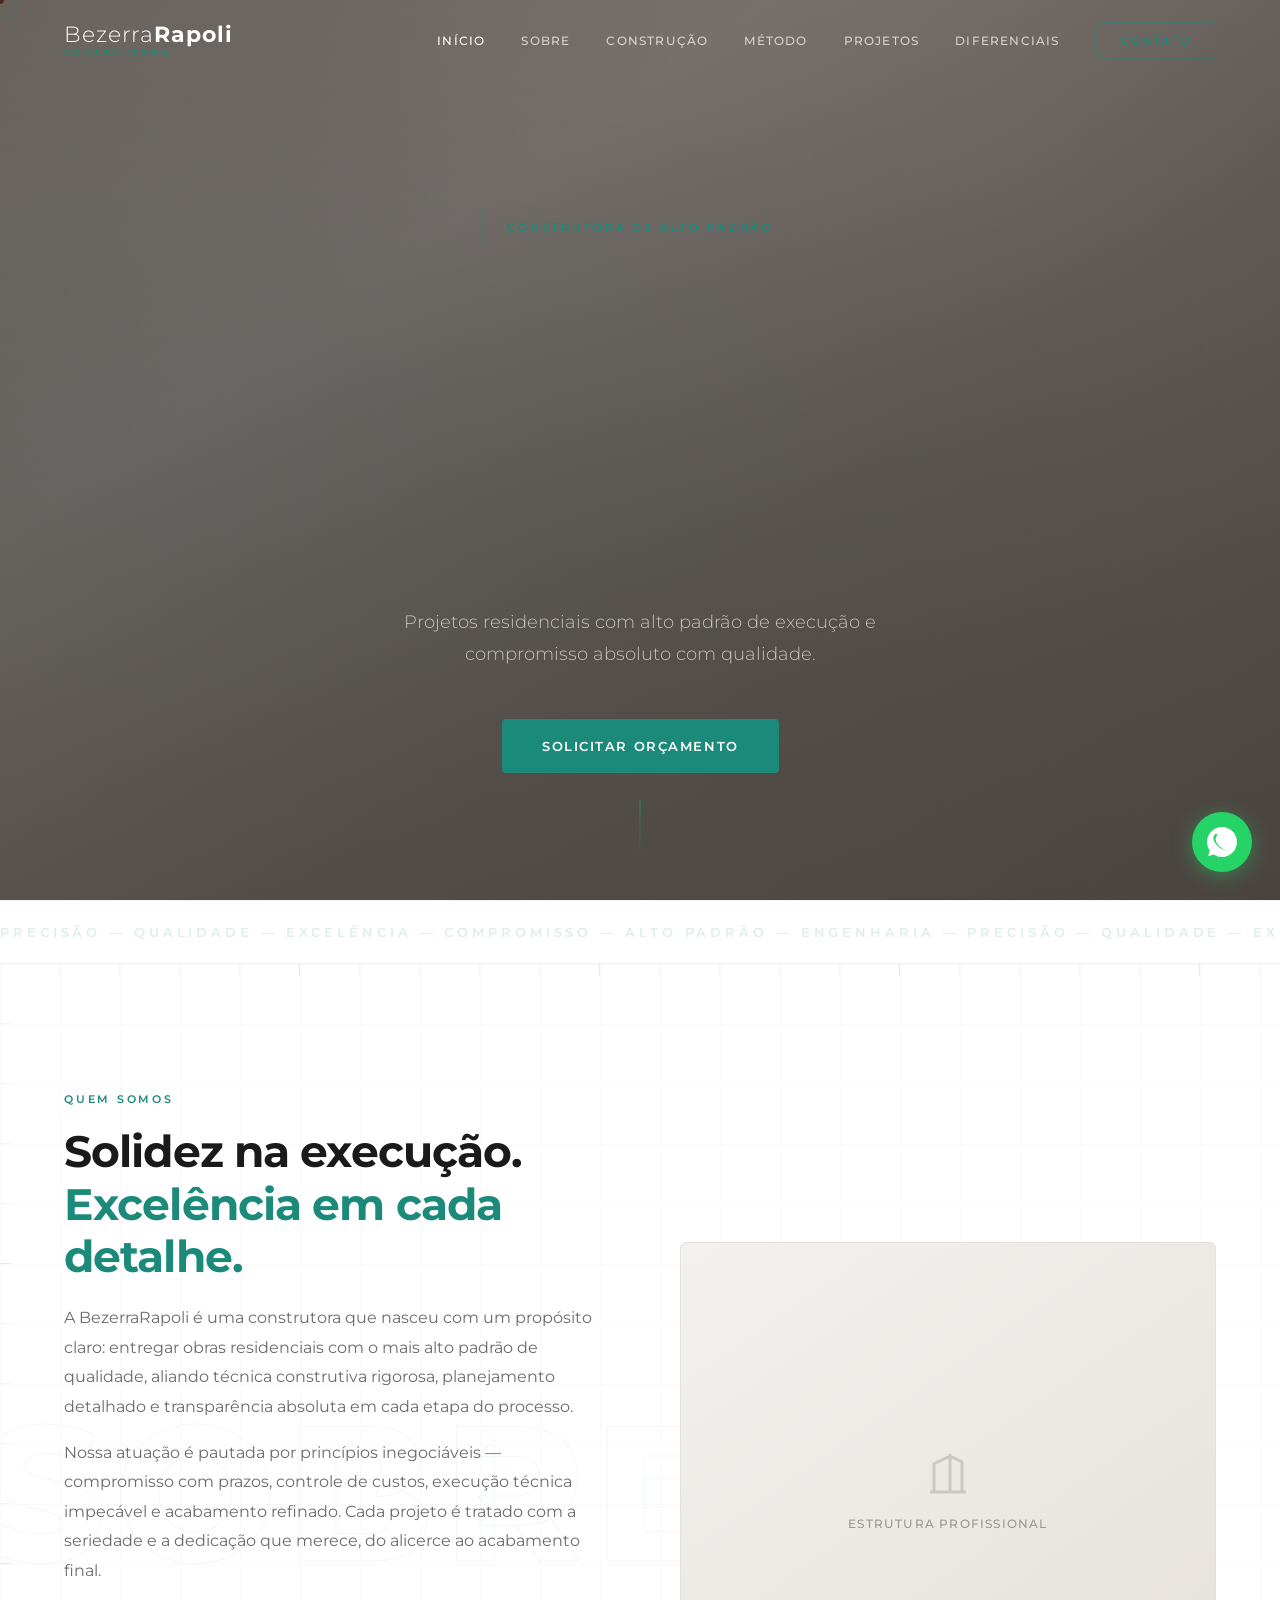
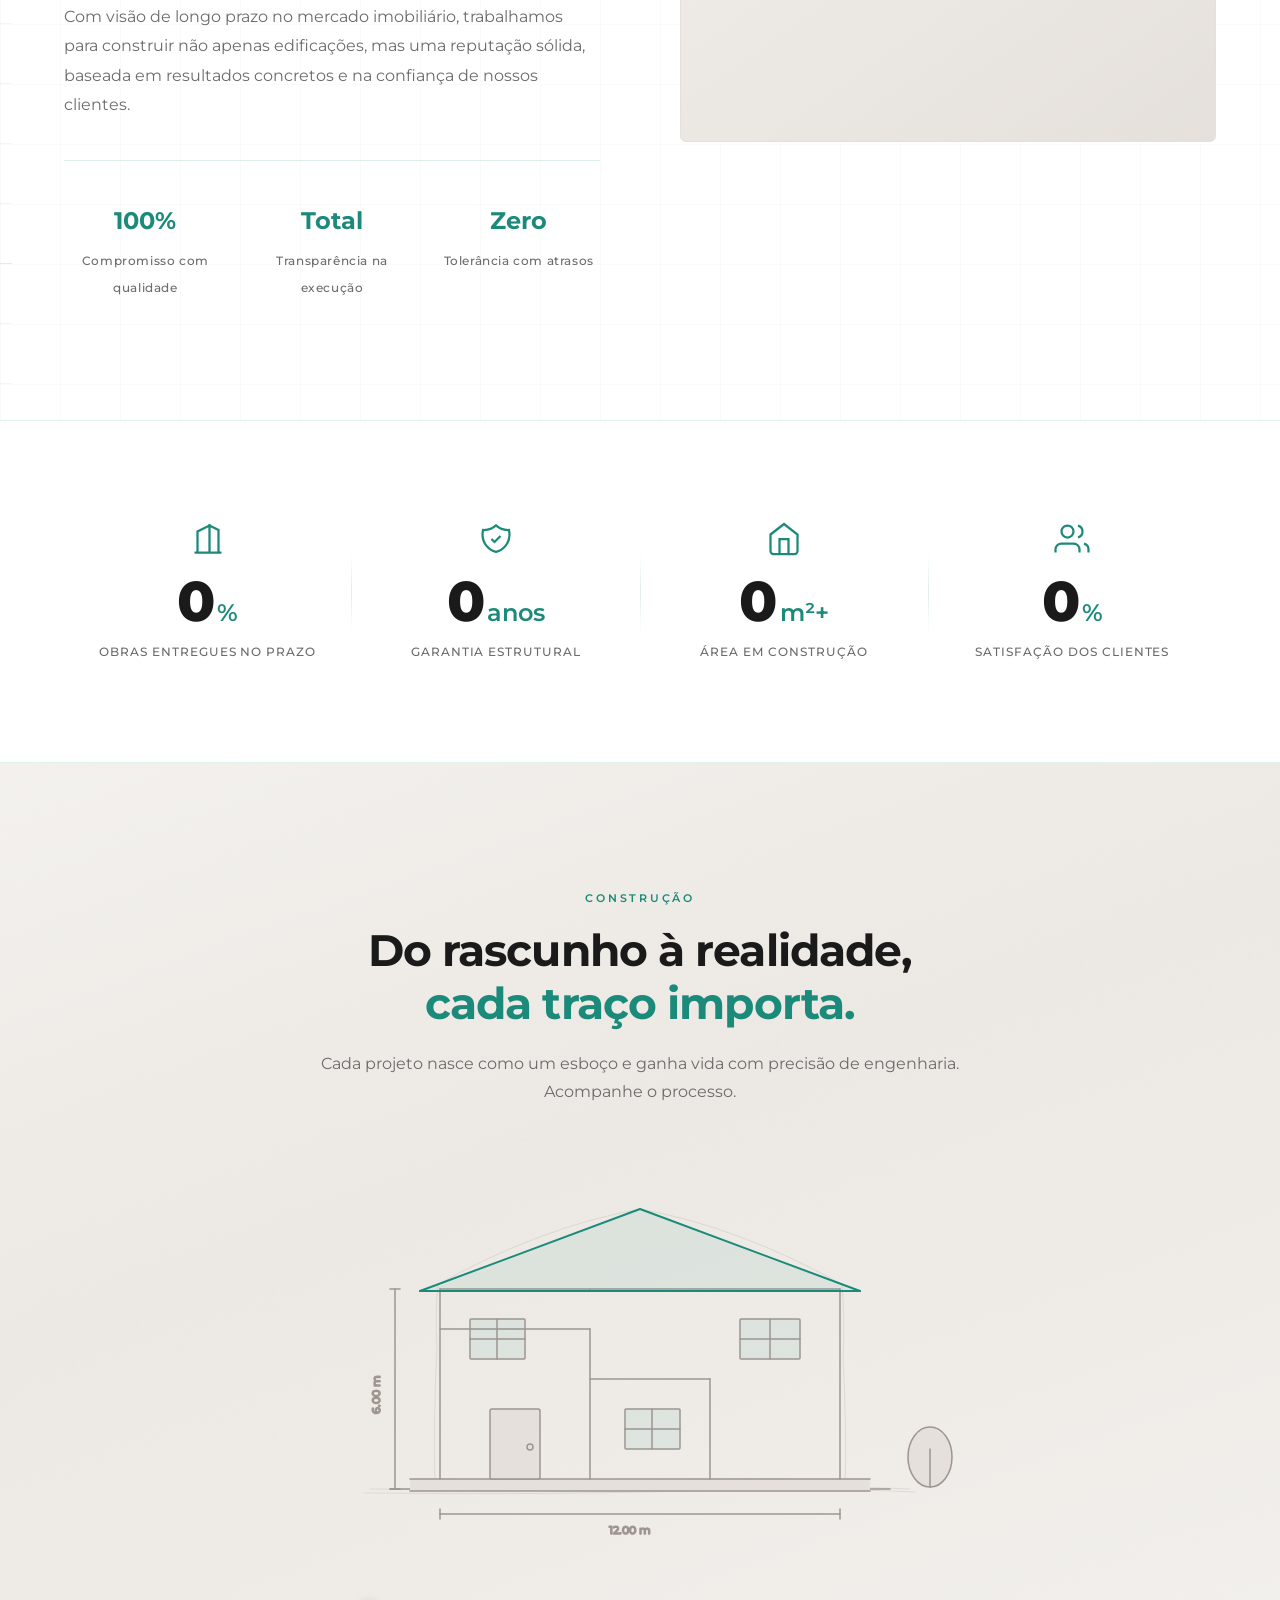
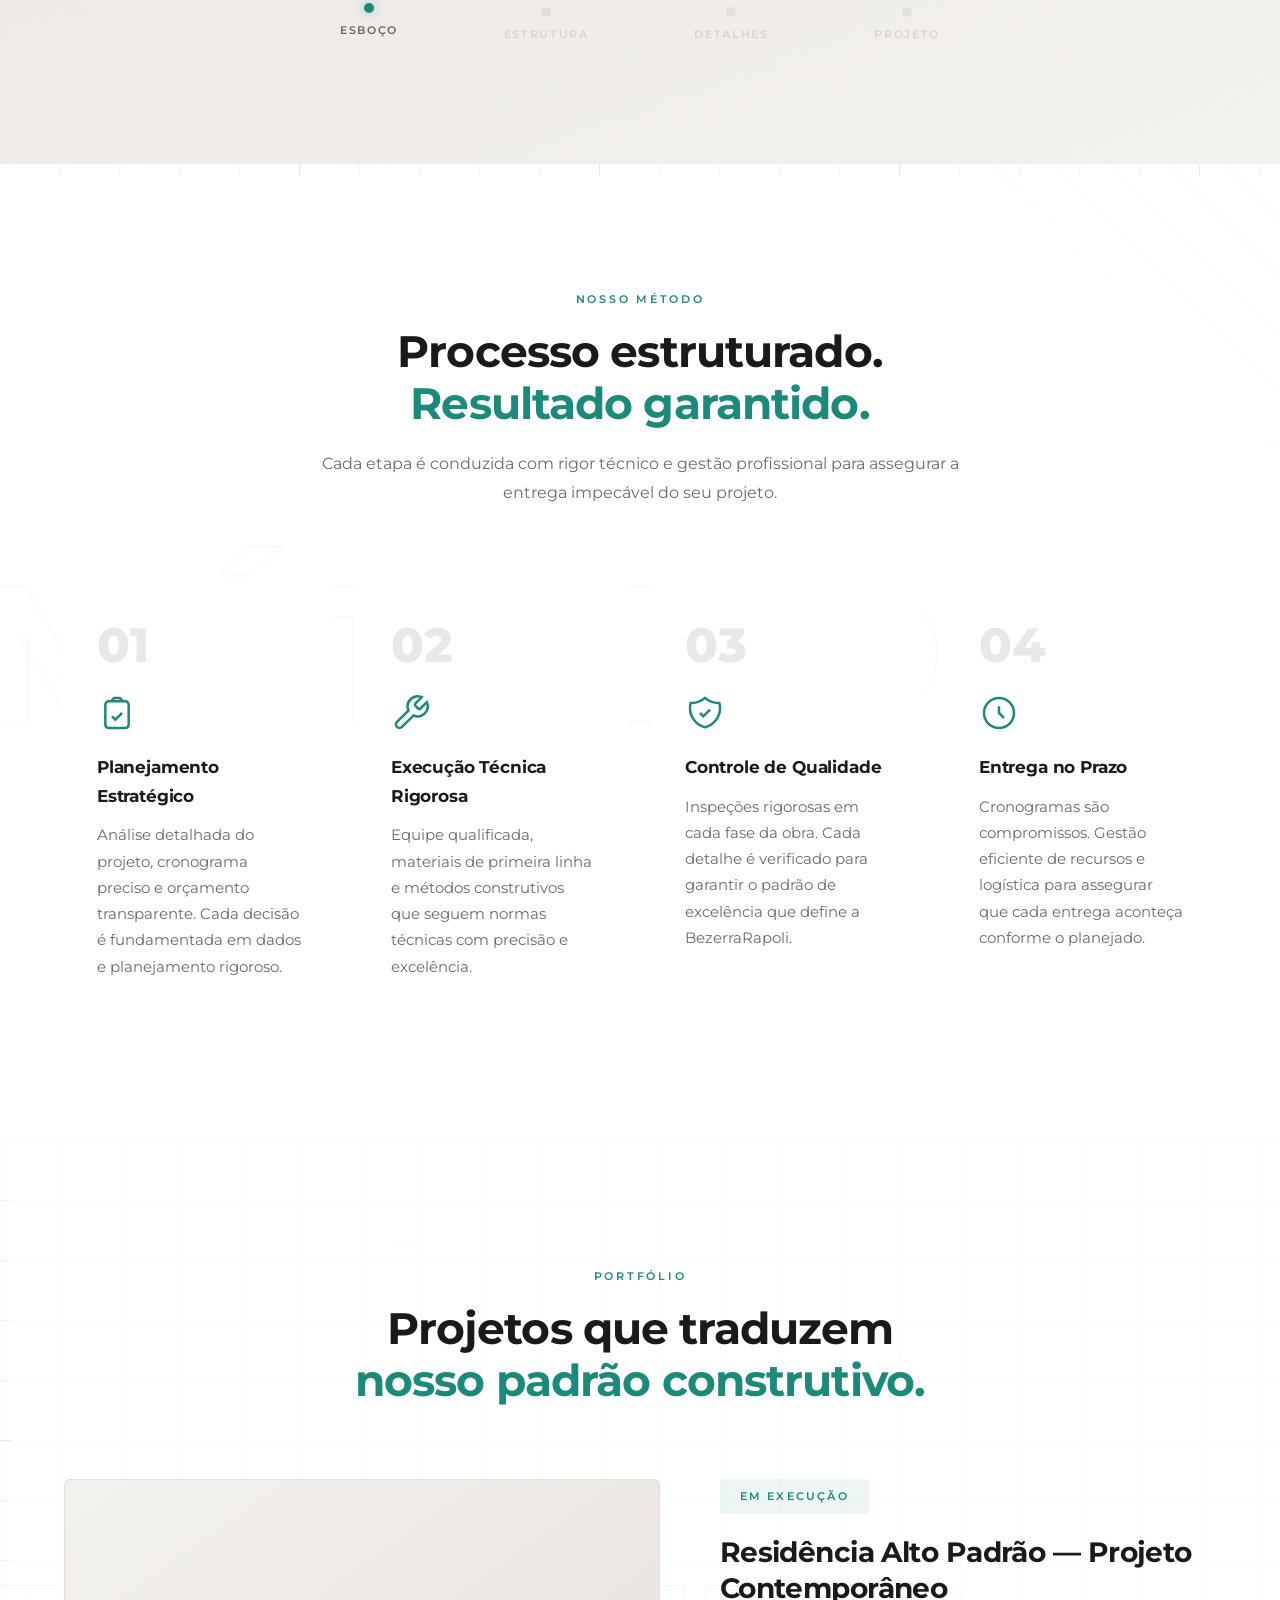
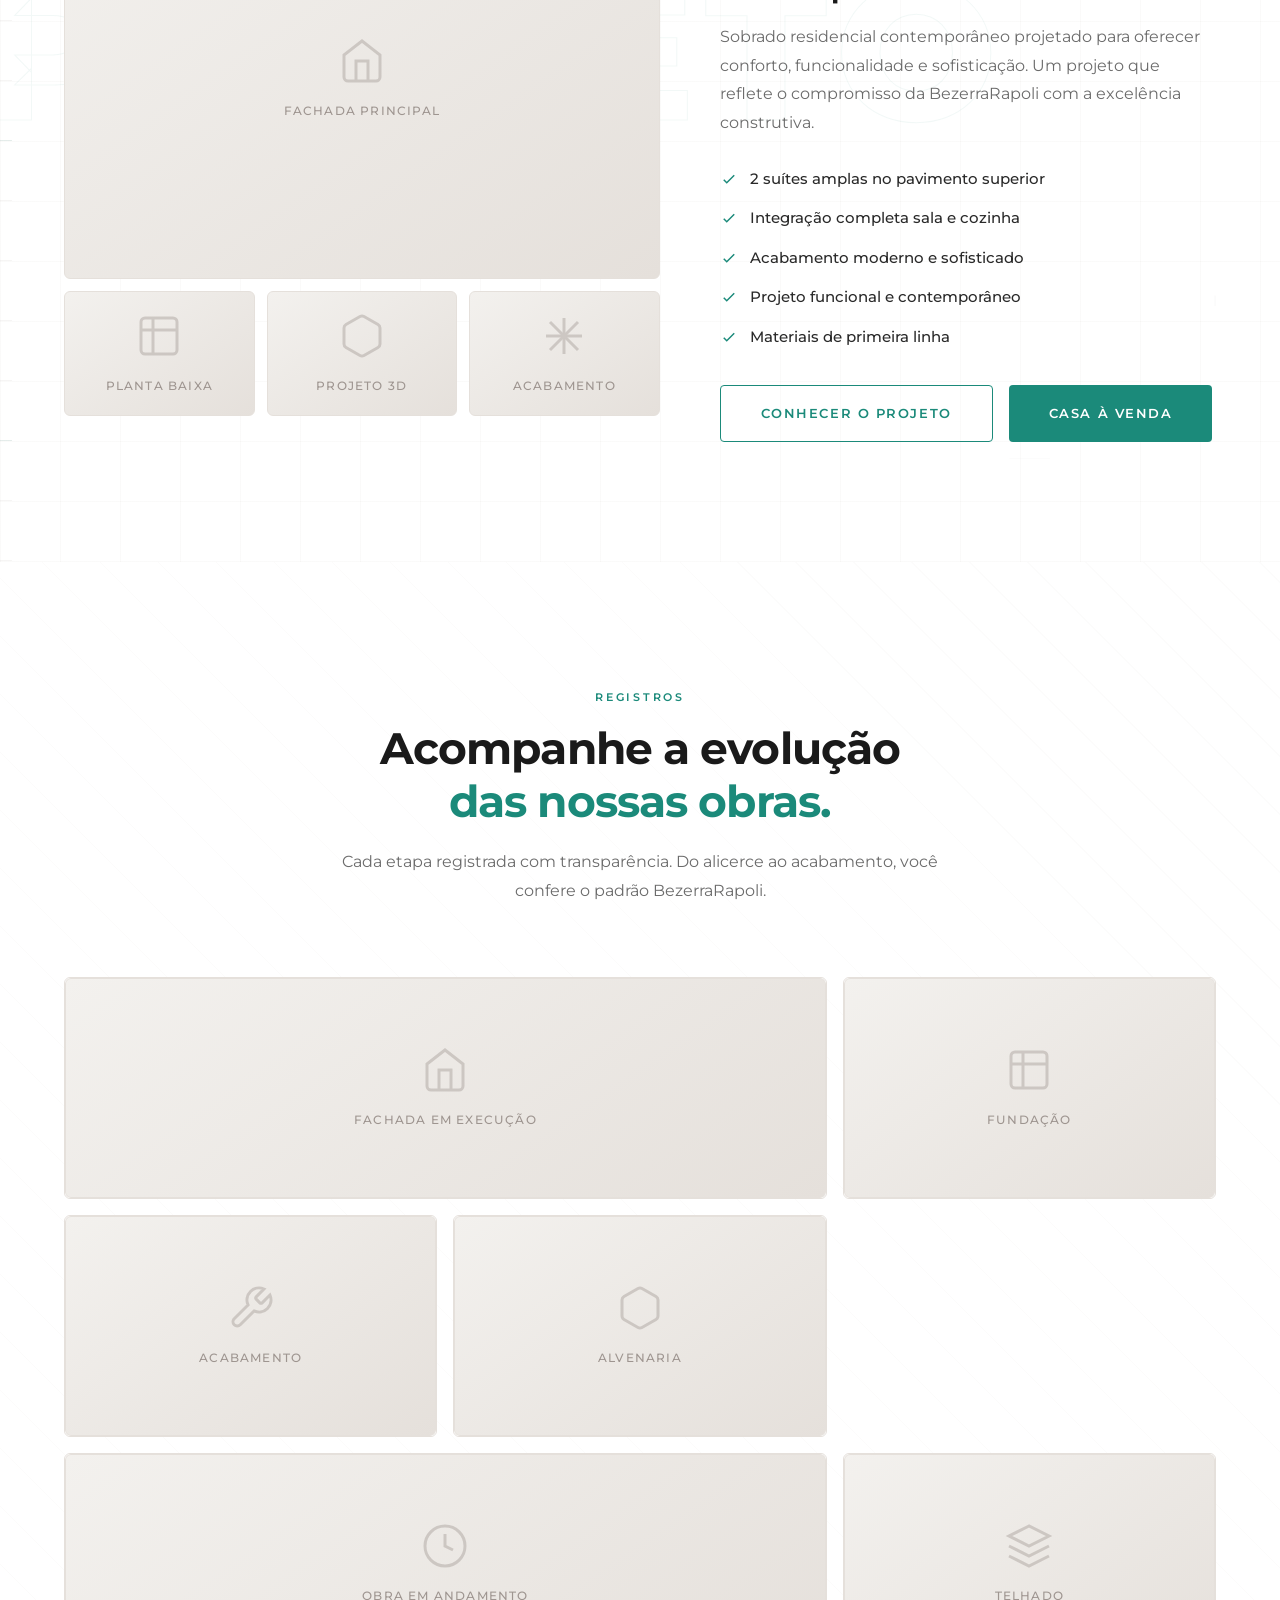
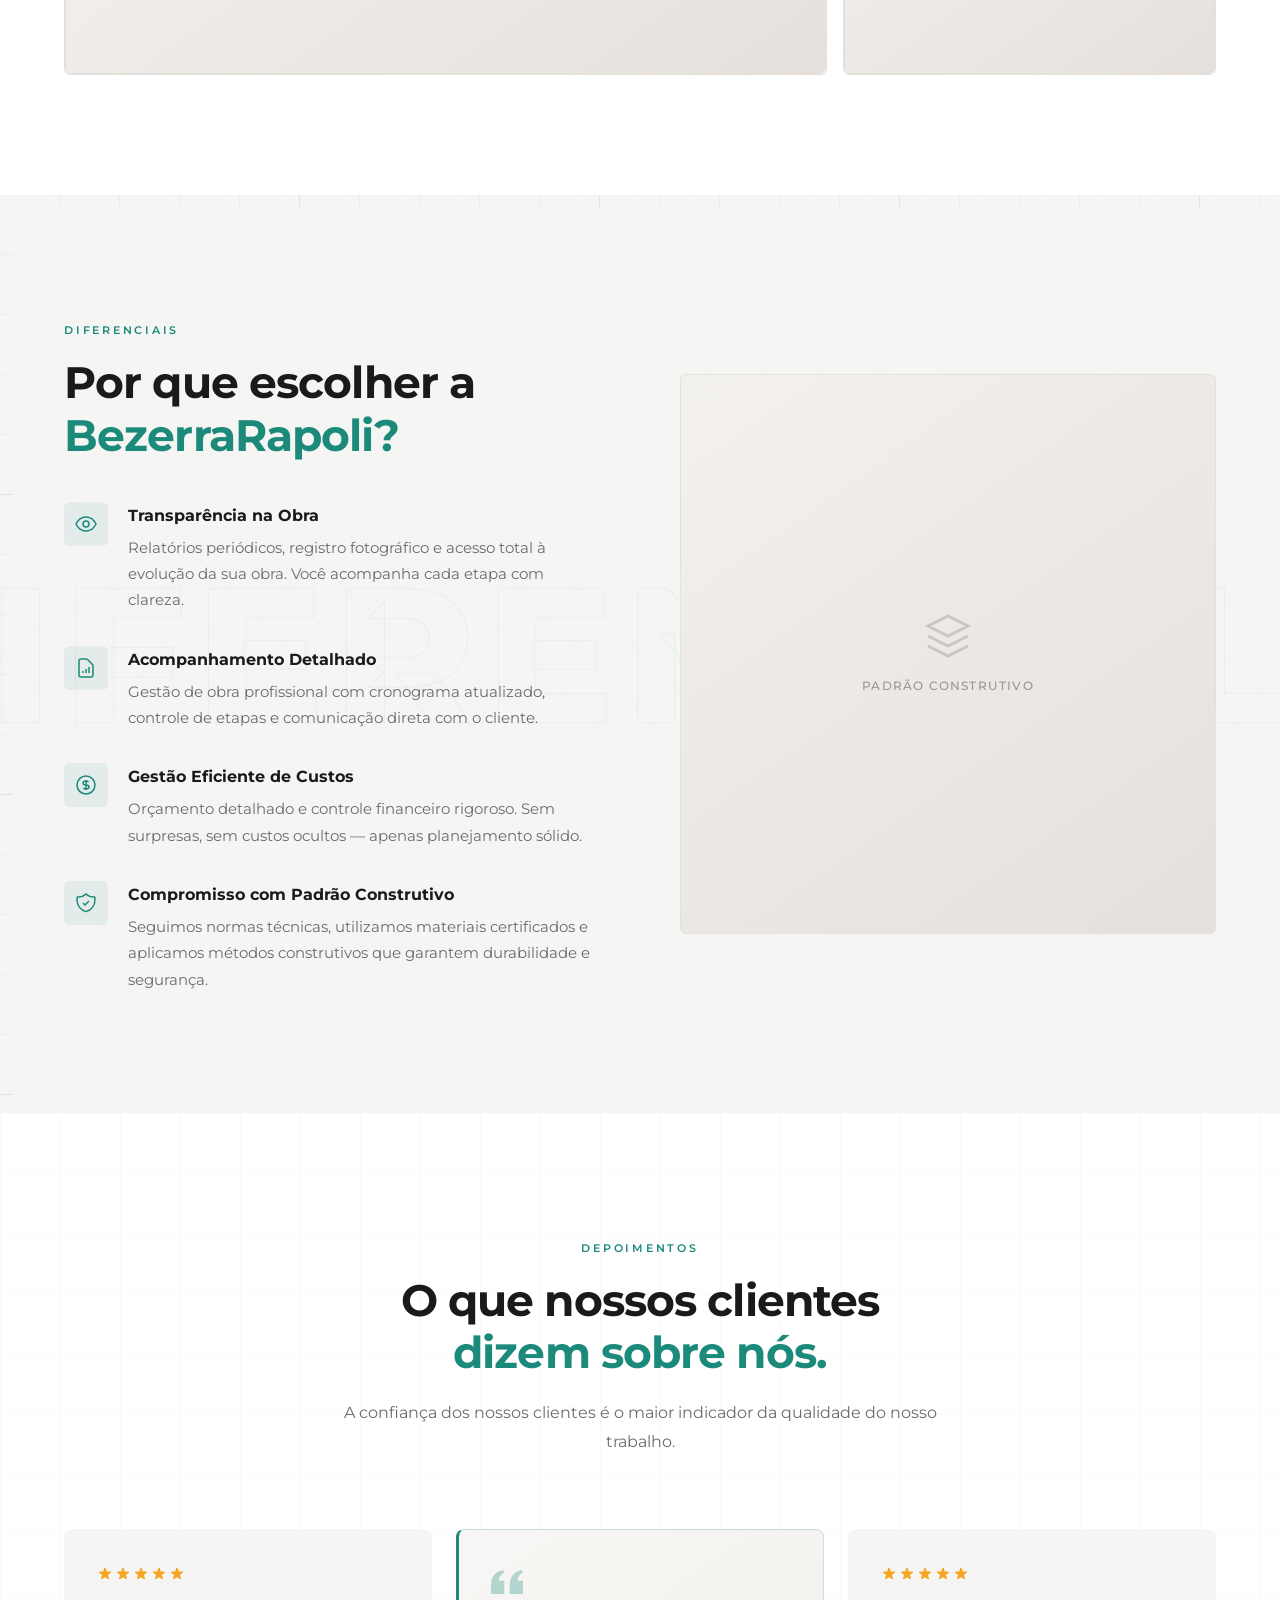
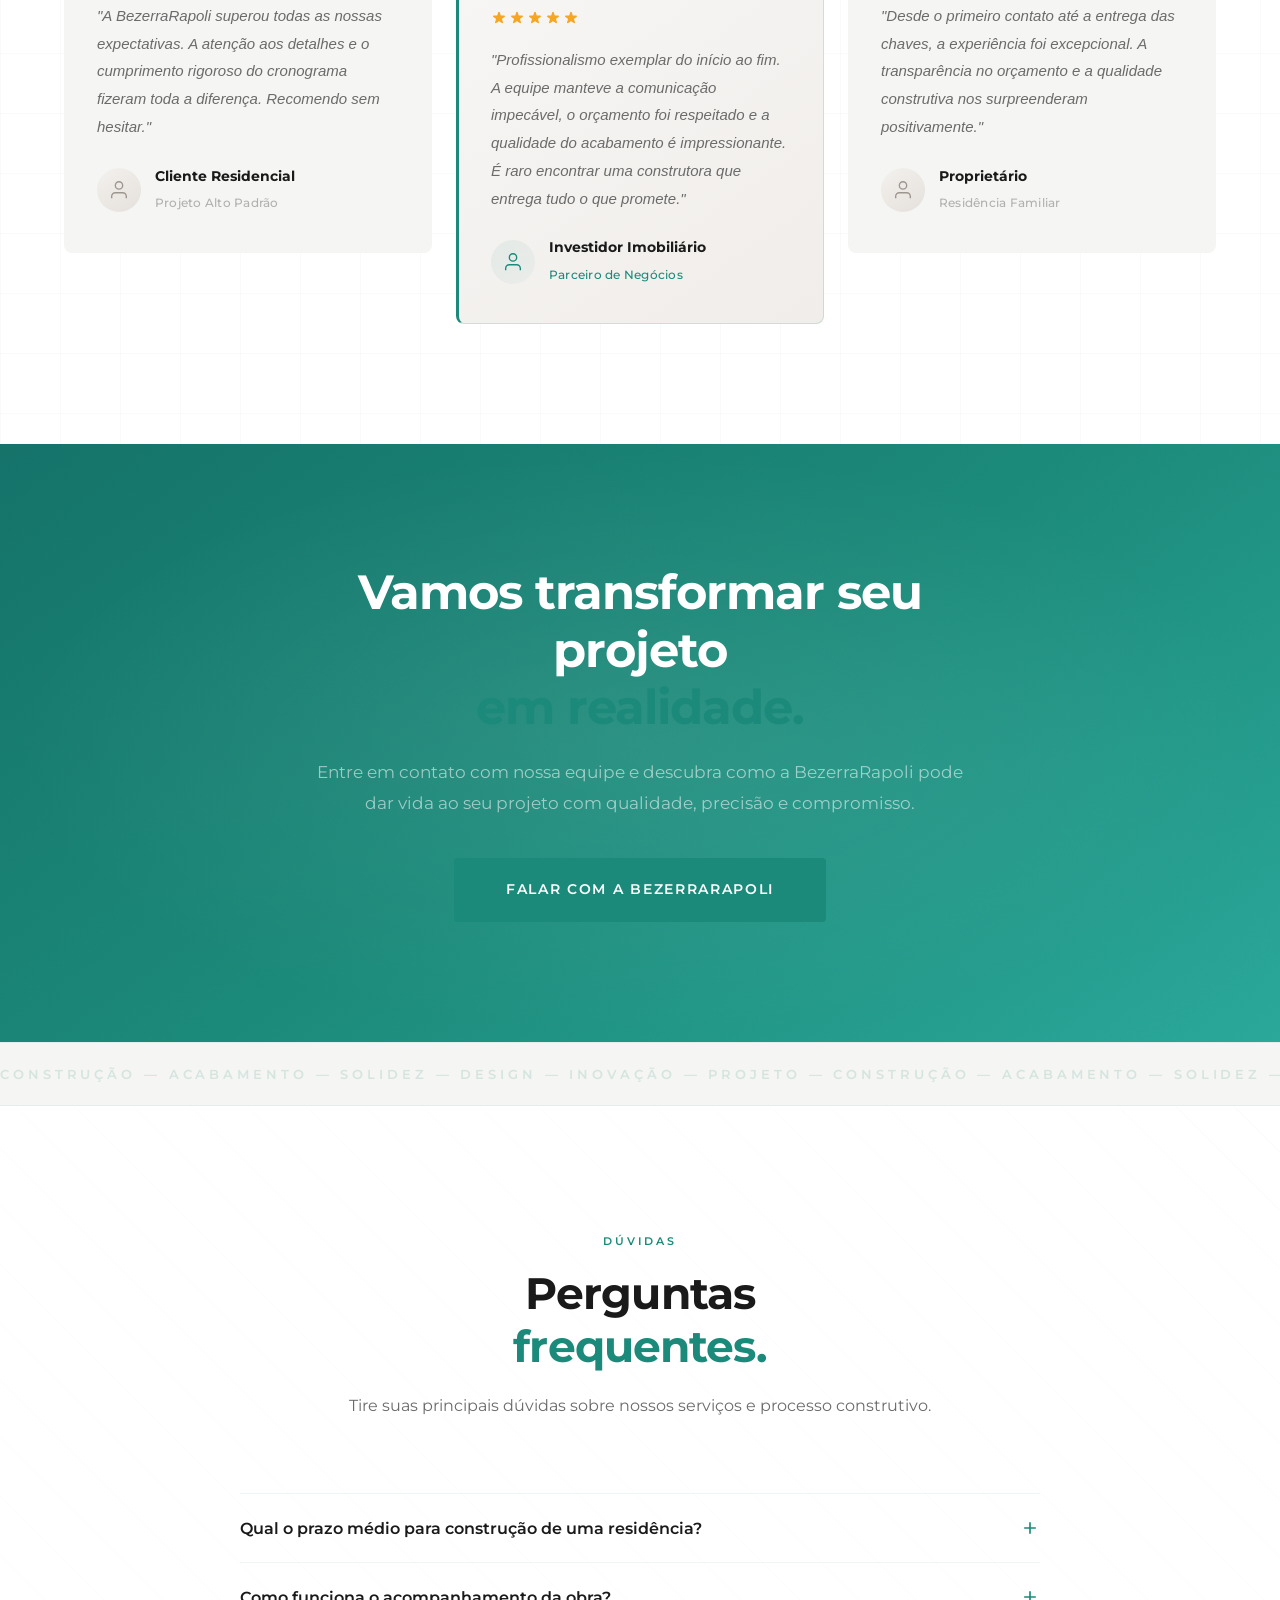
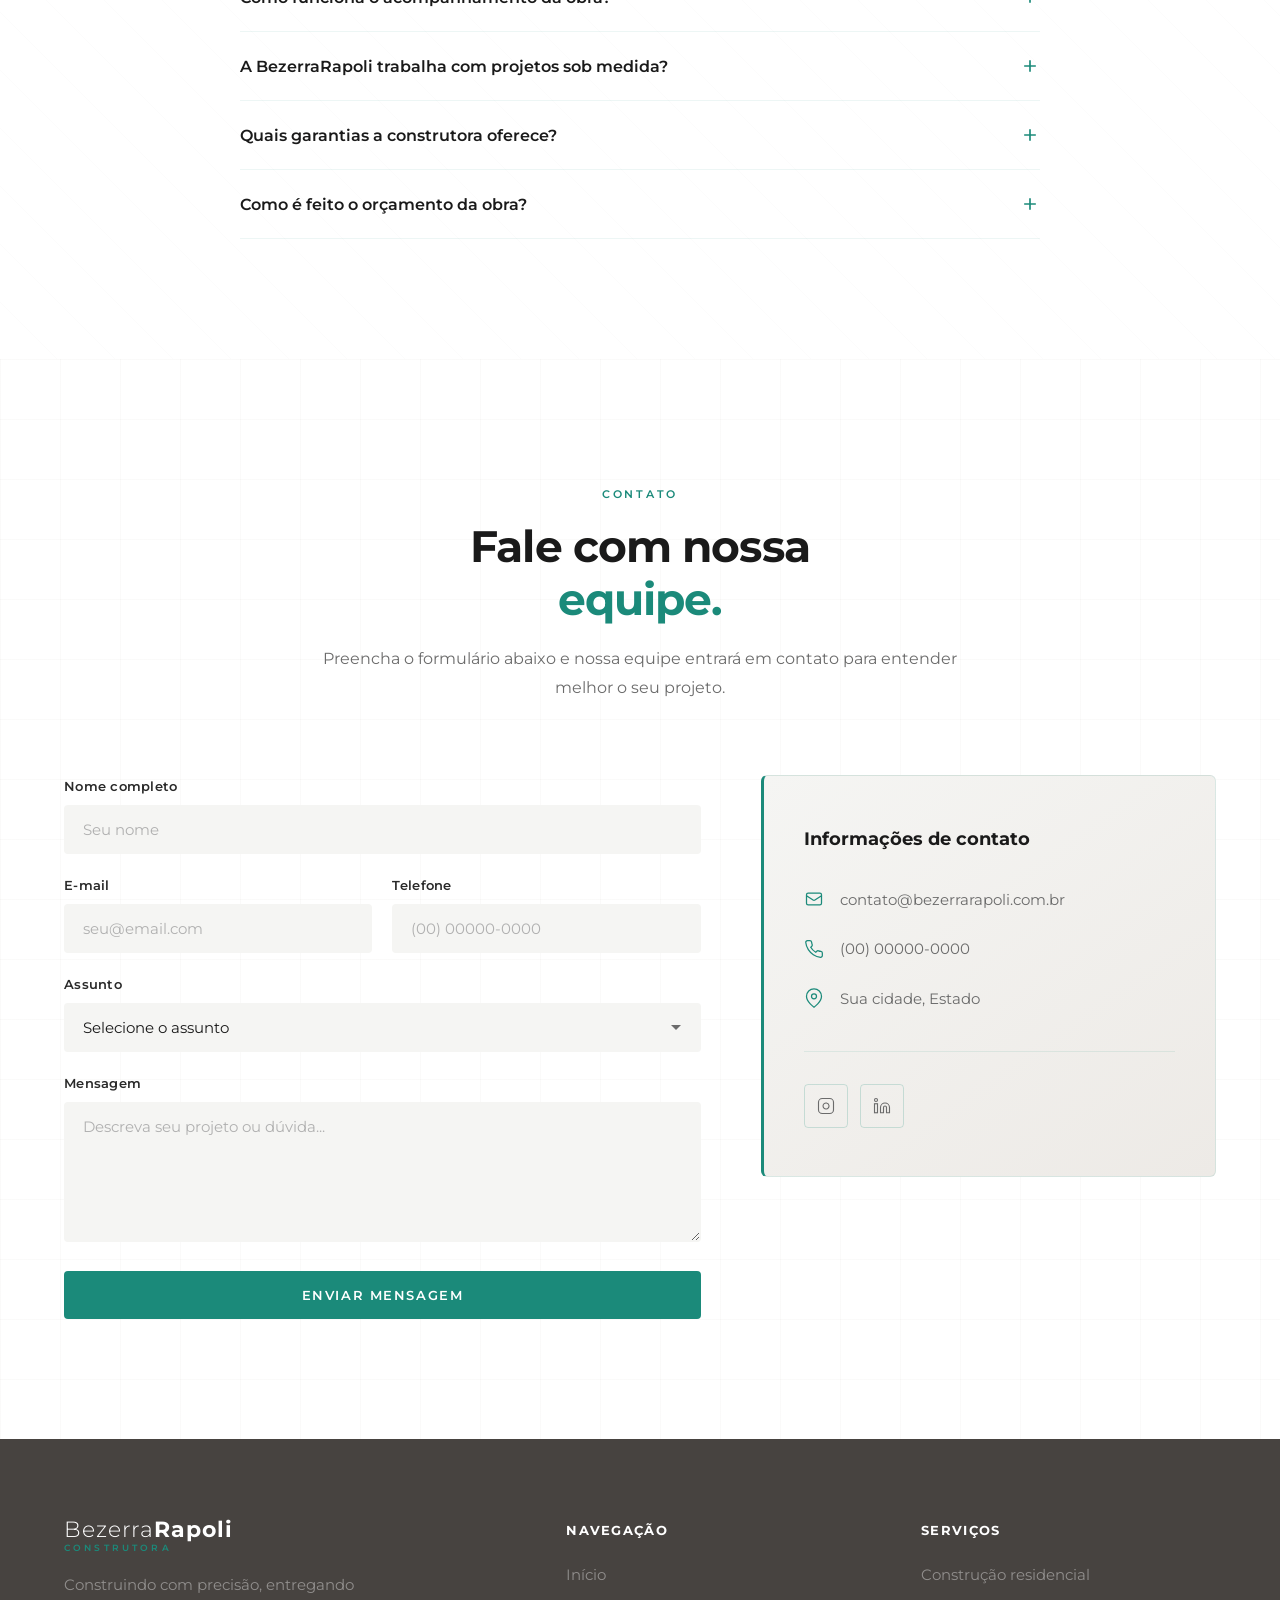
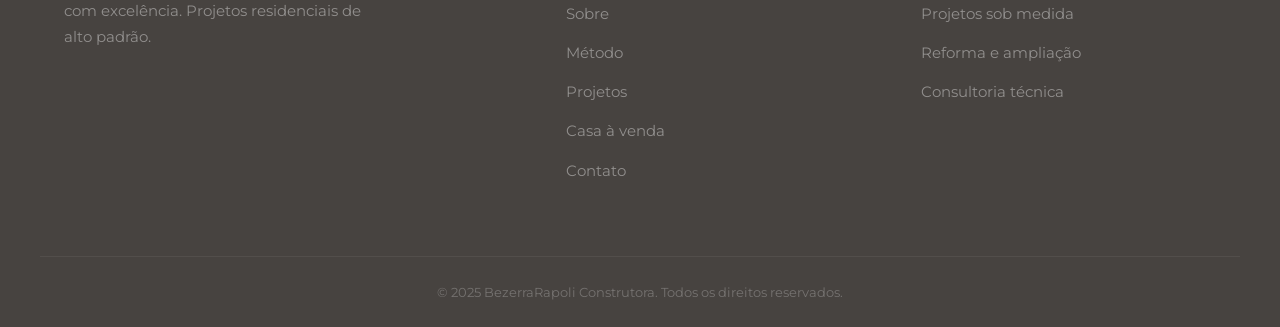
==== commit 471db95d: "feat: add modern interactive effects — custom cursor, marquee, split text, parallax - Custom cursor:" ====
--- a/index.html
+++ b/index.html
@@ -25,6 +25,13 @@
   <link rel="stylesheet" href="css/animations.css">
 </head>
 <body>
+
+  <!-- Custom Cursor -->
+  <div class="cursor" id="cursor"></div>
+  <div class="cursor-ring" id="cursor-ring"></div>
+
+  <!-- Scroll Progress Bar -->
+  <div class="scroll-progress" id="scroll-progress"></div>
 
   <!-- ========== HEADER / NAV ========== -->
   <header class="header" id="header">
@@ -59,22 +66,30 @@
     <div class="hero__overlay"></div>
     <div class="container hero__content">
       <div class="hero__badge reveal">Construtora de Alto Padrão</div>
-      <h1 class="hero__title reveal">
-        Construindo com precisão.<br>
-        <span class="hero__title--accent">Entregando com excelência.</span>
+      <h1 class="hero__title" id="hero-title">
+        <span class="split-word">Construindo</span> <span class="split-word">com</span> <span class="split-word">precisão.</span><br>
+        <span class="hero__title--accent"><span class="split-word">Entregando</span> <span class="split-word">com</span> <span class="split-word">excelência.</span></span>
       </h1>
       <p class="hero__subtitle reveal">
         Projetos residenciais com alto padrão de execução e compromisso absoluto com qualidade.
       </p>
-      <a href="#contato" class="btn btn--primary reveal">Solicitar orçamento</a>
+      <a href="#contato" class="btn btn--primary btn--magnetic reveal">Solicitar orçamento</a>
     </div>
     <div class="hero__scroll">
       <span></span>
     </div>
   </section>
 
+  <!-- ========== MARQUEE BAND ========== -->
+  <div class="marquee">
+    <div class="marquee__track">
+      <span class="marquee__content">PRECISÃO &mdash; QUALIDADE &mdash; EXCELÊNCIA &mdash; COMPROMISSO &mdash; ALTO PADRÃO &mdash; ENGENHARIA &mdash; PRECISÃO &mdash; QUALIDADE &mdash; EXCELÊNCIA &mdash; COMPROMISSO &mdash; ALTO PADRÃO &mdash; ENGENHARIA &mdash; PRECISÃO &mdash; QUALIDADE &mdash; EXCELÊNCIA &mdash; COMPROMISSO &mdash; ALTO PADRÃO &mdash; ENGENHARIA &mdash;</span>
+    </div>
+  </div>
+
   <!-- ========== SOBRE ========== -->
   <section class="section sobre" id="sobre">
+    <span class="watermark" data-parallax="-0.08">SOBRE</span>
     <!-- Background animation -->
     <div class="bg-anim bg-anim--blueprint">
       <div class="bg-anim__ruler-top"></div>
@@ -329,6 +344,7 @@
 
   <!-- ========== MÉTODO ========== -->
   <section class="section metodo" id="metodo">
+    <span class="watermark" data-parallax="0.06">MÉTODO</span>
     <!-- Background animation -->
     <div class="bg-anim bg-anim--hatch">
       <div class="bg-anim__ruler-top"></div>
@@ -423,6 +439,7 @@
 
   <!-- ========== PROJETO EM EXECUÇÃO ========== -->
   <section class="section projeto" id="projeto">
+    <span class="watermark" data-parallax="-0.05">PROJETO</span>
     <!-- Background animation -->
     <div class="bg-anim bg-anim--blueprint">
       <div class="bg-anim__ruler-left"></div>
@@ -641,6 +658,7 @@
 
   <!-- ========== DIFERENCIAIS ========== -->
   <section class="section diferenciais" id="diferenciais">
+    <span class="watermark watermark--right" data-parallax="0.07">DIFERENCIAL</span>
     <!-- Background animation -->
     <div class="bg-anim bg-anim--hatch">
       <div class="bg-anim__ruler-top"></div>
@@ -854,9 +872,16 @@
       <p class="cta__text reveal">
         Entre em contato com nossa equipe e descubra como a BezerraRapoli pode dar vida ao seu projeto com qualidade, precisão e compromisso.
       </p>
-      <a href="#contato" class="btn btn--primary btn--lg reveal">Falar com a BezerraRapoli</a>
+      <a href="#contato" class="btn btn--primary btn--lg btn--magnetic reveal">Falar com a BezerraRapoli</a>
     </div>
   </section>
+
+  <!-- ========== MARQUEE BAND 2 ========== -->
+  <div class="marquee marquee--reverse">
+    <div class="marquee__track marquee__track--reverse">
+      <span class="marquee__content">CONSTRUÇÃO &mdash; ACABAMENTO &mdash; SOLIDEZ &mdash; DESIGN &mdash; INOVAÇÃO &mdash; PROJETO &mdash; CONSTRUÇÃO &mdash; ACABAMENTO &mdash; SOLIDEZ &mdash; DESIGN &mdash; INOVAÇÃO &mdash; PROJETO &mdash; CONSTRUÇÃO &mdash; ACABAMENTO &mdash; SOLIDEZ &mdash; DESIGN &mdash; INOVAÇÃO &mdash; PROJETO &mdash;</span>
+    </div>
+  </div>
 
   <!-- ========== FAQ ========== -->
   <section class="section faq" id="faq">
--- a/css/styles.css
+++ b/css/styles.css
@@ -16,12 +16,12 @@
   --color-white: #ffffff;
 
   /* Tons de concreto / cimento queimado */
-  --cement-dark: #5c5550;
-  --cement-medium: #8a817c;
-  --cement-light: #b5ada6;
-  --cement-surface: #d5cec7;
-  --cement-bg: #ebe7e2;
-  --cement-warm: #c4b8ab;
+  --cement-dark: #6b6560;
+  --cement-medium: #9e9590;
+  --cement-light: #c4bcb6;
+  --cement-surface: #e5e0db;
+  --cement-bg: #f3f1ee;
+  --cement-warm: #d6ccc2;
 
   --color-accent: #1B8A7A;
   --color-accent-dark: #14736A;
@@ -535,7 +535,7 @@
   gap: 24px;
   margin-top: 40px;
   padding-top: 40px;
-  border-top: 1px solid var(--color-gray-lighter);
+  border-top: 1px solid rgba(27, 138, 122, 0.15);
 }
 
 .stat {
@@ -561,7 +561,7 @@
    SKETCH / BLUEPRINT ANIMATION
    ============================================ */
 .sketch-section {
-  background: linear-gradient(160deg, var(--cement-bg) 0%, var(--cement-surface) 40%, var(--cement-bg) 100%);
+  background: linear-gradient(160deg, var(--cement-bg) 0%, #ece8e3 40%, var(--cement-bg) 100%);
   overflow: hidden;
   position: relative;
 }
@@ -581,11 +581,11 @@
 }
 
 .sketch-section .section__title {
-  color: var(--cement-dark);
+  color: var(--color-graphite);
 }
 
 .sketch-section .section__subtitle {
-  color: var(--cement-medium);
+  color: var(--color-gray);
 }
 
 /* SVG Canvas */
@@ -715,7 +715,7 @@
    MÉTODO
    ============================================ */
 .metodo {
-  background-color: var(--color-off-white);
+  background-color: var(--color-white);
 }
 
 .metodo__grid {
@@ -735,9 +735,10 @@
 }
 
 .card:hover {
-  border-color: var(--color-accent);
+  border-color: rgba(27, 138, 122, 0.3);
+  border-top: 2px solid var(--color-accent);
   transform: translateY(-8px);
-  box-shadow: 0 20px 60px rgba(0, 0, 0, 0.06);
+  box-shadow: 0 20px 60px rgba(27, 138, 122, 0.06);
 }
 
 .card__number {
@@ -867,7 +868,7 @@
    DIFERENCIAIS
    ============================================ */
 .diferenciais {
-  background-color: var(--cement-bg);
+  background-color: var(--color-off-white);
 }
 
 .diferenciais__list {
@@ -918,18 +919,12 @@
    NÚMEROS / STATS COUNTER
    ============================================ */
 .numeros {
-  background: linear-gradient(145deg, #5c5550 0%, #4a4440 50%, #3a3530 100%);
+  background-color: var(--color-white);
   padding: 80px 0;
   position: relative;
   overflow: hidden;
-}
-
-.numeros::before {
-  content: '';
-  position: absolute;
-  inset: 0;
-  background-image: url("data:image/svg+xml,%3Csvg viewBox='0 0 256 256' xmlns='http://www.w3.org/2000/svg'%3E%3Cfilter id='noise'%3E%3CfeTurbulence type='fractalNoise' baseFrequency='0.9' numOctaves='4' stitchTiles='stitch'/%3E%3C/filter%3E%3Crect width='256' height='256' filter='url(%23noise)' opacity='0.03'/%3E%3C/svg%3E");
-  opacity: 0.4;
+  border-top: 1px solid rgba(27, 138, 122, 0.12);
+  border-bottom: 1px solid rgba(27, 138, 122, 0.12);
 }
 
 .numeros__grid {
@@ -952,7 +947,7 @@
   height: 36px;
   margin: 0 auto 16px;
   color: var(--color-accent);
-  opacity: 0.7;
+  opacity: 1;
 }
 
 .numeros__icon svg {
@@ -963,7 +958,7 @@
 .numeros__value {
   font-size: clamp(2.5rem, 5vw, 3.5rem);
   font-weight: 800;
-  color: var(--color-white);
+  color: var(--color-graphite);
   line-height: 1;
   letter-spacing: -0.03em;
 }
@@ -980,14 +975,14 @@
   font-weight: 500;
   letter-spacing: 0.08em;
   text-transform: uppercase;
-  color: rgba(255, 255, 255, 0.45);
+  color: var(--color-gray);
   margin-top: 8px;
 }
 
 .numeros__divider {
   width: 1px;
   height: 80px;
-  background: linear-gradient(to bottom, transparent, rgba(255, 255, 255, 0.1), transparent);
+  background: linear-gradient(to bottom, transparent, rgba(27, 138, 122, 0.15), transparent);
   flex-shrink: 0;
 }
 
@@ -995,7 +990,7 @@
    GALERIA
    ============================================ */
 .galeria {
-  background-color: var(--color-off-white);
+  background-color: var(--color-white);
   position: relative;
 }
 
@@ -1011,11 +1006,12 @@
   border-radius: 6px;
   cursor: pointer;
   transition: var(--transition);
+  border: 1px solid var(--cement-surface);
 }
 
 .galeria__item:hover {
   transform: translateY(-4px);
-  box-shadow: 0 12px 40px rgba(0, 0, 0, 0.08);
+  box-shadow: 0 12px 40px rgba(27, 138, 122, 0.08);
 }
 
 .galeria__item--wide {
@@ -1037,7 +1033,7 @@
   left: 0;
   right: 0;
   padding: 16px;
-  background: linear-gradient(to top, rgba(92, 85, 80, 0.8), transparent);
+  background: linear-gradient(to top, rgba(27, 138, 122, 0.85), transparent);
   opacity: 0;
   transform: translateY(8px);
   transition: var(--transition);
@@ -1086,13 +1082,15 @@
 }
 
 .depoimento--featured {
-  background: linear-gradient(145deg, #5c5550, #4a4440);
-  border-color: transparent;
+  background: linear-gradient(145deg, #f8f7f5, #f0edea);
+  border-color: rgba(27, 138, 122, 0.2);
+  border-left: 3px solid var(--color-accent);
 }
 
 .depoimento--featured:hover {
-  border-color: rgba(27, 138, 122, 0.3);
-  box-shadow: 0 12px 40px rgba(92, 85, 80, 0.2);
+  border-color: rgba(27, 138, 122, 0.35);
+  border-left-color: var(--color-accent);
+  box-shadow: 0 12px 40px rgba(27, 138, 122, 0.08);
 }
 
 .depoimento__quote-icon {
@@ -1133,7 +1131,7 @@
 }
 
 .depoimento--featured .depoimento__text {
-  color: rgba(255, 255, 255, 0.7);
+  color: var(--color-gray);
 }
 
 .depoimento__author {
@@ -1155,8 +1153,8 @@
 }
 
 .depoimento--featured .depoimento__avatar {
-  background: linear-gradient(145deg, rgba(255,255,255,0.08), rgba(255,255,255,0.04));
-  color: rgba(255, 255, 255, 0.4);
+  background: linear-gradient(145deg, rgba(27, 138, 122, 0.08), rgba(27, 138, 122, 0.04));
+  color: var(--color-accent);
 }
 
 .depoimento__avatar svg {
@@ -1172,7 +1170,7 @@
 }
 
 .depoimento--featured .depoimento__name {
-  color: var(--color-white);
+  color: var(--color-graphite);
 }
 
 .depoimento__role {
@@ -1190,7 +1188,7 @@
    FAQ
    ============================================ */
 .faq {
-  background-color: var(--color-off-white);
+  background-color: var(--color-white);
   position: relative;
 }
 
@@ -1200,11 +1198,11 @@
 }
 
 .faq__item {
-  border-bottom: 1px solid var(--cement-surface);
+  border-bottom: 1px solid rgba(27, 138, 122, 0.08);
 }
 
 .faq__item:first-child {
-  border-top: 1px solid var(--cement-surface);
+  border-top: 1px solid rgba(27, 138, 122, 0.08);
 }
 
 .faq__question {
@@ -1262,7 +1260,7 @@
    CTA — Estilo Cimento Queimado
    ============================================ */
 .cta {
-  background: linear-gradient(145deg, #6b6560 0%, #5c5550 40%, #4a4440 100%);
+  background: linear-gradient(145deg, var(--color-accent-dark) 0%, var(--color-accent) 50%, var(--color-accent-light) 100%);
   text-align: center;
   position: relative;
   overflow: hidden;
@@ -1273,7 +1271,7 @@
   position: absolute;
   inset: 0;
   background:
-    radial-gradient(ellipse at center, rgba(27, 138, 122, 0.06) 0%, transparent 70%);
+    radial-gradient(ellipse at center, rgba(255, 255, 255, 0.08) 0%, transparent 70%);
 }
 
 .cta::after {
@@ -1281,7 +1279,7 @@
   position: absolute;
   inset: 0;
   background-image: url("data:image/svg+xml,%3Csvg viewBox='0 0 256 256' xmlns='http://www.w3.org/2000/svg'%3E%3Cfilter id='noise'%3E%3CfeTurbulence type='fractalNoise' baseFrequency='0.9' numOctaves='4' stitchTiles='stitch'/%3E%3C/filter%3E%3Crect width='256' height='256' filter='url(%23noise)' opacity='0.03'/%3E%3C/svg%3E");
-  opacity: 0.3;
+  opacity: 0.2;
 }
 
 .cta__inner {
@@ -1396,22 +1394,16 @@
   color: #c62828;
 }
 
-/* Contact Info — Cimento Queimado */
+/* Contact Info — Clean Architect Style */
 .contato__card {
-  background: linear-gradient(145deg, #6b6560, #5c5550);
+  background: linear-gradient(145deg, var(--color-off-white), #edeae6);
   padding: 48px 40px;
-  color: var(--color-white);
+  color: var(--color-graphite);
   border-radius: 6px;
   position: relative;
   overflow: hidden;
-}
-
-.contato__card::before {
-  content: '';
-  position: absolute;
-  inset: 0;
-  background-image: url("data:image/svg+xml,%3Csvg viewBox='0 0 256 256' xmlns='http://www.w3.org/2000/svg'%3E%3Cfilter id='noise'%3E%3CfeTurbulence type='fractalNoise' baseFrequency='0.8' numOctaves='3' stitchTiles='stitch'/%3E%3C/filter%3E%3Crect width='256' height='256' filter='url(%23noise)' opacity='0.05'/%3E%3C/svg%3E");
-  opacity: 0.3;
+  border: 1px solid rgba(27, 138, 122, 0.12);
+  border-left: 3px solid var(--color-accent);
 }
 
 .contato__card h4 {
@@ -1431,7 +1423,7 @@
   gap: 16px;
   margin-bottom: 24px;
   font-size: 0.9375rem;
-  color: rgba(255, 255, 255, 0.7);
+  color: var(--color-gray);
 }
 
 .contato__details svg {
@@ -1446,7 +1438,7 @@
   gap: 12px;
   margin-top: 40px;
   padding-top: 32px;
-  border-top: 1px solid rgba(255, 255, 255, 0.1);
+  border-top: 1px solid rgba(27, 138, 122, 0.1);
   position: relative;
 }
 
@@ -1456,9 +1448,9 @@
   display: flex;
   align-items: center;
   justify-content: center;
-  border: 1px solid rgba(255, 255, 255, 0.15);
+  border: 1px solid rgba(27, 138, 122, 0.2);
   border-radius: 4px;
-  color: rgba(255, 255, 255, 0.6);
+  color: var(--color-gray);
   transition: var(--transition);
 }
 
@@ -1476,7 +1468,7 @@
    FOOTER — Cimento escuro
    ============================================ */
 .footer {
-  background-color: #3a3530;
+  background-color: #474340;
   padding: 80px 0 0;
   position: relative;
 }
@@ -1819,3 +1811,223 @@
     height: 26px;
   }
 }
+
+/* ============================================
+   MODERN EFFECTS
+   ============================================ */
+
+/* ---------- Custom Cursor ---------- */
+.cursor {
+  position: fixed;
+  width: 8px;
+  height: 8px;
+  background-color: var(--color-accent);
+  border-radius: 50%;
+  pointer-events: none;
+  z-index: 10000;
+  transform: translate(-50%, -50%);
+  transition: width 0.2s ease, height 0.2s ease, background-color 0.2s ease, opacity 0.2s ease;
+  mix-blend-mode: difference;
+}
+
+.cursor-ring {
+  position: fixed;
+  width: 36px;
+  height: 36px;
+  border: 1.5px solid rgba(27, 138, 122, 0.5);
+  border-radius: 50%;
+  pointer-events: none;
+  z-index: 10000;
+  transform: translate(-50%, -50%);
+  transition: width 0.3s ease, height 0.3s ease, border-color 0.3s ease, background-color 0.3s ease;
+}
+
+.cursor--hover {
+  width: 14px;
+  height: 14px;
+}
+
+.cursor-ring--hover {
+  width: 50px;
+  height: 50px;
+  border-color: var(--color-accent);
+  background-color: rgba(27, 138, 122, 0.06);
+}
+
+.cursor--text {
+  width: 4px;
+  height: 4px;
+  background-color: var(--color-accent-light);
+}
+
+.cursor-ring--text {
+  width: 80px;
+  height: 80px;
+  border-color: rgba(27, 138, 122, 0.2);
+  background-color: rgba(27, 138, 122, 0.03);
+}
+
+/* ---------- Scroll Progress Bar ---------- */
+.scroll-progress {
+  position: fixed;
+  top: 0;
+  left: 0;
+  width: 0%;
+  height: 3px;
+  background: linear-gradient(90deg, var(--color-accent), var(--color-accent-light));
+  z-index: 10001;
+  transition: none;
+  box-shadow: 0 0 8px rgba(27, 138, 122, 0.4);
+}
+
+/* ---------- Hero Split Text Animation ---------- */
+.split-word {
+  display: inline-block;
+  opacity: 0;
+  transform: translateY(60px) rotateX(15deg);
+  transition: opacity 0.6s cubic-bezier(0.22, 1, 0.36, 1),
+              transform 0.6s cubic-bezier(0.22, 1, 0.36, 1);
+}
+
+.split-word.visible {
+  opacity: 1;
+  transform: translateY(0) rotateX(0);
+}
+
+/* ---------- Marquee / Ticker Band ---------- */
+.marquee {
+  overflow: hidden;
+  background-color: var(--color-white);
+  border-top: 1px solid rgba(27, 138, 122, 0.08);
+  border-bottom: 1px solid rgba(27, 138, 122, 0.08);
+  padding: 20px 0;
+  position: relative;
+}
+
+.marquee--reverse {
+  background-color: var(--color-off-white);
+}
+
+.marquee__track {
+  display: flex;
+  white-space: nowrap;
+  animation: marqueeScroll 30s linear infinite;
+}
+
+.marquee__track--reverse {
+  animation: marqueeScrollReverse 35s linear infinite;
+}
+
+.marquee__content {
+  font-family: var(--font-primary);
+  font-size: 0.8125rem;
+  font-weight: 600;
+  letter-spacing: 0.3em;
+  text-transform: uppercase;
+  color: rgba(27, 138, 122, 0.15);
+  padding-right: 40px;
+  flex-shrink: 0;
+}
+
+@keyframes marqueeScroll {
+  0% { transform: translateX(0); }
+  100% { transform: translateX(-50%); }
+}
+
+@keyframes marqueeScrollReverse {
+  0% { transform: translateX(-50%); }
+  100% { transform: translateX(0); }
+}
+
+/* ---------- Watermark / Large Outlined Text ---------- */
+.watermark {
+  position: absolute;
+  top: 50%;
+  left: -20px;
+  transform: translateY(-50%);
+  font-family: var(--font-primary);
+  font-size: clamp(6rem, 15vw, 12rem);
+  font-weight: 800;
+  letter-spacing: 0.05em;
+  text-transform: uppercase;
+  color: transparent;
+  -webkit-text-stroke: 1px rgba(27, 138, 122, 0.06);
+  pointer-events: none;
+  z-index: 0;
+  white-space: nowrap;
+  user-select: none;
+  line-height: 1;
+  will-change: transform;
+}
+
+.watermark--right {
+  left: auto;
+  right: -20px;
+}
+
+/* ---------- Magnetic Button ---------- */
+.btn--magnetic {
+  position: relative;
+  will-change: transform;
+}
+
+/* ---------- Smooth Reveal Variants ---------- */
+.reveal--slide-left {
+  opacity: 0;
+  transform: translateX(-60px);
+  transition: opacity 0.8s cubic-bezier(0.22, 1, 0.36, 1),
+              transform 0.8s cubic-bezier(0.22, 1, 0.36, 1);
+}
+
+.reveal--slide-left.active {
+  opacity: 1;
+  transform: translateX(0);
+}
+
+.reveal--scale {
+  opacity: 0;
+  transform: scale(0.92);
+  transition: opacity 0.8s cubic-bezier(0.22, 1, 0.36, 1),
+              transform 0.8s cubic-bezier(0.22, 1, 0.36, 1);
+}
+
+.reveal--scale.active {
+  opacity: 1;
+  transform: scale(1);
+}
+
+/* ---------- Hide cursor on touch/mobile ---------- */
+@media (max-width: 768px) {
+  .cursor,
+  .cursor-ring {
+    display: none;
+  }
+
+  .watermark {
+    font-size: clamp(3rem, 15vw, 5rem);
+    -webkit-text-stroke: 1px rgba(27, 138, 122, 0.04);
+  }
+}
+
+@media (hover: none) {
+  .cursor,
+  .cursor-ring {
+    display: none;
+  }
+}
+
+@media (prefers-reduced-motion: reduce) {
+  .marquee__track,
+  .marquee__track--reverse {
+    animation: none;
+  }
+
+  .split-word {
+    opacity: 1;
+    transform: none;
+  }
+
+  .scroll-progress {
+    display: none;
+  }
+}
--- a/css/animations.css
+++ b/css/animations.css
@@ -48,6 +48,52 @@
 @keyframes gridShift {
   0% { background-position: 0 0; }
   100% { background-position: 60px 60px; }
+}
+
+/* ---------- Quadrados pulsando no grid (teal glow) ---------- */
+.bg-anim__pulse-square {
+  position: absolute;
+  width: 60px;
+  height: 60px;
+  opacity: 0;
+  pointer-events: none;
+}
+
+.bg-anim__pulse-square::before {
+  content: '';
+  position: absolute;
+  inset: 2px;
+  border: 1px solid rgba(27, 138, 122, 0);
+  background: rgba(27, 138, 122, 0);
+  transition: none;
+  animation: squarePulse var(--pulse-duration, 4s) var(--pulse-delay, 0s) ease-in-out infinite;
+}
+
+@keyframes squarePulse {
+  0%, 100% {
+    border-color: rgba(27, 138, 122, 0);
+    background-color: rgba(27, 138, 122, 0);
+    box-shadow: none;
+    opacity: 0;
+  }
+  30% {
+    opacity: 1;
+    border-color: rgba(27, 138, 122, 0.2);
+    background-color: rgba(27, 138, 122, 0.03);
+    box-shadow: 0 0 12px rgba(27, 138, 122, 0.08);
+  }
+  50% {
+    opacity: 1;
+    border-color: rgba(27, 138, 122, 0.35);
+    background-color: rgba(27, 138, 122, 0.06);
+    box-shadow: 0 0 20px rgba(27, 138, 122, 0.12), inset 0 0 10px rgba(27, 138, 122, 0.04);
+  }
+  70% {
+    opacity: 1;
+    border-color: rgba(27, 138, 122, 0.2);
+    background-color: rgba(27, 138, 122, 0.03);
+    box-shadow: 0 0 12px rgba(27, 138, 122, 0.08);
+  }
 }
 
 /* ---------- Linhas diagonais de hachura (seções off-white/cement) ---------- */
@@ -356,7 +402,8 @@
   .bg-anim__trace,
   .bg-anim__cota,
   .bg-anim__shape,
-  .bg-particle {
+  .bg-particle,
+  .bg-anim__pulse-square {
     display: none;
   }
 
